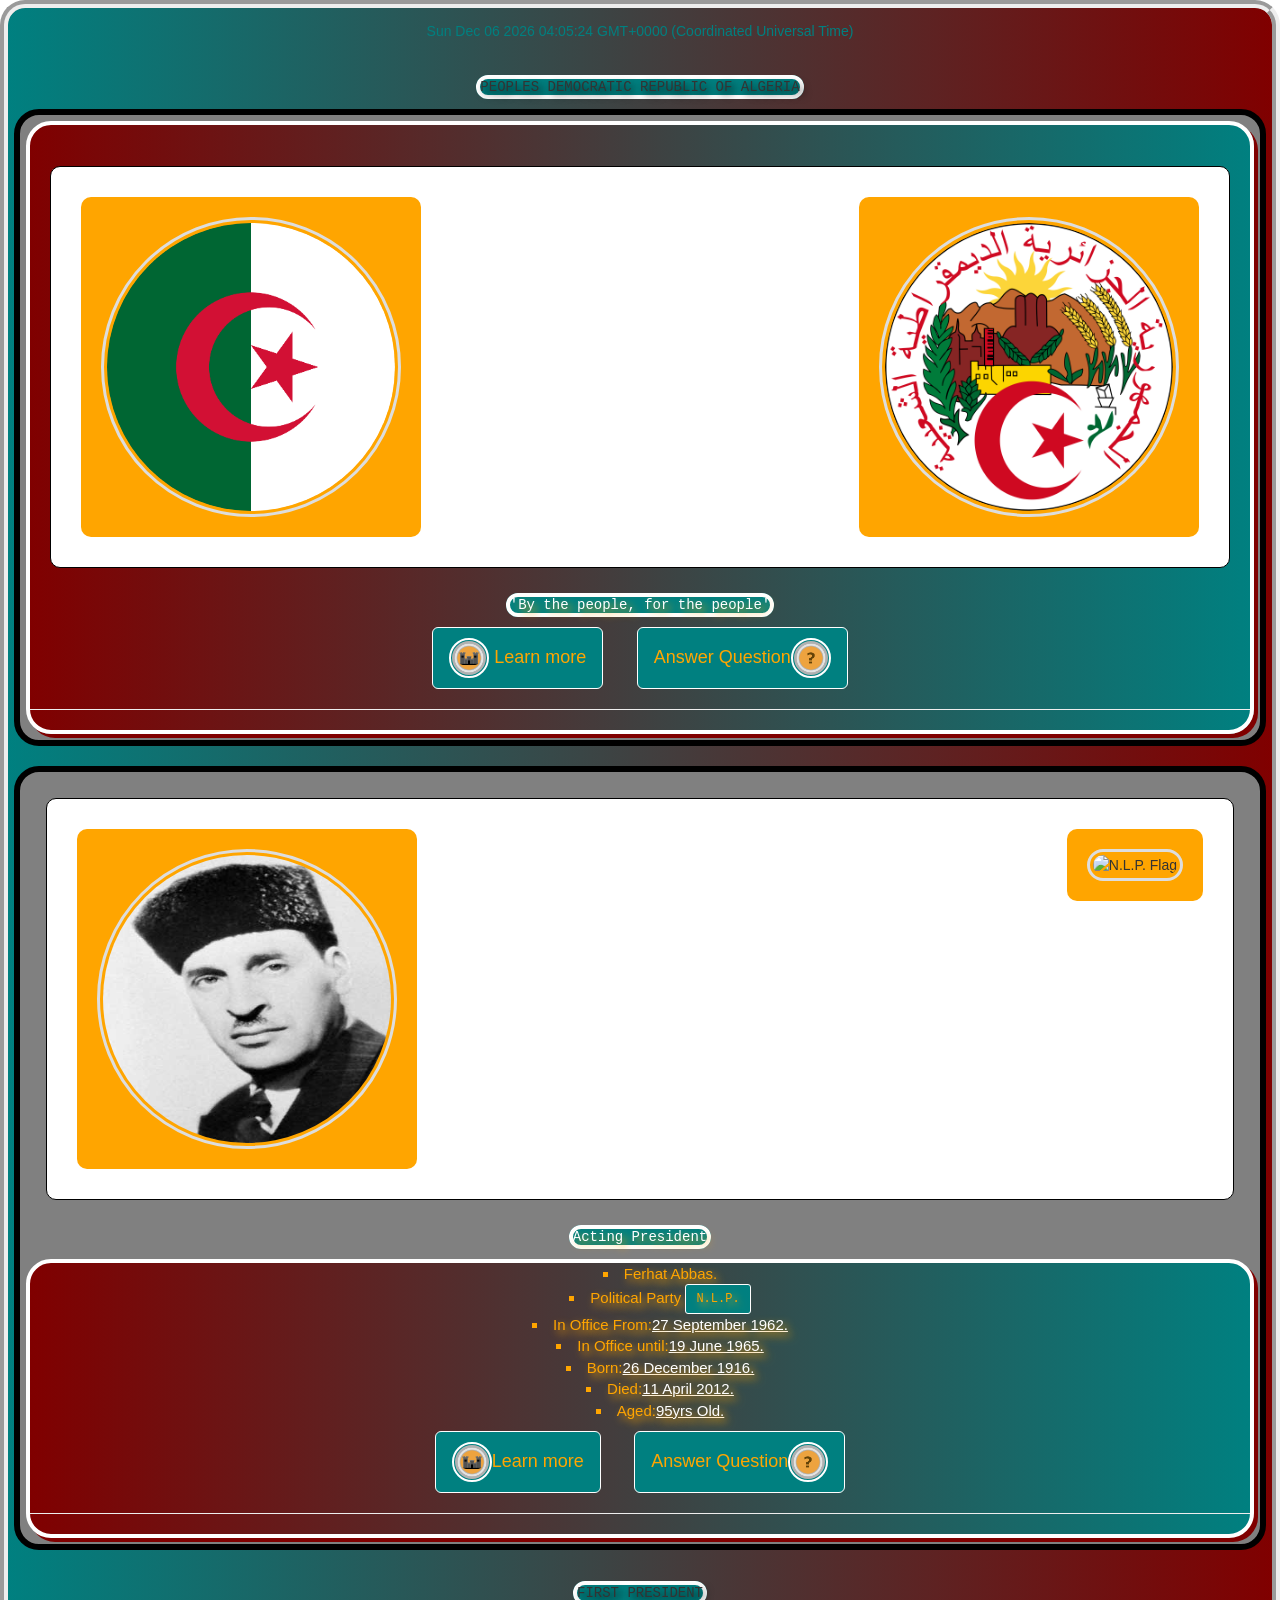
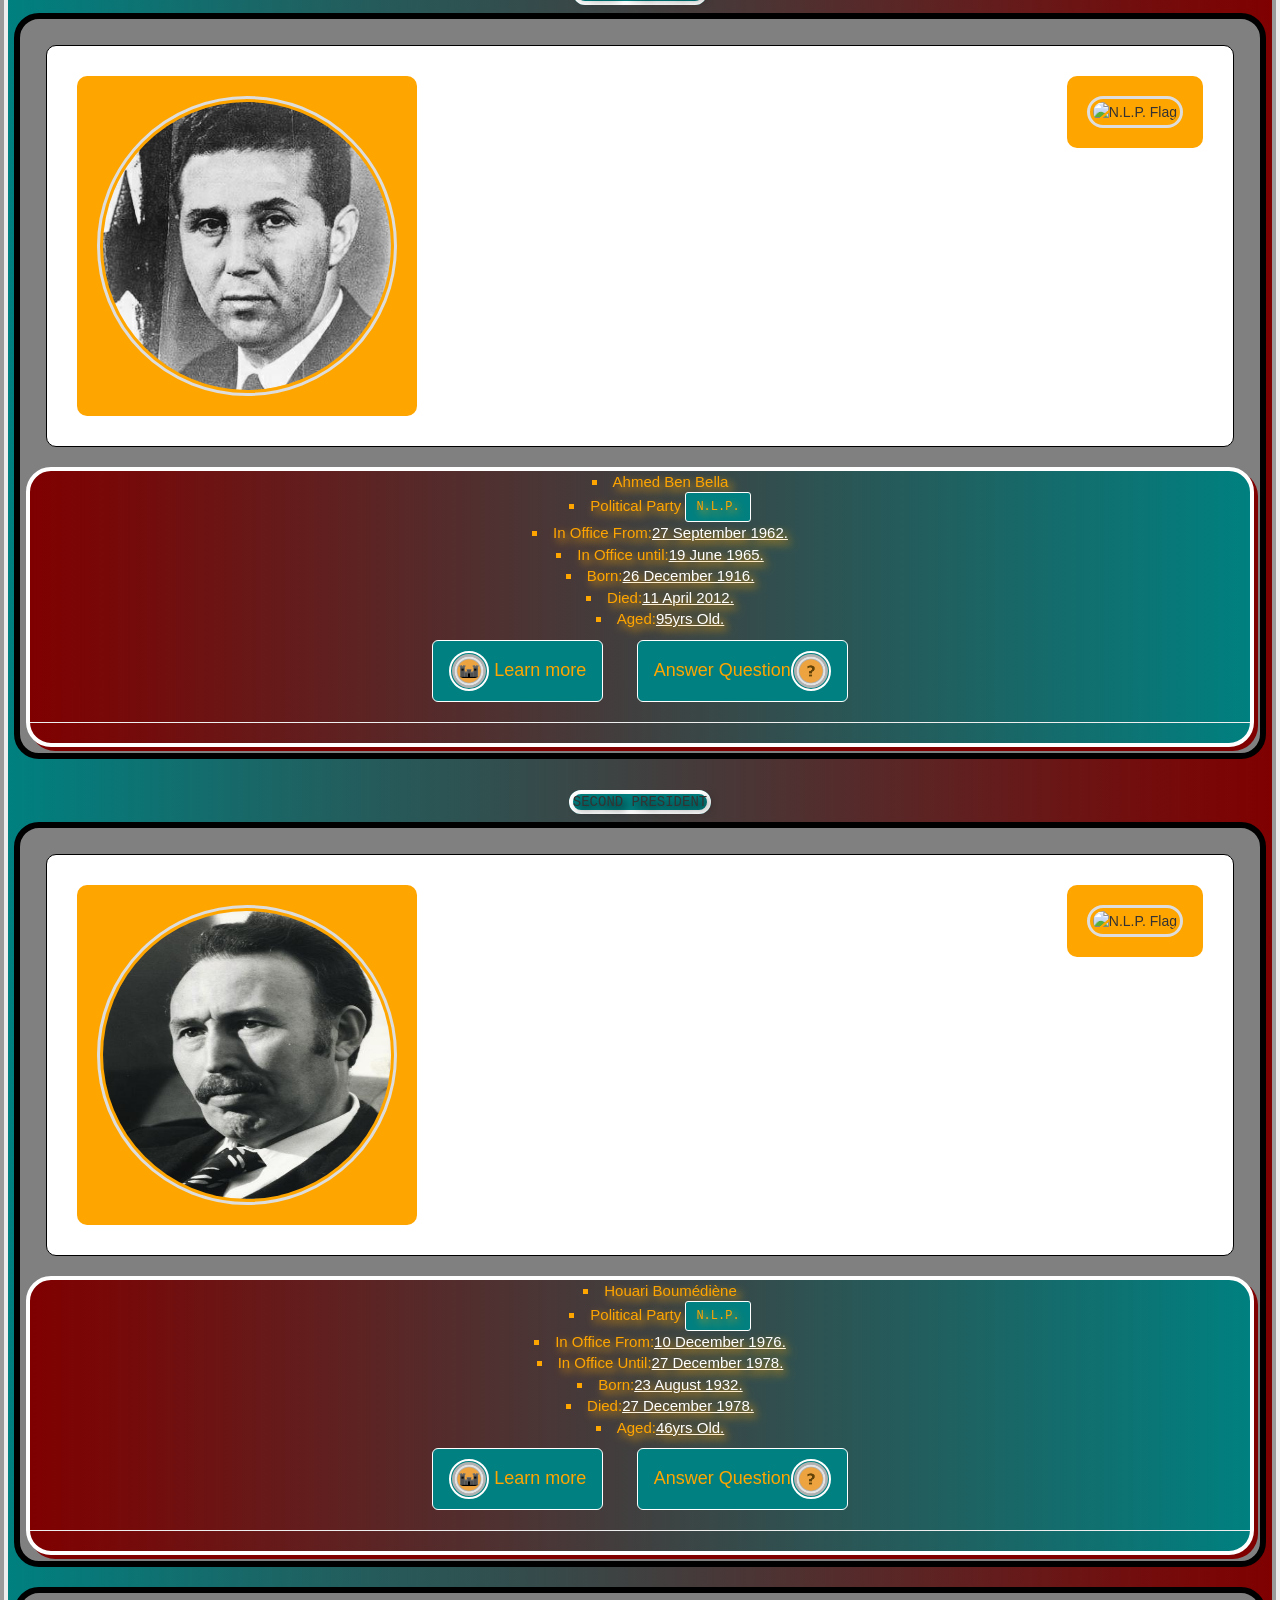
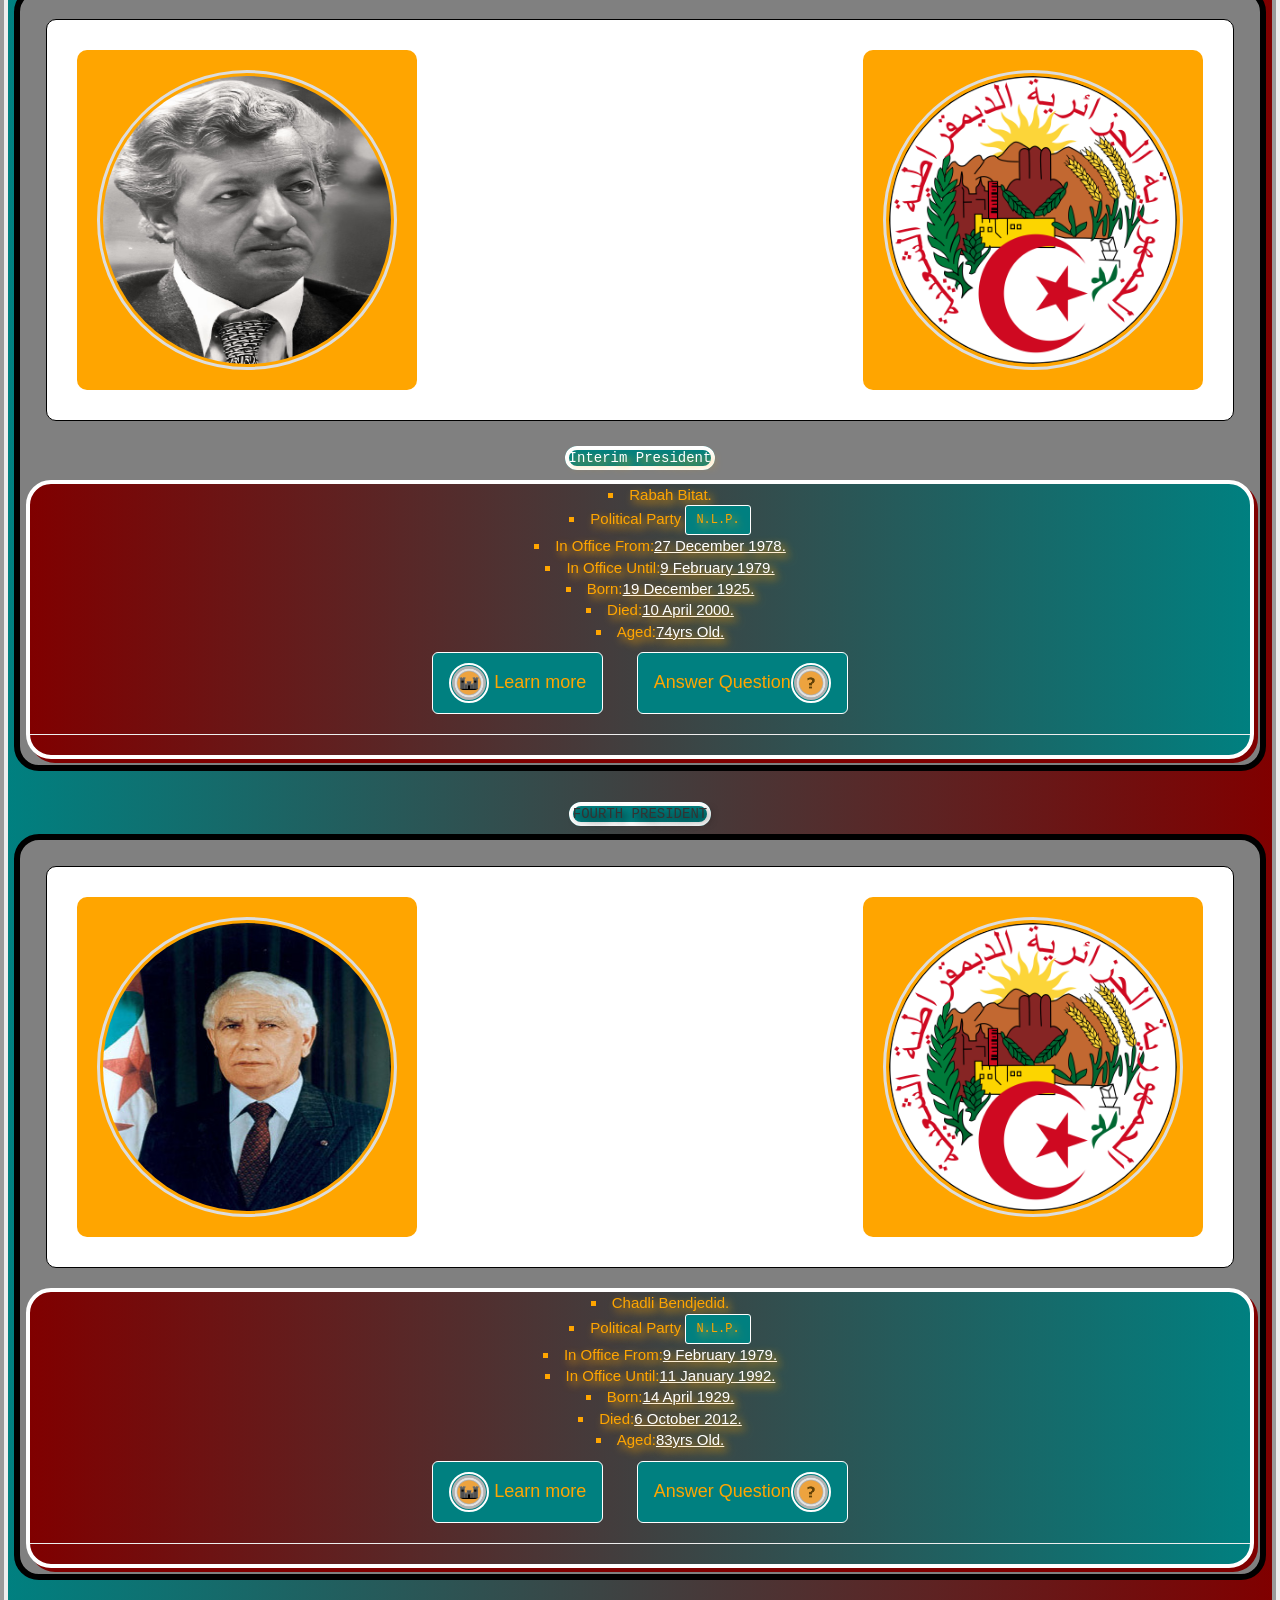
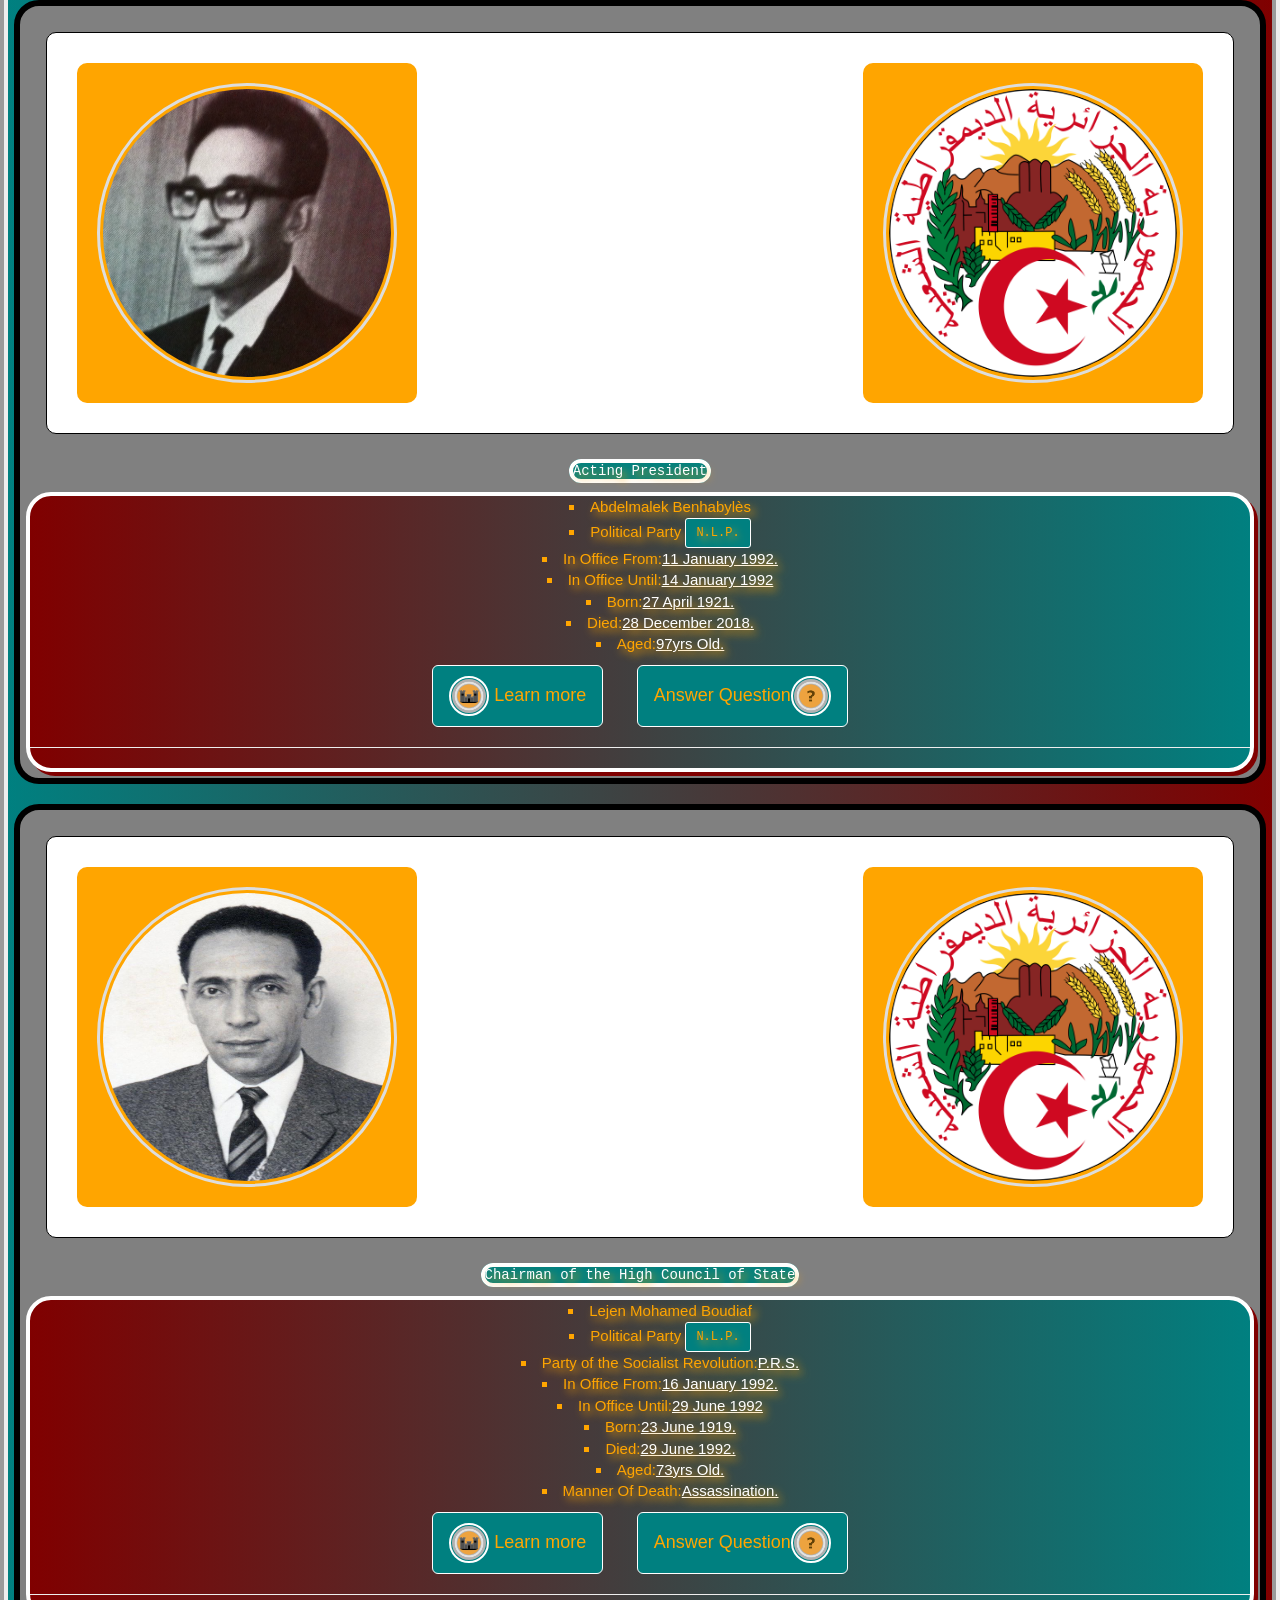
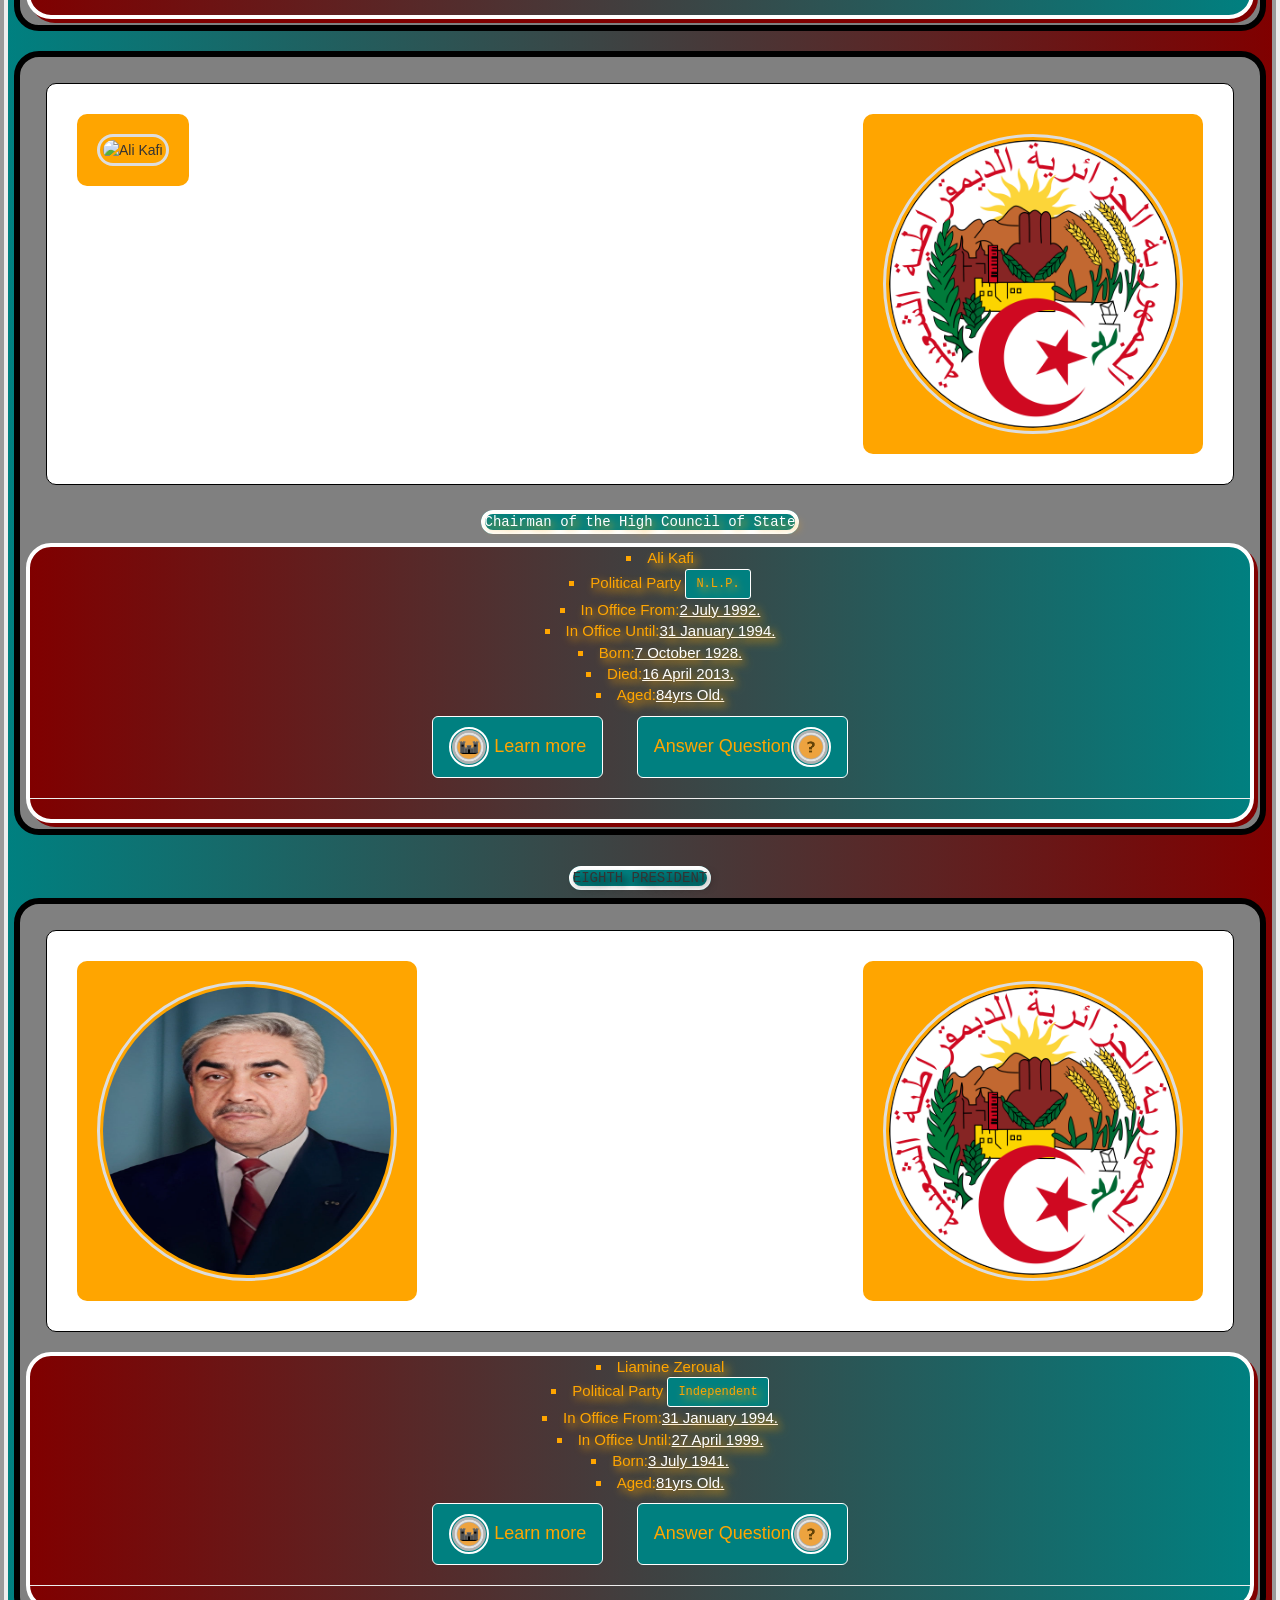
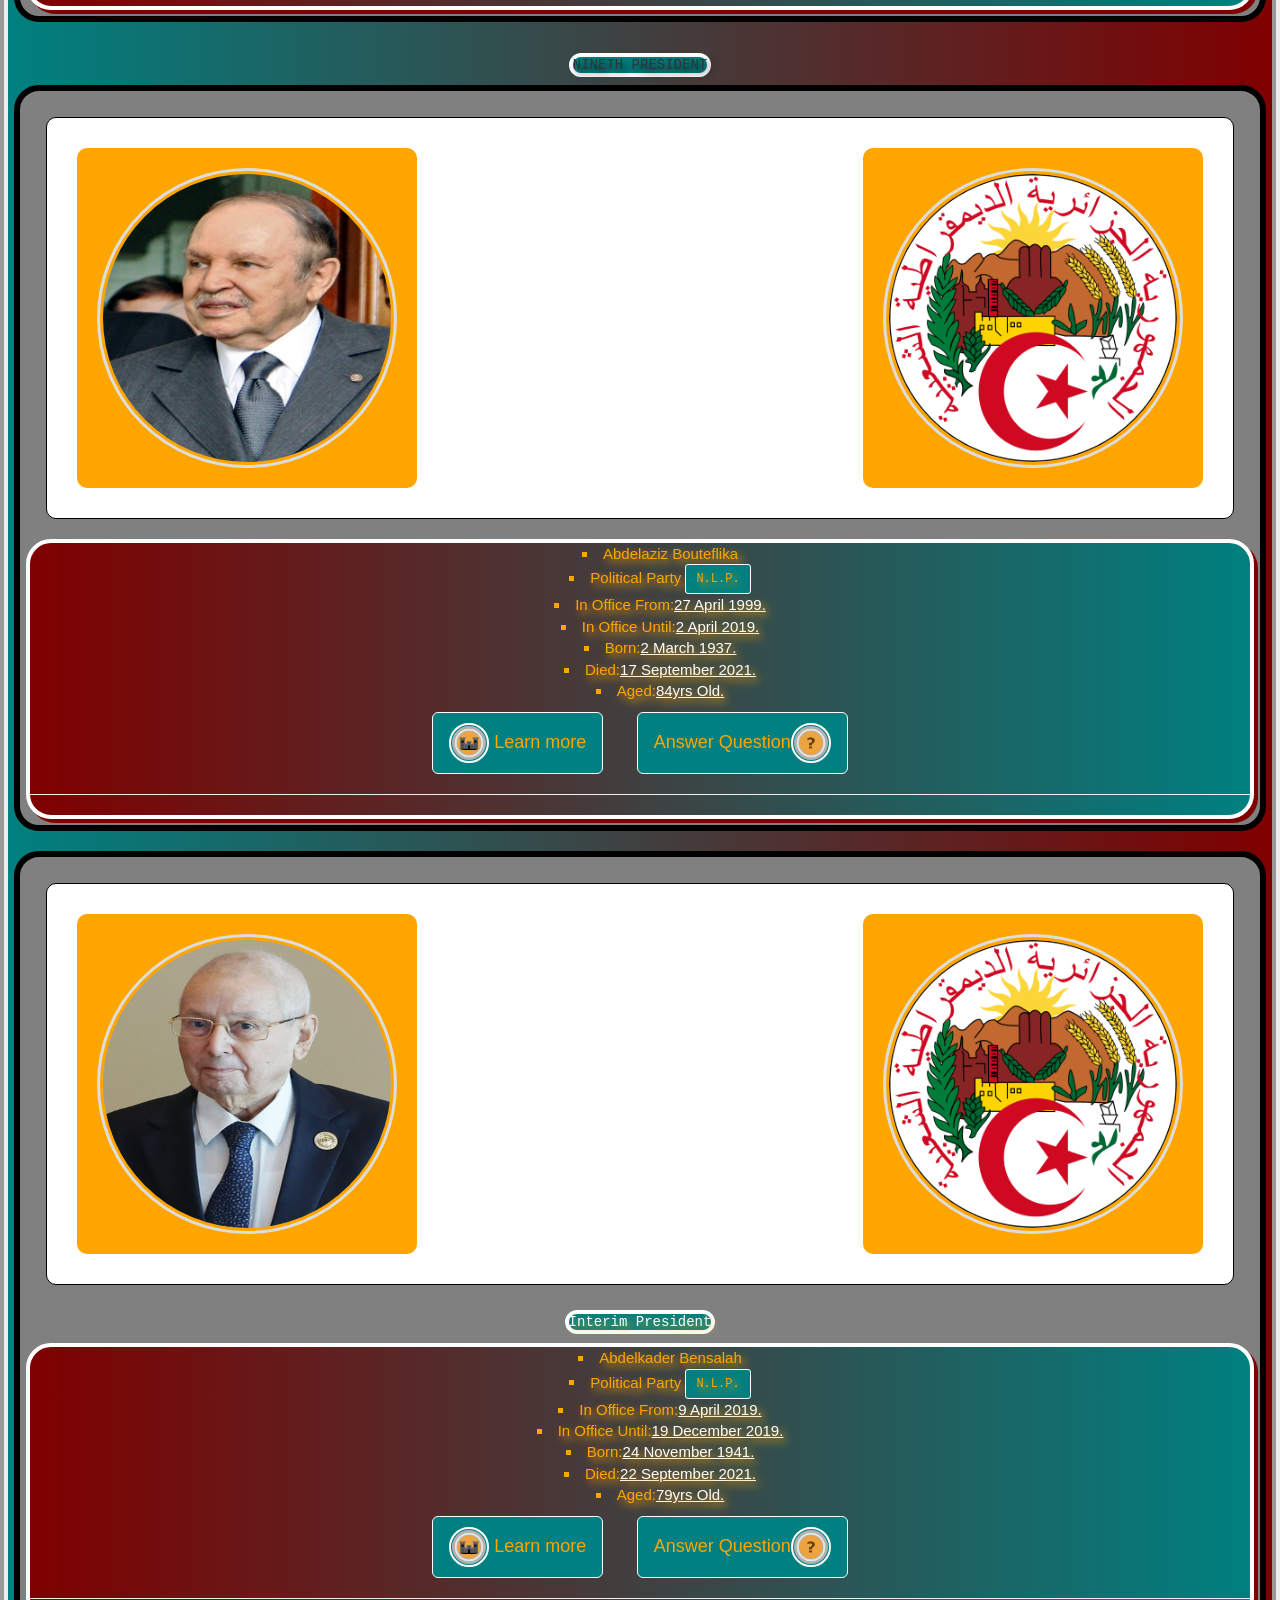
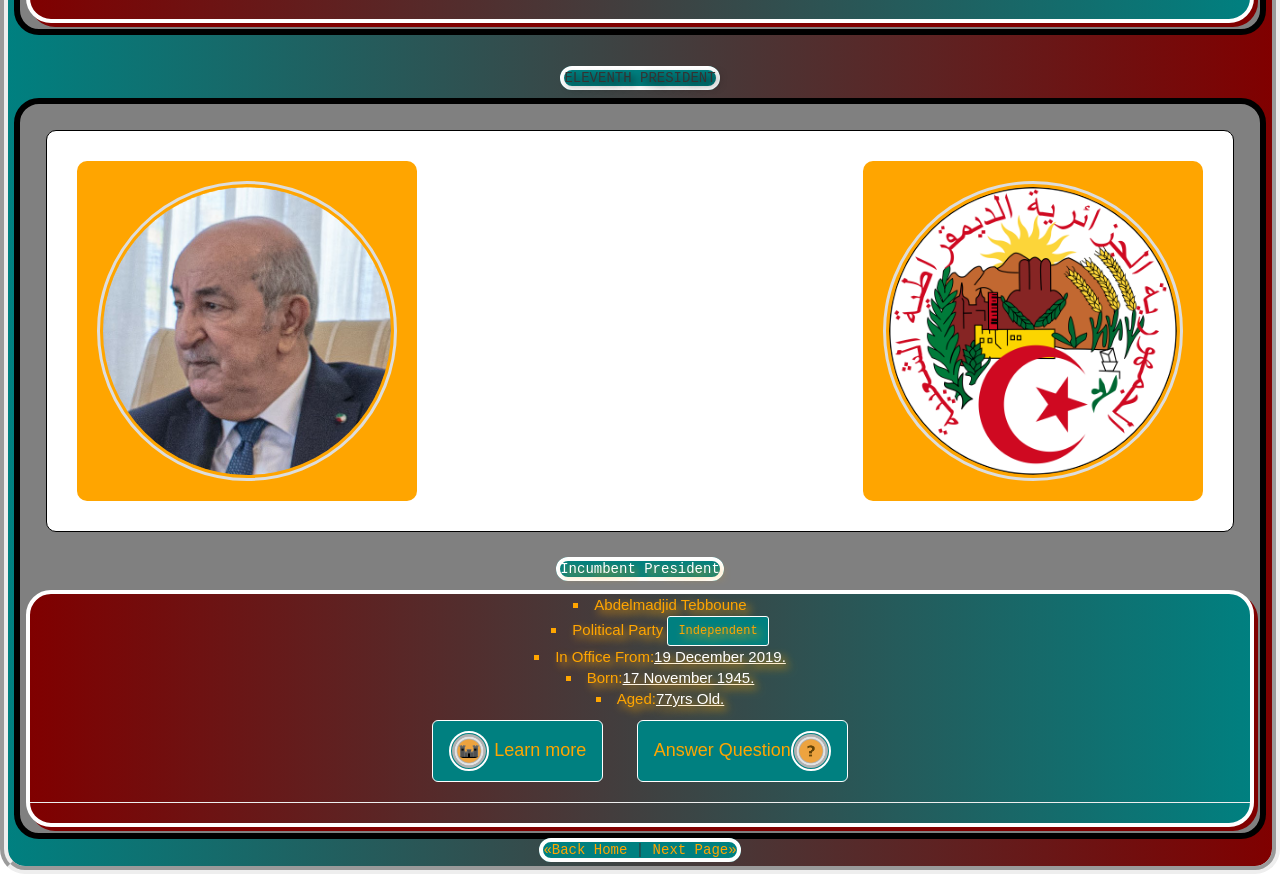
==== algeria.html @ 593c1e18 "Add files via upload" ====
<!DOCTYPE html>
 <html>
 <head>
	 <title>People's Democratic Republic of Algeria</title>
	 <meta charset="UTF-8"/>
	 <meta name="viewport"/>
 <!--<meta http-equiv="refresh" content="60"/>-->
 		<meta name="description" content="Peoples' Democratic Republic of Algeria"/>

<meta name="keywords" content="President, Algeria, Africa, Head of State,"/>

<meta name="Author" content="Salmanda"/>

<meta name="revised" content=" Peoples' Democratic Republic of Algeria,3/11/2023"/>
 
  <meta http-equiv="X-UA-Compatible" content="IE=EmulateIE7"/>
    
    <meta name="mobile-web-app-capable" content="yes"/>
    
    <meta name="apple-mobile-web-app-capable" content="yes"/>
    
    <meta name="msapplication-starturl" content=""/>
    
    <meta name="theme-color" content="teal"/>
  
  <link rel="icon" type="image" href="flag.png"/>
  
	
	 <link rel="stylesheet" href="algeria.css" type="text/css"/>
	 
	 <!--<link rel="stylesheet" href="materialize.min.css" type="text/css"/>-->
		 
		 <link rel="stylesheet" type="text/css" href="bootstrap.min.css">
		 	
		 	 <link rel="icon" type="image" href="Flag.png"/>

	 <style>
	 		html:active{
	 		background: maroon;
	 		}
	 		
	 	.all{
	 		border-radius:25px;
	 	 	}
	 	 	
	 	#gradclass
	 	{background: linear-gradient(to right, teal, maroon);}
	 	
	 	img{
height: 300px;
width: 300px;
border-radius: 150px;
border: 3px solid #ddd;
padding: 3px;
}

body{
	text-align: center;
}

	 	</style>
 </head>
 
	 <body>
	 	
	 	<div style="border:8px groove; padding:6px" id="gradclass" class="all">
	 		
  <script type="text/javascript">
document.write("<h5>"+Date()+"</h5>");
  </script>
	 		
	 		<h1><span>PEOPLES DEMOCRATIC REPUBLIC OF ALGERIA</span></h1>
	 				
	 		<div class="salmanda">
	 		<div class="salma" style = "box-shadow: 4px 4px maroon;"><br>
	 			
	 			<div class="wrapper clearfix"> 
<div class="pull-left"><img src="Flag.png" alt="Algerian Flag"/></div> 

<div class="pull-right"><img src="Emblem.png" alt="Algerian Emblem"/></div></div>
	 			
<div id="myModal" class="modal fade" >
<div class="modal-dialog; modal-lg"> 
<div class="modal-content"> 
<div class="modal-header"> 
<!--<button type="button" class="close" data-dismiss="modal" aria-hidden="true">&times;</button>--> 
<h6 class="modal-title">PEOPLES REPUBLIC OF ALGERIA.</h6> 
</div> 
<div class="modal-body; salma"> 
<p>
	Algeria, officially the People's Democratic Republic of Algeria, is a country in North Africa. Algeria is bordered to the northeast by Tunisia to the east by Libya; to the southeast by Niger; to the southwest by Mali Mauritania, and Western Sahara; to the west by Morocco; and to the north by the Mediterranean Sea. It is considered part of the Maghreb region of North Africa. It has a semi-arid geography, with most of the population living in the fertile north and the Sahara dominating the geography of the south. Algeria covers an area of 2,381,741 square kilometres (919,595 sq mi), making it the world's tenth largest nation by area, and the largest nation in Africa, more than 200 times as large as the continent's smallest country, The Gambia. </p> 

</div> 
<div class="modal-footer"> 
<button type="button" class="btn btn-secondary btn-lg" data-dismiss="modal">Close &times;
</button> 
</div> 
</div> 
</div> 
</div>

	 <p><span>'By the people, for the people'</span></p>
	 
	 <button style="border-color: white" type="button" class="btn btn-secondary btn-lg" data-toggle="modal" data-target="#myModal"><img class="picturee" src="diamond1.png"/>
		Learn more</button>&nbsp; &nbsp; &nbsp; &nbsp;
	 
	 <!--start of quizz question-->
	 <button id="shbtn0" style="border-color:white" type="button" class="btn btn-secondary btn-lg">Answer Question<img class="picturee" src="diamond2.png"/></button>
	 
<div class="quizz" id="d0" style="display:none">
	<p style="font-size:16px">In which region of Africa is Algeria?</p>
	
<input data-answer=1 type="radio" name="q13" id="i49"/><label for="i49">North of Africa</label>

<input type="radio" name="q13" id="i50"/><label for="i50">East of Africa</label><br>

<input type="radio" name="q13" id="i51"/><label for="i51">West of Africa</label>

<input type="radio" name="q13" id="i52"/><label for="i52">South of Africa</label>
<br></div><hr>
	<!--end of quizz question-->
	</div></div><br>
	 
	 <div class="salmanda">
	 	
	 	<div class="wrapper clearfix"> 
<div class="pull-left"><img src="ferhatAbbas.jpg" alt="Ferhat Abbas."/></div> 

<div class="pull-right"><img src="N.L.P..png" alt="N.L.P. Flag" alt=""/></div></div>
	 
	  <p><span>Acting President</span></p>
	 
	 <div class="salma" style="background-color: green; text-shadow: 4px 4px 8px orange; box-shadow: 4px 4px maroon; color: orange;">
	 	<ul>
	 <li>Ferhat Abbas.</li>
	 <li>Political Party <span
	style="border-color: white"
	  type="button" class="btn btn-secondary btn-sm popover-large" data-container="body" data-toggle="popover" tabindex="0"data-trigger="focus" title="National Liberation Front." data-placement="bottom" data-content="
	 A nationalist political party in Algeria.
Founded 23 October 1954,
68 years ago.">N.L.P.</span></li>
	 <li>In Office From:<u>27 September 1962.</u></li>
	 <li>In Office until:<u>19 June 1965.</u></li>
	 <li>Born:<u>26 December 1916.</u></li>
	 <li>Died:<u>11 April 2012.</u></li>
	 <li>Aged:<u>95yrs Old.</u></li>
	 </ul>
	 <button style="border-color:white" type="button" class="btn btn-secondary btn-lg" data-toggle="modal" data-target="#myModal12"><img class="picturee" src="diamond1.png"/>Learn more</button>&nbsp; &nbsp; &nbsp; &nbsp;
	 
	 <!--start of quizz question-->
	 <button id="shbtn" style="border-color:white" type="button" class="btn btn-secondary btn-lg">Answer Question<img class="picturee" src="diamond2.png"/></button>
	 
<div class="quizz" id="d1" style="display:none">
	<p style="font-size:16px">In which Place was Ferhat Abbas born?</p>
	
<input type="radio" name="q1" id="i1"/><label for="i1">In Phillipeville</label>

<input type="radio" name="q1" id="i2"/><label for="i2">In the village of Chahna</label><br>

<input type="radio" name="q1" id="i3"/><label for="i3">In the province of Naâma</label>

<input data-answer=1 type="radio" name="q1" id="i4"/><label for="i4">In the village of Taher</label>
<br></div><hr>
	<!--end of quizz question-->
	 
	<!--start of a modal-->
	 <div id="myModal12" class="modal fade" >
<div class="modal-dialog; modal-lg"> 
<div class="modal-content"> 
<div class="modal-header"> 
<h6 class="modal-title">FERHAT ABBAS.</h6> 
</div> 

<div class="modal-body; salma"> 
<p>An influential figure in the Young Algerians, Abbas initially advocated for equal political rights for Algerian Muslims in France and for the granting of French citizenship for Algerian Muslims. Over time, he became a revolutionary Algerian nationalist. The son of a caid, Said Ben Ahmed Abbas and Achoura (Maza) Abbas, Ferhat Abbas was born in the village of Taher, Algeria. In addition to being a caid in the village of Chahna, his father had also been awarded the rosette and silver braid of a commander of the Legion of Honor. The young Abbas was educated first at Phillipeville (now called Skikda), Constantine, where he received his baccalaureate. Before finishing his education, he was required to serve in the French army medical corps where he reached the rank of sergeant. </p> 
</div>
 
<div class="modal-footer"> 
<button type="button" class="btn btn-secondary btn-lg" data-dismiss="modal">Close &times;</button> 
<!--end of a modal-->
</div> 
</div> 
</div> 
</div>
	  </div></div>
	  
<h2><span>FIRST PRESIDENT</span> </h2>
	 
	 <div class="salmanda">
	 	<div class="wrapper clearfix"> 
<div class="pull-left"><img src="AhmedBenBella.png" alt="Ahmed Ben Bella"/></div> 

<div class="pull-right"><img src="N.L.P..png" alt="N.L.P. Flag" alt=""/></div></div> 
	 
	 <div class="salma" style="background-color: green; text-shadow: 4px 4px 8px orange; box-shadow: 4px 4px maroon; color: orange;">
	 	<ul>
	 <li>Ahmed Ben Bella</li>
	<!--start of a popover-->
	  <li>Political Party <span
	style="border-color: white"
	  type="button" class="btn btn-secondary btn-sm popover-large" data-container="body" data-toggle="popover" tabindex="0"data-trigger="focus" title="National Liberation Front." data-placement="bottom" data-content="
	 A nationalist political party in Algeria.
Founded 23 October 1954,
68 years ago.">N.L.P.</span></li>
<!--end of popover-->

	 <li>In Office From:<u>27 September 1962.</u></li>
	 <li>In Office until:<u>19 June 1965.</u></li>
	 <li>Born:<u>26 December 1916.</u></li>
	 <li>Died:<u>11 April 2012.</u></li>
	 <li>Aged:<u>95yrs Old.</u></li>
	 </ul>
	 <button style="border-color: white"
	 type="button" class="btn btn-secondary btn-lg" data-toggle="modal" data-target="#myModal1"><img class="picturee" src="diamond1.png"/>
	 Learn more</button>&nbsp; &nbsp; &nbsp; &nbsp;
	 
	<!--start of quizz question-->
	 <button id="shbtnn" style="border-color:white" type="button" class="btn btn-secondary btn-lg">Answer Question<img class="picturee" src="diamond2.png"/></button>
	 
<div class="quizz" id="d11" style="display:none">
	<p style="font-size:16px">Which Authorities tried to assassinate Ahmed BenBella?</p>
	
<input type="radio" name="q2" id="i5"/><label for="i5">Russian authorities</label>

<input type="radio" name="q2" id="i6"/><label for="i6">Belgian authorities</label><br>

<input data-answer=1 type="radio" name="q2" id="i7"/><label for="i7">French authorities</label>

<input type="radio" name="q2" id="i8"/><label for="i8">American authorities</label>
</div><hr> 
<!-- end of quizz question-->
	 
<!--start of a modal-->
	 <div id="myModal1" class="modal fade" >
<div class="modal-dialog; modal-lg"> 
<div class="modal-content"> 
<div class="modal-header"> 
<h6 class="modal-title">AHMED BENBELLA</h6> 
</div> 

<div class="modal-body; salma"> 
<p>Ben Bella played an important role during the Algerian war of independence against France, leading the FLN, organizing the shipment of foreign weapons and coordinating political strategy from Cairo. Despite not being present in Algeria, French authorities tried to assassinate him multiple times. Once Algeria gained independence in 1962, Ben Bella's Oujda Group seized power from Benyoucef Benkhedda's provisional government after a short crisis, and Ben Bella became prime minister of Algeria with Ferhat Abbas as acting president. Ben Bella succeeded Ferhat Abbas on 15 September 1963 after rapidly sidelining him, and was elected president after winning an election with 99.6 per cent of the votes.</p> 

</div> 
<div class="modal-footer"> 
<button type="button" class="btn btn-secondary btn-lg" data-dismiss="modal">Close &times;
</button> 
<!--end of a modal-->
</div> 
</div> 
</div> 
</div>
	 </div></div>
	 
	 <h2><span>SECOND PRESIDENT</span></h2>
	 <div class="salmanda">
	 	
 <div class="wrapper clearfix"> 
<div class="pull-left"><img src="houariBoumediene.jpg"  alt="Houari Boumediene"/></div> 

<div class="pull-right"><img src="N.L.P..png" alt="N.L.P. Flag" alt=""/></div></div> 
	 	
	 	<!--<img src="houariBoumediene.jpg"  alt="Houari Boumediene"/>
&nbsp;&nbsp;&nbsp;&nbsp;&nbsp;&nbsp;
	 <img src="N.L.P..png" alt="N.L.P. Flag" alt=""/>-->
	 <div class="salma" style="background-color: green; text-shadow: 4px 4px 8px orange; box-shadow: 4px 4px maroon;">
	 	<ul>
	 	<li>Houari Boumédiène</li>
	  <li>Political Party <span
	style="border-color: white"
	  type="button" class="btn btn-secondary btn-sm popover-large" data-container="body" data-toggle="popover" tabindex="0"data-trigger="focus" title="National Liberation Front." data-placement="bottom" data-content="
	 A nationalist political party in Algeria.
Founded 23 October 1954,
68 years ago.">N.L.P.</span></li>
	 <li>In Office From:<u>10 December 1976.</u></li>
	 <li>In Office Until:<u>27 December 1978.</u></li>
	 <li>Born:<u>23 August 1932.</u></li>
	 <li>Died:<u>27 December 1978.</u></li>
	 <li>Aged:<u>46yrs Old.</u></li>
	 </ul>
	 <button style="border-color: white"
	 type="button" class="btn btn-secondary btn-lg" data-toggle="modal" data-target="#myModal2" ><img class="picturee" src="diamond1.png"/>
	 	Learn more</button>&nbsp; &nbsp; &nbsp; &nbsp;
	 
	 <!--start of quizz question-->
	 <button id="shbtn3" style="border-color:white" type="button" class="btn btn-secondary btn-lg">Answer Question<img class="picturee" src="diamond2.png"/></button>
	 
<div class="quizz" id="d3" style="display:none">
	<p style="font-size:16px">When did Houari Boumédiéne overthrew Ahmed BenBella?</p>
	
<input type="radio" name="q3" id="i9"/><label for="i9">March 1964</label>

<input data-answer=1 type="radio" name="q3" id="i10"/><label for="i10">June 1965</label><br>

<input type="radio" name="q3" id="i11"/><label for="i11">November 1965</label>

<input type="radio" name="q3" id="i12"/><label for="i12">April 1968</label>
<br></div><hr>
	<!--end of quizz question-->

	 
	 <div id="myModal2" class="modal fade" >
<div class="modal-dialog; modal-lg"> 
<div class="modal-content"> 
<div class="modal-header"> 
<!--<button type="button" class="close" data-dismiss="modal" aria-hidden="true">&times;</button>--> 
<h6 class="modal-title">HOUARI BOUMÉDIÉNE</h6> 
</div> 
<div class="modal-body; salma"> 
<p>Born in Guelma, he was educated at the Islamic Institute in Constantine. He joined the National Liberation Front in 1955 and adopted the nom de guerre Houari Boumediene. He received the rank of colonel and in 1960 became the commander of the military wing of the FLN.

President Ahmed Ben Bella appointed him Minister of Defense in 1961. He did not agree with Ben Bella's reforms, and later overthrew him in a bloodless coup in June 1965 and put him under house arrest. He abolished the constitution and the parliament, and he himself was the chairman of the 27-member Revolutionary Council, the new institution that governed the state. The members of the council were mostly from the army. Initially he did not have much influence, but after a group of military officers attempted a coup and tried to overthrow him in 1967, he consolidated his power. </p> 

</div> 
<div class="modal-footer"> 
<button type="button" class="btn btn-secondary btn-lg" data-dismiss="modal">Close &times;
</button> 
</div> 
</div> 
</div> 
</div>
	 </div></div><br>
	 
	 <div class="salmanda">
	 	<div class="wrapper clearfix"> 
<div class="pull-left"><img src="rabahBitat.jpg" alt="RabahBitat"></div> 

<div class="pull-right"><img src="Emblem.png" alt="Algerian Emblem"/></div></div>
	 
	 <p><span>Interim President</span></p>
	 <div class="salma" style="background-color: green; text-shadow: 4px 4px 8px orange; box-shadow: 4px 4px maroon;">
	 	<ul>
	 	<li>Rabah Bitat.</li>
	  <li>Political Party <span
	style="border-color: white"
	  type="button" class="btn btn-secondary btn-sm popover-large" data-container="body" data-toggle="popover" tabindex="0"data-trigger="focus" title="National Liberation Front." data-placement="bottom" data-content="
	 A nationalist political party in Algeria.
Founded 23 October 1954,
68 years ago.">N.L.P.</span></li>
	 <li>In Office From:<u>27 December 1978.</u></li>
	 <li>In Office Until:<u>9 February 1979.</u></li>
	 <li>Born:<u>19 December 1925.</u></li>
	 <li>Died:<u>10 April 2000.</u></li>
	 <li>Aged:<u>74yrs Old.</u></li>
	 </ul>
	 <button style="border-color: white"
	 type="button" class="btn btn-secondary btn-lg" data-toggle="modal" data-target="#myModal3"><img class="picturee" src="diamond1.png"/>
	 	Learn more</button>&nbsp; &nbsp; &nbsp; &nbsp;
	 <!--start of quizz question-->
	 <button id="shbtn4" style="border-color:white" type="button" class="btn btn-secondary btn-lg">Answer Question<img class="picturee" src="diamond2.png"/></button>
	 
<div class="quizz" id="d4" style="display:none">
	<p style="font-size:16px">In whose cabinet was Rabah Bitat appointed Vice President?</p>
	
<input data-answer=1 type="radio" name="q4" id="i13"/><label for="i13">Ahmed BenBella's</label>

<input type="radio" name="q4" id="i14"/><label for="i14">Houari Boumediene's</label><br>

<input type="radio" name="q4" id="i15"/><label for="i15">Chadli Bendjedid's</label>

<input type="radio" name="q4" id="i16"/><label for="i16">Liamine Zeroual's</label>
<br></div><hr>
	<!--end of quizz question-->
	 
	 <div id="myModal3" class="modal fade" >
<div class="modal-dialog; modal-lg"> 
<div class="modal-content"> 
<div class="modal-header"> 
<!--<button type="button" class="close" data-dismiss="modal" aria-hidden="true">&times;</button>--> 
<h6 class="modal-title">RABAH BITAT</h6> 
</div> 
<div class="modal-body; salma"> 
<p>He served as interim President of Algeria from 1978 to 1979, after Houari Boumediene's death. Declaration of 1 November 1954
Bitat was appointed as Vice President of Algeria in the cabinet of Ahmed Ben Bella from September 1962 to September 1963. Bitat served as President of the People's National Assembly from April 1977 to October 1990 and was the interim President of Algeria from 27 December 1978 to 
9 February 1979. He became president after the death of Houari Boumédiènne and was replaced by Chadli Bendjedid. He was from the Front de Libération National.
</p> 

</div> 
<div class="modal-footer"> 
<button type="button" class="btn btn-secondary btn-lg" data-dismiss="modal">Close &times;
</button> 
</div> 
</div> 
</div> 
</div>
	 </div></div>
	 
	 <h2><span>FOURTH PRESIDENT</span></h2>
	 <div class="salmanda">
	 	<div class="wrapper clearfix"> 
<div class="pull-left"><img src="Chadli.jpg" alt="Chadli Bendjedid"/></div> 

<div class="pull-right"><img src="Emblem.png" alt="Algerian Emblem"/></div></div>
	 	
	 <div class="salma" style="background-color: green; text-shadow: 4px 4px 8px orange; box-shadow: 4px 4px maroon;">
	 	<ul>
	 	<li>Chadli Bendjedid.</li>
	 <li>Political Party <span
	style="border-color: white"
	  type="button" class="btn btn-secondary btn-sm popover-large" data-container="body" data-toggle="popover" tabindex="0"data-trigger="focus" title="National Liberation Front." data-placement="bottom" data-content="
	 A nationalist political party in Algeria.
Founded 23 October 1954,
68 years ago.">N.L.P.</span></li>
	 <li>In Office From:<u>9 February 1979.</u></li>
	 <li>In Office Until:<u>11 January 1992.</u></li>
	 <li>Born:<u>14 April 1929.</u></li>
	 <li>Died:<u>6 October 2012.</u></li>
	 <li>Aged:<u>83yrs Old.</u></li>
	 </ul>
	 <button style="border-color: white"
	 type="button" class="btn btn-secondary btn-lg" data-toggle="modal" data-target="#myModal4"><img class="picturee" src="diamond1.png"/>
	 	Learn more</button>&nbsp; &nbsp; &nbsp; &nbsp;
	 
	 <!--start of quizz question-->
	 <button id="shbtn5" style="border-color:white" type="button" class="btn btn-secondary btn-lg">Answer Question<img class="picturee" src="diamond2.png"/></button>
	 
<div class="quizz" id="d5" style="display:none">
	<p style="font-size:16px">Why did Chadli Bendijedid resigned from the Presidency?</p>
	
<input type="radio" name="q5" id="i17"/><label for="i17">Disputed Election</label>

<input type="radio" name="q5" id="i18"/><label for="i18">Military Coup</label><br>

<input type="radio" name="q5" id="i19"/><label for="i19">Algerian Civil War</label>

<input data-answer=1 type="radio" name="q5" id="i20"/><label for="i20">Disputed Election & Military Coup</label>
<br></div><hr>
	<!--end of quizz question-->
	 
	 <div id="myModal4" class="modal fade" >
<div class="modal-dialog; modal-lg"> 
<div class="modal-content"> 
<div class="modal-header"> 
<!--<button type="button" class="close" data-dismiss="modal" aria-hidden="true">&times;</button>--> 
<h6 class="modal-title">CHADIL BENDJEDID</h6> 
</div> 
<div class="modal-body; salma"> 
<p>A combatant during the Algerian War, he was a member of the Revolutionary Council from 1965 to 1976 and was appointed Colonel in 1969. He was appointed Secretary General of the National Liberation Front (FLN) in January 1979 and was elected president the following month. Bendjedid would win re-elections without competition in 1984 and 1989. He resigned from the presidency in January 1992 following a disputed election and military coup, leading to the Algerian Civil War.</p> 

</div> 
<div class="modal-footer"> 
<button type="button" class="btn btn-secondary btn-lg" data-dismiss="modal">Close &times;
</button> 
</div> 
</div> 
</div> 
</div>
	 	</div></div><br>
	 	
	 <div class="salmanda">
	 <div class="wrapper clearfix"> 
<div class="pull-left"><img src="abdelmalekBenhabylès.png" alt="Abdelmalek Benhabylès"/></div> 

<div class="pull-right"><img src="Emblem.png" alt="Algerian Emblem"/></div></div>
	 
	 <p><span>Acting President</span></p>
	 <div class="salma" style="background-color: green; text-shadow: 4px 4px 8px orange;
box-shadow: 4px 4px maroon;">
  <ul>
	 	<li>Abdelmalek Benhabylès</li>
	  <li>Political Party <span
	style="border-color: white"
	  type="button" class="btn btn-secondary btn-sm popover-large" data-container="body" data-toggle="popover" tabindex="0"data-trigger="focus" title="National Liberation Front." data-placement="bottom" data-content="
	 A nationalist political party in Algeria.
Founded 23 October 1954,
68 years ago.">N.L.P.</span></li>
	 <li>In Office From:<u>11 January 1992.</u></li>
	 <li>In Office Until:<u>14 January 1992</u></li>
	 <li>Born:<u>27 April 1921.</u></li>
	 <li>Died:<u>28 December 2018.</u></li>
	 <li>Aged:<u>97yrs Old.</u></li>
	 </ul>
	 <button style="border-color: white"
	 type="button" class="btn btn-secondary btn-lg" data-toggle="modal" data-target="#myModal5"><img class="picturee" src="diamond1.png"/>
	 	Learn more</button>&nbsp; &nbsp; &nbsp; &nbsp;
	 
	 <!--start of quizz question-->
	 <button id="shbtn6" style="border-color:white" type="button" class="btn btn-secondary btn-lg">Answer Question<img class="picturee" src="diamond2.png"/></button>
	 
<div class="quizz" id="d6" style="display:none">
	<p style="font-size:16px">In which Place was Abdelmalek Benhabyles born?</p>
	
<input type="radio" name="q6" id="i21"/><label for="i21">In the Province of Naâma</label>

<input type="radio" name="q6" id="i22"/><label for="i22">In the village of Chahna</label><br>

<input data-answer=1 type="radio" name="q6" id="i23"/><label for="i23">In Chevreuil</label>

<input type="radio" name="q6" id="i24"/><label for="i24">In Phillipeville</label>
<br></div><hr>
	<!--end of quizz question-->
	 
	 <div id="myModal5" class="modal fade" >
<div class="modal-dialog; modal-lg"> 
<div class="modal-content"> 
<div class="modal-header"> 
<!--<button type="button" class="close" data-dismiss="modal" aria-hidden="true">&times;</button>--> 
<h6 class="modal-title">ABDELMALEK BENHABYLES.</h6> 
</div> 
<div class="modal-body; salma"> 
<p>
	Algerian politician. He was born in Chevreuil. He was a chairman of the Constitutional Council from 11 January 1992 until 14 January 1992, thus was acting head of state when the military ousted Chadli Bendjedid. He received the 1st Class, Grand Cordon of Order of the Rising Sun on 17 December 2012. A fervent nationalist, he was Minister of Justice from 1977 to 1979, and in the latter year was appointed Secretary General of the Republic. He was chair of the Ligue algérienne de défense des droits de l’homme (LADDH). He died on 28 December 2018 at the age of 97.
</p> 

</div> 
<div class="modal-footer"> 
<button type="button" class="btn btn-secondary btn-lg" data-dismiss="modal">Close &times;
</button> 
</div> 
</div> 
</div> 
</div>
	 	</div></div><br>
	 	
	 <div class="salmanda">
	 	<div class="wrapper clearfix"> 
<div class="pull-left"><img src="lejeunMohamedBoudiaf.jpg" alt="Lejeun Mohamed Boudiaf"/></div> 

<div class="pull-right"><img src="Emblem.png" alt="Algerian Emblem"/></div></div>
	 
	 <p><span>Chairman of the High Council of State</span></p>
	 <div class="salma"
	 style="background-color: green; text-shadow: 4px 4px 8px orange; box-shadow: 4px 4px maroon;">
	  <ul>
	 	<li>Lejen Mohamed Boudiaf</li>
	  <li>Political Party <span
	style="border-color: white"
	  type="button" class="btn btn-secondary btn-sm popover-large" data-container="body" data-toggle="popover" tabindex="0"data-trigger="focus" title="National Liberation Front." data-placement="bottom" data-content="
	 A nationalist political party in Algeria.
Founded 23 October 1954,
68 years ago.">N.L.P.</span></li>
	 <li>Party of the Socialist Revolution:<u>P.R.S.</u></li>
	 <li>In Office From:<u>16 January 1992.</u></li>
	 <li>In Office Until:<u>29 June 1992</u></li>
	 <li>Born:<u>23 June 1919.</u></li>
	 <li>Died:<u>29 June 1992.</u></li> 
	 <li>Aged:<u>73yrs Old.</u></li>
	 <li>Manner Of Death:<u>Assassination.</u></li>
	 </ul>
	 <button style="border-color: white"
	 type="button" class="btn btn-secondary btn-lg" data-toggle="modal" data-target="#myModal6"><img class="picturee" src="diamond1.png"/>
	 	Learn more</button>&nbsp; &nbsp; &nbsp; &nbsp;
	 
	 <!--start of quizz question-->
	 <button id="shbtn7" style="border-color:white" type="button" class="btn btn-secondary btn-lg">Answer Question<img class="picturee" src="diamond2.png"/></button>
	 
<div class="quizz" id="d7" style="display:none">
	<p style="font-size:16px">Lajen Mohamed Boudiaf was exiled soon after Algerian indipendence, for how many years?</p>
	
<input type="radio" name="q7" id="i25"/><label for="i25">19 years</label>

<input type="radio" name="q7" id="i26"/><label for="i26">14 years</label><br>

<input type="radio" name="q7" id="i27"/><label for="i27">28 years</label>

<input data-answer=1 type="radio" name="q7" id="i28"/><label for="i28">27 years</label>
<br></div><hr>
	<!--end of quizz question-->
	 
	 <div id="myModal6" class="modal fade" >
<div class="modal-dialog; modal-lg"> 
<div class="modal-content"> 
<div class="modal-header"> 
<!--<button type="button" class="close" data-dismiss="modal" aria-hidden="true">&times;</button>--> 
<h6 class="modal-title">LAJEN MOHAMED BOUDIAF.</h6> 
</div> 
<div class="modal-body; salma"> 
<p>also called Si Tayeb el Watani, was an Algerian political leader and one of the founders of the revolutionary National Liberation Front (FLN) that led the Algerian War of Independence (1954–1962). Boudiaf was exiled soon after Algerian independence, and did not go back to Algeria for 27 years. He returned in 1992 to accept a position of Chairman of the High Council of State, but was assassinated four mounth later</p> 

</div> 
<div class="modal-footer"> 
<button type="button" class="btn btn-secondary btn-lg" data-dismiss="modal">Close &times;
</button> 
</div> 
</div> 
</div> 
</div>
	 	</div></div><br>
	 	
	 <div class="salmanda">
	 	<div class="wrapper clearfix"> 
<div class="pull-left"><img src="aliKafi.jpg" alt="Ali Kafi"/></div> 

<div class="pull-right"><img src="Emblem.png" alt="Algerian Emblem"/></div></div>
	 
	 <p><span>Chairman of the High Council of State</span></p>
	 	
	 <div class="salma"
	 style="background-color: green; text-shadow: 4px 4px 8px orange; box-shadow: 4px 4px maroon;">
	  <ul>
	 	<li>Ali Kafi</li>
	 <li>Political Party <span
	style="border-color: white"
	  type="button" class="btn btn-secondary btn-sm popover-large" data-container="body" data-toggle="popover" tabindex="0"data-trigger="focus" title="National Liberation Front." data-placement="bottom" data-content="
	 A nationalist political party in Algeria.
Founded 23 October 1954,
68 years ago.">N.L.P.</span></li>
	 <li>In Office From:<u>2 July 1992.</u></li>
	 <li>In Office Until:<u>31 January 1994.</u></li>
	 <li>Born:<u>7 October 1928.</u></li>
	 <li>Died:<u>16 April 2013.</u></li>
	 <li>Aged:<u>84yrs Old.</u></li>
	 </ul>
	 <button style="border-color: white"
	 type="button" class="btn btn-secondary btn-lg" data-toggle="modal" data-target="#myModal7"><img class="picturee" src="diamond1.png"/>
	 	Learn more</button>&nbsp; &nbsp; &nbsp; &nbsp;
	 
	 <!--start of quizz question-->
	 <button id="shbtn8" style="border-color:white" type="button" class="btn btn-secondary btn-lg">Answer Question<img class="picturee" src="diamond2.png"/></button>
	 
<div class="quizz" id="d8" style="display:none">
	<p style="font-size:16px">How did Ali Kafi become the Chairman of the High Council of State?</p>
	
<input data-answer=1 type="radio" name="q8" id="i29"/><label for="i29">Election</label>

<input data-answer=1 type="radio" name="q8" id="i30"/><label for="i30">Assassination of the Chairman</label><br>

<input type="radio" name="q8" id="i31"/><label for="i31">Military Coup</label>

<input type="radio" name="q8" id="i32"/><label for="i32">None of all</label>
<br></div><hr>
	<!--end of quizz question-->
	 
	 <div id="myModal7" class="modal fade" >
<div class="modal-dialog; modal-lg"> 
<div class="modal-content"> 
<div class="modal-header"> 
<!--<button type="button" class="close" data-dismiss="modal" aria-hidden="true">&times;</button>--> 
<h6 class="modal-title">ALI KAFI.</h6> 
</div> 
<div class="modal-body; salma"> 
<p>Ali Kafi was one of the major figures of the Algerian underground forces that fought for independence from France from 1954 to 1962. At that time he was promoted to the rank of colonel. Kafi was the Algerian ambassador to several countries, including Syria, Egypt, Iraq and Italy.

He served as the chairman of the High Council of State (a military-backed collective presidency) of Algeria from 2 July 1992 to 31 January 1994. He was selected as chairman after the assassination of Muhammad Boudiaf.</p> 

</div> 
<div class="modal-footer"> 
<button type="button" class="btn btn-secondary btn-lg" data-dismiss="modal">Close &times;
</button>
</div> 
</div> 
</div> 
</div>
	 	</div></div>
	 	
	 		<h2><span>EIGHTH PRESIDENT</span></h2>
	 <div class="salmanda">
	 	<div class="wrapper clearfix"> 
<div class="pull-left">	<img src="liamineZéroual.jpg" alt="Liamine Zeroul"/></div> 

<div class="pull-right"><img src="Emblem.png" alt="Algerian Emblem"/></div></div>

	 <div class="salma"
	 style="background-color: green; text-shadow: 4px 4px 8px orange; box-shadow: 4px 4px maroon;">
	  <ul>
	  	<li>Liamine Zeroual</li>
	  	<li>Political Party <span
	style="border-color: white"
	  type="button" class="btn btn-secondary btn-sm popover-large" data-container="body" data-toggle="popover" tabindex="0"data-trigger="focus" title="Independent." data-placement="bottom" data-content="
	 A nationalist political party in Algeria.
Founded 23 October 1954,
68 years ago.">Independent</span></li>
	 <li>In Office From:<u>31 January 1994.</u></li>
	 <li>In Office Until:<u>27 April 1999.</u></li>
	 <li>Born:<u>3 July 1941.</u></li>
	 <li>Aged:<u>81yrs Old.</u></li>
	 </ul>
	 <button style="border-color: white"
	 type="button" class="btn btn-secondary btn-lg" data-toggle="modal" data-target="#myModal8"><img class="picturee" src="diamond1.png"/>
	 	Learn more</button>&nbsp; &nbsp; &nbsp; &nbsp;
	 
	 <!--start of quizz question-->
	 <button id="shbtn9" style="border-color:white" type="button" class="btn btn-secondary btn-lg">Answer Question<img class="picturee" src="diamond2.png"/></button>
	 
<div class="quizz" id="d9" style="display:none">
	<p style="font-size:16px">Liamine Zeroul joined the National Liberational Army at which age?</p>
	
<input data-answer=1 type="radio" name="q9" id="i33"/><label for="i33">16 years</label>

<input type="radio" name="q9" id="i34"/><label for="i34">18 years</label><br>

<input type="radio" name="q9" id="i35"/><label for="i35">20 years</label>

<input type="radio" name="q9" id="i36"/><label for="i36">21 years</label>
<br></div><hr>
	<!--end of quizz question-->
	 
	 <div id="myModal8" class="modal fade" >
<div class="modal-dialog; modal-lg"> 
<div class="modal-content"> 
<div class="modal-header"> 
<!--<button type="button" class="close" data-dismiss="modal" aria-hidden="true">&times;</button>--> 
<h6 class="modal-title">LIAMINE ZEROUL</h6> 
</div> 
<div class="modal-body; salma"> 
<p>He was born in Batna and joined the National Liberation Army in 1957, at the age of 16, to fight French rule of Algeria. After independence, he received training in Cairo, Egypt, then Moscow, Soviet Union (1965-1966) and finally Paris. In 1975, he took command of a military school in Batna, then in 1981 of the Cherchell Military Academy. He was then made commander of the Tamanrasset military region in 1982, then the 3rd Military Region on the Moroccan border in 1984, then that of Constantine in 1987. He became a general in 1988, then head of ground forces in 1989.
</p> 

</div> 
<div class="modal-footer"> 
<button type="button" class="btn btn-secondary btn-lg" data-dismiss="modal">Close &times;
</button> 
</div> 
</div> 
</div> 
</div>
	 	</div></div>	
	 		
	 		<h2><span>NINETH PRESIDENT</span></h2>
	 <div class="salmanda">
	 	<div class="wrapper clearfix"> 
<div class="pull-left"><img src="abdelazizBouteflika.jpg" alt="Abdelaziz Bouteflika"/>	</div> 

<div class="pull-right"><img src="Emblem.png" alt="Algerian Emblem"/></div></div>
	 
	 <div class="salma"
	 style="background-color: green; text-shadow: 4px 4px 8px orange; box-shadow: 4px 4px maroon;">
	  <ul>
	 	<li>Abdelaziz Bouteflika</li>
	  <li>Political Party <span
	style="border-color: white"
	  type="button" class="btn btn-secondary btn-sm popover-large" data-container="body" data-toggle="popover" tabindex="0"data-trigger="focus" title="National Liberation Front." data-placement="bottom" data-content="
	 A nationalist political party in Algeria.
Founded 23 October 1954,
68 years ago.">N.L.P.</span></li>
	 <li>In Office From:<u>27 April 1999.</u></li>
	 <li>In Office Until:<u>2 April 2019.</u></li>
	 <li>Born:<u>2 March 1937.</u></li>
	 <li>Died:<u>17 September 2021.</u></li>
	 <li>Aged:<u>84yrs Old.</u></li>
	 </ul>
	 <button style="border-color: white"
	 type="button" class="btn btn-secondary btn-lg" data-toggle="modal" data-target="#myModal9"><img class="picturee" src="diamond1.png"/>
	 	Learn more</button>&nbsp; &nbsp; &nbsp; &nbsp;
	 
	 <!--start of quizz question-->
	 <button id="shbtn10" style="border-color:white" type="button" class="btn btn-secondary btn-lg">Answer Question<img class="picturee" src="diamond2.png"/></button>
	 
<div class="quizz" id="d10" style="display:none">
	<p style="font-size:16px">After Algeria gained indipendence, Abdelaziz Served as minister of?</p>
	
<input type="radio" name="q10" id="i37"/><label for="i37">Home affairs</label>

<input type="radio" name="q10" id="i38"/><label for="i38">Minister of Education</label><br>

<input data-answer=1 type="radio" name="q10" id="i39"/><label for="i39">Foreign affairs</label>

<input type="radio" name="q10" id="i40"/><label for="i40">Minister of Police</label>
<br></div><hr>
	<!--end of quizz question-->
	 
	 <div id="myModal9" class="modal fade" >
<div class="modal-dialog; modal-lg"> 
<div class="modal-content"> 
<div class="modal-header"> 
<!--<button type="button" class="close" data-dismiss="modal" aria-hidden="true">&times;</button>--> 
<h6 class="modal-title">ABDELAZIZ BOUTEFRIKA.</h6> 
</div> 
<div class="modal-body; salma"> 
<p>Before his stint as an Algerian politician, Bouteflika served during the Algerian War as a member of the National Liberation Front. After Algeria gained its independence from France, he served as the Minister of Foreign Affairs between 1963 until 1979. He served as President of the United Nations General Assembly during the 1974–1975 session. In 1983 he was convicted of stealing millions of dinars from Algerian embassies during his diplomatic career. In 1999, Bouteflika was elected president of Algeria in a landslide victory. He would win re-elections in 2004, 2009, and 2014</p> 

</div> 
<div class="modal-footer"> 
<button type="button" class="btn btn-secondary btn-lg" data-dismiss="modal">Close &times;
</button> 
</div> 
</div> 
</div> 
</div>
	 	</div></div><br>
	 	
	 <div class="salmanda">
	 	<div class="wrapper clearfix">
	 	<div class="pull-left"><img src="abdelkaderBensalah.jpg" alt="Abdelkader Bensalah"/>	</div> 

<div class="pull-right"><img src="Emblem.png" alt="Algerian Emblem"/></div></div>
	 
	 <p><span>Interim President</span></p>
	 <div class="salma"
	 style="background-color: green; text-shadow: 4px 4px 8px orange; box-shadow: 4px 4px maroon;">
	  <ul>
	 	<li>Abdelkader Bensalah</li>
	  <li>Political Party <span
	style="border-color: white"
	  type="button" class="btn btn-secondary btn-sm popover-large" data-container="body" data-toggle="popover" tabindex="0"data-trigger="focus" title="National Liberation Front." data-placement="bottom" data-content="
	 A nationalist political party in Algeria.
Founded 23 October 1954,
68 years ago.">N.L.P.</span></li>
	 <li>In Office From:<u>9 April 2019.</u></li>
	 <li>In Office Until:<u>19 December 2019.</u></li>
	 <li>Born:<u>24 November 1941.</u></li>
	 <li>Died:<u>22 September 2021.</u></li>
	 <li>Aged:<u>79yrs Old.</u></li>
	 </ul>
	 <button style="border-color: white"
	 type="button" class="btn btn-secondary btn-lg" data-toggle="modal" data-target="#myModal10"><img class="picturee" src="diamond1.png"/>
	 	Learn more</button>&nbsp; &nbsp; &nbsp; &nbsp;
	 
	 <!--start of quizz question-->
	 <button id="shbtn13" style="border-color:white" type="button" class="btn btn-secondary btn-lg">Answer Question<img class="picturee" src="diamond2.png"/></button>
	 
<div class="quizz" id="d13" style="display:none">
	<p style="font-size:16px">How did Abdelkader Bensalah become acting Head of State of Algeria?</p>
	
<input data-answer=1 type="radio" name="q11" id="i41"/><label for="i41">After Abdelaziz resigned</label>

<input type="radio" name="q11" id="i42"/><label for="i42">After a Military Coup</label><br>

<input type="radio" name="q11" id="i43"/><label for="i43">After Disputed Elections</label>

<input type="radio" name="q11" id="i44"/><label for="i44">None of all</label>
<br></div><hr>
	<!--end of quizz question-->
	 
	 <div id="myModal10" class="modal fade" >
<div class="modal-dialog; modal-lg"> 
<div class="modal-content"> 
<div class="modal-header"> 
<!--<button type="button" class="close" data-dismiss="modal" aria-hidden="true">&times;</button>--> 
<h6 class="modal-title">ABDELKADER BENSALAH</h6> 
</div> 
<div class="modal-body; salma"> 
<p>After President Abdelaziz Bouteflika, who had ruled the country for 20 years, resigned in April 2019, Bensalah served as the Acting Head of State of Algeria until Abdelmadjid Tebboune took office after winning the presidential election in December 2019.</p> 

</div> 
<div class="modal-footer"> 
<button type="button" class="btn btn-secondary btn-lg" data-dismiss="modal">Close &times;
</button> 
</div> 
</div> 
</div> 
</div>
	 	</div></div>
	 	
	 <h2><span>ELEVENTH PRESIDENT</span></h2>
	  <div class="salmanda">
	  	
	  	<div class="wrapper clearfix">
	 	<div class="pull-left"><img src="abdelmadjidTebboune.png" alt="Abdelmadjid Tebboune"/>	</div> 

<div class="pull-right"><img src="Emblem.png" alt="Algerian Emblem"/></div></div>
	 
	 <p><span>Incumbent President</span></p>
	 <div class="salma"style="background-color: green; text-shadow: 4px 4px 8px orange; box-shadow: 4px 4px maroon;">
	 	<ul>
	 <li>Abdelmadjid Tebboune</li>
	 <li>Political Party <span
	style="border-color: white"
	  type="button" class="btn btn-secondary btn-sm popover-large" data-container="body" data-toggle="popover" tabindex="0"data-trigger="focus" title="Independent." data-placement="bottom" data-content="
	 A nationalist political party in Algeria.
Founded 23 October 1954,
68 years ago.">Independent</span></li>
	 <li>In Office From:<u>19 December 2019.</u></li>
	 <li>Born:<u>17 November 1945.</u></li>
	 <li>Aged:<u>77yrs Old.</u></li>
	 </ul>
	 <button style="border-color: white"
	 type="button" class="btn btn-secondary btn-lg" data-toggle="modal" data-target="#myModal11"><img class="picturee" src="diamond1.png"/>
	 	Learn more</button>&nbsp; &nbsp; &nbsp; &nbsp;
	 
	 <!--start of quizz question-->
	 <button id="shbtn12" style="border-color:white" type="button" class="btn btn-secondary btn-lg">Answer Question<img class="picturee" src="diamond2.png"/></button>
	 
<div class="quizz" id="d12" style="display:none">
	<p style="font-size:16px">When did Abdelmadjid Tebboune graduate from the National School of Administration?</p>
	
<input type="radio" name="q12" id="i45"/><label for="i45">14 December 1960</label>

<input data-answer=1 type="radio" name="q12" id="i46"/><label for="i46">29 july 1969</label><br>

<input type="radio" name="q12" id="i47"/><label for="i47">24 january 1968</label>

<input type="radio" name="q12" id="i48"/><label for="i48">13 may 1970</label><br>
	
<button onclick="checkAnswer();" style="border-color:white; border-radius: 15px; width:60%;"   type="button" class="btn btn-secondary btn-lg">Check Score</button>
<br></div><hr>
	<!--end of quizz question-->
	 
	 <div id="myModal11" class="modal fade" >
<div class="modal-dialog; modal-lg"> 
<div class="modal-content"> 
<div class="modal-header"> 
<!--<button type="button" class="close" data-dismiss="modal" aria-hidden="true">&times;</button>--> 
<h6 class="modal-title">ABDELMADJID TEBBOUNE</h6> 
</div> 
<div class="modal-body; salma"> 
<p>Abdelmadjid Tebboune was born on 17 November 1945 in Mécheria, in the current Naâma Province, in Algeria, back then Aïn-Sefra territory. He comes from a family from the commune of Boussemghoun, currently in El Bayadh Province, located in the region of the High Plains of southwest Algeria. His father was a sheikh member of the Association of Algerian Muslim Ulema (and Abdelmadjid studied in a school that was controlled by the Association of Ulema in Sidi Bel Abbes before the start of Algerian War between 1953 and 1954). and also a soldier. 
He is married to Fatima Zohra Bella, and has five children: Saloua, Maha, Salaheddine Ilyes, Mohamed and Khaled. He graduated from the National School of Administration on 29 July 1969.</p> 

</div> 
<div class="modal-footer"> 
<button type="button" class="btn btn-secondary btn-lg" data-dismiss="modal">Close &times;
</button>
</div> 
</div> 
</div> 
</div>
	 </div></div>

	 <span><a style="text-decoration: none"
	 href="file:///storage/emulated/0/WebDevelopment/myPortal/myPortal.html" style="color:yellow">&laquo;Back Home</a> |
	 	
	 	<a style="text-decoration: none"
	 	href="file:///storage/emulated/0/WebDevelopment/Angola/Angola.html" style="color:yellow">Next Page&raquo;</a>
	 	</span>
	 <!--	<hr color ="orange" size ="5px" width ="98%">
	
	 	
    <div align="center"><form>
        <input type="button" value="Print Page" onclick="window.print();"/>
        </form></div>
	 	<hr color ="orange" size ="5px" width ="98%">-->
	 	</div>
	 	
<script src="jquery.min.js"></script>

<script src="jquery-ui.min.js"></script>
 
<script src="bootstrap.min.js"></script>

<script src="algeria.js"></script>

	 </body>
 </html>
---- algeria.css ----
html:active{background-color: maroon;}h1,h2{      font-family: georgia;      color: orange;      text-shadow: 4px 4px 8px black;}h3,h6{border-style: groove;border-color: maroon;border-radius: 25px;}u{color: white;}span{background-color: teal;border-width: 4px;border-style: solid;border-color: white;border-radius: 25px;font-family: courier;font-size: 14px;}.salmanda{background-color: grey;border-style: solid;border-width:6px;border-color: black;border-radius:25px;padding: 6px;}.salma{color: orange;border-width: 4px;border-style: solid;border-color: white;border-radius: 25px;box-shadow: 4px 4px maroon;background: linear-gradient(to right, maroon, teal);font-size: 15px;font-family: ;}a{text-decoration: none;}.picture{height: 300px;width: 300px;border-radius: 150px;margin-left: 8px;margin-top: 4px;border: 3px solid #ddd;padding: 3px;}p{color: white;/*text-decoration: underline;*/text-shadow: 4px 4px 8px orange;font-size: 20px;}img{height: 300px;width: 300px;border-radius: 150px;border: 3px solid #ddd;padding: 3px;}button{        border: 6px solid white;        background: teal;        border-radius: 7px;        padding: 7px;         color: orange;        font-weight: bold;        font-size: 22px;        text-transform: ;        margin-bottom: 10px;        transition-duration: 0.120s;        padding-bottom: 6px;}button:hover{background-color: orange;color: grey;}span:hover{background-color: orange;}    a:link {color:orange; background-color:transparent; text-decoration:none;}    a:visited {color:maroon; background-color:transparent; text-decoration:none;}    a:hover {color:red; background-color:transparent; text-decoration:none;}    a:active {color:yellow; background-color:transparent; text-decoration:none;}ul{list-style: square inside;}.picturee{width: 40px;height: 40px;border: 2px solid #ddd;border-radius: 25px;border-color: white;padding: 1px;}.quizz{border-style: groove;border-radius: 25px;background: gray;margin: 10px;font-size: 30px;}input{width: 40px;height: 40px;background-color: maroon;}input:checked { width: 50px; height: 50px; } input:focus{background-color: teal;color: maroon;}img{loading: lazy;}::selection{color: maroon;background: teal;}.wrapper { margin: 20px; padding: 30px; background: white;/*#fffacd; */border: 1px solid #000; border-radius: 10px;} .pull-left, .pull-right { padding: 20px; background: orange;/*#e3b740; */border-radius: 10px;}
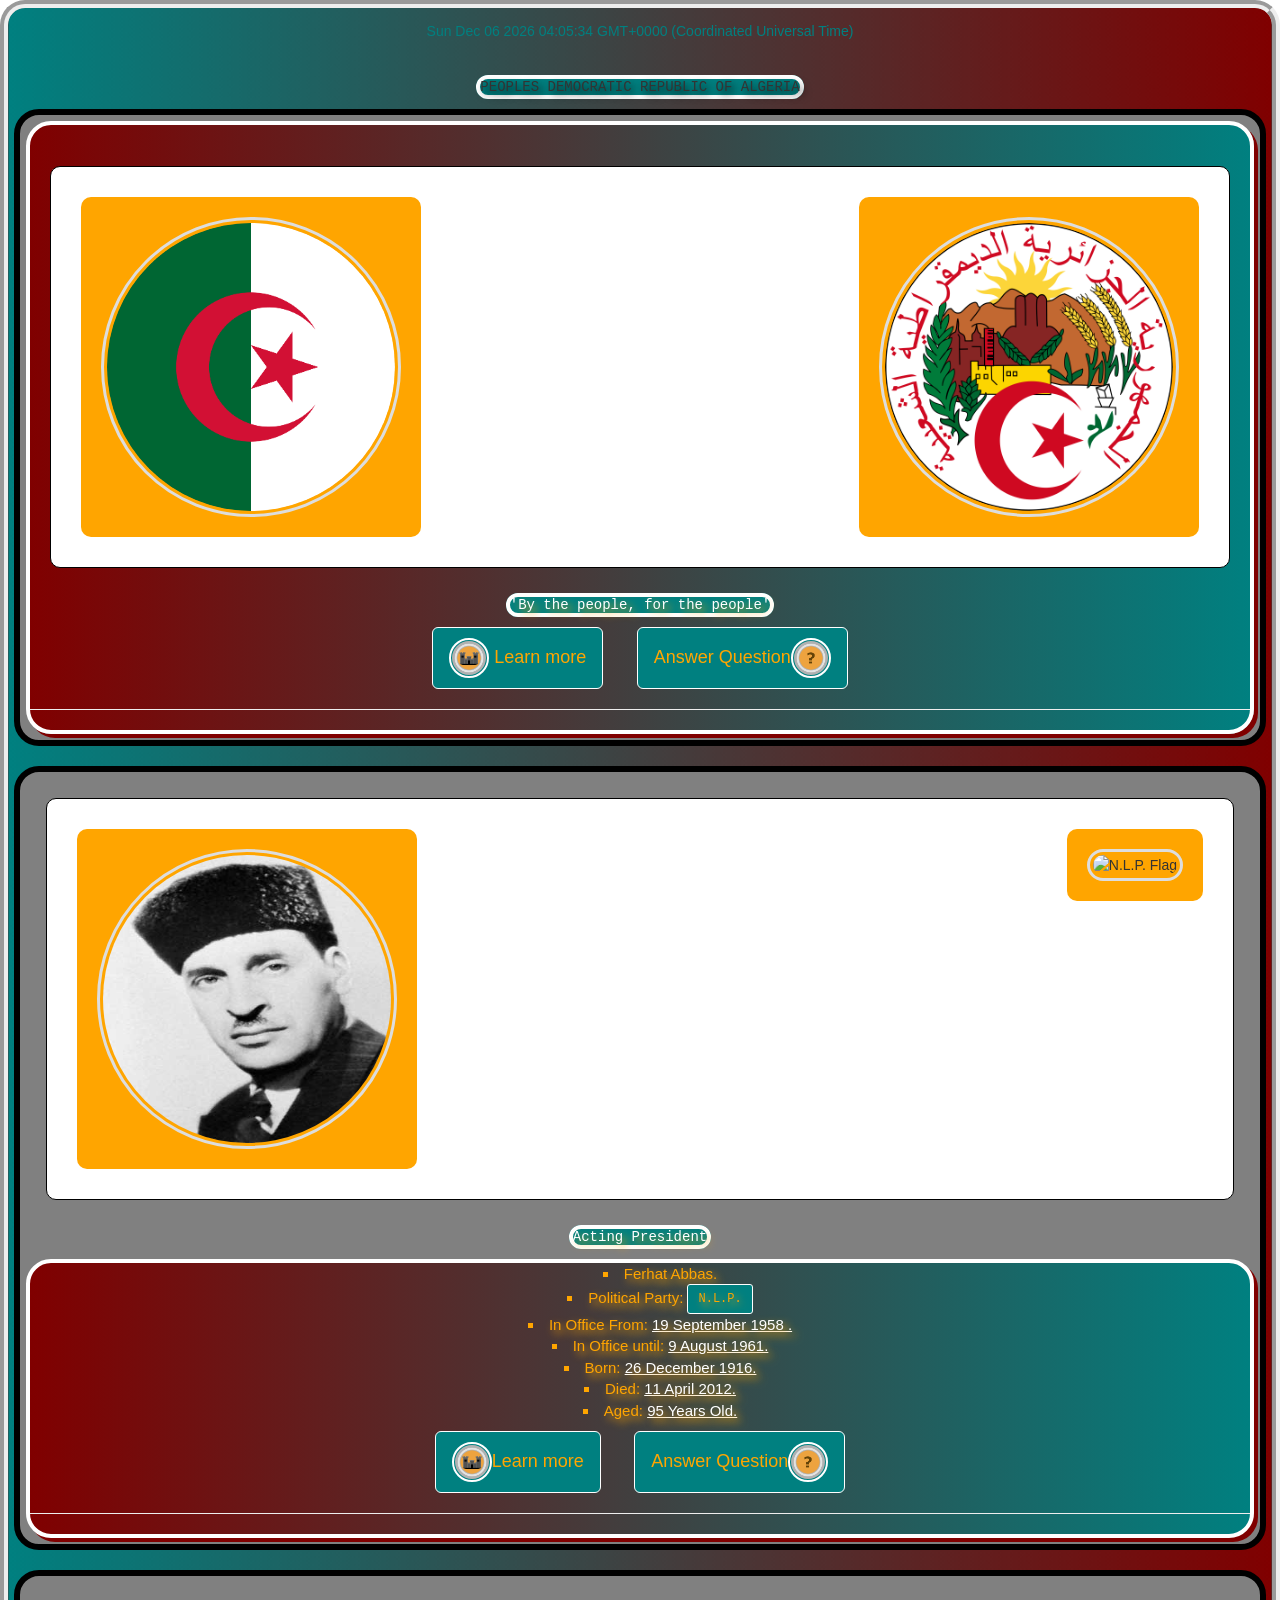
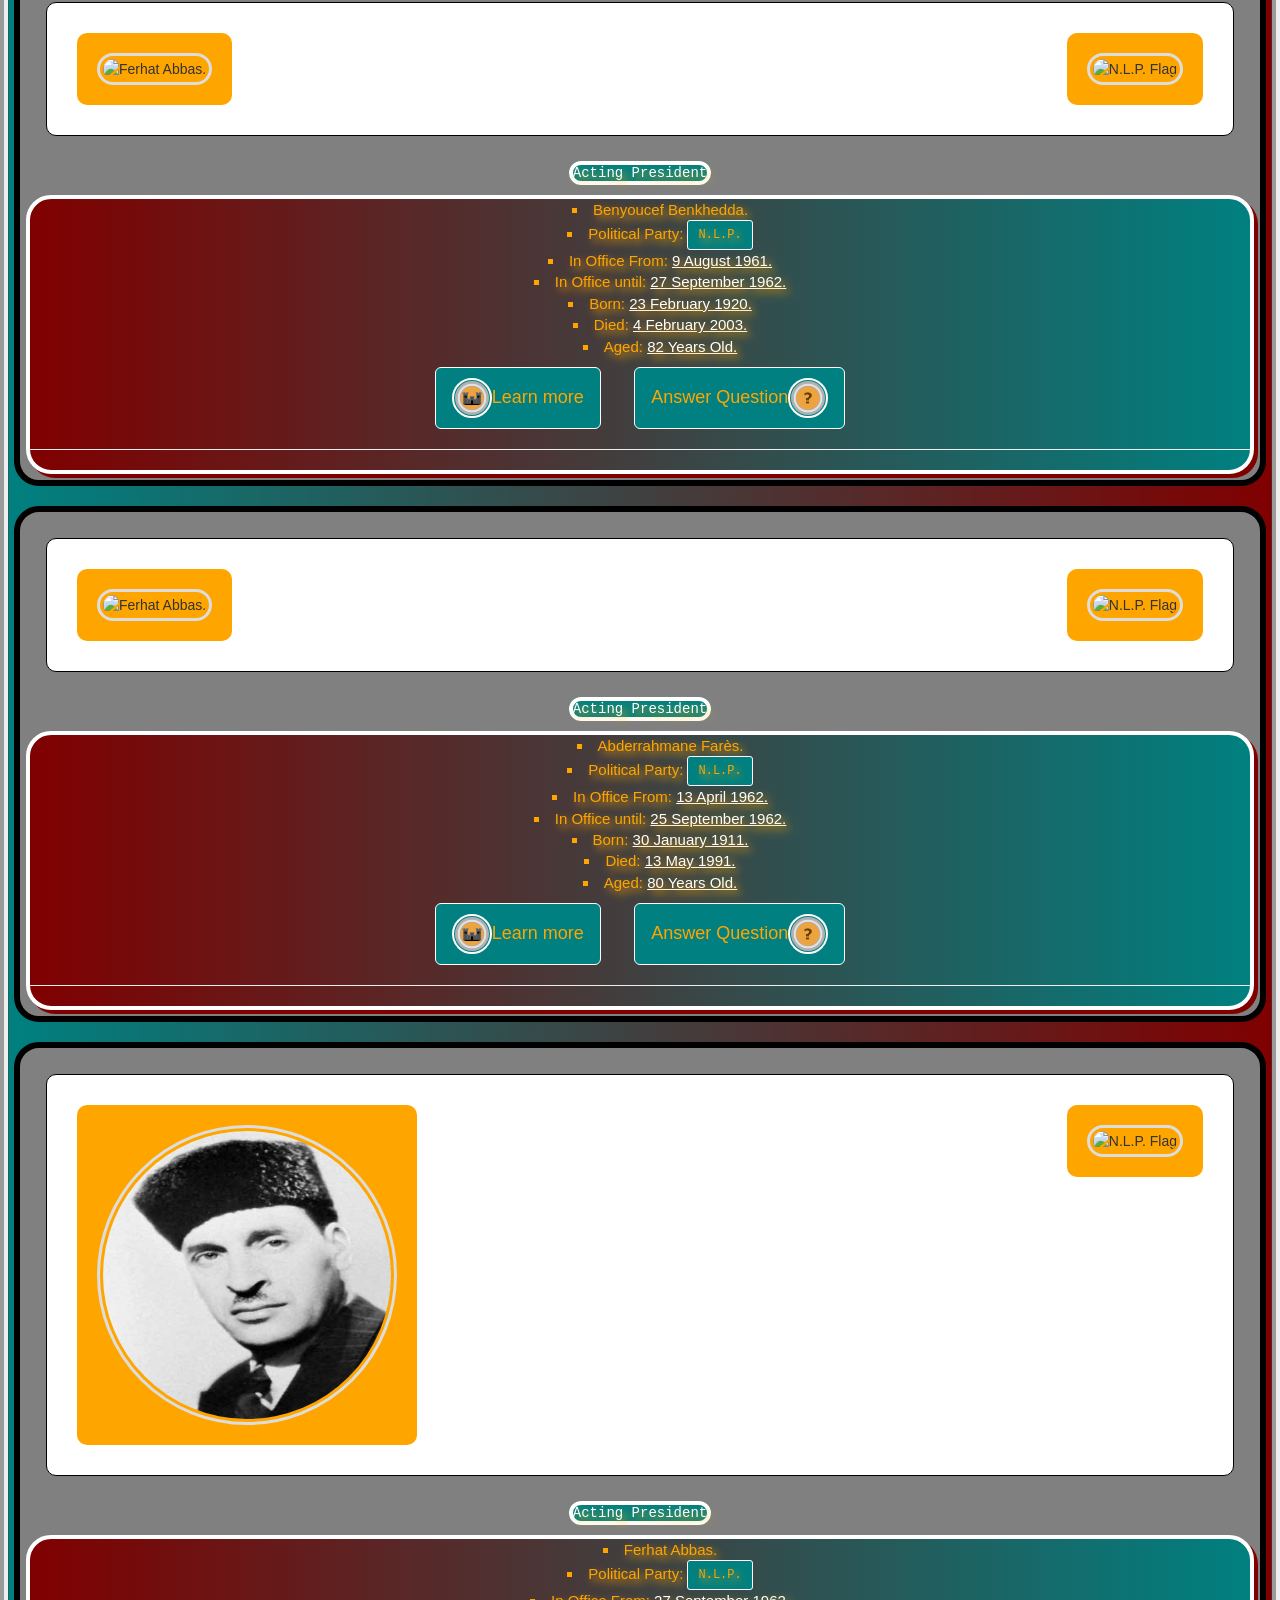
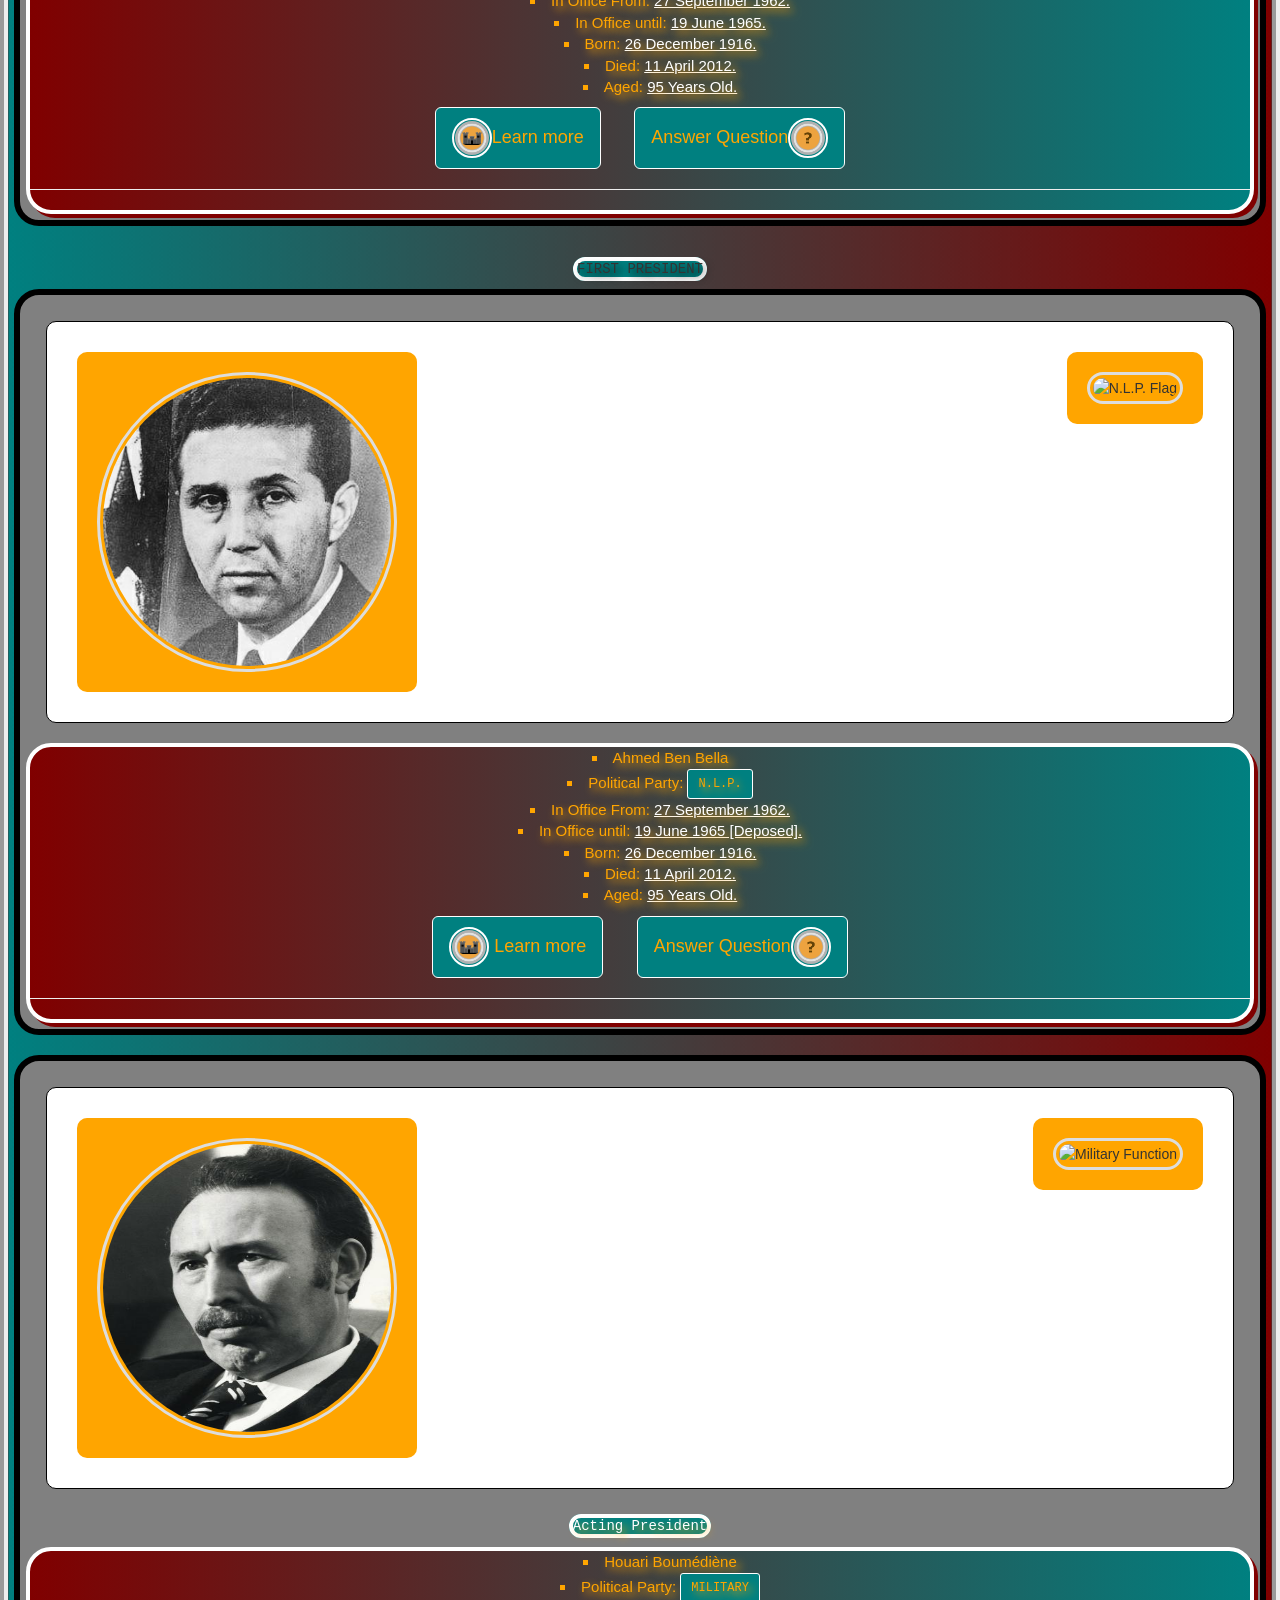
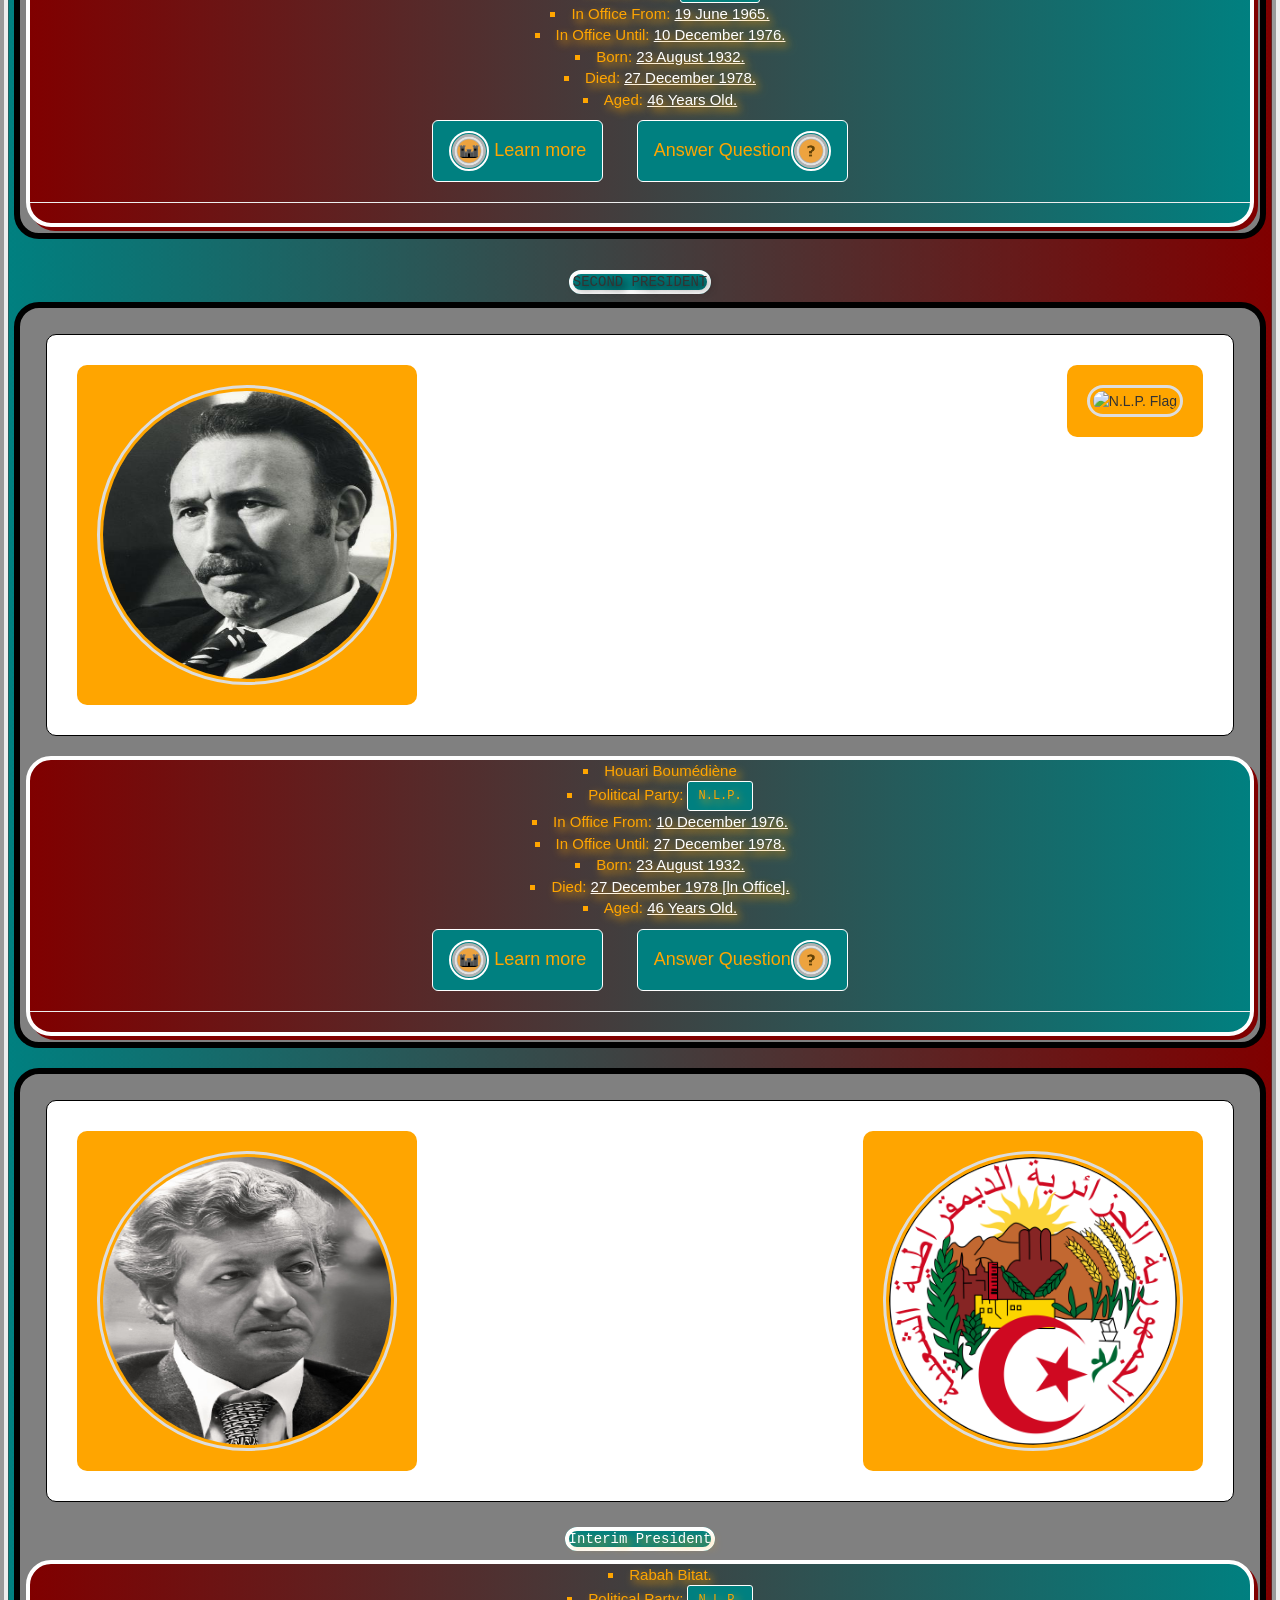
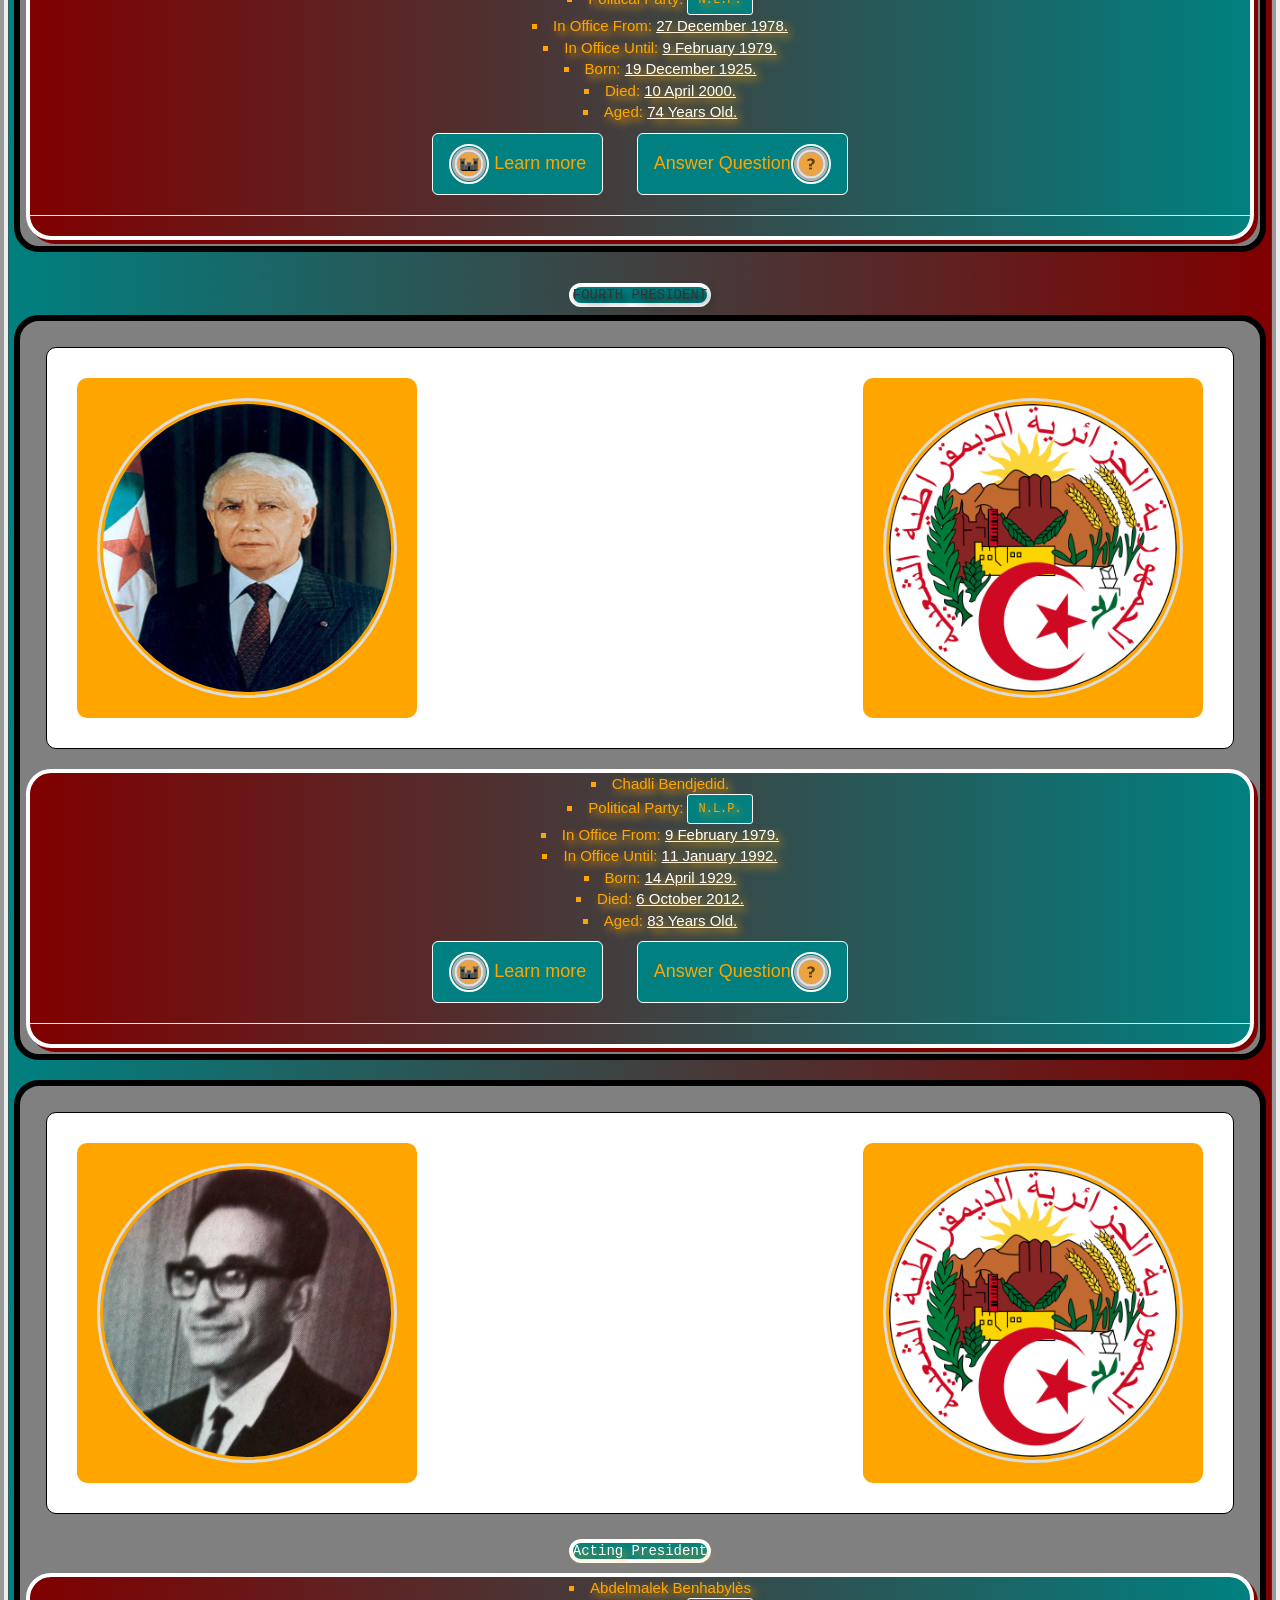
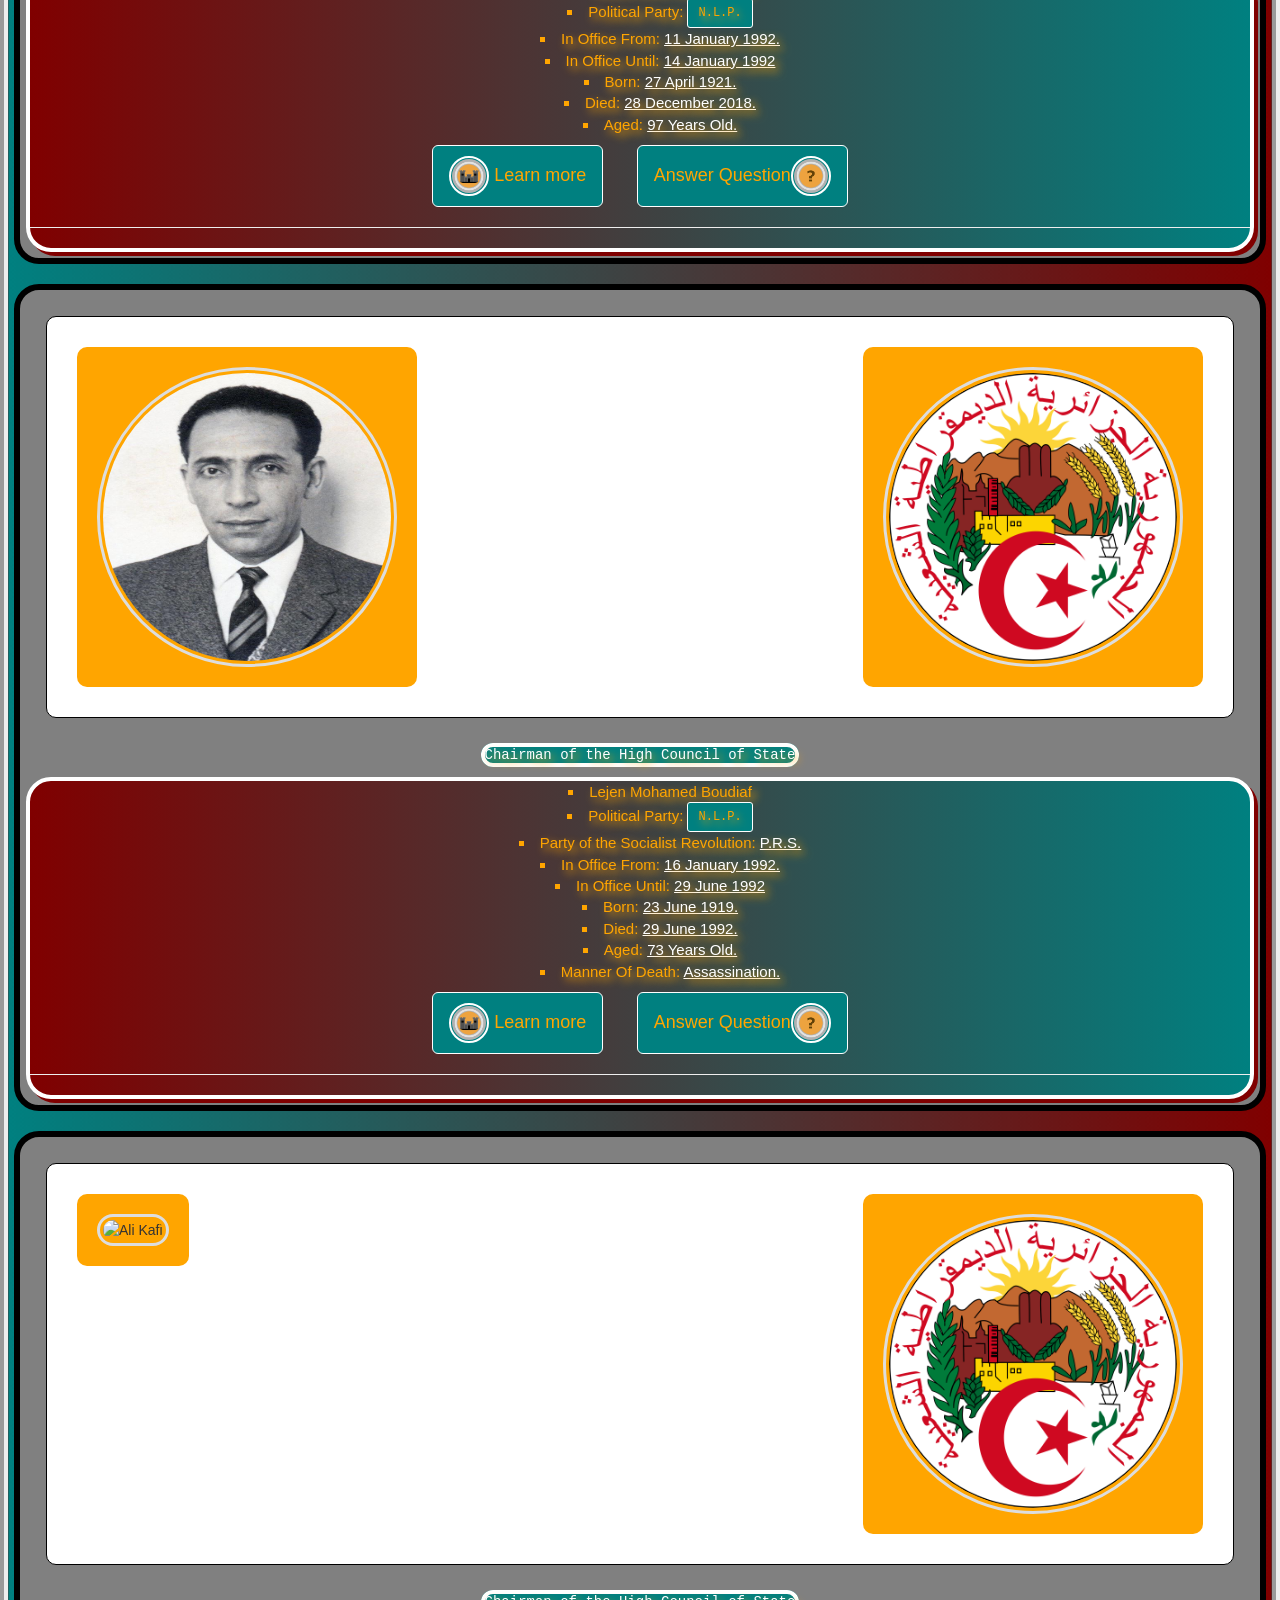
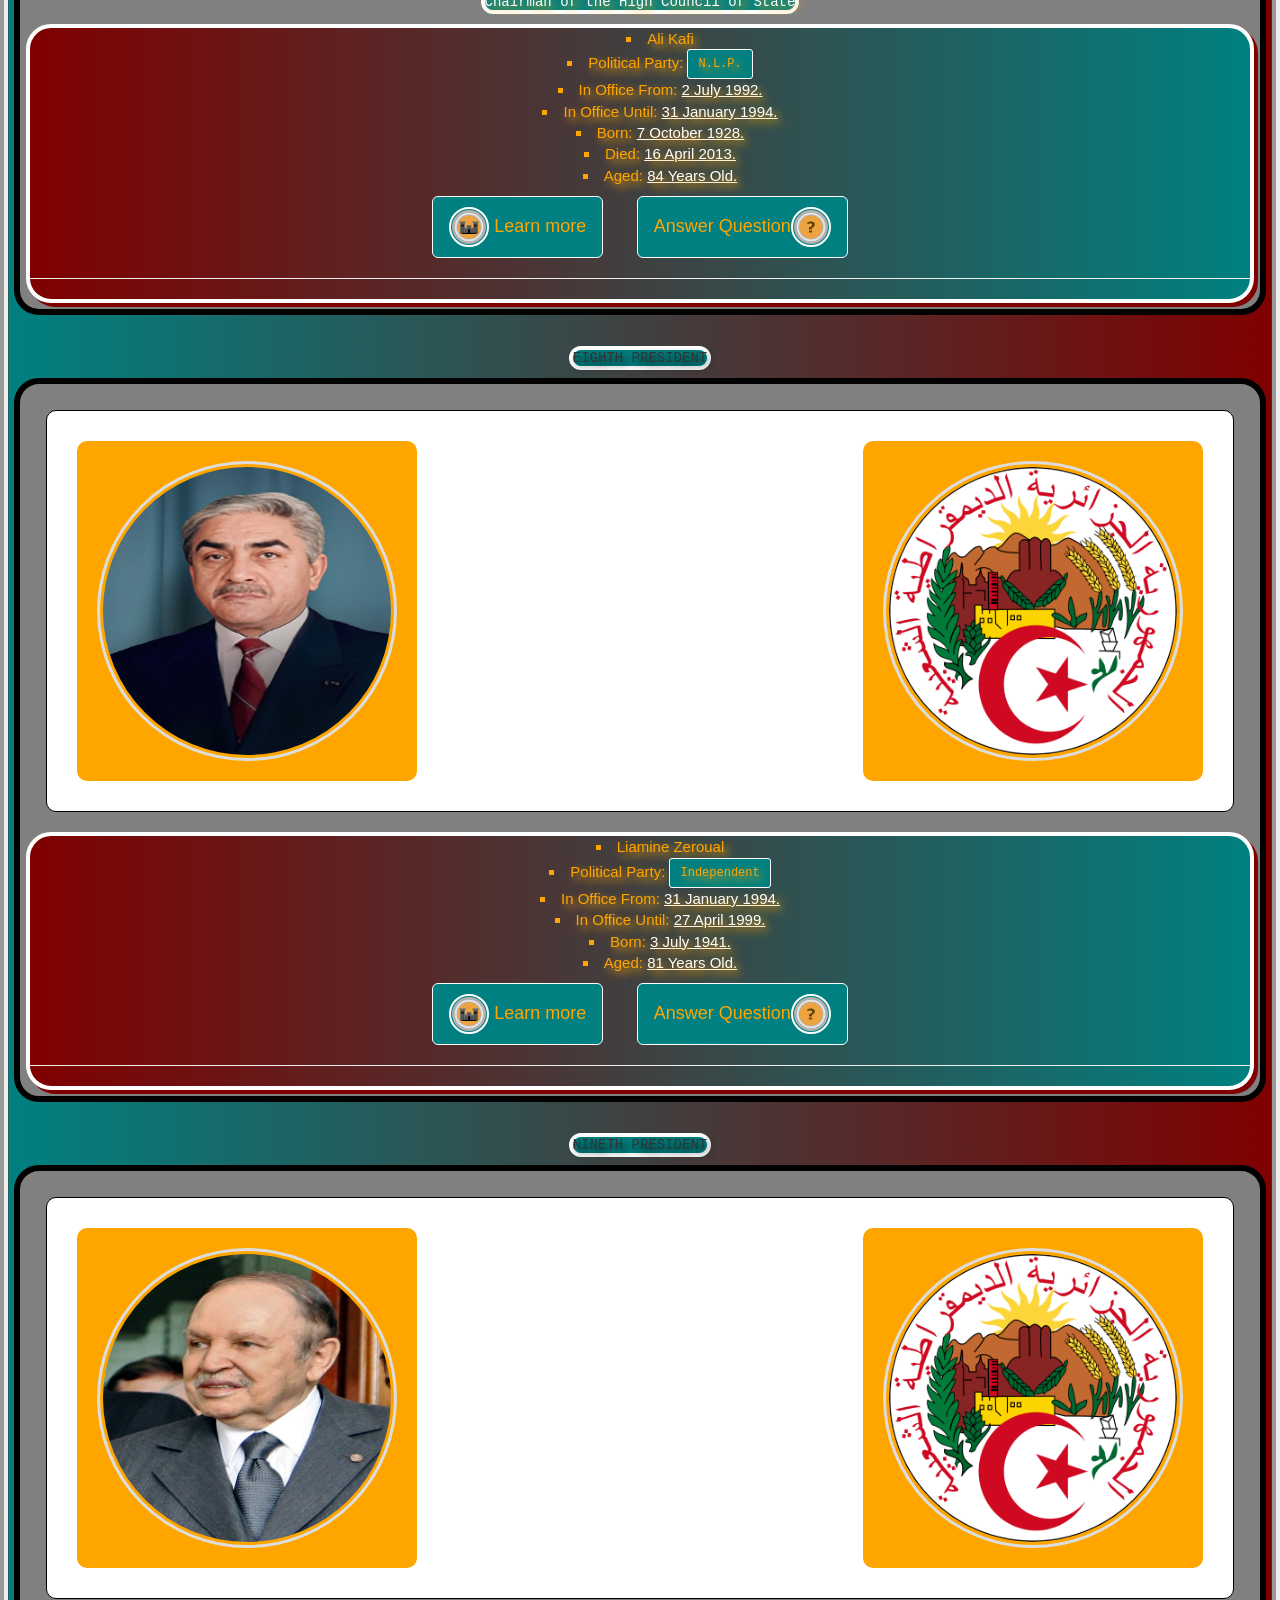
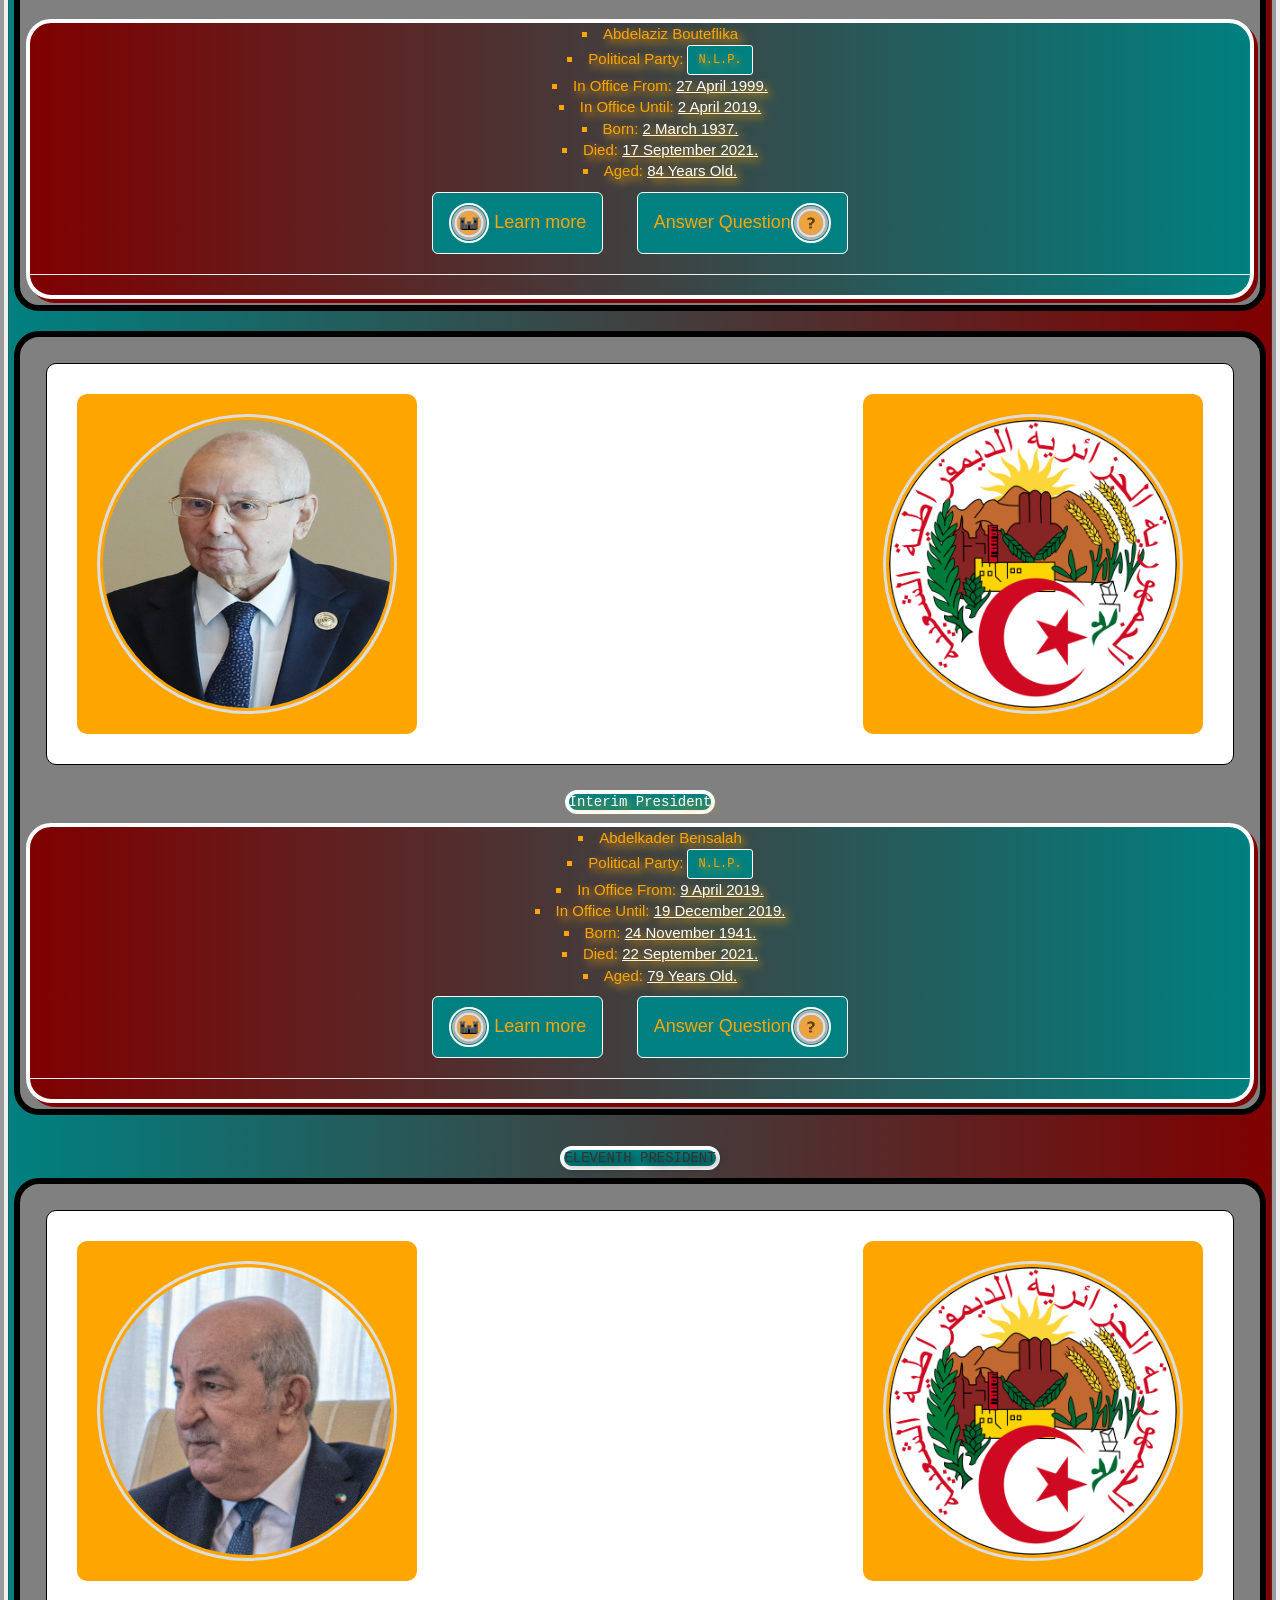
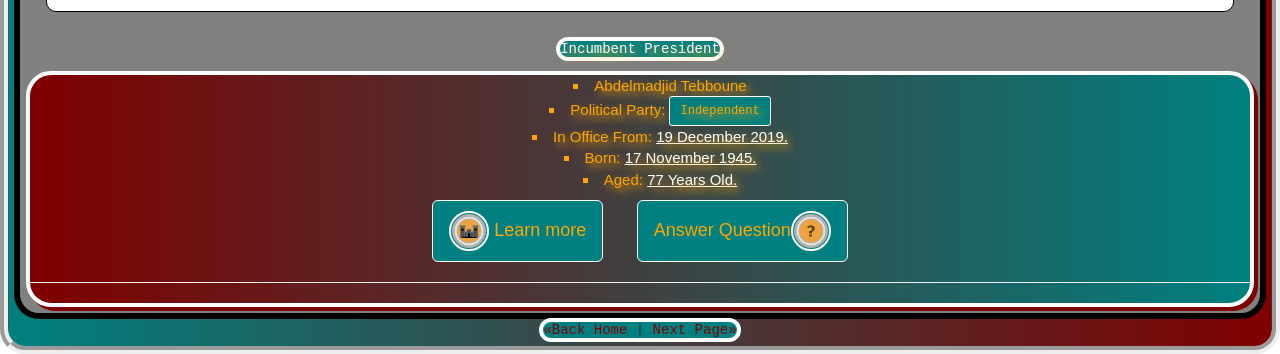
==== commit b382923f: "Add files via upload" ====
--- a/algeria.html
+++ b/algeria.html
@@ -58,6 +58,10 @@
 	text-align: center;
 }
 
+a{
+	color:maroon;
+}
+
 	 	</style>
  </head>
  
@@ -120,8 +124,8 @@
 <br></div><hr>
 	<!--end of quizz question-->
 	</div></div><br>
-	 
-	 <div class="salmanda">
+		
+		<div class="salmanda">
 	 	
 	 	<div class="wrapper clearfix"> 
 <div class="pull-left"><img src="ferhatAbbas.jpg" alt="Ferhat Abbas."/></div> 
@@ -133,17 +137,206 @@
 	 <div class="salma" style="background-color: green; text-shadow: 4px 4px 8px orange; box-shadow: 4px 4px maroon; color: orange;">
 	 	<ul>
 	 <li>Ferhat Abbas.</li>
-	 <li>Political Party <span
-	style="border-color: white"
-	  type="button" class="btn btn-secondary btn-sm popover-large" data-container="body" data-toggle="popover" tabindex="0"data-trigger="focus" title="National Liberation Front." data-placement="bottom" data-content="
-	 A nationalist political party in Algeria.
-Founded 23 October 1954,
-68 years ago.">N.L.P.</span></li>
-	 <li>In Office From:<u>27 September 1962.</u></li>
-	 <li>In Office until:<u>19 June 1965.</u></li>
-	 <li>Born:<u>26 December 1916.</u></li>
-	 <li>Died:<u>11 April 2012.</u></li>
-	 <li>Aged:<u>95yrs Old.</u></li>
+	 <li>Political Party: <span
+	style="border-color: white"
+	  type="button" class="btn btn-secondary btn-sm popover-large" data-container="body" data-toggle="popover" tabindex="0"data-trigger="focus" title="National Liberation Front." data-placement="bottom" data-content="
+	 A nationalist political party in Algeria.
+Founded 23 October 1954,
+68 years ago.">N.L.P.</span></li>
+	 <li>In Office From: <u>19 September 1958	.</u></li>
+	 <li>In Office until: <u>9 August 1961.</u></li>
+	 <li>Born: <u>26 December 1916.</u></li>
+	 <li>Died: <u>11 April 2012.</u></li>
+	 <li>Aged: <u>95 Years Old.</u></li>
+	 </ul>
+	 <button style="border-color:white" type="button" class="btn btn-secondary btn-lg" data-toggle="modal" data-target="#myModal13"><img class="picturee" src="diamond1.png"/>Learn more</button>&nbsp; &nbsp; &nbsp; &nbsp;
+	 
+	 <!--start of quizz question-->
+	 <button id="shbtn15" style="border-color:white" type="button" class="btn btn-secondary btn-lg">Answer Question<img class="picturee" src="diamond2.png"/></button>
+	 
+<div class="quizz" id="d15" style="display:none">
+	<p style="font-size:16px">In which Place was Ferhat Abbas born?</p>
+	
+<input type="radio" name="q14" id="i53"/><label for="i53">In Phillipeville</label>
+
+<input type="radio" name="q14" id="i54"/><label for="i54">In the village of Chahna</label><br>
+
+<input type="radio" name="q14" id="i55"/><label for="i55">In the province of Naâma</label>
+
+<input data-answer=1 type="radio" name="q14" id="i56"/><label for="i56">In the village of Taher</label>
+<br></div><hr>
+	<!--end of quizz question-->
+	 
+	<!--start of a modal-->
+	 <div id="myModal13" class="modal fade" >
+<div class="modal-dialog; modal-lg"> 
+<div class="modal-content"> 
+<div class="modal-header"> 
+<h6 class="modal-title">FERHAT ABBAS.</h6> 
+</div> 
+
+<div class="modal-body; salma"> 
+<p>An influential figure in the Young Algerians, Abbas initially advocated for equal political rights for Algerian Muslims in France and for the granting of French citizenship for Algerian Muslims. Over time, he became a revolutionary Algerian nationalist. The son of a caid, Said Ben Ahmed Abbas and Achoura (Maza) Abbas, Ferhat Abbas was born in the village of Taher, Algeria. In addition to being a caid in the village of Chahna, his father had also been awarded the rosette and silver braid of a commander of the Legion of Honor. The young Abbas was educated first at Phillipeville (now called Skikda), Constantine, where he received his baccalaureate. Before finishing his education, he was required to serve in the French army medical corps where he reached the rank of sergeant. </p> 
+</div>
+ 
+<div class="modal-footer"> 
+<button type="button" class="btn btn-secondary btn-lg" data-dismiss="modal">Close &times;</button> 
+<!--end of a modal-->
+</div> 
+</div> 
+</div> 
+</div>
+	  </div></div><br>
+	  
+	  <div class="salmanda">
+	 	
+	 	<div class="wrapper clearfix"> 
+<div class="pull-left"><img src="Benkhedda.jpg" alt="Ferhat Abbas."/></div> 
+
+<div class="pull-right"><img src="N.L.P..png" alt="N.L.P. Flag" alt=""/></div></div>
+	 
+	  <p><span>Acting President</span></p>
+	 
+	 <div class="salma" style="background-color: green; text-shadow: 4px 4px 8px orange; box-shadow: 4px 4px maroon; color: orange;">
+	 	<ul>
+	 <li>Benyoucef Benkhedda.</li>
+	 <li>Political Party: <span
+	style="border-color: white"
+	  type="button" class="btn btn-secondary btn-sm popover-large" data-container="body" data-toggle="popover" tabindex="0"data-trigger="focus" title="National Liberation Front." data-placement="bottom" data-content="
+	 A nationalist political party in Algeria.
+Founded 23 October 1954,
+68 years ago.">N.L.P.</span></li>
+	 <li>In Office From: <u>9 August 1961.</u></li>
+	 <li>In Office until: <u>27 September 1962.</u></li>
+	 <li>Born: <u>23 February 1920.</u></li>
+	 <li>Died: <u>4 February 2003.</u></li>
+	 <li>Aged: <u>82 Years Old.</u></li>
+	 </ul>
+	 <button style="border-color:white" type="button" class="btn btn-secondary btn-lg" data-toggle="modal" data-target="#myModal14"><img class="picturee" src="diamond1.png"/>Learn more</button>&nbsp; &nbsp; &nbsp; &nbsp;
+	 
+	 <!--start of quizz question-->
+	 <button id="shbtn16" style="border-color:white" type="button" class="btn btn-secondary btn-lg">Answer Question<img class="picturee" src="diamond2.png"/></button>
+	 
+<div class="quizz" id="d16" style="display:none">
+	<p style="font-size:16px">Which colonial school, did Benyoucef Benkhedda attend?</p>
+	
+<input type="radio" name="q15" id="i57"/><label for="i57">British colonial school</label>
+
+<input type="radio" name="q15" id="i58"/><label for="i58">Portuguese colonial school</label><br>
+
+<input type="radio" name="q15" id="i59"/><label for="i59">Dutch colonial school</label>
+
+<input data-answer=1 type="radio" name="q15" id="i60"/><label for="i60">French colonial school</label>
+<br></div><hr>
+	<!--end of quizz question-->
+	 
+	<!--start of a modal-->
+	 <div id="myModal14" class="modal fade" >
+<div class="modal-dialog; modal-lg"> 
+<div class="modal-content"> 
+<div class="modal-header"> 
+<h6 class="modal-title">BENYOUCEF BENKHEDDA.</h6> 
+</div> 
+
+<div class="modal-body; salma"> 
+<p>Benyoucef Benkhedda was born in 1920 in Berrouaghia, Médéa Province. The son of a Qadi, he attended both the local Madrasah and French colonial school. He later attended the Ibn Rochd lycée at Blida where he met Algerian nationalists such as Mohamed Lamine Debaghine, Saad Dahlab, Abane Ramdane, Ali Boumendjel and M'hamed Yazid. "You are the knives which we sharpen against France!" was the often repeated cry of the college headmaster.</p> 
+</div>
+ 
+<div class="modal-footer"> 
+<button type="button" class="btn btn-secondary btn-lg" data-dismiss="modal">Close &times;</button> 
+<!--end of a modal-->
+</div> 
+</div> 
+</div> 
+</div>
+	  </div></div><br>
+	  
+	  <div class="salmanda">
+	 	
+	 	<div class="wrapper clearfix"> 
+<div class="pull-left"><img src="Abderrahmane_Farès.jpg" alt="Ferhat Abbas."/></div> 
+
+<div class="pull-right"><img src="N.L.P..png" alt="N.L.P. Flag" alt=""/></div></div>
+	 
+	  <p><span>Acting President</span></p>
+	 
+	 <div class="salma" style="background-color: green; text-shadow: 4px 4px 8px orange; box-shadow: 4px 4px maroon; color: orange;">
+	 	<ul>
+	 <li>Abderrahmane Farès.</li>
+	 <li>Political Party: <span
+	style="border-color: white"
+	  type="button" class="btn btn-secondary btn-sm popover-large" data-container="body" data-toggle="popover" tabindex="0"data-trigger="focus" title="National Liberation Front." data-placement="bottom" data-content="
+	 A nationalist political party in Algeria.
+Founded 23 October 1954,
+68 years ago.">N.L.P.</span></li>
+	 <li>In Office From: <u>13 April 1962.</u></li>
+	 <li>In Office until: <u>25 September 1962.</u></li>
+	 <li>Born: <u>30 January 1911.</u></li>
+	 <li>Died: <u>13 May 1991.</u></li>
+	 <li>Aged: <u>80 Years Old.</u></li>
+	 </ul>
+	 <button style="border-color:white" type="button" class="btn btn-secondary btn-lg" data-toggle="modal" data-target="#myModal15"><img class="picturee" src="diamond1.png"/>Learn more</button>&nbsp; &nbsp; &nbsp; &nbsp;
+	 
+	 <!--start of quizz question-->
+	 <button id="shbtn17" style="border-color:white" type="button" class="btn btn-secondary btn-lg">Answer Question<img class="picturee" src="diamond2.png"/></button>
+	 
+<div class="quizz" id="d17" style="display:none">
+	<p style="font-size:16px">What was Abderrahmane Farès profession?</p>
+	
+<input type="radio" name="q16" id="i61"/><label for="i61">Accoutant</label>
+
+<input type="radio" name="q16" id="i62"/><label for="i62">Doctor</label><br>
+
+<input type="radio" name="q16" id="i63"/><label for="i63">Teacher</label>
+
+<input data-answer=1 type="radio" name="q16" id="i64"/><label for="i64">Lawyer</label>
+<br></div><hr>
+	<!--end of quizz question-->
+	 
+	<!--start of a modal-->
+	 <div id="myModal15" class="modal fade" >
+<div class="modal-dialog; modal-lg"> 
+<div class="modal-content"> 
+<div class="modal-header"> 
+<h6 class="modal-title">ABDERRAHMANE FARÈS.</h6> 
+</div> 
+
+<div class="modal-body; salma"> 
+<p>Farès, who was born in Amalou, Béjaïa Province, was a lawyer by profession. After the Second World War, Farès was elected to municipal council and the general council of Algiers. In the 1945 French Constituent Assembly election, Farès was the fourth candidate of the Union and Social Progress List for the Muslim non-citizen constituency of Algiers (which had four seats in total). The list won three of the four seats. When the elected Constituent Assembly member Bachir Abdelouahab resigned, Farès overtook his seat in the Assembly on March 14, 1946. He sat in the French Section of the Workers' International (Social-Democrats) parliamentary group.</p> 
+</div>
+ 
+<div class="modal-footer"> 
+<button type="button" class="btn btn-secondary btn-lg" data-dismiss="modal">Close &times;</button> 
+<!--end of a modal-->
+</div> 
+</div> 
+</div> 
+</div>
+	  </div></div><br>
+	 
+	 <div class="salmanda">
+	 	
+	 	<div class="wrapper clearfix"> 
+<div class="pull-left"><img src="ferhatAbbas.jpg" alt="Ferhat Abbas."/></div> 
+
+<div class="pull-right"><img src="N.L.P..png" alt="N.L.P. Flag" alt=""/></div></div>
+	 
+	  <p><span>Acting President</span></p>
+	 
+	 <div class="salma" style="background-color: green; text-shadow: 4px 4px 8px orange; box-shadow: 4px 4px maroon; color: orange;">
+	 	<ul>
+	 <li>Ferhat Abbas.</li>
+	 <li>Political Party: <span
+	style="border-color: white"
+	  type="button" class="btn btn-secondary btn-sm popover-large" data-container="body" data-toggle="popover" tabindex="0"data-trigger="focus" title="National Liberation Front." data-placement="bottom" data-content="
+	 A nationalist political party in Algeria.
+Founded 23 October 1954,
+68 years ago.">N.L.P.</span></li>
+	 <li>In Office From: <u>27 September 1962.</u></li>
+	 <li>In Office until: <u>19 June 1965.</u></li>
+	 <li>Born: <u>26 December 1916.</u></li>
+	 <li>Died: <u>11 April 2012.</u></li>
+	 <li>Aged: <u>95 Years Old.</u></li>
 	 </ul>
 	 <button style="border-color:white" type="button" class="btn btn-secondary btn-lg" data-toggle="modal" data-target="#myModal12"><img class="picturee" src="diamond1.png"/>Learn more</button>&nbsp; &nbsp; &nbsp; &nbsp;
 	 
@@ -196,7 +389,7 @@
 	 	<ul>
 	 <li>Ahmed Ben Bella</li>
 	<!--start of a popover-->
-	  <li>Political Party <span
+	  <li>Political Party: <span
 	style="border-color: white"
 	  type="button" class="btn btn-secondary btn-sm popover-large" data-container="body" data-toggle="popover" tabindex="0"data-trigger="focus" title="National Liberation Front." data-placement="bottom" data-content="
 	 A nationalist political party in Algeria.
@@ -204,11 +397,11 @@
 68 years ago.">N.L.P.</span></li>
 <!--end of popover-->
 
-	 <li>In Office From:<u>27 September 1962.</u></li>
-	 <li>In Office until:<u>19 June 1965.</u></li>
-	 <li>Born:<u>26 December 1916.</u></li>
-	 <li>Died:<u>11 April 2012.</u></li>
-	 <li>Aged:<u>95yrs Old.</u></li>
+	 <li>In Office From: <u>27 September 1962.</u></li>
+	 <li>In Office until: <u>19 June 1965 [Deposed].</u></li>
+	 <li>Born: <u>26 December 1916.</u></li>
+	 <li>Died: <u>11 April 2012.</u></li>
+	 <li>Aged: <u>95 Years Old.</u></li>
 	 </ul>
 	 <button style="border-color: white"
 	 type="button" class="btn btn-secondary btn-lg" data-toggle="modal" data-target="#myModal1"><img class="picturee" src="diamond1.png"/>
@@ -250,15 +443,16 @@
 </div> 
 </div> 
 </div>
-	 </div></div>
-	 
-	 <h2><span>SECOND PRESIDENT</span></h2>
+	 </div></div>&nbsp;
+	 
 	 <div class="salmanda">
 	 	
  <div class="wrapper clearfix"> 
 <div class="pull-left"><img src="houariBoumediene.jpg"  alt="Houari Boumediene"/></div> 
 
-<div class="pull-right"><img src="N.L.P..png" alt="N.L.P. Flag" alt=""/></div></div> 
+<div class="pull-right"><img src="Lule.png" alt="Military Function" alt=""/></div></div> 
+
+<p><span>Acting President</span></p>
 	 	
 	 	<!--<img src="houariBoumediene.jpg"  alt="Houari Boumediene"/>
 &nbsp;&nbsp;&nbsp;&nbsp;&nbsp;&nbsp;
@@ -266,17 +460,85 @@
 	 <div class="salma" style="background-color: green; text-shadow: 4px 4px 8px orange; box-shadow: 4px 4px maroon;">
 	 	<ul>
 	 	<li>Houari Boumédiène</li>
-	  <li>Political Party <span
-	style="border-color: white"
-	  type="button" class="btn btn-secondary btn-sm popover-large" data-container="body" data-toggle="popover" tabindex="0"data-trigger="focus" title="National Liberation Front." data-placement="bottom" data-content="
-	 A nationalist political party in Algeria.
-Founded 23 October 1954,
-68 years ago.">N.L.P.</span></li>
-	 <li>In Office From:<u>10 December 1976.</u></li>
-	 <li>In Office Until:<u>27 December 1978.</u></li>
-	 <li>Born:<u>23 August 1932.</u></li>
-	 <li>Died:<u>27 December 1978.</u></li>
-	 <li>Aged:<u>46yrs Old.</u></li>
+	  <li>Political Party: <span
+	style="border-color: white"
+	  type="button" class="btn btn-secondary btn-sm popover-large" data-container="body" data-toggle="popover" tabindex="0"data-trigger="focus" title="The Revolutionary Council." data-placement="bottom" data-content="(Arabic: مجلس الثورة) was the governmental body that ruled Algeria after the coup d'état in June 1965. Colonel Houari Boumédiène was its chairman from 19 June 1965 to 10 December 1976. It replaced the People's National Assembly and functioned as the 'supreme authority of the Revolution'. Boumediene then restored the People's National Assembly and dissolved the Revolutionary Council after drafting the 1976 Algerian constitution, approved by 99% of voters. He then served as president after winning the 1976 presidential election with a great majority until his death on 27 December 1978.">MILITARY</span></li>
+	 <li>In Office From: <u>19 June 1965.</u></li>
+	 <li>In Office Until: <u>10 December 1976.</u></li>
+	 <li>Born: <u>23 August 1932.</u></li>
+	 <li>Died: <u>27 December 1978.</u></li>
+	 <li>Aged: <u>46 Years Old.</u></li>
+	 </ul>
+	 <button style="border-color: white"
+	 type="button" class="btn btn-secondary btn-lg" data-toggle="modal" data-target="#myModal16" ><img class="picturee" src="diamond1.png"/>
+	 	Learn more</button>&nbsp; &nbsp; &nbsp; &nbsp;
+	 
+	 <!--start of quizz question-->
+	 <button id="shbtn14" style="border-color:white" type="button" class="btn btn-secondary btn-lg">Answer Question<img class="picturee" src="diamond2.png"/></button>
+	 
+<div class="quizz" id="d14" style="display:none">
+	<p style="font-size:16px">The Revolutionary Council was the governmental body that ruled Algeria after which coup d'état?</p>
+	
+<input type="radio" name="q17" id="i65"/><label for="i65">March 1964 coup d'état</label>
+
+<input data-answer=1 type="radio" name="q17" id="i66"/><label for="i66">June 1965 coup d'état
+</label><br>
+
+<input type="radio" name="q17" id="i67"/><label for="i67">November 1965 coup d'état
+</label>
+
+<input type="radio" name="q17" id="i68"/><label for="i68">April 1968 coup d'état</label>
+<br></div><hr>
+	<!--end of quizz question-->
+
+	 
+	 <div id="myModal16" class="modal fade" >
+<div class="modal-dialog; modal-lg"> 
+<div class="modal-content"> 
+<div class="modal-header"> 
+<!--<button type="button" class="close" data-dismiss="modal" aria-hidden="true">&times;</button>--> 
+<h6 class="modal-title">HOUARI BOUMÉDIÉNE</h6> 
+</div> 
+<div class="modal-body; salma"> 
+<p>Born in Guelma, he was educated at the Islamic Institute in Constantine. He joined the National Liberation Front in 1955 and adopted the nom de guerre Houari Boumediene. He received the rank of colonel and in 1960 became the commander of the military wing of the FLN.
+
+President Ahmed Ben Bella appointed him Minister of Defense in 1961. He did not agree with Ben Bella's reforms, and later overthrew him in a bloodless coup in June 1965 and put him under house arrest. He abolished the constitution and the parliament, and he himself was the chairman of the 27-member Revolutionary Council, the new institution that governed the state. The members of the council were mostly from the army. Initially he did not have much influence, but after a group of military officers attempted a coup and tried to overthrow him in 1967, he consolidated his power. </p> 
+
+</div> 
+<div class="modal-footer"> 
+<button type="button" class="btn btn-secondary btn-lg" data-dismiss="modal">Close &times;
+</button> 
+</div> 
+</div> 
+</div> 
+</div>
+	 </div></div>
+	 
+	 <h2><span>SECOND PRESIDENT</span></h2>
+	 <div class="salmanda">
+	 	
+ <div class="wrapper clearfix"> 
+<div class="pull-left"><img src="houariBoumediene.jpg"  alt="Houari Boumediene"/></div> 
+
+<div class="pull-right"><img src="N.L.P..png" alt="N.L.P. Flag" alt=""/></div></div> 
+	 	
+	 	<!--<img src="houariBoumediene.jpg"  alt="Houari Boumediene"/>
+&nbsp;&nbsp;&nbsp;&nbsp;&nbsp;&nbsp;
+	 <img src="N.L.P..png" alt="N.L.P. Flag" alt=""/>-->
+	 <div class="salma" style="background-color: green; text-shadow: 4px 4px 8px orange; box-shadow: 4px 4px maroon;">
+	 	<ul>
+	 	<li>Houari Boumédiène</li>
+	  <li>Political Party: <span
+	style="border-color: white"
+	  type="button" class="btn btn-secondary btn-sm popover-large" data-container="body" data-toggle="popover" tabindex="0"data-trigger="focus" title="National Liberation Front." data-placement="bottom" data-content="
+	 A nationalist political party in Algeria.
+Founded 23 October 1954,
+68 years ago.">N.L.P.</span></li>
+	 <li>In Office From: <u>10 December 1976.</u></li>
+	 <li>In Office Until: <u>27 December 1978.</u></li>
+	 <li>Born: <u>23 August 1932.</u></li>
+	 <li>Died: <u>27 December 1978 [ln Office].</u></li>
+	 <li>Aged: <u>46 Years Old.</u></li>
 	 </ul>
 	 <button style="border-color: white"
 	 type="button" class="btn btn-secondary btn-lg" data-toggle="modal" data-target="#myModal2" ><img class="picturee" src="diamond1.png"/>
@@ -331,17 +593,17 @@
 	 <div class="salma" style="background-color: green; text-shadow: 4px 4px 8px orange; box-shadow: 4px 4px maroon;">
 	 	<ul>
 	 	<li>Rabah Bitat.</li>
-	  <li>Political Party <span
-	style="border-color: white"
-	  type="button" class="btn btn-secondary btn-sm popover-large" data-container="body" data-toggle="popover" tabindex="0"data-trigger="focus" title="National Liberation Front." data-placement="bottom" data-content="
-	 A nationalist political party in Algeria.
-Founded 23 October 1954,
-68 years ago.">N.L.P.</span></li>
-	 <li>In Office From:<u>27 December 1978.</u></li>
-	 <li>In Office Until:<u>9 February 1979.</u></li>
-	 <li>Born:<u>19 December 1925.</u></li>
-	 <li>Died:<u>10 April 2000.</u></li>
-	 <li>Aged:<u>74yrs Old.</u></li>
+	  <li>Political Party: <span
+	style="border-color: white"
+	  type="button" class="btn btn-secondary btn-sm popover-large" data-container="body" data-toggle="popover" tabindex="0"data-trigger="focus" title="National Liberation Front." data-placement="bottom" data-content="
+	 A nationalist political party in Algeria.
+Founded 23 October 1954,
+68 years ago.">N.L.P.</span></li>
+	 <li>In Office From: <u>27 December 1978.</u></li>
+	 <li>In Office Until: <u>9 February 1979.</u></li>
+	 <li>Born: <u>19 December 1925.</u></li>
+	 <li>Died: <u>10 April 2000.</u></li>
+	 <li>Aged: <u>74 Years Old.</u></li>
 	 </ul>
 	 <button style="border-color: white"
 	 type="button" class="btn btn-secondary btn-lg" data-toggle="modal" data-target="#myModal3"><img class="picturee" src="diamond1.png"/>
@@ -395,17 +657,17 @@
 	 <div class="salma" style="background-color: green; text-shadow: 4px 4px 8px orange; box-shadow: 4px 4px maroon;">
 	 	<ul>
 	 	<li>Chadli Bendjedid.</li>
-	 <li>Political Party <span
-	style="border-color: white"
-	  type="button" class="btn btn-secondary btn-sm popover-large" data-container="body" data-toggle="popover" tabindex="0"data-trigger="focus" title="National Liberation Front." data-placement="bottom" data-content="
-	 A nationalist political party in Algeria.
-Founded 23 October 1954,
-68 years ago.">N.L.P.</span></li>
-	 <li>In Office From:<u>9 February 1979.</u></li>
-	 <li>In Office Until:<u>11 January 1992.</u></li>
-	 <li>Born:<u>14 April 1929.</u></li>
-	 <li>Died:<u>6 October 2012.</u></li>
-	 <li>Aged:<u>83yrs Old.</u></li>
+	 <li>Political Party: <span
+	style="border-color: white"
+	  type="button" class="btn btn-secondary btn-sm popover-large" data-container="body" data-toggle="popover" tabindex="0"data-trigger="focus" title="National Liberation Front." data-placement="bottom" data-content="
+	 A nationalist political party in Algeria.
+Founded 23 October 1954,
+68 years ago.">N.L.P.</span></li>
+	 <li>In Office From: <u>9 February 1979.</u></li>
+	 <li>In Office Until: <u>11 January 1992.</u></li>
+	 <li>Born: <u>14 April 1929.</u></li>
+	 <li>Died: <u>6 October 2012.</u></li>
+	 <li>Aged: <u>83 Years Old.</u></li>
 	 </ul>
 	 <button style="border-color: white"
 	 type="button" class="btn btn-secondary btn-lg" data-toggle="modal" data-target="#myModal4"><img class="picturee" src="diamond1.png"/>
@@ -458,17 +720,17 @@
 box-shadow: 4px 4px maroon;">
   <ul>
 	 	<li>Abdelmalek Benhabylès</li>
-	  <li>Political Party <span
-	style="border-color: white"
-	  type="button" class="btn btn-secondary btn-sm popover-large" data-container="body" data-toggle="popover" tabindex="0"data-trigger="focus" title="National Liberation Front." data-placement="bottom" data-content="
-	 A nationalist political party in Algeria.
-Founded 23 October 1954,
-68 years ago.">N.L.P.</span></li>
-	 <li>In Office From:<u>11 January 1992.</u></li>
-	 <li>In Office Until:<u>14 January 1992</u></li>
-	 <li>Born:<u>27 April 1921.</u></li>
-	 <li>Died:<u>28 December 2018.</u></li>
-	 <li>Aged:<u>97yrs Old.</u></li>
+	  <li>Political Party: <span
+	style="border-color: white"
+	  type="button" class="btn btn-secondary btn-sm popover-large" data-container="body" data-toggle="popover" tabindex="0"data-trigger="focus" title="National Liberation Front." data-placement="bottom" data-content="
+	 A nationalist political party in Algeria.
+Founded 23 October 1954,
+68 years ago.">N.L.P.</span></li>
+	 <li>In Office From: <u>11 January 1992.</u></li>
+	 <li>In Office Until: <u>14 January 1992</u></li>
+	 <li>Born: <u>27 April 1921.</u></li>
+	 <li>Died: <u>28 December 2018.</u></li>
+	 <li>Aged: <u>97 Years Old.</u></li>
 	 </ul>
 	 <button style="border-color: white"
 	 type="button" class="btn btn-secondary btn-lg" data-toggle="modal" data-target="#myModal5"><img class="picturee" src="diamond1.png"/>
@@ -523,19 +785,19 @@
 	 style="background-color: green; text-shadow: 4px 4px 8px orange; box-shadow: 4px 4px maroon;">
 	  <ul>
 	 	<li>Lejen Mohamed Boudiaf</li>
-	  <li>Political Party <span
-	style="border-color: white"
-	  type="button" class="btn btn-secondary btn-sm popover-large" data-container="body" data-toggle="popover" tabindex="0"data-trigger="focus" title="National Liberation Front." data-placement="bottom" data-content="
-	 A nationalist political party in Algeria.
-Founded 23 October 1954,
-68 years ago.">N.L.P.</span></li>
-	 <li>Party of the Socialist Revolution:<u>P.R.S.</u></li>
-	 <li>In Office From:<u>16 January 1992.</u></li>
-	 <li>In Office Until:<u>29 June 1992</u></li>
-	 <li>Born:<u>23 June 1919.</u></li>
-	 <li>Died:<u>29 June 1992.</u></li> 
-	 <li>Aged:<u>73yrs Old.</u></li>
-	 <li>Manner Of Death:<u>Assassination.</u></li>
+	  <li>Political Party: <span
+	style="border-color: white"
+	  type="button" class="btn btn-secondary btn-sm popover-large" data-container="body" data-toggle="popover" tabindex="0"data-trigger="focus" title="National Liberation Front." data-placement="bottom" data-content="
+	 A nationalist political party in Algeria.
+Founded 23 October 1954,
+68 years ago.">N.L.P.</span></li>
+	 <li>Party of the Socialist Revolution: <u>P.R.S.</u></li>
+	 <li>In Office From: <u>16 January 1992.</u></li>
+	 <li>In Office Until: <u>29 June 1992</u></li>
+	 <li>Born: <u>23 June 1919.</u></li>
+	 <li>Died: <u>29 June 1992.</u></li> 
+	 <li>Aged: <u>73 Years Old.</u></li>
+	 <li>Manner Of Death: <u>Assassination.</u></li>
 	 </ul>
 	 <button style="border-color: white"
 	 type="button" class="btn btn-secondary btn-lg" data-toggle="modal" data-target="#myModal6"><img class="picturee" src="diamond1.png"/>
@@ -589,17 +851,17 @@
 	 style="background-color: green; text-shadow: 4px 4px 8px orange; box-shadow: 4px 4px maroon;">
 	  <ul>
 	 	<li>Ali Kafi</li>
-	 <li>Political Party <span
-	style="border-color: white"
-	  type="button" class="btn btn-secondary btn-sm popover-large" data-container="body" data-toggle="popover" tabindex="0"data-trigger="focus" title="National Liberation Front." data-placement="bottom" data-content="
-	 A nationalist political party in Algeria.
-Founded 23 October 1954,
-68 years ago.">N.L.P.</span></li>
-	 <li>In Office From:<u>2 July 1992.</u></li>
-	 <li>In Office Until:<u>31 January 1994.</u></li>
-	 <li>Born:<u>7 October 1928.</u></li>
-	 <li>Died:<u>16 April 2013.</u></li>
-	 <li>Aged:<u>84yrs Old.</u></li>
+	 <li>Political Party: <span
+	style="border-color: white"
+	  type="button" class="btn btn-secondary btn-sm popover-large" data-container="body" data-toggle="popover" tabindex="0"data-trigger="focus" title="National Liberation Front." data-placement="bottom" data-content="
+	 A nationalist political party in Algeria.
+Founded 23 October 1954,
+68 years ago.">N.L.P.</span></li>
+	 <li>In Office From: <u>2 July 1992.</u></li>
+	 <li>In Office Until: <u>31 January 1994.</u></li>
+	 <li>Born: <u>7 October 1928.</u></li>
+	 <li>Died: <u>16 April 2013.</u></li>
+	 <li>Aged: <u>84 Years Old.</u></li>
 	 </ul>
 	 <button style="border-color: white"
 	 type="button" class="btn btn-secondary btn-lg" data-toggle="modal" data-target="#myModal7"><img class="picturee" src="diamond1.png"/>
@@ -654,16 +916,16 @@
 	 style="background-color: green; text-shadow: 4px 4px 8px orange; box-shadow: 4px 4px maroon;">
 	  <ul>
 	  	<li>Liamine Zeroual</li>
-	  	<li>Political Party <span
+	  	<li>Political Party: <span
 	style="border-color: white"
 	  type="button" class="btn btn-secondary btn-sm popover-large" data-container="body" data-toggle="popover" tabindex="0"data-trigger="focus" title="Independent." data-placement="bottom" data-content="
 	 A nationalist political party in Algeria.
 Founded 23 October 1954,
 68 years ago.">Independent</span></li>
-	 <li>In Office From:<u>31 January 1994.</u></li>
-	 <li>In Office Until:<u>27 April 1999.</u></li>
-	 <li>Born:<u>3 July 1941.</u></li>
-	 <li>Aged:<u>81yrs Old.</u></li>
+	 <li>In Office From: <u>31 January 1994.</u></li>
+	 <li>In Office Until: <u>27 April 1999.</u></li>
+	 <li>Born: <u>3 July 1941.</u></li>
+	 <li>Aged: <u>81 Years Old.</u></li>
 	 </ul>
 	 <button style="border-color: white"
 	 type="button" class="btn btn-secondary btn-lg" data-toggle="modal" data-target="#myModal8"><img class="picturee" src="diamond1.png"/>
@@ -717,17 +979,17 @@
 	 style="background-color: green; text-shadow: 4px 4px 8px orange; box-shadow: 4px 4px maroon;">
 	  <ul>
 	 	<li>Abdelaziz Bouteflika</li>
-	  <li>Political Party <span
-	style="border-color: white"
-	  type="button" class="btn btn-secondary btn-sm popover-large" data-container="body" data-toggle="popover" tabindex="0"data-trigger="focus" title="National Liberation Front." data-placement="bottom" data-content="
-	 A nationalist political party in Algeria.
-Founded 23 October 1954,
-68 years ago.">N.L.P.</span></li>
-	 <li>In Office From:<u>27 April 1999.</u></li>
-	 <li>In Office Until:<u>2 April 2019.</u></li>
-	 <li>Born:<u>2 March 1937.</u></li>
-	 <li>Died:<u>17 September 2021.</u></li>
-	 <li>Aged:<u>84yrs Old.</u></li>
+	  <li>Political Party: <span
+	style="border-color: white"
+	  type="button" class="btn btn-secondary btn-sm popover-large" data-container="body" data-toggle="popover" tabindex="0"data-trigger="focus" title="National Liberation Front." data-placement="bottom" data-content="
+	 A nationalist political party in Algeria.
+Founded 23 October 1954,
+68 years ago.">N.L.P.</span></li>
+	 <li>In Office From: <u>27 April 1999.</u></li>
+	 <li>In Office Until: <u>2 April 2019.</u></li>
+	 <li>Born: <u>2 March 1937.</u></li>
+	 <li>Died: <u>17 September 2021.</u></li>
+	 <li>Aged: <u>84 Years Old.</u></li>
 	 </ul>
 	 <button style="border-color: white"
 	 type="button" class="btn btn-secondary btn-lg" data-toggle="modal" data-target="#myModal9"><img class="picturee" src="diamond1.png"/>
@@ -780,17 +1042,17 @@
 	 style="background-color: green; text-shadow: 4px 4px 8px orange; box-shadow: 4px 4px maroon;">
 	  <ul>
 	 	<li>Abdelkader Bensalah</li>
-	  <li>Political Party <span
-	style="border-color: white"
-	  type="button" class="btn btn-secondary btn-sm popover-large" data-container="body" data-toggle="popover" tabindex="0"data-trigger="focus" title="National Liberation Front." data-placement="bottom" data-content="
-	 A nationalist political party in Algeria.
-Founded 23 October 1954,
-68 years ago.">N.L.P.</span></li>
-	 <li>In Office From:<u>9 April 2019.</u></li>
-	 <li>In Office Until:<u>19 December 2019.</u></li>
-	 <li>Born:<u>24 November 1941.</u></li>
-	 <li>Died:<u>22 September 2021.</u></li>
-	 <li>Aged:<u>79yrs Old.</u></li>
+	  <li>Political Party: <span
+	style="border-color: white"
+	  type="button" class="btn btn-secondary btn-sm popover-large" data-container="body" data-toggle="popover" tabindex="0"data-trigger="focus" title="National Liberation Front." data-placement="bottom" data-content="
+	 A nationalist political party in Algeria.
+Founded 23 October 1954,
+68 years ago.">N.L.P.</span></li>
+	 <li>In Office From: <u>9 April 2019.</u></li>
+	 <li>In Office Until: <u>19 December 2019.</u></li>
+	 <li>Born: <u>24 November 1941.</u></li>
+	 <li>Died: <u>22 September 2021.</u></li>
+	 <li>Aged: <u>79 Years Old.</u></li>
 	 </ul>
 	 <button style="border-color: white"
 	 type="button" class="btn btn-secondary btn-lg" data-toggle="modal" data-target="#myModal10"><img class="picturee" src="diamond1.png"/>
@@ -844,15 +1106,15 @@
 	 <div class="salma"style="background-color: green; text-shadow: 4px 4px 8px orange; box-shadow: 4px 4px maroon;">
 	 	<ul>
 	 <li>Abdelmadjid Tebboune</li>
-	 <li>Political Party <span
+	 <li>Political Party: <span
 	style="border-color: white"
 	  type="button" class="btn btn-secondary btn-sm popover-large" data-container="body" data-toggle="popover" tabindex="0"data-trigger="focus" title="Independent." data-placement="bottom" data-content="
 	 A nationalist political party in Algeria.
 Founded 23 October 1954,
 68 years ago.">Independent</span></li>
-	 <li>In Office From:<u>19 December 2019.</u></li>
-	 <li>Born:<u>17 November 1945.</u></li>
-	 <li>Aged:<u>77yrs Old.</u></li>
+	 <li>In Office From: <u>19 December 2019.</u></li>
+	 <li>Born: <u>17 November 1945.</u></li>
+	 <li>Aged: <u>77 Years Old.</u></li>
 	 </ul>
 	 <button style="border-color: white"
 	 type="button" class="btn btn-secondary btn-lg" data-toggle="modal" data-target="#myModal11"><img class="picturee" src="diamond1.png"/>
@@ -898,10 +1160,10 @@
 	 </div></div>
 
 	 <span><a style="text-decoration: none"
-	 href="file:///storage/emulated/0/WebDevelopment/myPortal/myPortal.html" style="color:yellow">&laquo;Back Home</a> |
+	 onclick="africaOnline();" style="color:yellow">&laquo;Back Home</a> |
 	 	
 	 	<a style="text-decoration: none"
-	 	href="file:///storage/emulated/0/WebDevelopment/Angola/Angola.html" style="color:yellow">Next Page&raquo;</a>
+	 	onclick="angola();" style="color:yellow">Next Page&raquo;</a>
 	 	</span>
 	 <!--	<hr color ="orange" size ="5px" width ="98%">
 	
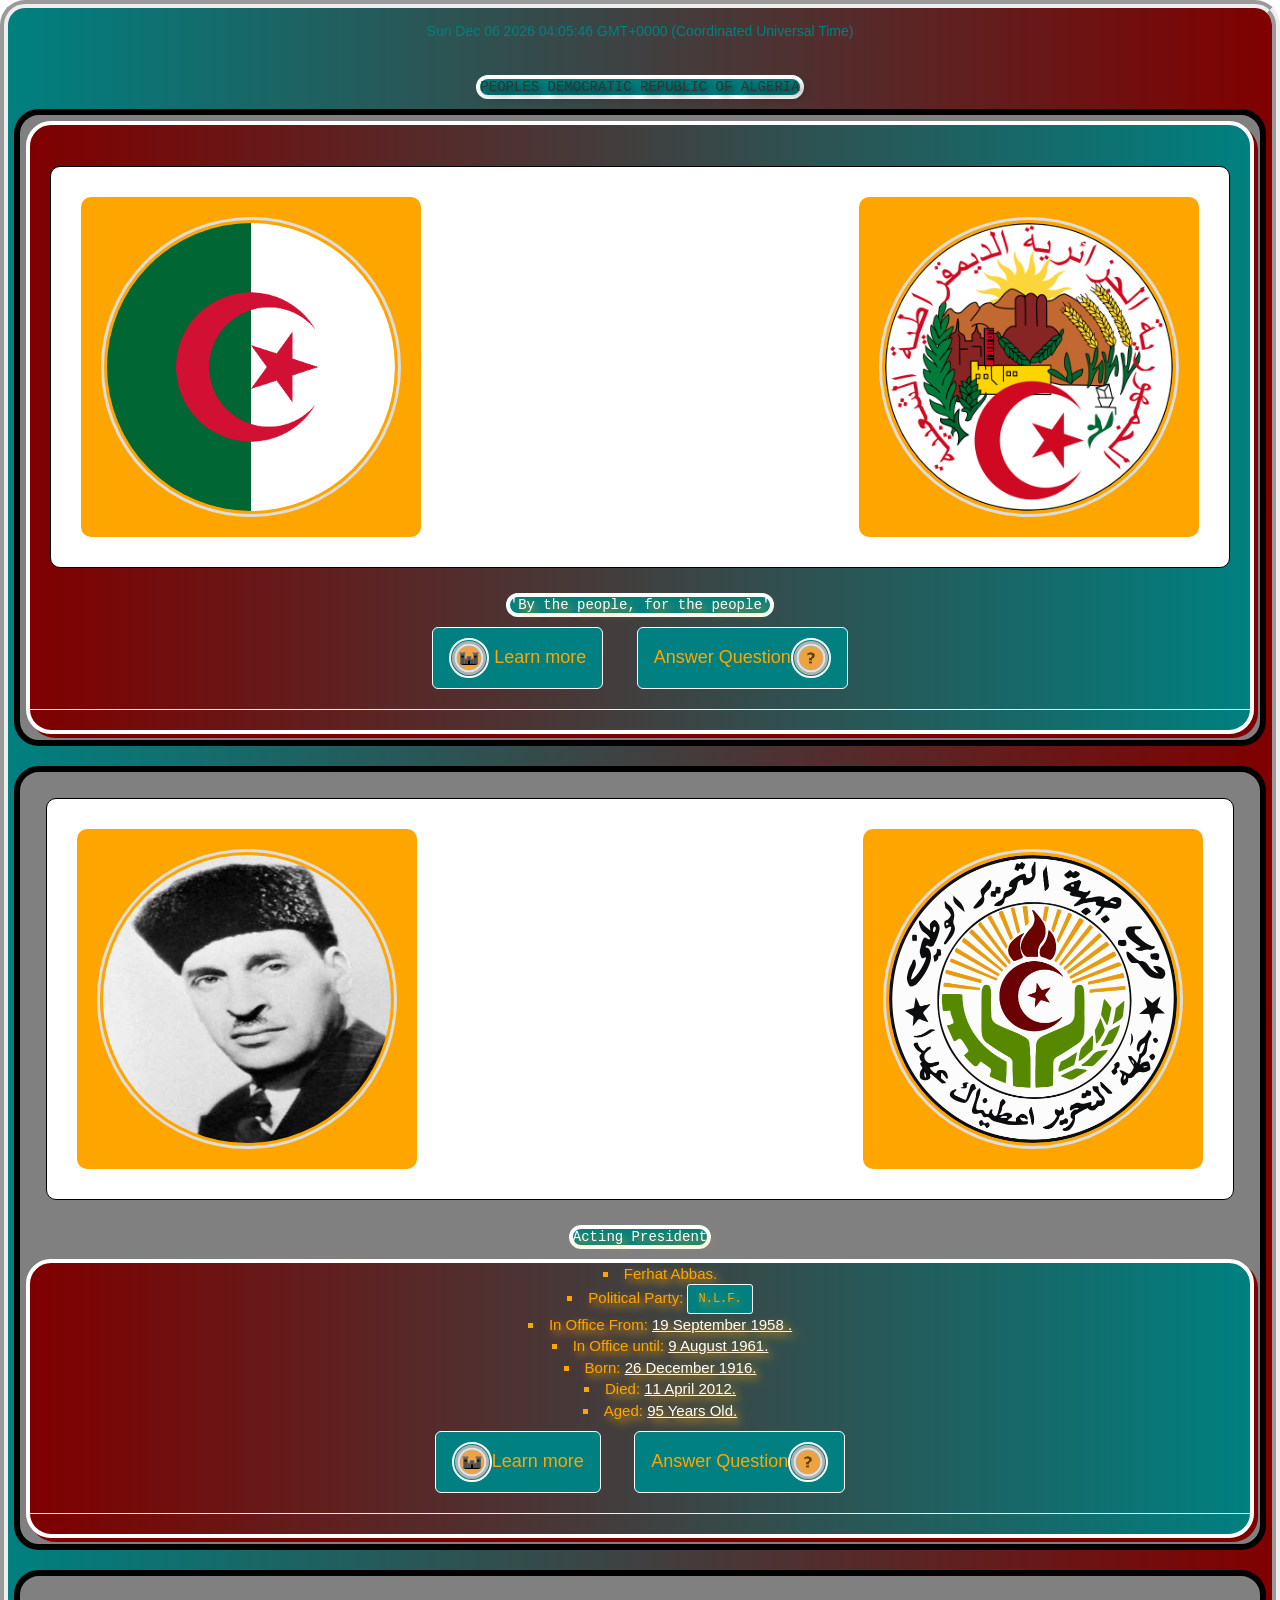
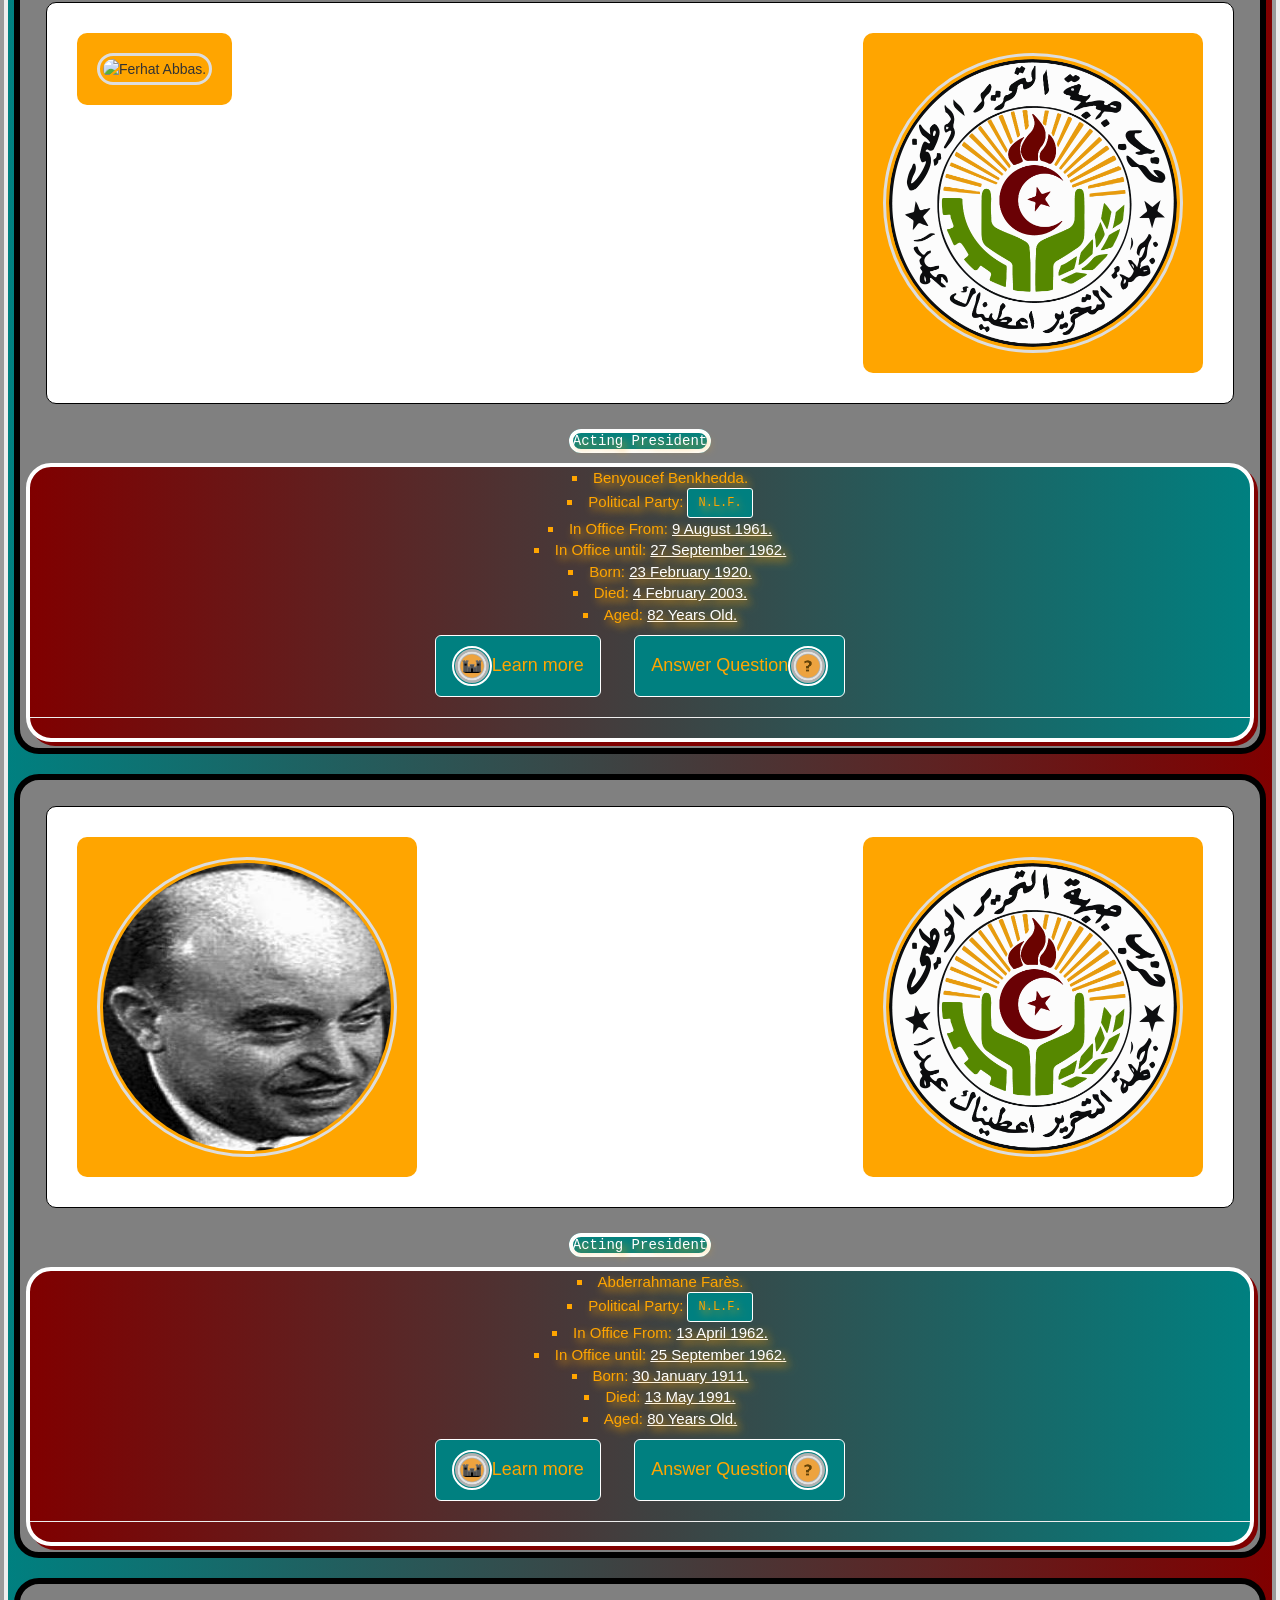
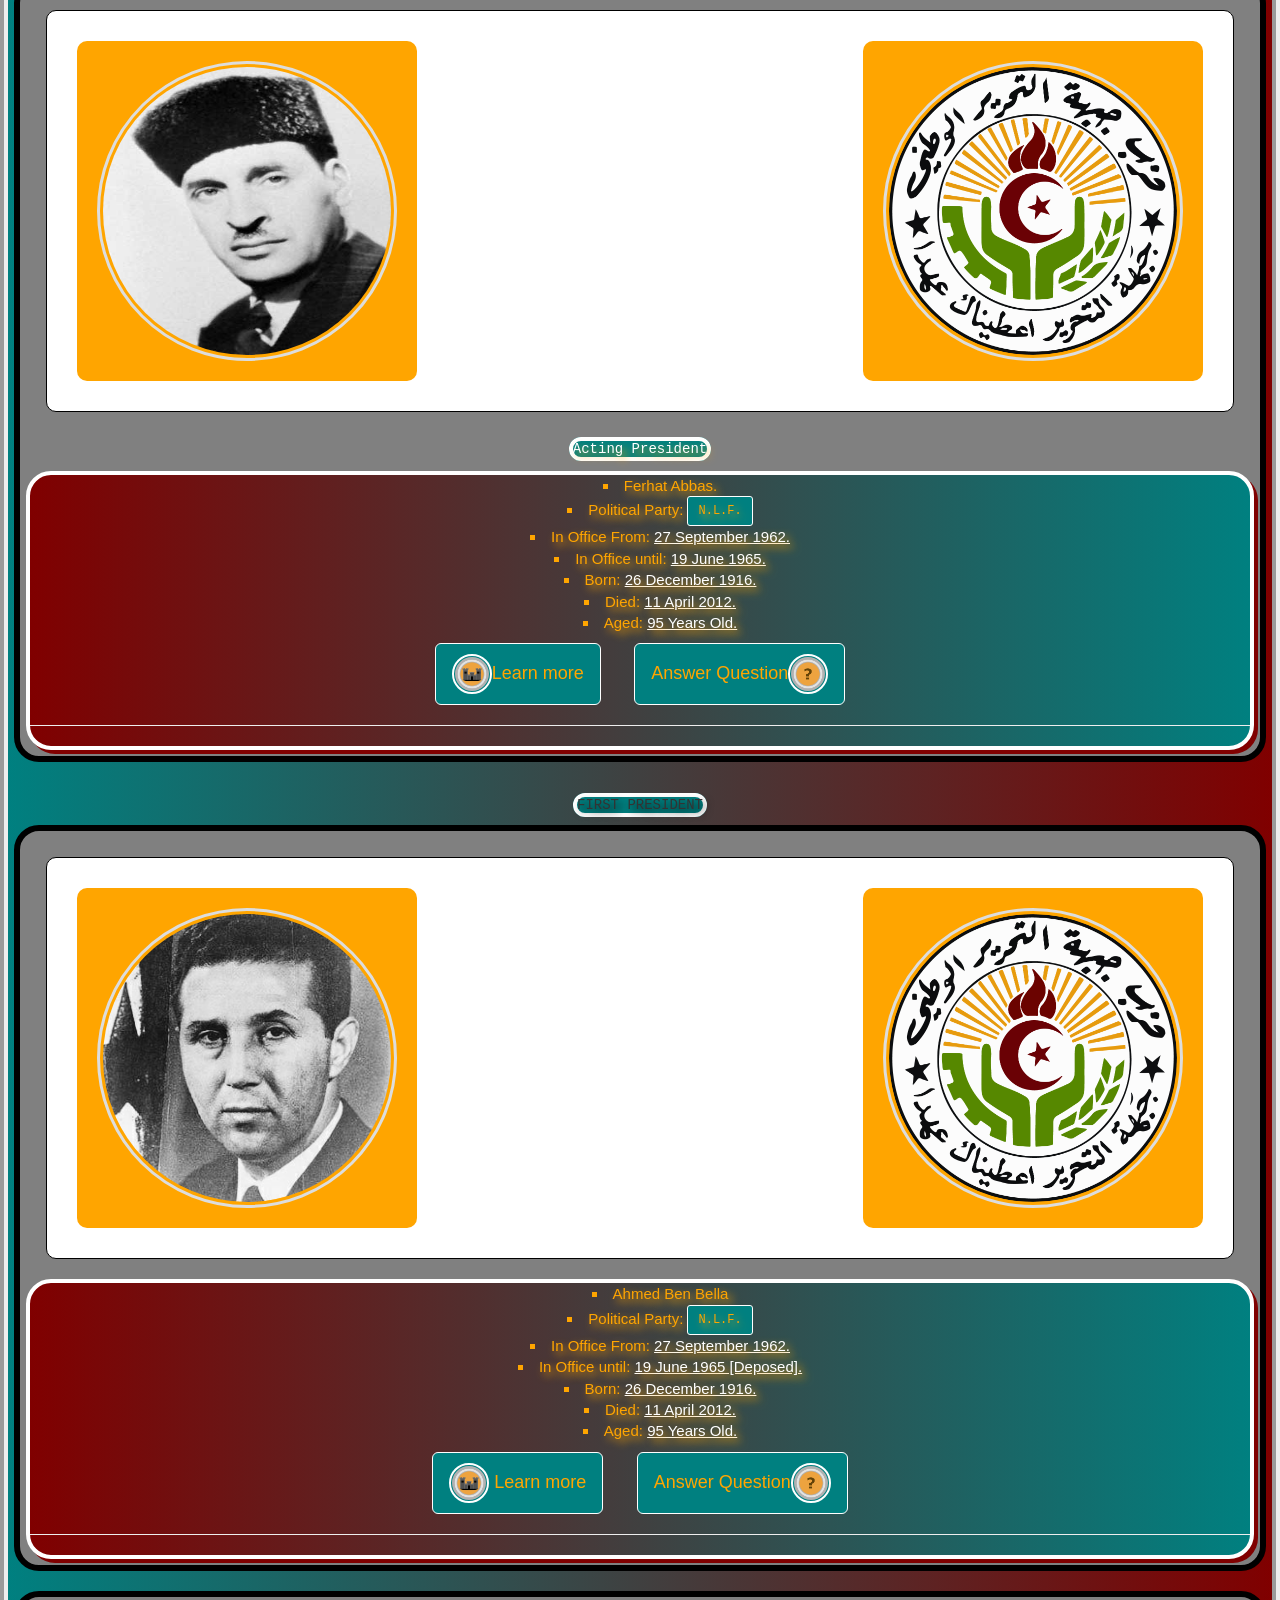
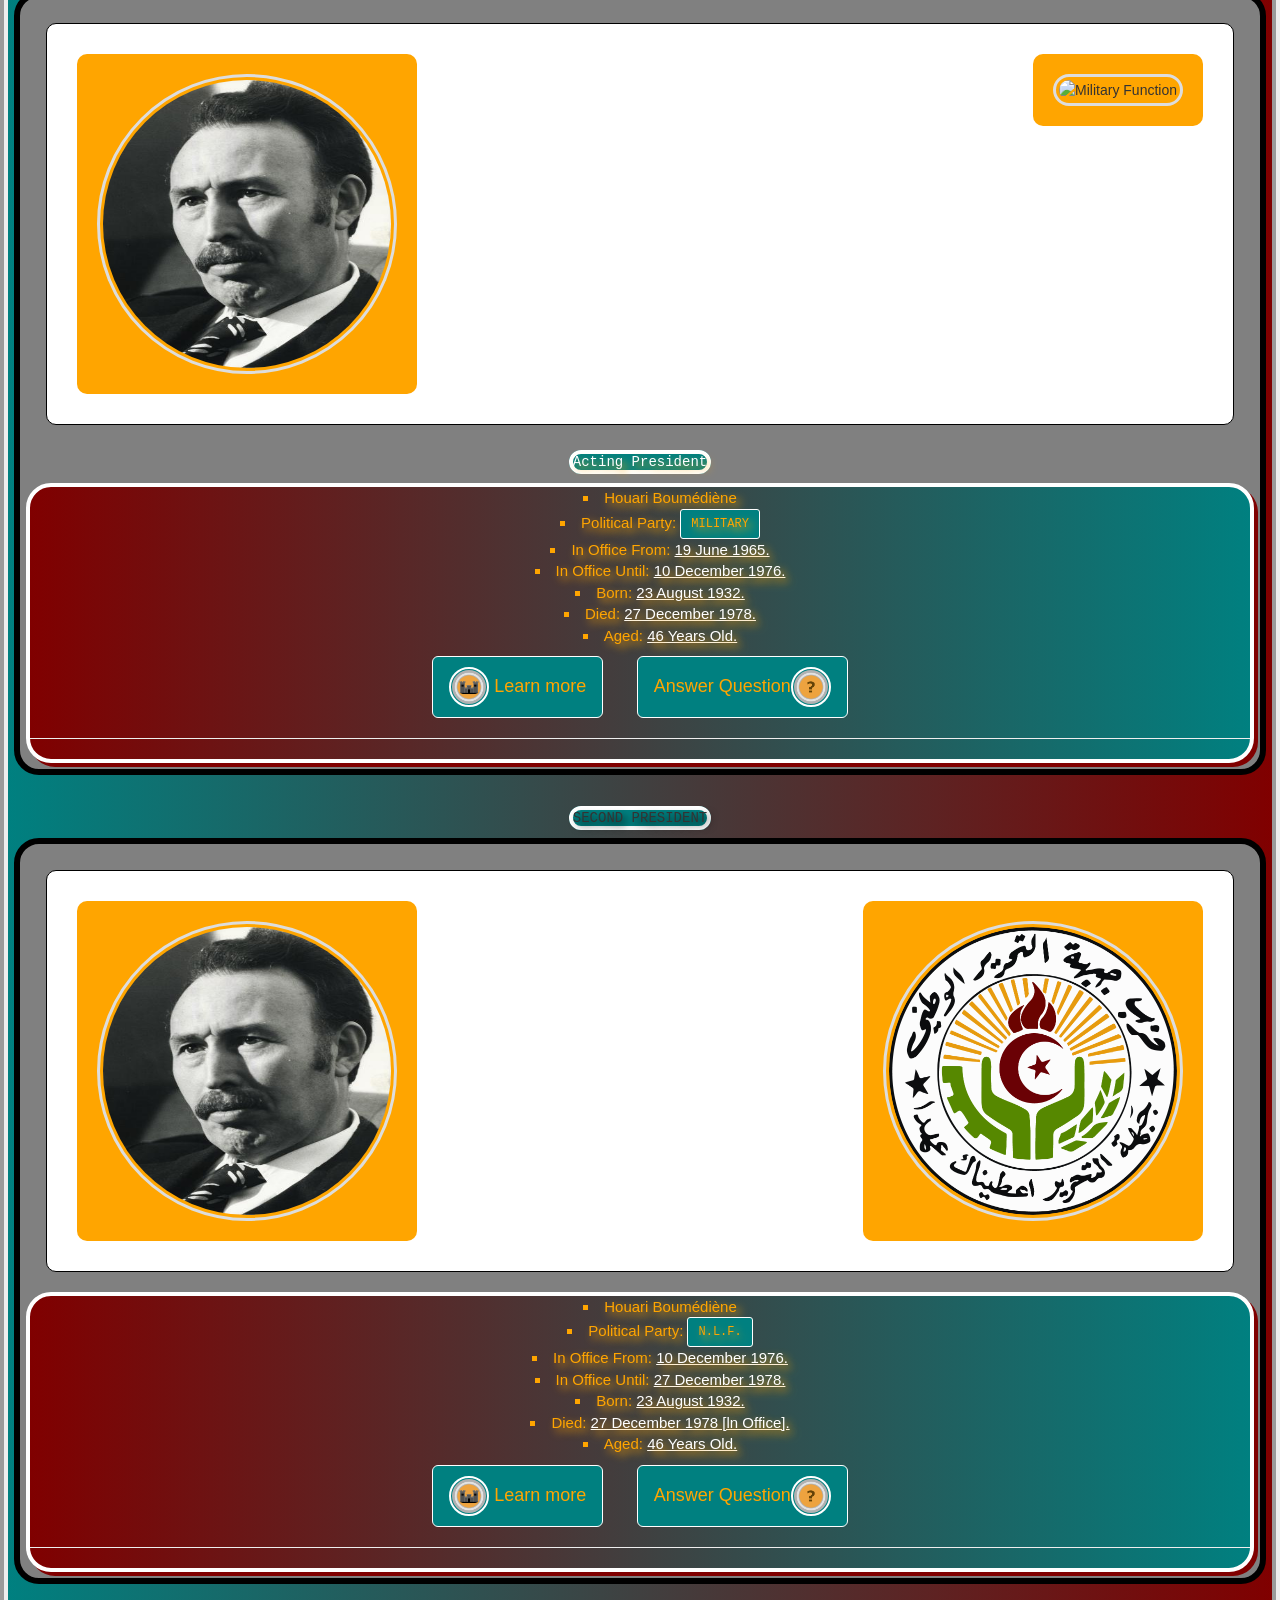
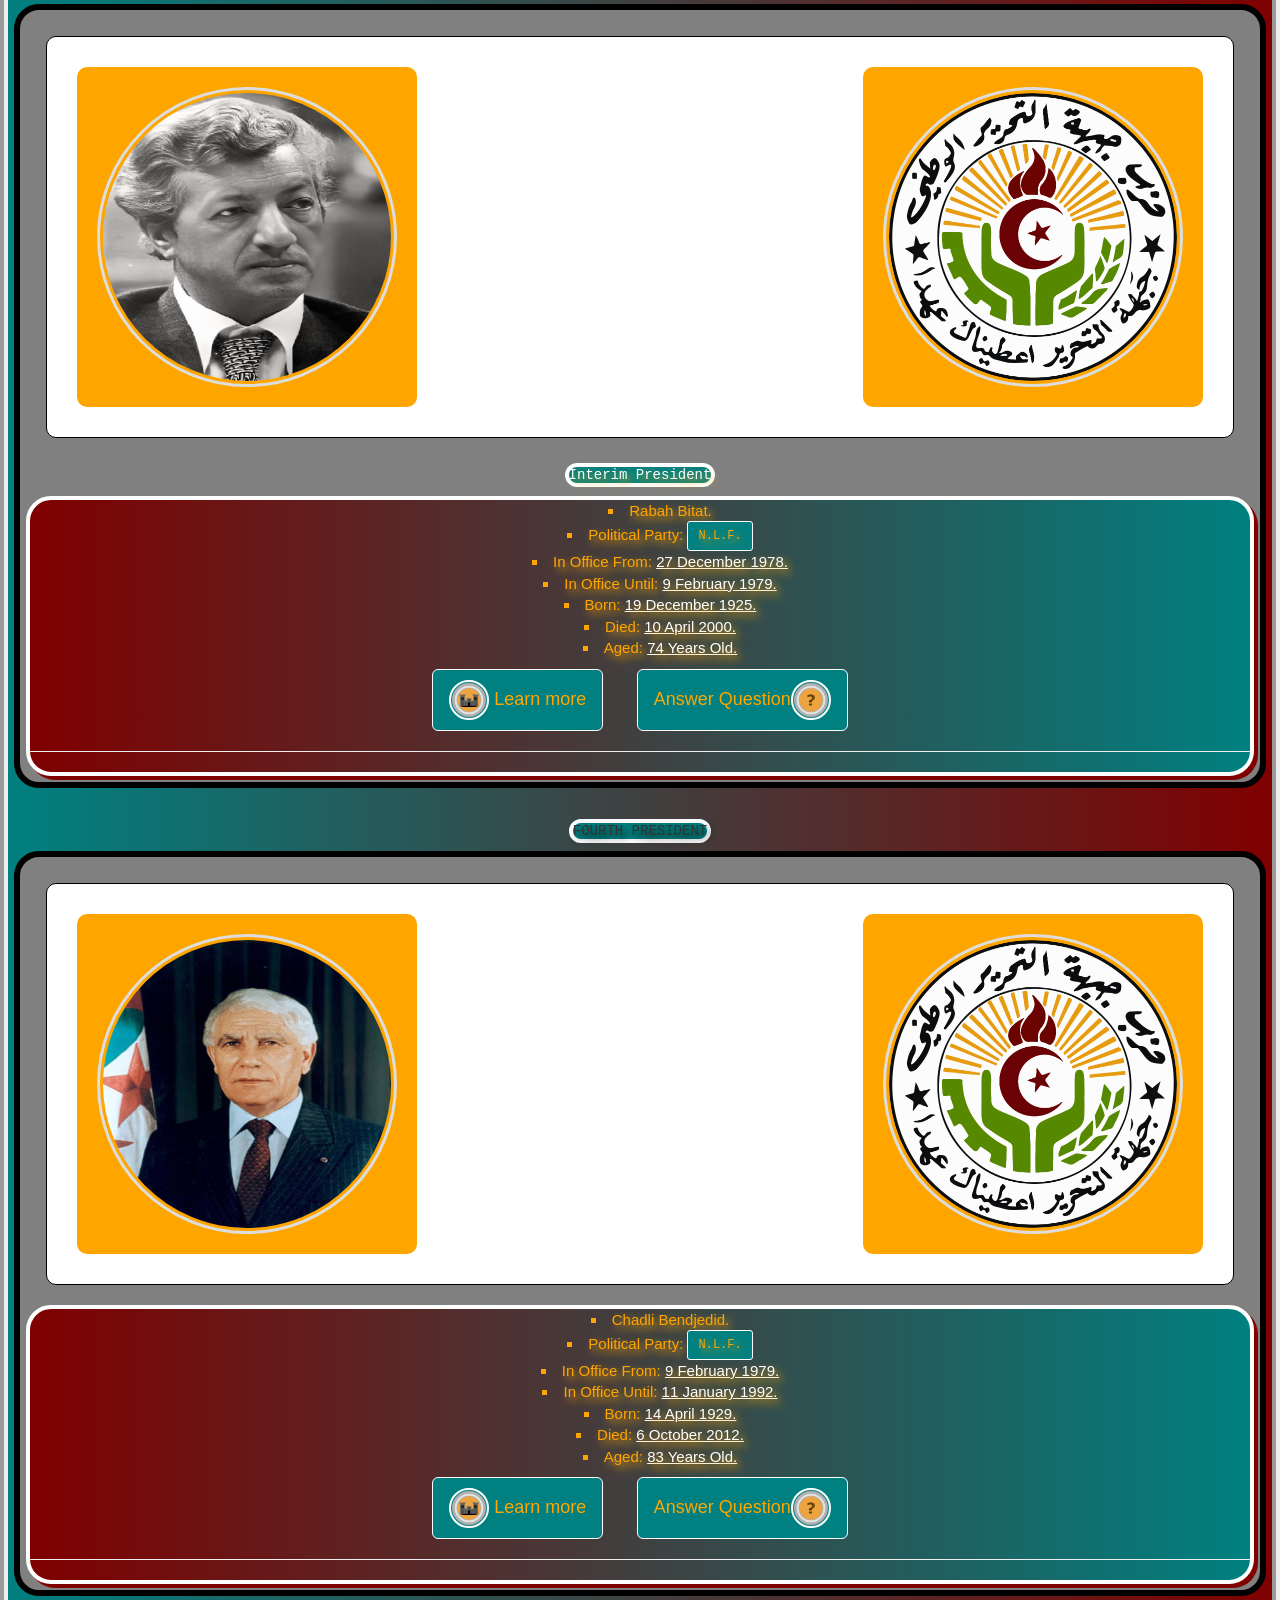
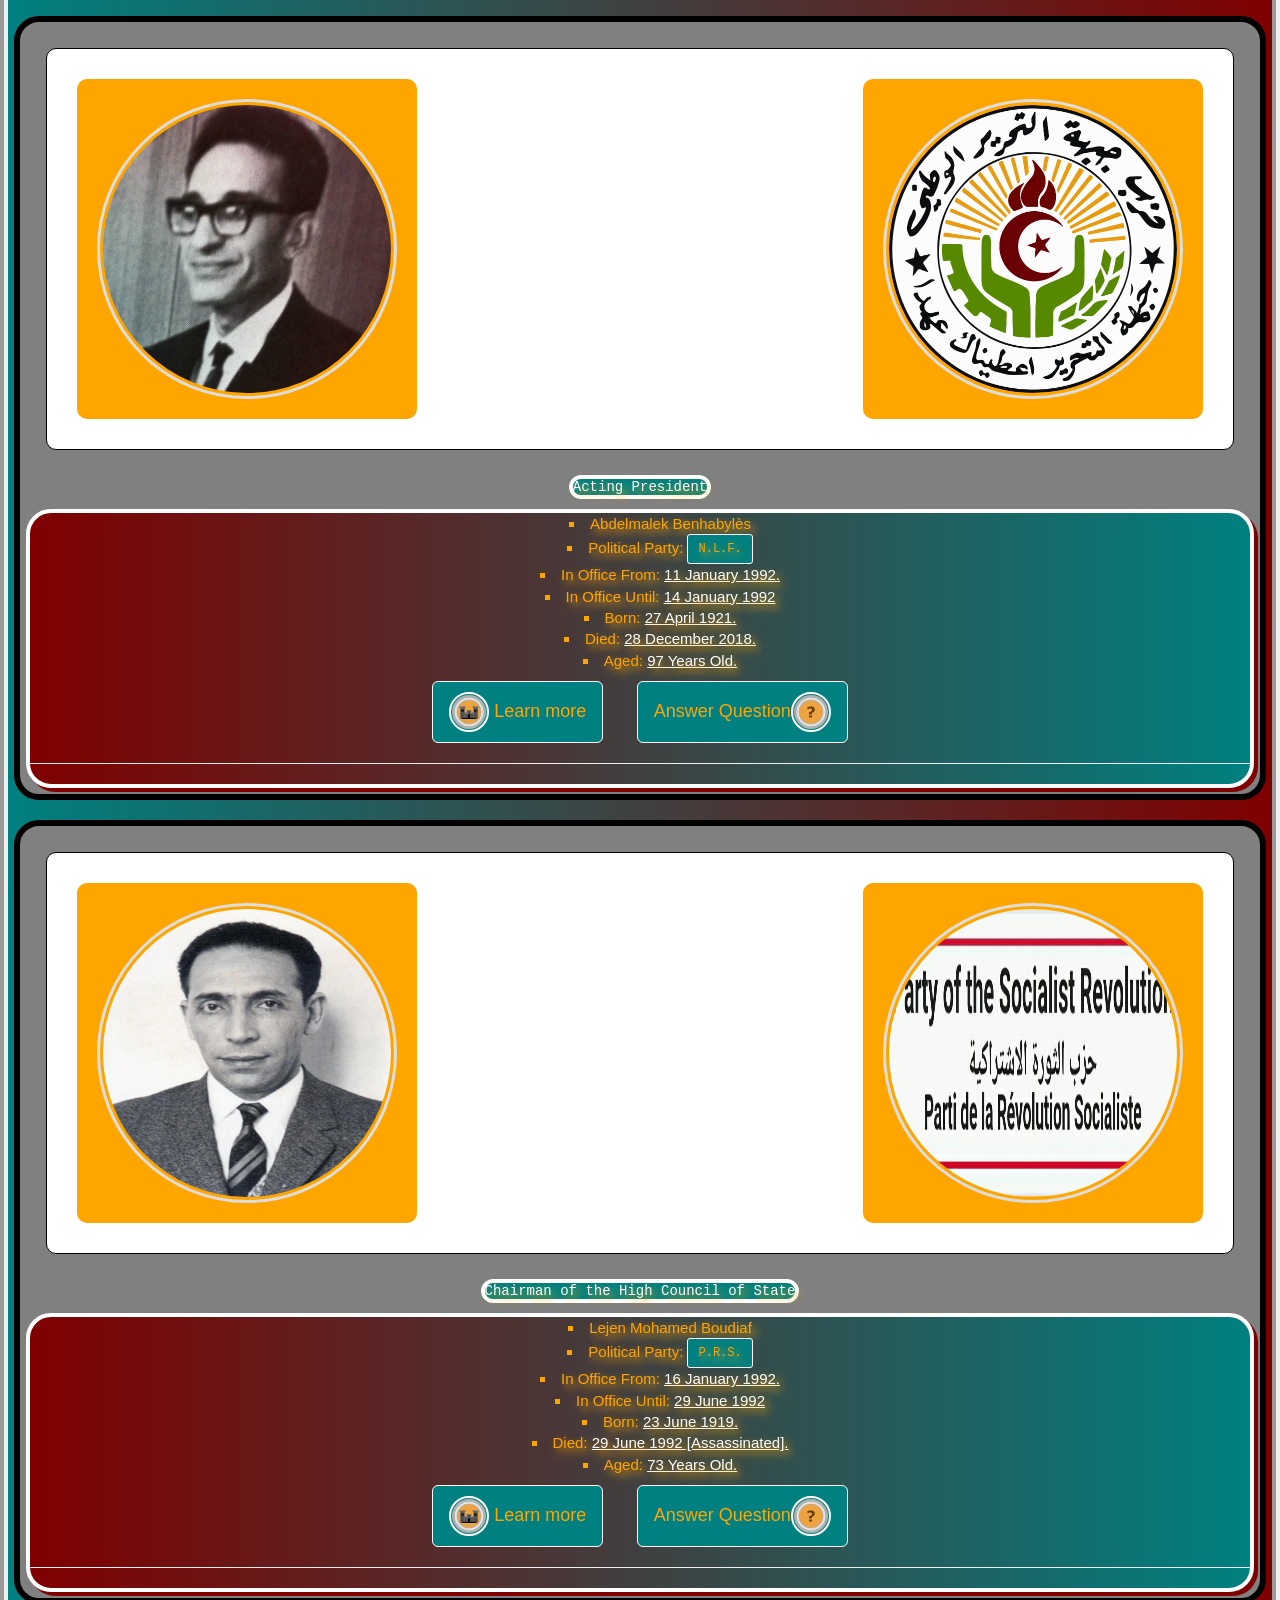
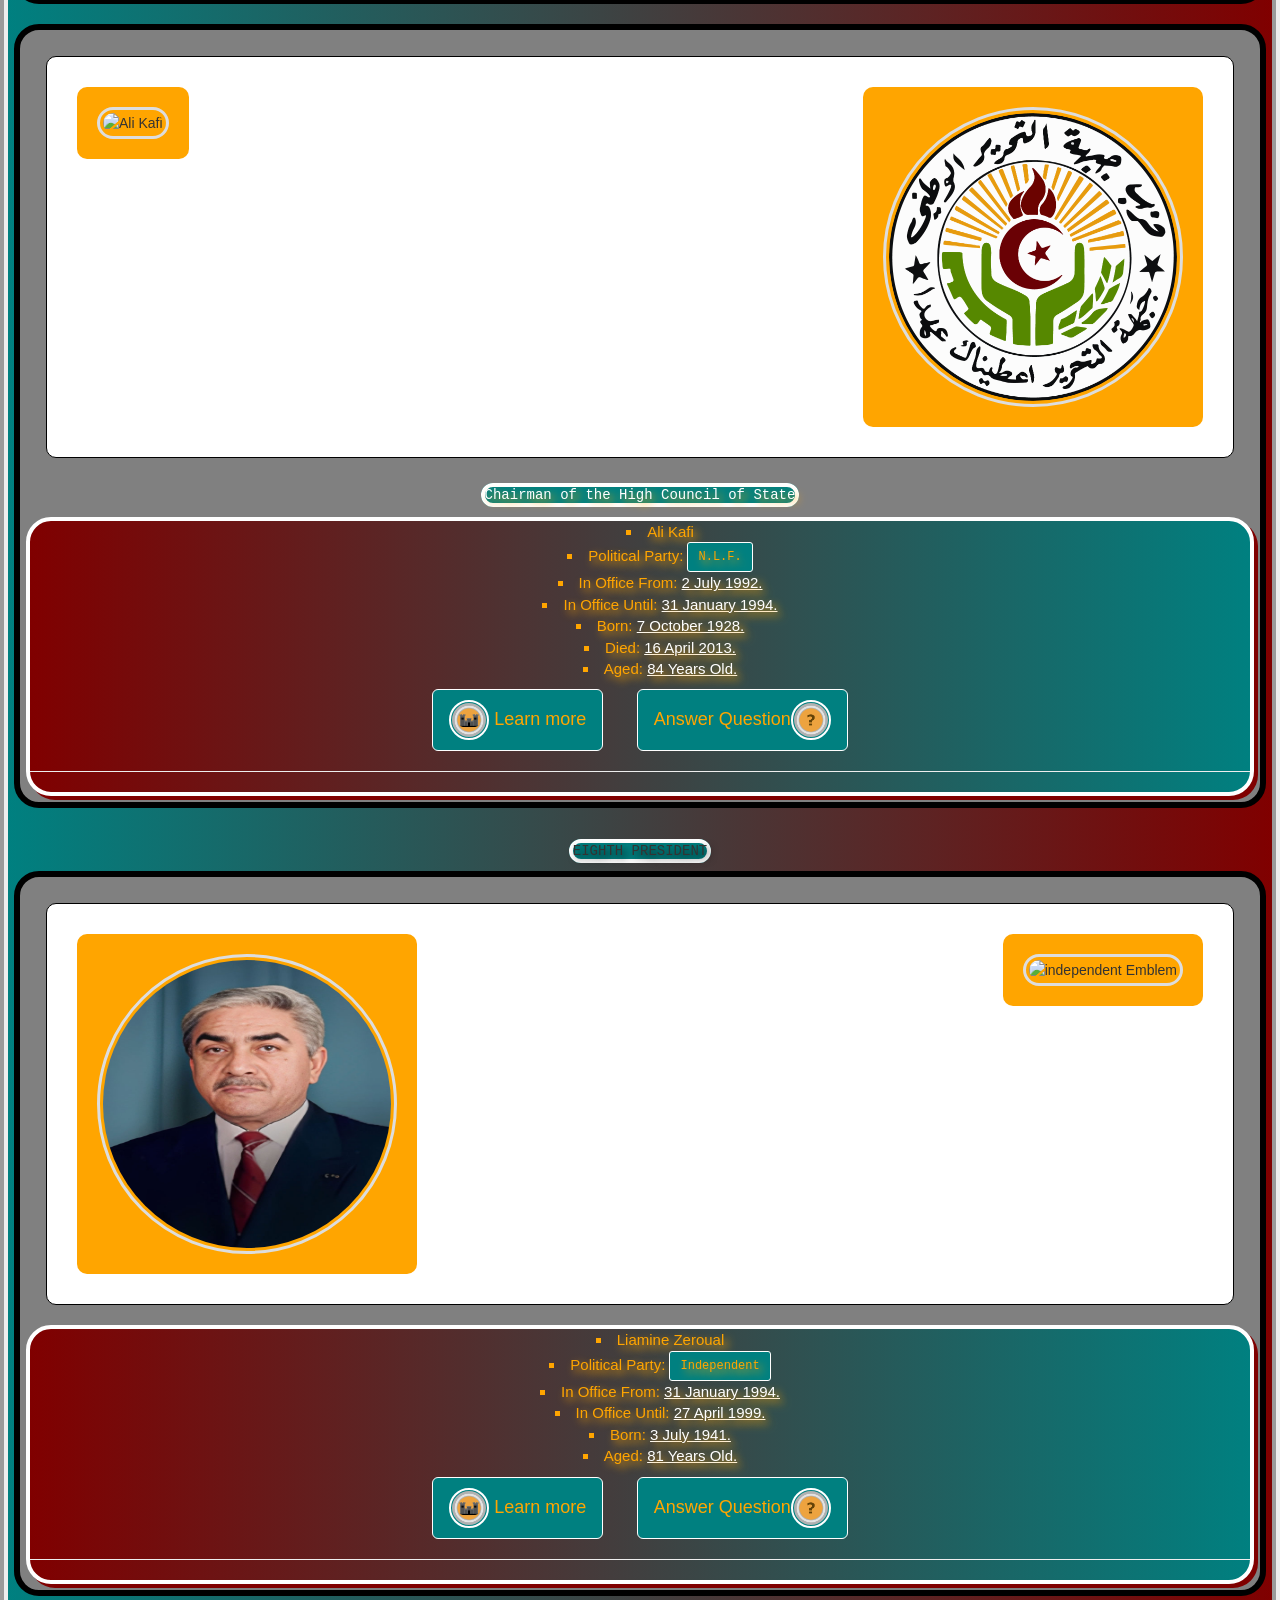
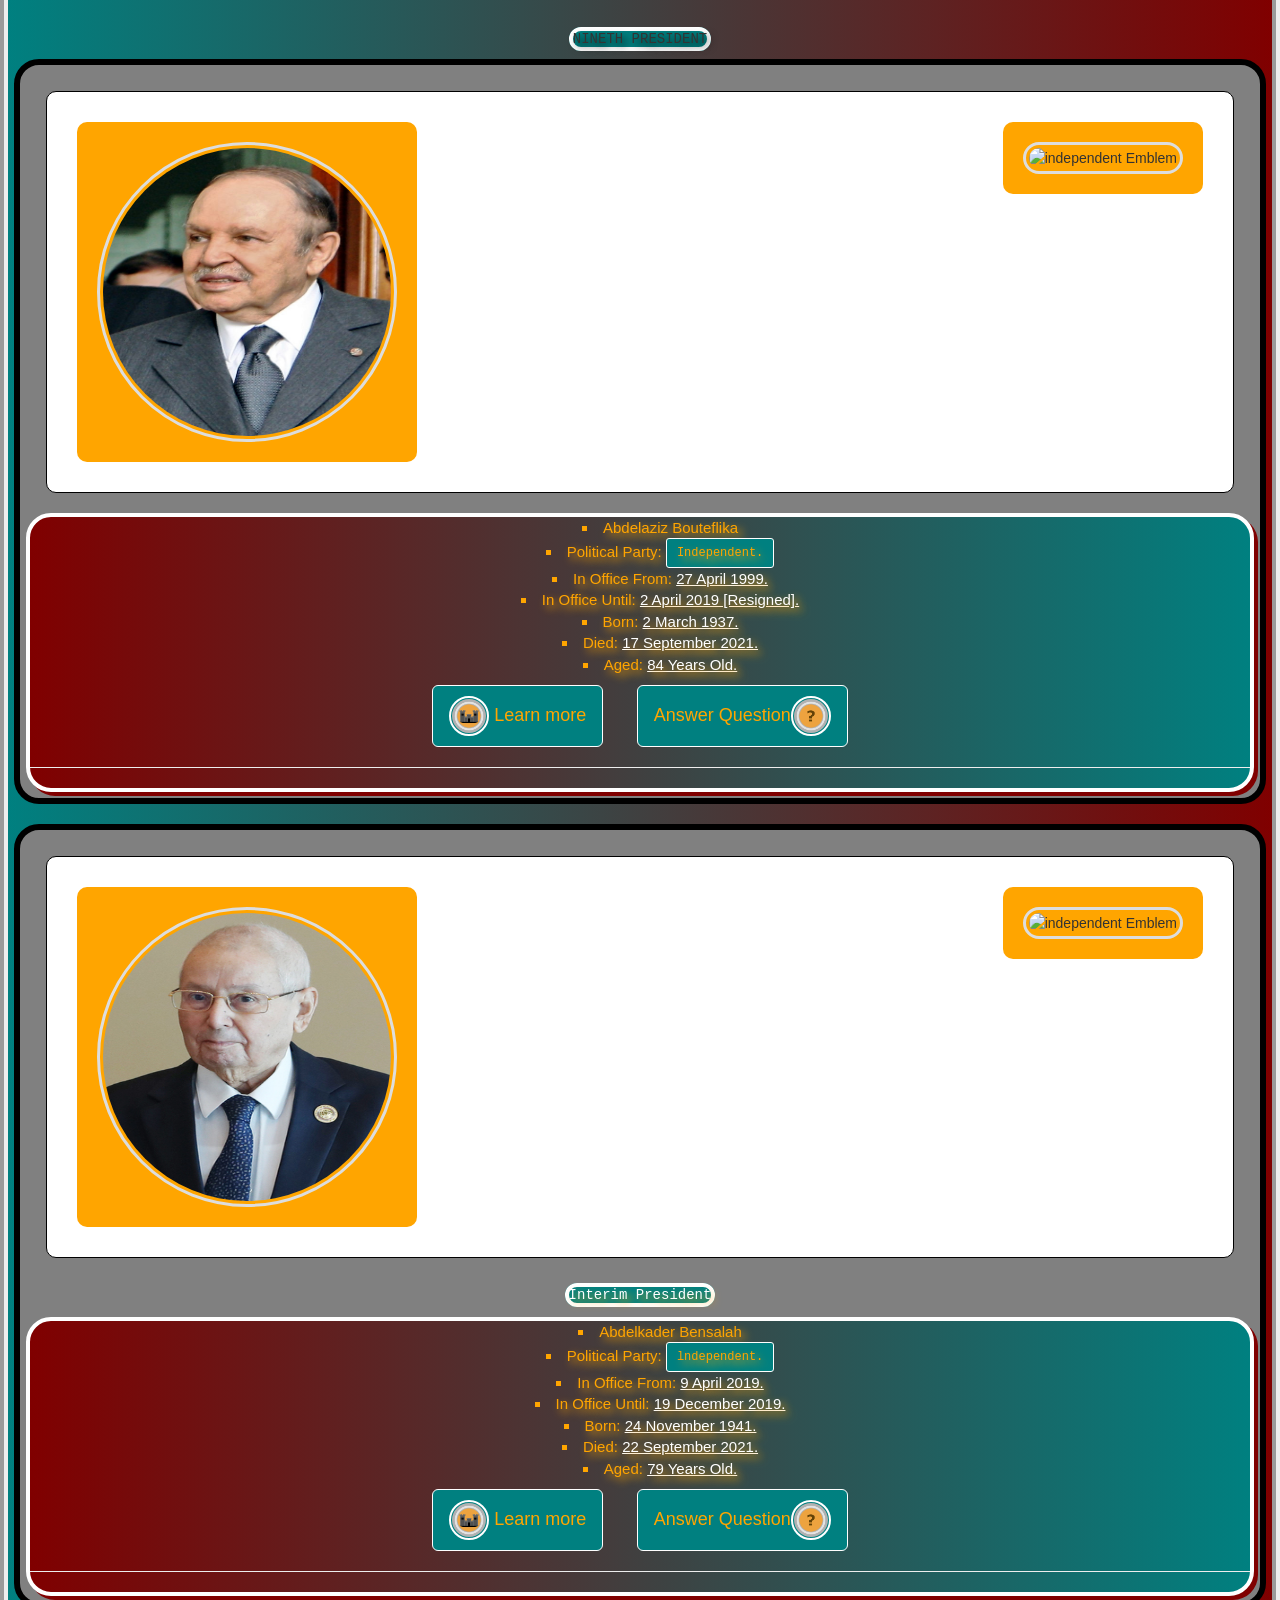
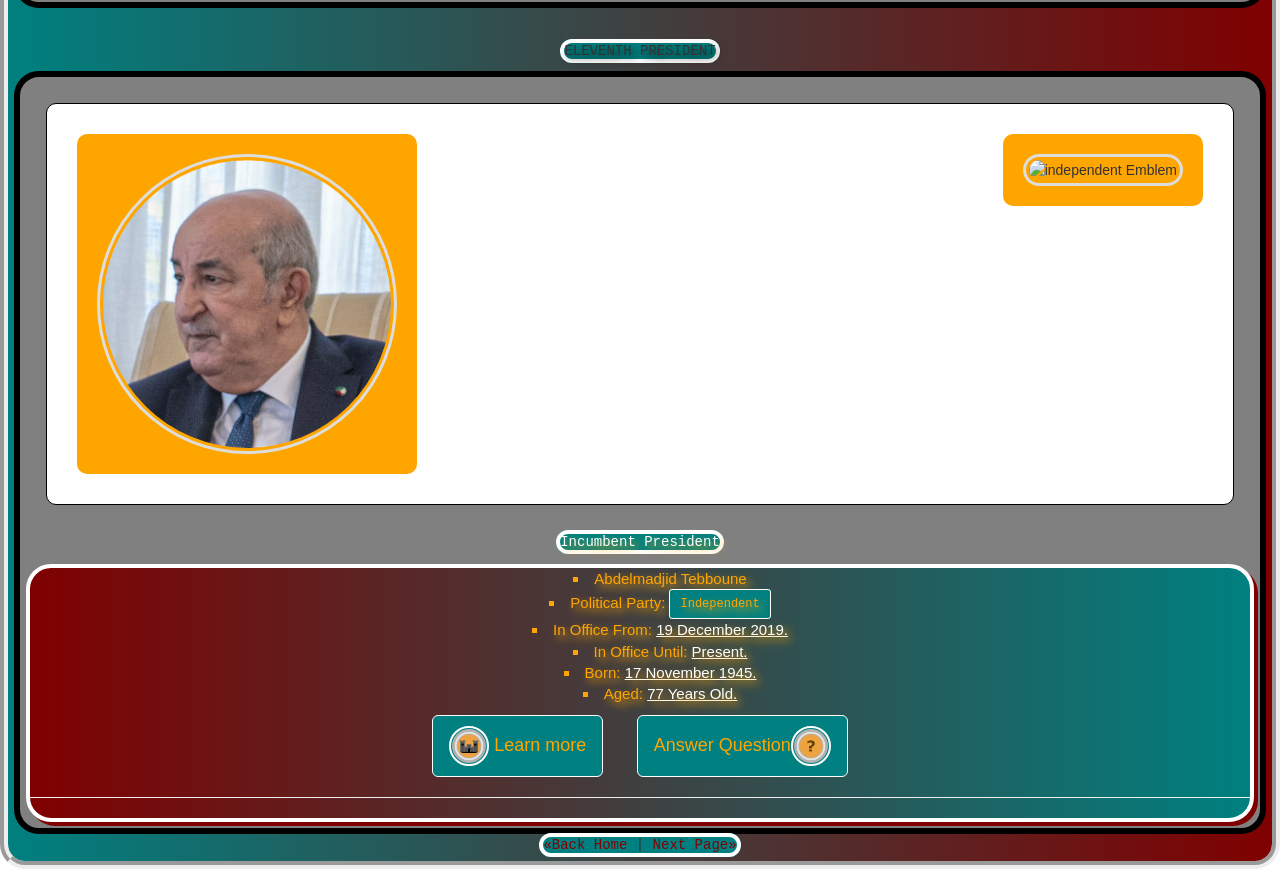
==== commit 03e3b29a: "Add files via upload" ====
--- a/algeria.html
+++ b/algeria.html
@@ -130,7 +130,7 @@
 	 	<div class="wrapper clearfix"> 
 <div class="pull-left"><img src="ferhatAbbas.jpg" alt="Ferhat Abbas."/></div> 
 
-<div class="pull-right"><img src="N.L.P..png" alt="N.L.P. Flag" alt=""/></div></div>
+<div class="pull-right"><img src="nlf.png" alt="NLF Flag" alt=""/></div></div>
 	 
 	  <p><span>Acting President</span></p>
 	 
@@ -139,10 +139,7 @@
 	 <li>Ferhat Abbas.</li>
 	 <li>Political Party: <span
 	style="border-color: white"
-	  type="button" class="btn btn-secondary btn-sm popover-large" data-container="body" data-toggle="popover" tabindex="0"data-trigger="focus" title="National Liberation Front." data-placement="bottom" data-content="
-	 A nationalist political party in Algeria.
-Founded 23 October 1954,
-68 years ago.">N.L.P.</span></li>
+	  type="button" class="btn btn-secondary btn-sm popover-large" data-container="body" data-toggle="popover" tabindex="0"data-trigger="focus" title="National Liberation Front." data-placement="bottom" data-content="The National Liberation Front commonly known by its French acronym FLN, is a nationalist political party in Algeria. It was the principal nationalist movement during the Algerian War and the sole legal and ruling political party of the Algerian state until other parties were legalised in 1989.">N.L.F.</span></li>
 	 <li>In Office From: <u>19 September 1958	.</u></li>
 	 <li>In Office until: <u>9 August 1961.</u></li>
 	 <li>Born: <u>26 December 1916.</u></li>
@@ -193,7 +190,7 @@
 	 	<div class="wrapper clearfix"> 
 <div class="pull-left"><img src="Benkhedda.jpg" alt="Ferhat Abbas."/></div> 
 
-<div class="pull-right"><img src="N.L.P..png" alt="N.L.P. Flag" alt=""/></div></div>
+<div class="pull-right"><img src="nlf.png" alt="NLF Flag" alt=""/></div></div>
 	 
 	  <p><span>Acting President</span></p>
 	 
@@ -202,10 +199,7 @@
 	 <li>Benyoucef Benkhedda.</li>
 	 <li>Political Party: <span
 	style="border-color: white"
-	  type="button" class="btn btn-secondary btn-sm popover-large" data-container="body" data-toggle="popover" tabindex="0"data-trigger="focus" title="National Liberation Front." data-placement="bottom" data-content="
-	 A nationalist political party in Algeria.
-Founded 23 October 1954,
-68 years ago.">N.L.P.</span></li>
+	  type="button" class="btn btn-secondary btn-sm popover-large" data-container="body" data-toggle="popover" tabindex="0"data-trigger="focus" title="National Liberation Front." data-placement="bottom" data-content="The National Liberation Front commonly known by its French acronym FLN,[a] is a nationalist political party in Algeria. It was the principal nationalist movement during the Algerian War and the sole legal and ruling political party of the Algerian state until other parties were legalised in 1989.">N.L.F.</span></li>
 	 <li>In Office From: <u>9 August 1961.</u></li>
 	 <li>In Office until: <u>27 September 1962.</u></li>
 	 <li>Born: <u>23 February 1920.</u></li>
@@ -254,9 +248,9 @@
 	  <div class="salmanda">
 	 	
 	 	<div class="wrapper clearfix"> 
-<div class="pull-left"><img src="Abderrahmane_Farès.jpg" alt="Ferhat Abbas."/></div> 
-
-<div class="pull-right"><img src="N.L.P..png" alt="N.L.P. Flag" alt=""/></div></div>
+<div class="pull-left"><img src="AbderrahmaneFarès.jpg" alt="Ferhat Abbas."/></div> 
+
+<div class="pull-right"><img src="nlf.png" alt="NLF Flag" alt=""/></div></div>
 	 
 	  <p><span>Acting President</span></p>
 	 
@@ -265,10 +259,7 @@
 	 <li>Abderrahmane Farès.</li>
 	 <li>Political Party: <span
 	style="border-color: white"
-	  type="button" class="btn btn-secondary btn-sm popover-large" data-container="body" data-toggle="popover" tabindex="0"data-trigger="focus" title="National Liberation Front." data-placement="bottom" data-content="
-	 A nationalist political party in Algeria.
-Founded 23 October 1954,
-68 years ago.">N.L.P.</span></li>
+	  type="button" class="btn btn-secondary btn-sm popover-large" data-container="body" data-toggle="popover" tabindex="0"data-trigger="focus" title="National Liberation Front." data-placement="bottom" data-content="The National Liberation Front commonly known by its French acronym FLN,[a] is a nationalist political party in Algeria. It was the principal nationalist movement during the Algerian War and the sole legal and ruling political party of the Algerian state until other parties were legalised in 1989.">N.L.F.</span></li>
 	 <li>In Office From: <u>13 April 1962.</u></li>
 	 <li>In Office until: <u>25 September 1962.</u></li>
 	 <li>Born: <u>30 January 1911.</u></li>
@@ -319,7 +310,7 @@
 	 	<div class="wrapper clearfix"> 
 <div class="pull-left"><img src="ferhatAbbas.jpg" alt="Ferhat Abbas."/></div> 
 
-<div class="pull-right"><img src="N.L.P..png" alt="N.L.P. Flag" alt=""/></div></div>
+<div class="pull-right"><img src="nlf.png" alt="NLF Flag" alt=""/></div></div>
 	 
 	  <p><span>Acting President</span></p>
 	 
@@ -328,10 +319,7 @@
 	 <li>Ferhat Abbas.</li>
 	 <li>Political Party: <span
 	style="border-color: white"
-	  type="button" class="btn btn-secondary btn-sm popover-large" data-container="body" data-toggle="popover" tabindex="0"data-trigger="focus" title="National Liberation Front." data-placement="bottom" data-content="
-	 A nationalist political party in Algeria.
-Founded 23 October 1954,
-68 years ago.">N.L.P.</span></li>
+	  type="button" class="btn btn-secondary btn-sm popover-large" data-container="body" data-toggle="popover" tabindex="0"data-trigger="focus" title="National Liberation Front." data-placement="bottom" data-content="The National Liberation Front commonly known by its French acronym FLN,[a] is a nationalist political party in Algeria. It was the principal nationalist movement during the Algerian War and the sole legal and ruling political party of the Algerian state until other parties were legalised in 1989.">N.L.F.</span></li>
 	 <li>In Office From: <u>27 September 1962.</u></li>
 	 <li>In Office until: <u>19 June 1965.</u></li>
 	 <li>Born: <u>26 December 1916.</u></li>
@@ -383,7 +371,7 @@
 	 	<div class="wrapper clearfix"> 
 <div class="pull-left"><img src="AhmedBenBella.png" alt="Ahmed Ben Bella"/></div> 
 
-<div class="pull-right"><img src="N.L.P..png" alt="N.L.P. Flag" alt=""/></div></div> 
+<div class="pull-right"><img src="nlf.png" alt="NLF Flag" alt=""/></div></div> 
 	 
 	 <div class="salma" style="background-color: green; text-shadow: 4px 4px 8px orange; box-shadow: 4px 4px maroon; color: orange;">
 	 	<ul>
@@ -391,10 +379,7 @@
 	<!--start of a popover-->
 	  <li>Political Party: <span
 	style="border-color: white"
-	  type="button" class="btn btn-secondary btn-sm popover-large" data-container="body" data-toggle="popover" tabindex="0"data-trigger="focus" title="National Liberation Front." data-placement="bottom" data-content="
-	 A nationalist political party in Algeria.
-Founded 23 October 1954,
-68 years ago.">N.L.P.</span></li>
+	  type="button" class="btn btn-secondary btn-sm popover-large" data-container="body" data-toggle="popover" tabindex="0"data-trigger="focus" title="National Liberation Front." data-placement="bottom" data-content="The National Liberation Front commonly known by its French acronym FLN,[a] is a nationalist political party in Algeria. It was the principal nationalist movement during the Algerian War and the sole legal and ruling political party of the Algerian state until other parties were legalised in 1989.">N.L.F.</span></li>
 <!--end of popover-->
 
 	 <li>In Office From: <u>27 September 1962.</u></li>
@@ -462,7 +447,7 @@
 	 	<li>Houari Boumédiène</li>
 	  <li>Political Party: <span
 	style="border-color: white"
-	  type="button" class="btn btn-secondary btn-sm popover-large" data-container="body" data-toggle="popover" tabindex="0"data-trigger="focus" title="The Revolutionary Council." data-placement="bottom" data-content="(Arabic: مجلس الثورة) was the governmental body that ruled Algeria after the coup d'état in June 1965. Colonel Houari Boumédiène was its chairman from 19 June 1965 to 10 December 1976. It replaced the People's National Assembly and functioned as the 'supreme authority of the Revolution'. Boumediene then restored the People's National Assembly and dissolved the Revolutionary Council after drafting the 1976 Algerian constitution, approved by 99% of voters. He then served as president after winning the 1976 presidential election with a great majority until his death on 27 December 1978.">MILITARY</span></li>
+	  type="button" class="btn btn-secondary btn-sm popover-large" data-container="body" data-toggle="popover" tabindex="0"data-trigger="focus" title="The Revolutionary Council." data-placement="bottom" data-content="Was the governmental body that ruled Algeria after the coup d'état in June 1965. Colonel Houari Boumédiène was its chairman from 19 June 1965 to 10 December 1976. It replaced the People's National Assembly and functioned as the 'supreme authority of the Revolution'. Boumediene then restored the People's National Assembly and dissolved the Revolutionary Council after drafting the 1976 Algerian constitution, approved by 99% of voters. He then served as president after winning the 1976 presidential election with a great majority until his death on 27 December 1978.">MILITARY</span></li>
 	 <li>In Office From: <u>19 June 1965.</u></li>
 	 <li>In Office Until: <u>10 December 1976.</u></li>
 	 <li>Born: <u>23 August 1932.</u></li>
@@ -520,7 +505,7 @@
  <div class="wrapper clearfix"> 
 <div class="pull-left"><img src="houariBoumediene.jpg"  alt="Houari Boumediene"/></div> 
 
-<div class="pull-right"><img src="N.L.P..png" alt="N.L.P. Flag" alt=""/></div></div> 
+<div class="pull-right"><img src="nlf.png" alt="NLF Flag" alt=""/></div></div> 
 	 	
 	 	<!--<img src="houariBoumediene.jpg"  alt="Houari Boumediene"/>
 &nbsp;&nbsp;&nbsp;&nbsp;&nbsp;&nbsp;
@@ -530,10 +515,7 @@
 	 	<li>Houari Boumédiène</li>
 	  <li>Political Party: <span
 	style="border-color: white"
-	  type="button" class="btn btn-secondary btn-sm popover-large" data-container="body" data-toggle="popover" tabindex="0"data-trigger="focus" title="National Liberation Front." data-placement="bottom" data-content="
-	 A nationalist political party in Algeria.
-Founded 23 October 1954,
-68 years ago.">N.L.P.</span></li>
+	  type="button" class="btn btn-secondary btn-sm popover-large" data-container="body" data-toggle="popover" tabindex="0"data-trigger="focus" title="National Liberation Front." data-placement="bottom" data-content="The National Liberation Front commonly known by its French acronym FLN,[a] is a nationalist political party in Algeria. It was the principal nationalist movement during the Algerian War and the sole legal and ruling political party of the Algerian state until other parties were legalised in 1989.">N.L.F.</span></li>
 	 <li>In Office From: <u>10 December 1976.</u></li>
 	 <li>In Office Until: <u>27 December 1978.</u></li>
 	 <li>Born: <u>23 August 1932.</u></li>
@@ -587,7 +569,7 @@
 	 	<div class="wrapper clearfix"> 
 <div class="pull-left"><img src="rabahBitat.jpg" alt="RabahBitat"></div> 
 
-<div class="pull-right"><img src="Emblem.png" alt="Algerian Emblem"/></div></div>
+<div class="pull-right"><img src="nlf.png" alt="NLF Emblem"/></div></div>
 	 
 	 <p><span>Interim President</span></p>
 	 <div class="salma" style="background-color: green; text-shadow: 4px 4px 8px orange; box-shadow: 4px 4px maroon;">
@@ -595,10 +577,7 @@
 	 	<li>Rabah Bitat.</li>
 	  <li>Political Party: <span
 	style="border-color: white"
-	  type="button" class="btn btn-secondary btn-sm popover-large" data-container="body" data-toggle="popover" tabindex="0"data-trigger="focus" title="National Liberation Front." data-placement="bottom" data-content="
-	 A nationalist political party in Algeria.
-Founded 23 October 1954,
-68 years ago.">N.L.P.</span></li>
+	  type="button" class="btn btn-secondary btn-sm popover-large" data-container="body" data-toggle="popover" tabindex="0"data-trigger="focus" title="National Liberation Front." data-placement="bottom" data-content="The National Liberation Front commonly known by its French acronym FLN, is a nationalist political party in Algeria. It was the principal nationalist movement during the Algerian War and the sole legal and ruling political party of the Algerian state until other parties were legalised in 1989.">N.L.F.</span></li>
 	 <li>In Office From: <u>27 December 1978.</u></li>
 	 <li>In Office Until: <u>9 February 1979.</u></li>
 	 <li>Born: <u>19 December 1925.</u></li>
@@ -652,17 +631,14 @@
 	 	<div class="wrapper clearfix"> 
 <div class="pull-left"><img src="Chadli.jpg" alt="Chadli Bendjedid"/></div> 
 
-<div class="pull-right"><img src="Emblem.png" alt="Algerian Emblem"/></div></div>
+<div class="pull-right"><img src="nlf.png" alt="NLF Emblem"/></div></div>
 	 	
 	 <div class="salma" style="background-color: green; text-shadow: 4px 4px 8px orange; box-shadow: 4px 4px maroon;">
 	 	<ul>
 	 	<li>Chadli Bendjedid.</li>
 	 <li>Political Party: <span
 	style="border-color: white"
-	  type="button" class="btn btn-secondary btn-sm popover-large" data-container="body" data-toggle="popover" tabindex="0"data-trigger="focus" title="National Liberation Front." data-placement="bottom" data-content="
-	 A nationalist political party in Algeria.
-Founded 23 October 1954,
-68 years ago.">N.L.P.</span></li>
+	  type="button" class="btn btn-secondary btn-sm popover-large" data-container="body" data-toggle="popover" tabindex="0"data-trigger="focus" title="National Liberation Front." data-placement="bottom" data-content="The National Liberation Front commonly known by its French acronym FLN, is a nationalist political party in Algeria. It was the principal nationalist movement during the Algerian War and the sole legal and ruling political party of the Algerian state until other parties were legalised in 1989.">N.L.F.</span></li>
 	 <li>In Office From: <u>9 February 1979.</u></li>
 	 <li>In Office Until: <u>11 January 1992.</u></li>
 	 <li>Born: <u>14 April 1929.</u></li>
@@ -713,7 +689,7 @@
 	 <div class="wrapper clearfix"> 
 <div class="pull-left"><img src="abdelmalekBenhabylès.png" alt="Abdelmalek Benhabylès"/></div> 
 
-<div class="pull-right"><img src="Emblem.png" alt="Algerian Emblem"/></div></div>
+<div class="pull-right"><img src="nlf.png" alt="NLF Emblem"/></div></div>
 	 
 	 <p><span>Acting President</span></p>
 	 <div class="salma" style="background-color: green; text-shadow: 4px 4px 8px orange;
@@ -722,10 +698,7 @@
 	 	<li>Abdelmalek Benhabylès</li>
 	  <li>Political Party: <span
 	style="border-color: white"
-	  type="button" class="btn btn-secondary btn-sm popover-large" data-container="body" data-toggle="popover" tabindex="0"data-trigger="focus" title="National Liberation Front." data-placement="bottom" data-content="
-	 A nationalist political party in Algeria.
-Founded 23 October 1954,
-68 years ago.">N.L.P.</span></li>
+	  type="button" class="btn btn-secondary btn-sm popover-large" data-container="body" data-toggle="popover" tabindex="0"data-trigger="focus" title="National Liberation Front." data-placement="bottom" data-content="The National Liberation Front commonly known by its French acronym FLN, is a nationalist political party in Algeria. It was the principal nationalist movement during the Algerian War and the sole legal and ruling political party of the Algerian state until other parties were legalised in 1989.">N.L.F.</span></li>
 	 <li>In Office From: <u>11 January 1992.</u></li>
 	 <li>In Office Until: <u>14 January 1992</u></li>
 	 <li>Born: <u>27 April 1921.</u></li>
@@ -778,7 +751,7 @@
 	 	<div class="wrapper clearfix"> 
 <div class="pull-left"><img src="lejeunMohamedBoudiaf.jpg" alt="Lejeun Mohamed Boudiaf"/></div> 
 
-<div class="pull-right"><img src="Emblem.png" alt="Algerian Emblem"/></div></div>
+<div class="pull-right"><img src="prs.png" alt="Algerian Emblem"/></div></div>
 	 
 	 <p><span>Chairman of the High Council of State</span></p>
 	 <div class="salma"
@@ -787,17 +760,12 @@
 	 	<li>Lejen Mohamed Boudiaf</li>
 	  <li>Political Party: <span
 	style="border-color: white"
-	  type="button" class="btn btn-secondary btn-sm popover-large" data-container="body" data-toggle="popover" tabindex="0"data-trigger="focus" title="National Liberation Front." data-placement="bottom" data-content="
-	 A nationalist political party in Algeria.
-Founded 23 October 1954,
-68 years ago.">N.L.P.</span></li>
-	 <li>Party of the Socialist Revolution: <u>P.R.S.</u></li>
+	  type="button" class="btn btn-secondary btn-sm popover-large" data-container="body" data-toggle="popover" tabindex="0"data-trigger="focus" title="Party of the Socialist Revolution." data-placement="bottom" data-content="Was a nationalist and democratic socialist clandestine opposition party in Algeria founded in 1962 by Mohamed Boudiaf. The existence of PRS was announced in connection with the election to the National Assembly. The membership of PRS was largely made up by former FLN guerrillas of the Wilaya of Constantine, trade union cadre and Algerian diaspora.">P.R.S.</span></li>
 	 <li>In Office From: <u>16 January 1992.</u></li>
 	 <li>In Office Until: <u>29 June 1992</u></li>
 	 <li>Born: <u>23 June 1919.</u></li>
-	 <li>Died: <u>29 June 1992.</u></li> 
+	 <li>Died: <u>29 June 1992 [Assassinated].</u></li> 
 	 <li>Aged: <u>73 Years Old.</u></li>
-	 <li>Manner Of Death: <u>Assassination.</u></li>
 	 </ul>
 	 <button style="border-color: white"
 	 type="button" class="btn btn-secondary btn-lg" data-toggle="modal" data-target="#myModal6"><img class="picturee" src="diamond1.png"/>
@@ -843,7 +811,7 @@
 	 	<div class="wrapper clearfix"> 
 <div class="pull-left"><img src="aliKafi.jpg" alt="Ali Kafi"/></div> 
 
-<div class="pull-right"><img src="Emblem.png" alt="Algerian Emblem"/></div></div>
+<div class="pull-right"><img src="nlf.png" alt="NLF Emblem"/></div></div>
 	 
 	 <p><span>Chairman of the High Council of State</span></p>
 	 	
@@ -853,10 +821,7 @@
 	 	<li>Ali Kafi</li>
 	 <li>Political Party: <span
 	style="border-color: white"
-	  type="button" class="btn btn-secondary btn-sm popover-large" data-container="body" data-toggle="popover" tabindex="0"data-trigger="focus" title="National Liberation Front." data-placement="bottom" data-content="
-	 A nationalist political party in Algeria.
-Founded 23 October 1954,
-68 years ago.">N.L.P.</span></li>
+	  type="button" class="btn btn-secondary btn-sm popover-large" data-container="body" data-toggle="popover" tabindex="0"data-trigger="focus" title="National Liberation Front." data-placement="bottom" data-content="The National Liberation Front commonly known by its French acronym FLN, is a nationalist political party in Algeria. It was the principal nationalist movement during the Algerian War and the sole legal and ruling political party of the Algerian state until other parties were legalised in 1989.">N.L.F.</span></li>
 	 <li>In Office From: <u>2 July 1992.</u></li>
 	 <li>In Office Until: <u>31 January 1994.</u></li>
 	 <li>Born: <u>7 October 1928.</u></li>
@@ -910,7 +875,7 @@
 	 	<div class="wrapper clearfix"> 
 <div class="pull-left">	<img src="liamineZéroual.jpg" alt="Liamine Zeroul"/></div> 
 
-<div class="pull-right"><img src="Emblem.png" alt="Algerian Emblem"/></div></div>
+<div class="pull-right"><img src="independent.png" alt="independent Emblem"/></div></div>
 
 	 <div class="salma"
 	 style="background-color: green; text-shadow: 4px 4px 8px orange; box-shadow: 4px 4px maroon;">
@@ -919,9 +884,7 @@
 	  	<li>Political Party: <span
 	style="border-color: white"
 	  type="button" class="btn btn-secondary btn-sm popover-large" data-container="body" data-toggle="popover" tabindex="0"data-trigger="focus" title="Independent." data-placement="bottom" data-content="
-	 A nationalist political party in Algeria.
-Founded 23 October 1954,
-68 years ago.">Independent</span></li>
+	An independent, non-partisan politician or non-affiliated politician is a politician not affiliated with any political party or bureaucratic association.">Independent</span></li>
 	 <li>In Office From: <u>31 January 1994.</u></li>
 	 <li>In Office Until: <u>27 April 1999.</u></li>
 	 <li>Born: <u>3 July 1941.</u></li>
@@ -973,7 +936,7 @@
 	 	<div class="wrapper clearfix"> 
 <div class="pull-left"><img src="abdelazizBouteflika.jpg" alt="Abdelaziz Bouteflika"/>	</div> 
 
-<div class="pull-right"><img src="Emblem.png" alt="Algerian Emblem"/></div></div>
+<div class="pull-right"><img src="independent.png" alt="independent Emblem"/></div></div>
 	 
 	 <div class="salma"
 	 style="background-color: green; text-shadow: 4px 4px 8px orange; box-shadow: 4px 4px maroon;">
@@ -981,12 +944,9 @@
 	 	<li>Abdelaziz Bouteflika</li>
 	  <li>Political Party: <span
 	style="border-color: white"
-	  type="button" class="btn btn-secondary btn-sm popover-large" data-container="body" data-toggle="popover" tabindex="0"data-trigger="focus" title="National Liberation Front." data-placement="bottom" data-content="
-	 A nationalist political party in Algeria.
-Founded 23 October 1954,
-68 years ago.">N.L.P.</span></li>
+	  type="button" class="btn btn-secondary btn-sm popover-large" data-container="body" data-toggle="popover" tabindex="0"data-trigger="focus" title="lndependent." data-placement="bottom" data-content="An independent, non-partisan politician or non-affiliated politician is a politician not affiliated with any political party or bureaucratic association.">Independent.</span></li>
 	 <li>In Office From: <u>27 April 1999.</u></li>
-	 <li>In Office Until: <u>2 April 2019.</u></li>
+	 <li>In Office Until: <u>2 April 2019 [Resigned].</u></li>
 	 <li>Born: <u>2 March 1937.</u></li>
 	 <li>Died: <u>17 September 2021.</u></li>
 	 <li>Aged: <u>84 Years Old.</u></li>
@@ -1035,7 +995,7 @@
 	 	<div class="wrapper clearfix">
 	 	<div class="pull-left"><img src="abdelkaderBensalah.jpg" alt="Abdelkader Bensalah"/>	</div> 
 
-<div class="pull-right"><img src="Emblem.png" alt="Algerian Emblem"/></div></div>
+<div class="pull-right"><img src="independent.png" alt="independent Emblem"/></div></div>
 	 
 	 <p><span>Interim President</span></p>
 	 <div class="salma"
@@ -1044,10 +1004,7 @@
 	 	<li>Abdelkader Bensalah</li>
 	  <li>Political Party: <span
 	style="border-color: white"
-	  type="button" class="btn btn-secondary btn-sm popover-large" data-container="body" data-toggle="popover" tabindex="0"data-trigger="focus" title="National Liberation Front." data-placement="bottom" data-content="
-	 A nationalist political party in Algeria.
-Founded 23 October 1954,
-68 years ago.">N.L.P.</span></li>
+	  type="button" class="btn btn-secondary btn-sm popover-large" data-container="body" data-toggle="popover" tabindex="0"data-trigger="focus" title="lndependent." data-placement="bottom" data-content="An independent, non-partisan politician or non-affiliated politician is a politician not affiliated with any political party or bureaucratic association.">lndependent.</span></li>
 	 <li>In Office From: <u>9 April 2019.</u></li>
 	 <li>In Office Until: <u>19 December 2019.</u></li>
 	 <li>Born: <u>24 November 1941.</u></li>
@@ -1100,7 +1057,7 @@
 	  	<div class="wrapper clearfix">
 	 	<div class="pull-left"><img src="abdelmadjidTebboune.png" alt="Abdelmadjid Tebboune"/>	</div> 
 
-<div class="pull-right"><img src="Emblem.png" alt="Algerian Emblem"/></div></div>
+<div class="pull-right"><img src="independent.png" alt="independent Emblem"/></div></div>
 	 
 	 <p><span>Incumbent President</span></p>
 	 <div class="salma"style="background-color: green; text-shadow: 4px 4px 8px orange; box-shadow: 4px 4px maroon;">
@@ -1109,10 +1066,9 @@
 	 <li>Political Party: <span
 	style="border-color: white"
 	  type="button" class="btn btn-secondary btn-sm popover-large" data-container="body" data-toggle="popover" tabindex="0"data-trigger="focus" title="Independent." data-placement="bottom" data-content="
-	 A nationalist political party in Algeria.
-Founded 23 October 1954,
-68 years ago.">Independent</span></li>
+	 An independent, non-partisan politician or non-affiliated politician is a politician not affiliated with any political party or bureaucratic association.">Independent</span></li>
 	 <li>In Office From: <u>19 December 2019.</u></li>
+	  <li>In Office Until: <u>Present.</u></li>
 	 <li>Born: <u>17 November 1945.</u></li>
 	 <li>Aged: <u>77 Years Old.</u></li>
 	 </ul>
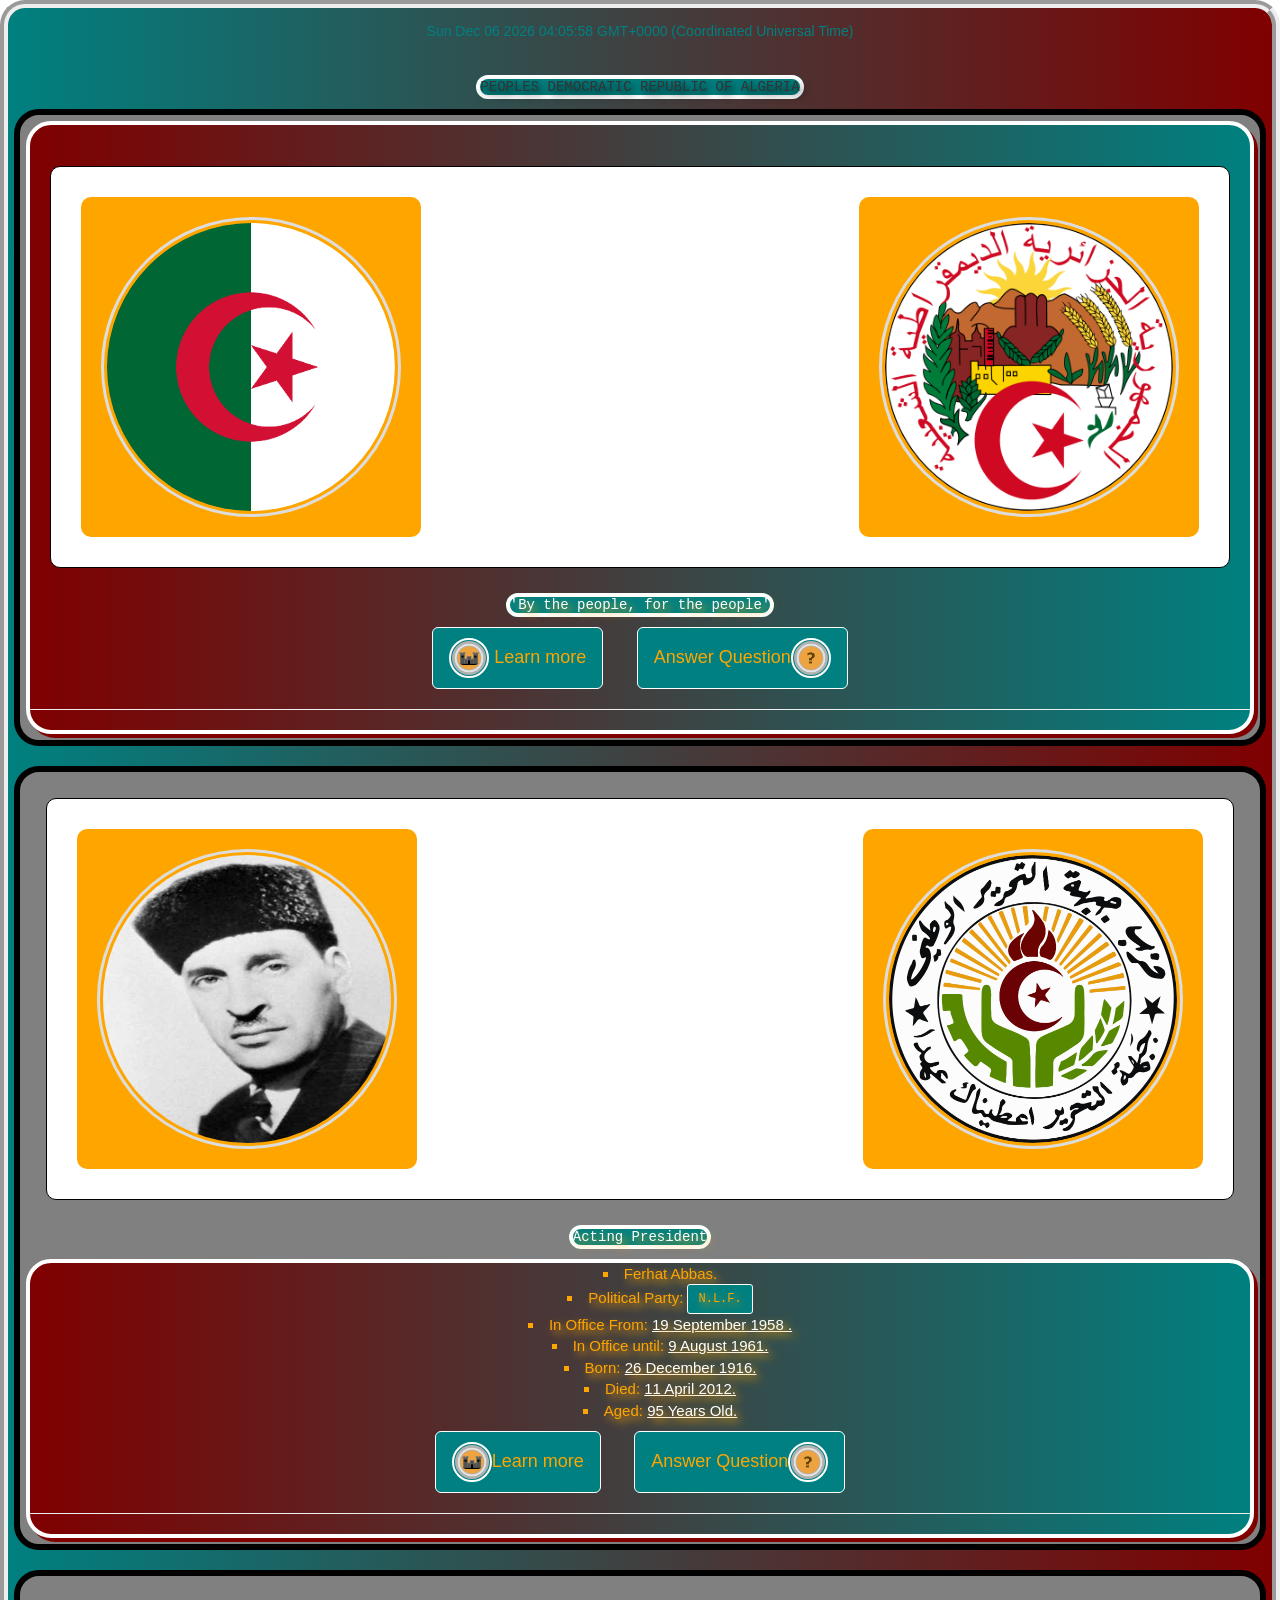
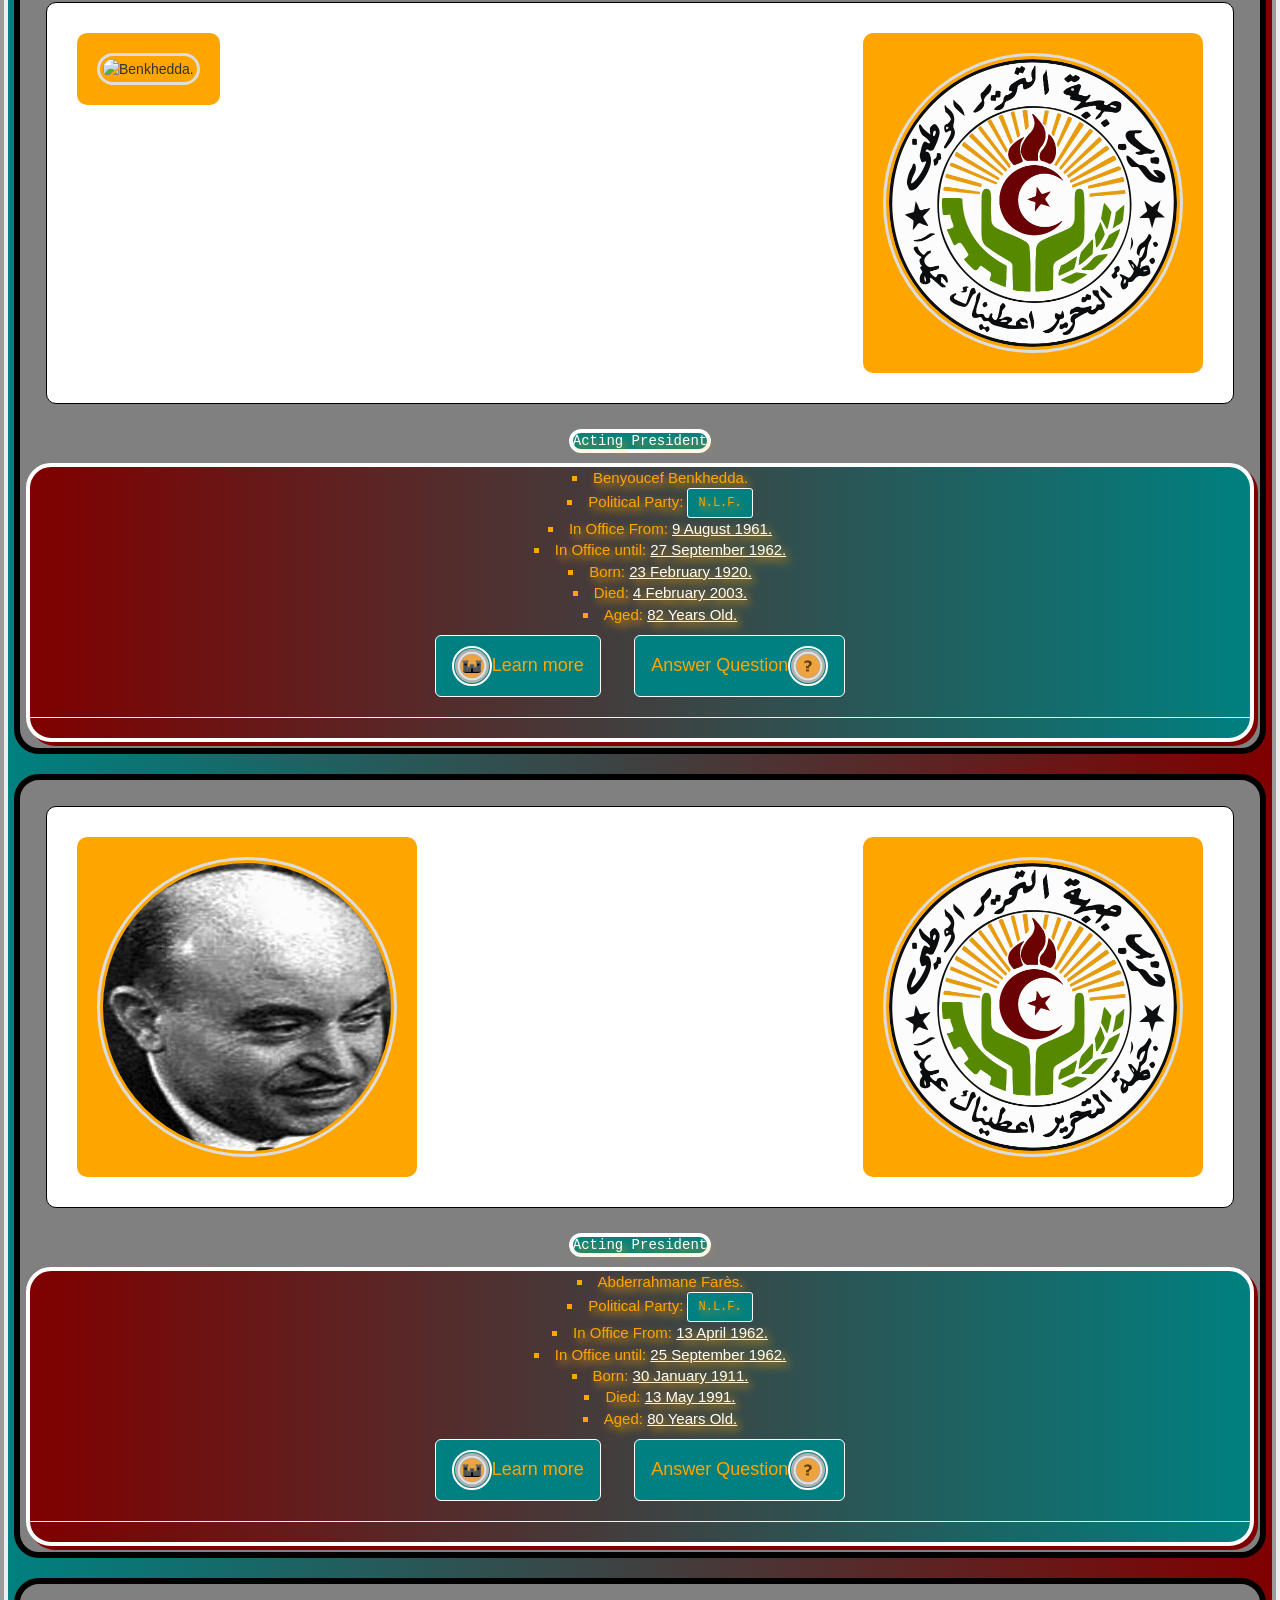
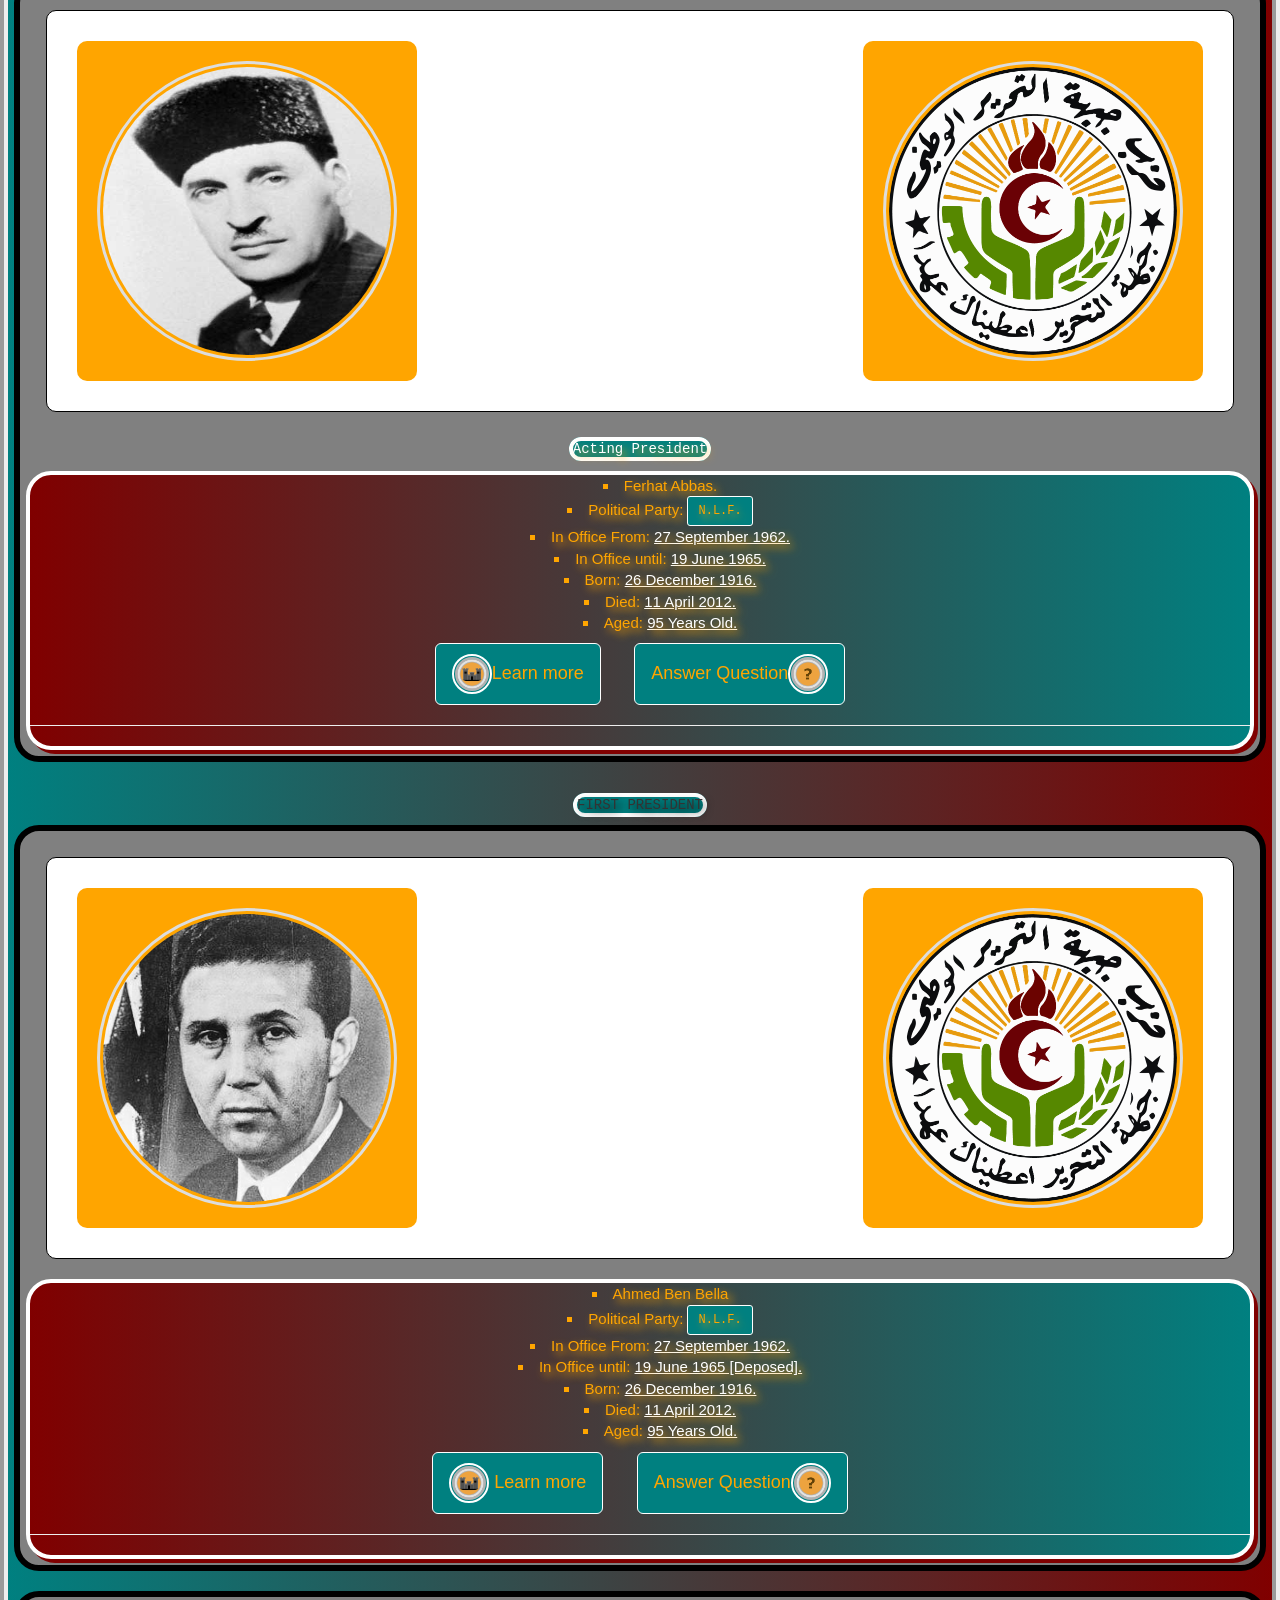
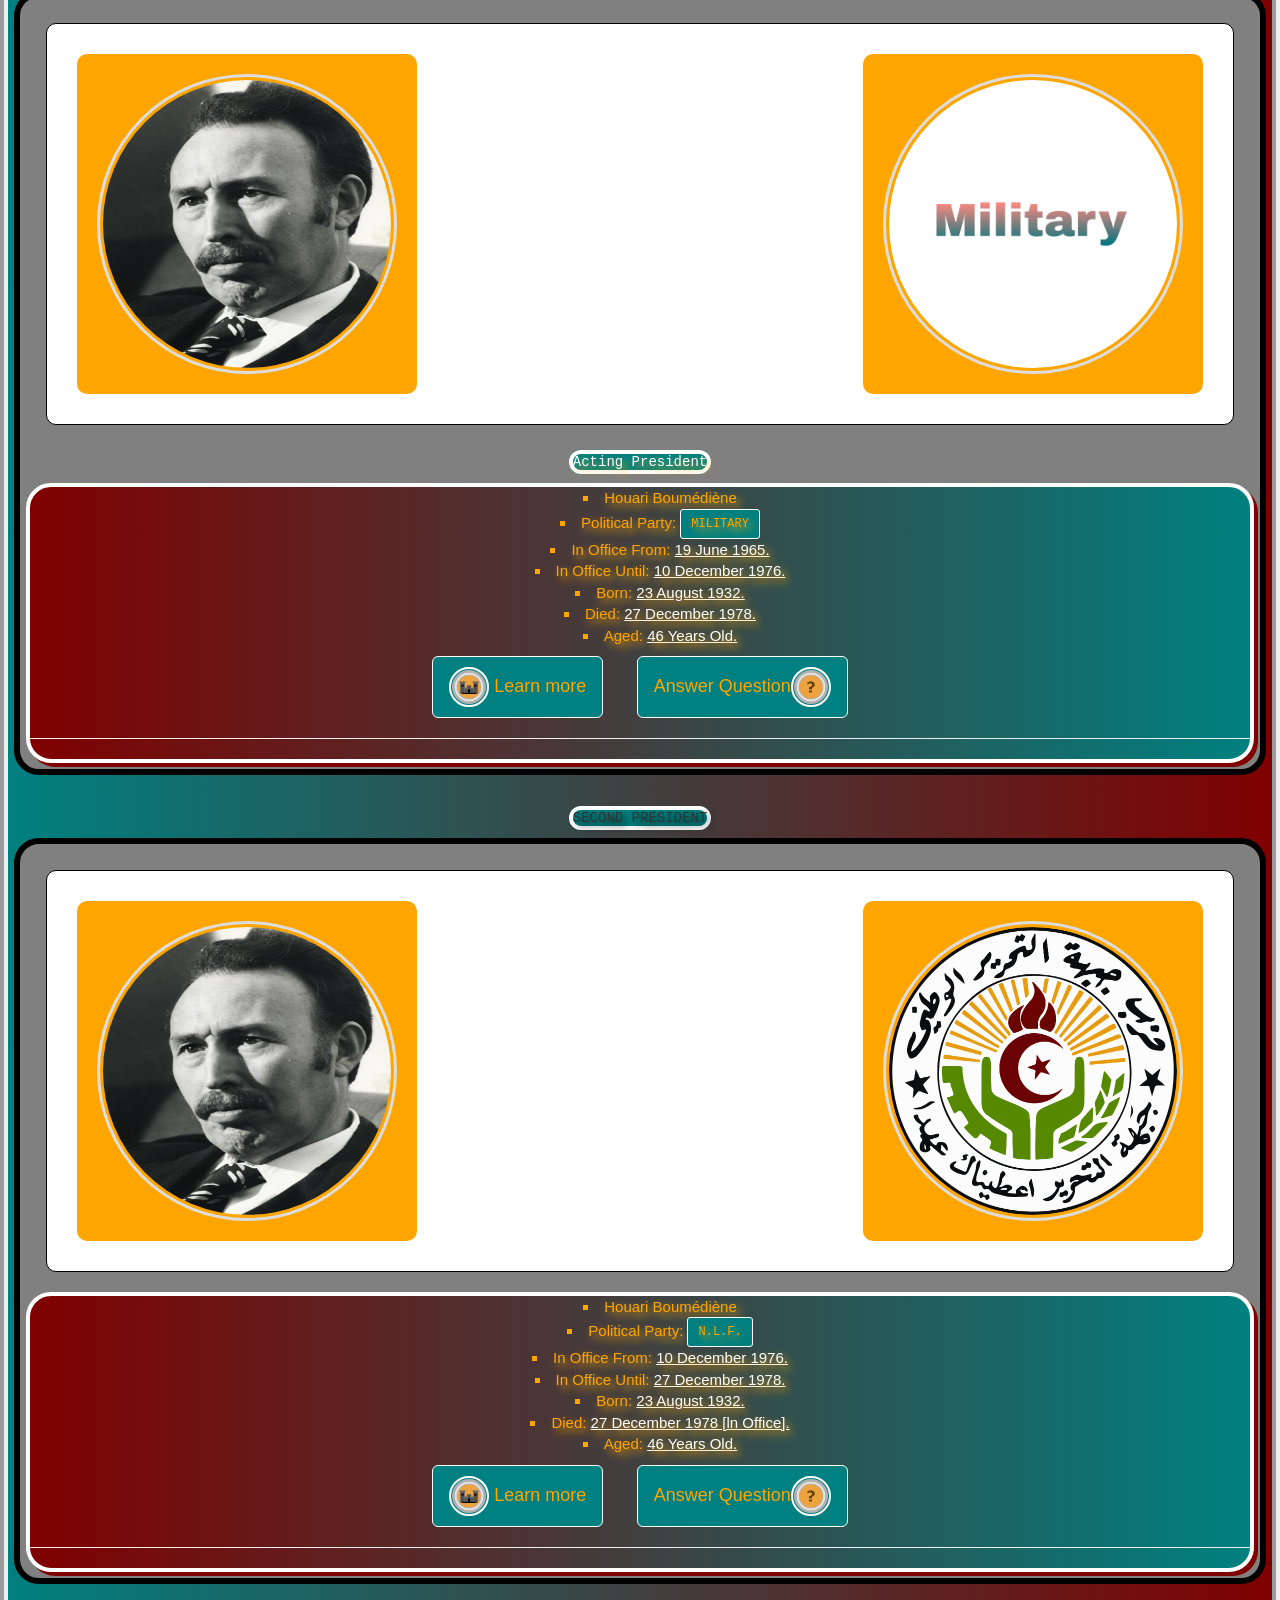
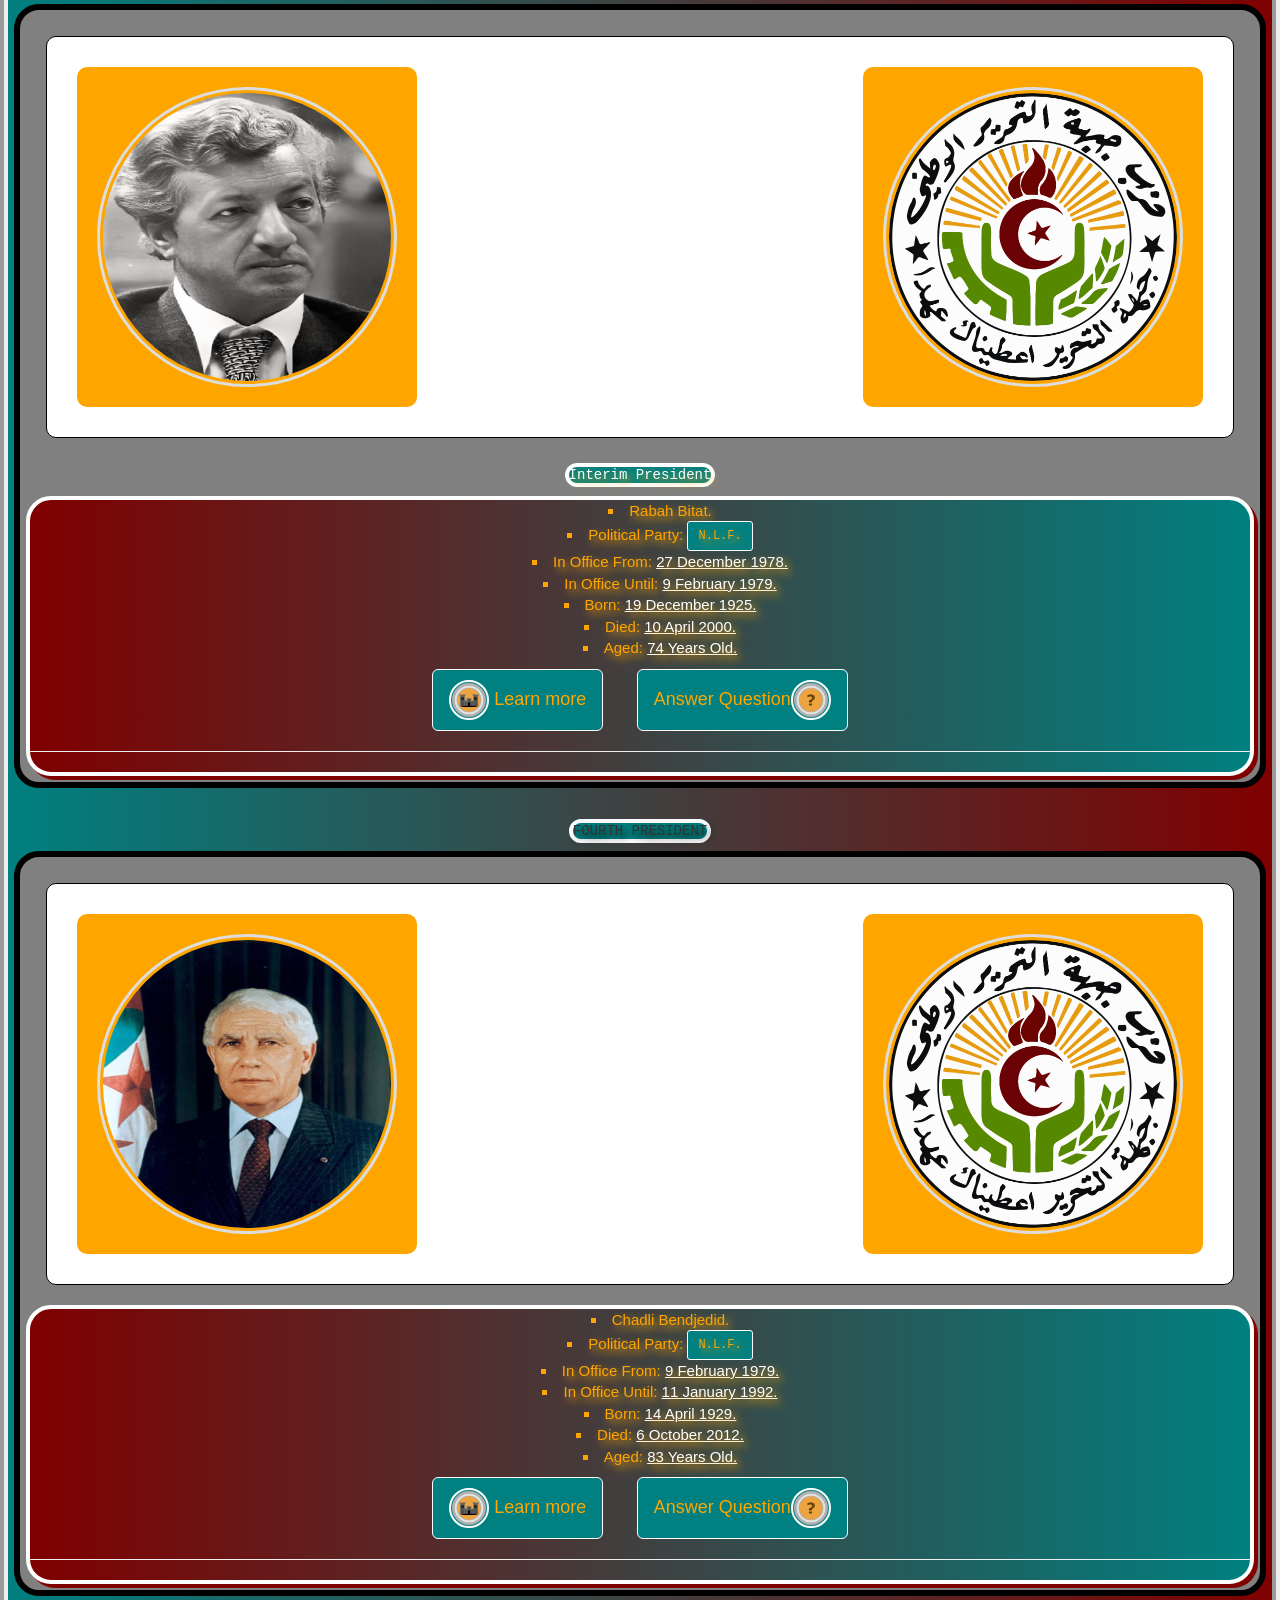
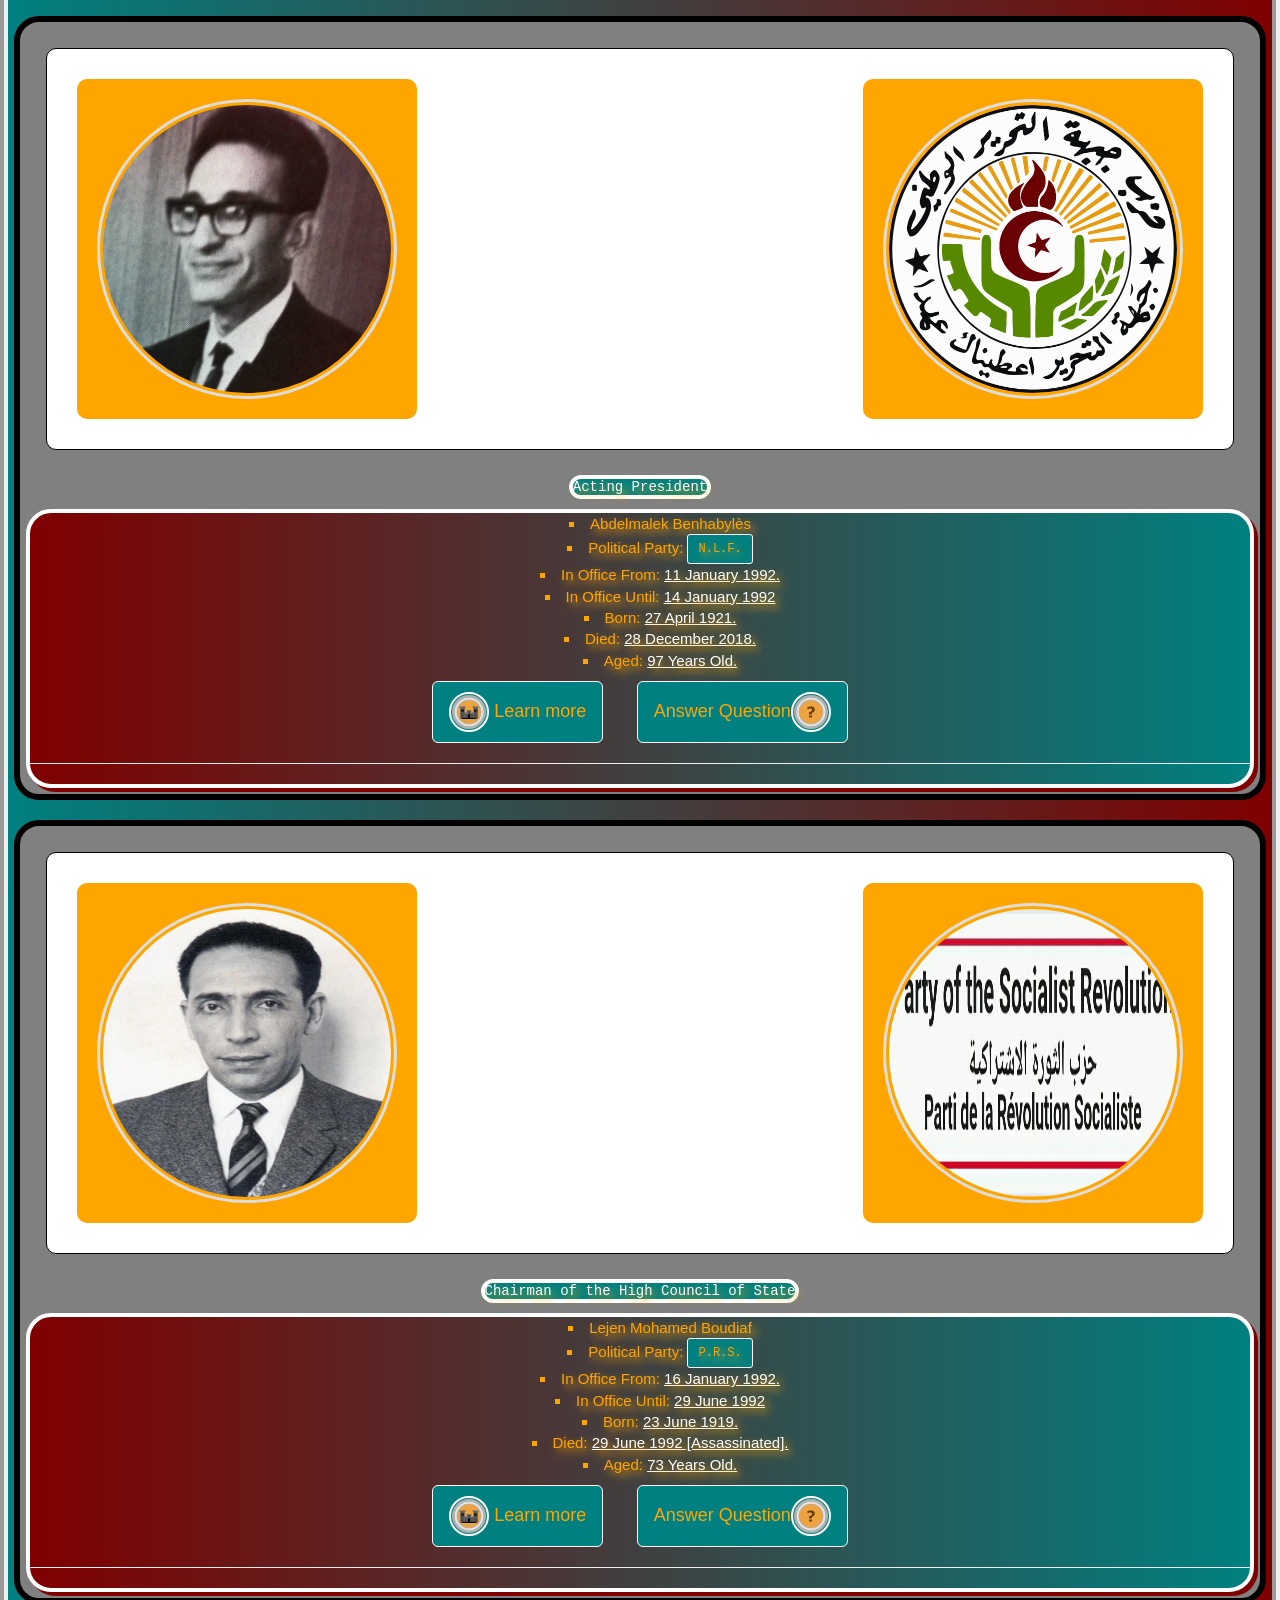
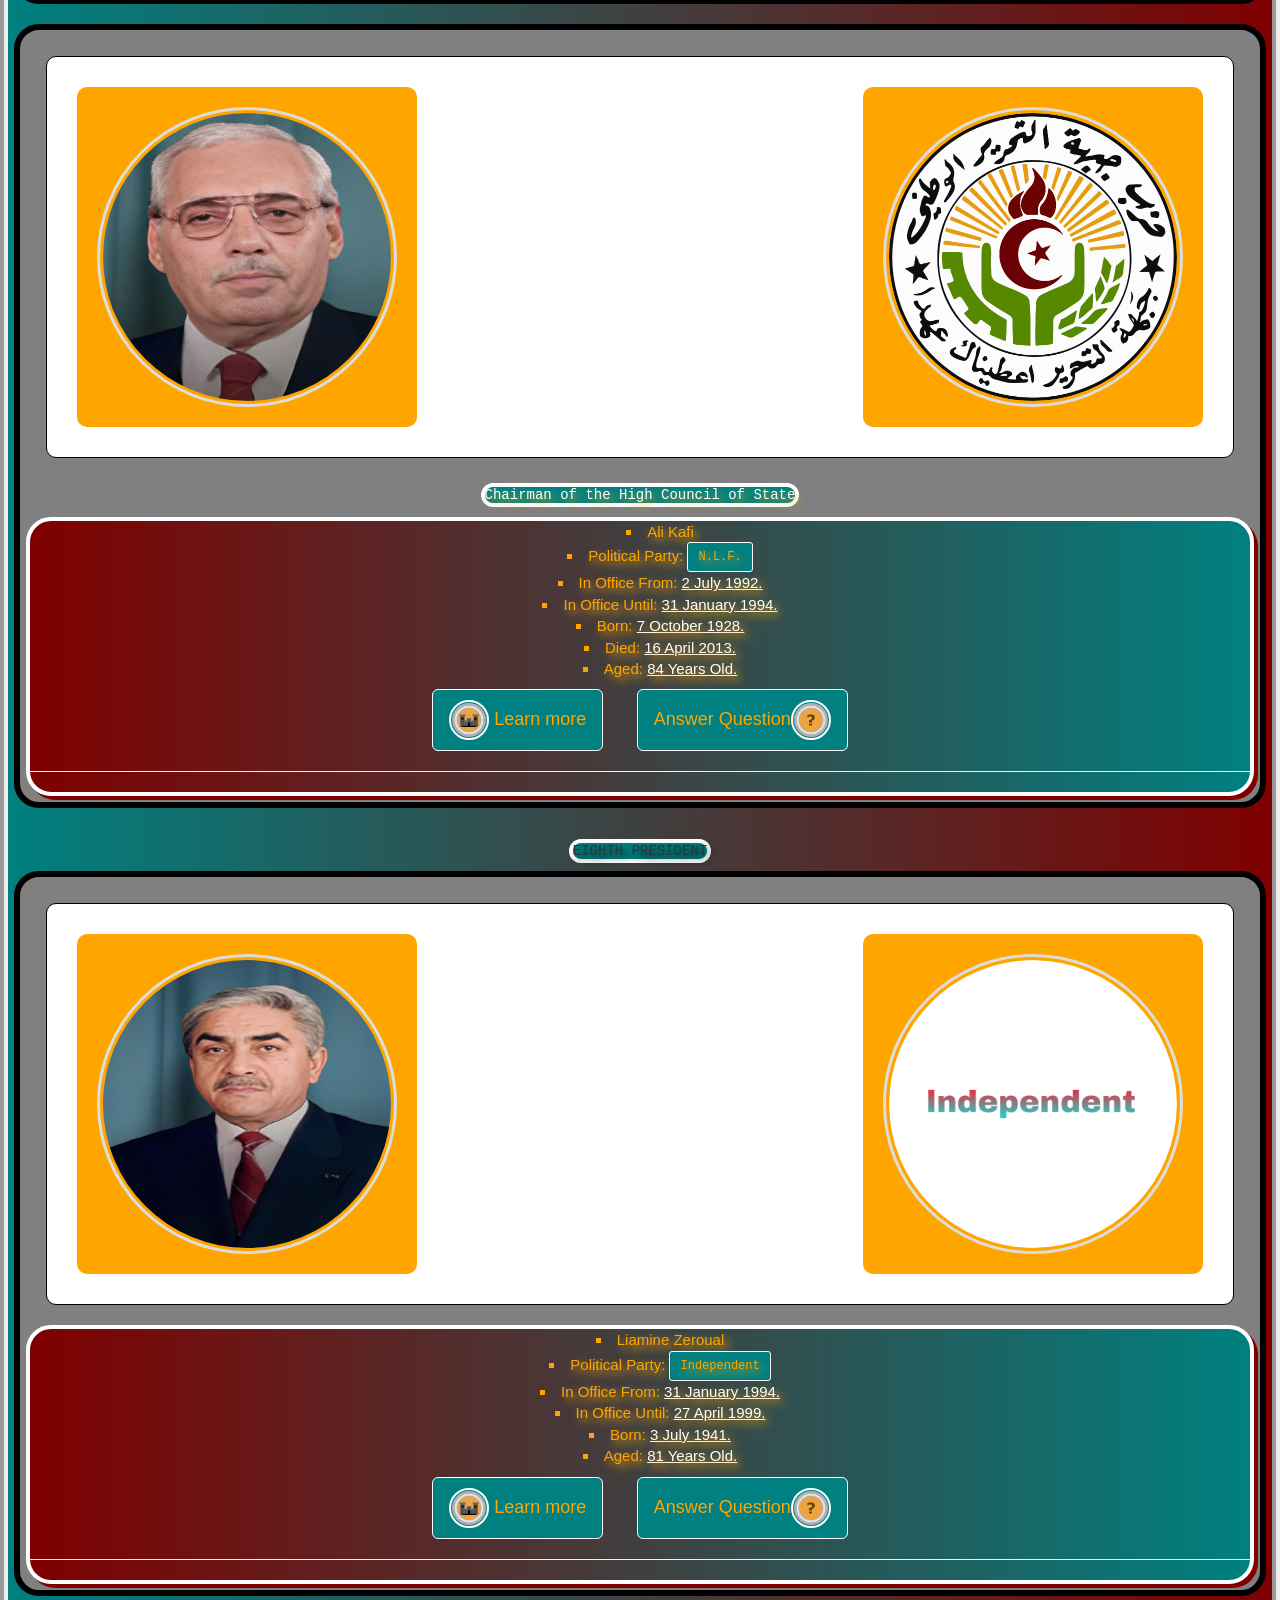
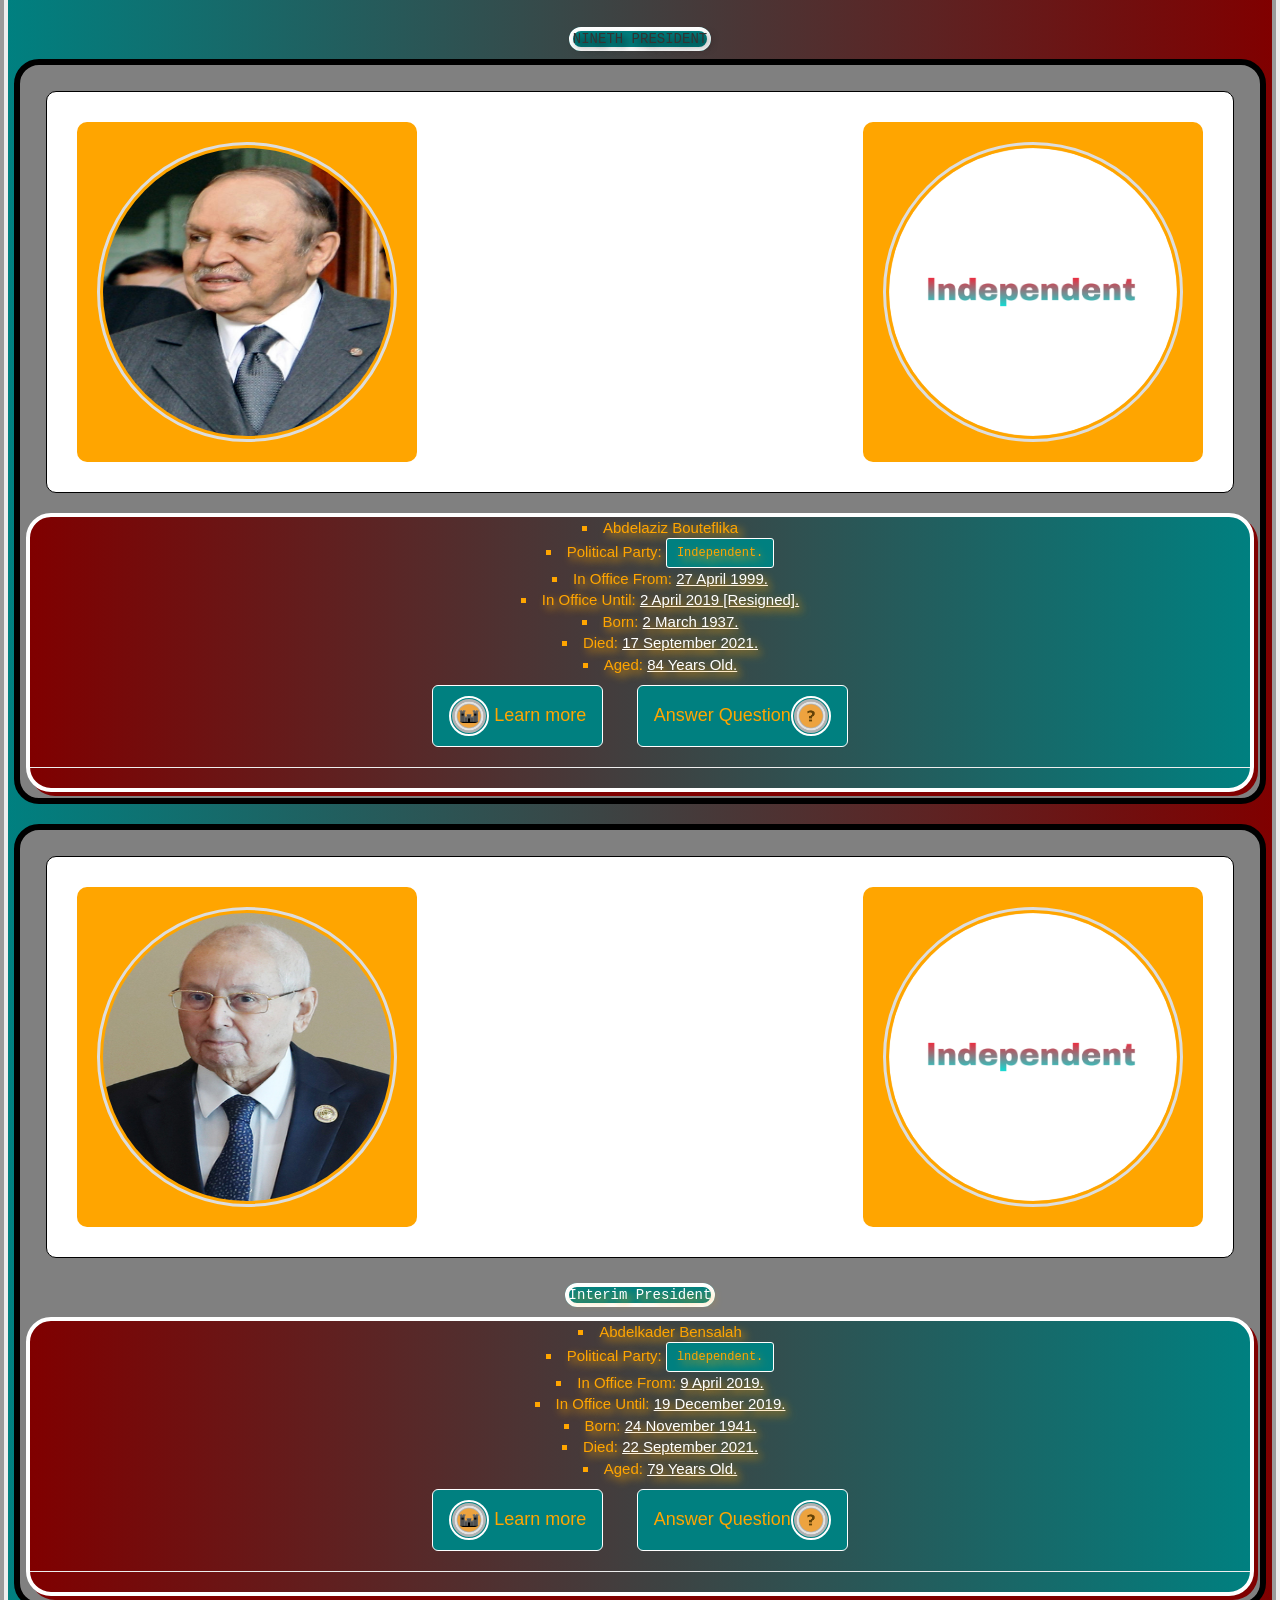
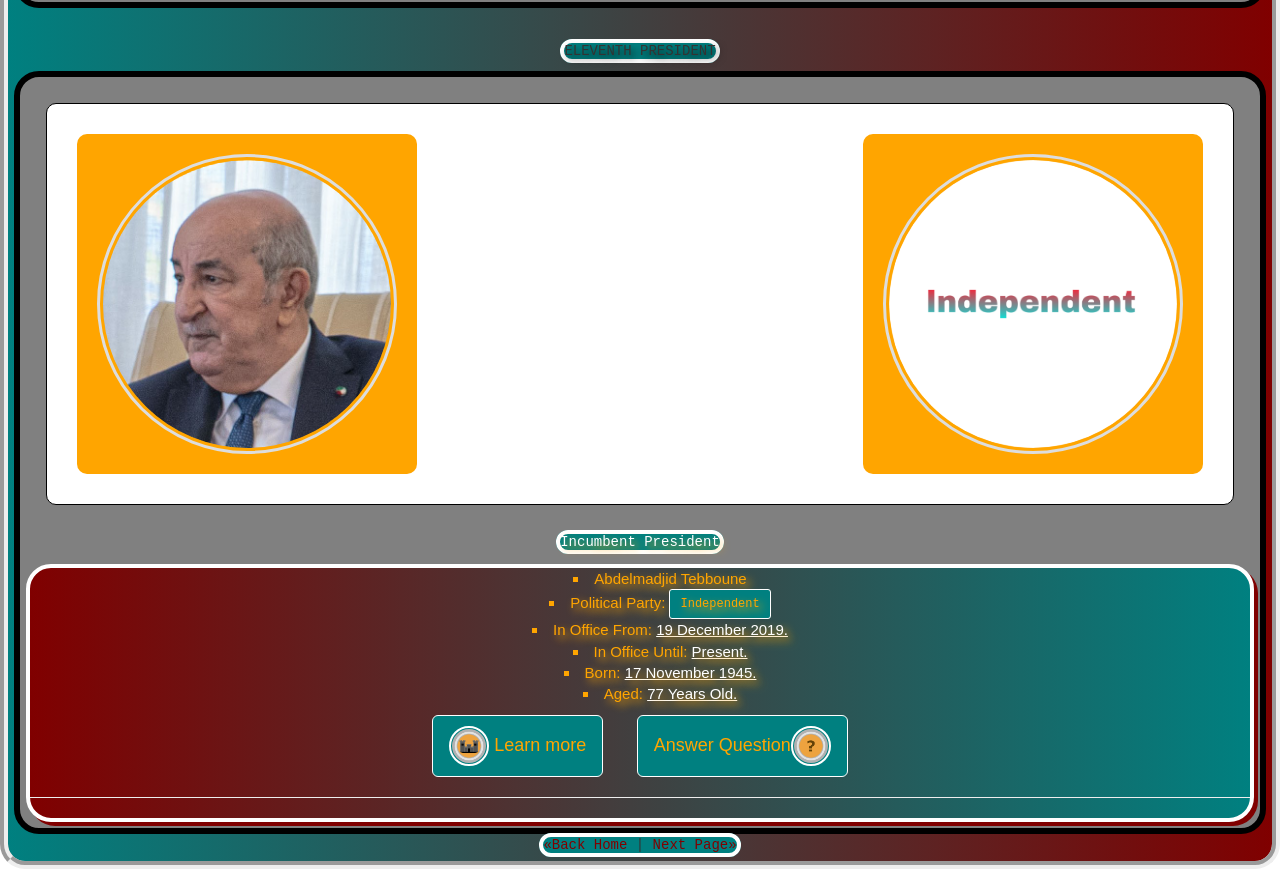
==== commit 1f48b7e7: "Add files via upload" ====
--- a/algeria.html
+++ b/algeria.html
@@ -188,7 +188,7 @@
 	  <div class="salmanda">
 	 	
 	 	<div class="wrapper clearfix"> 
-<div class="pull-left"><img src="Benkhedda.jpg" alt="Ferhat Abbas."/></div> 
+<div class="pull-left"><img src="benKhedda.png" alt="Benkhedda."/></div> 
 
 <div class="pull-right"><img src="nlf.png" alt="NLF Flag" alt=""/></div></div>
 	 
@@ -435,7 +435,7 @@
  <div class="wrapper clearfix"> 
 <div class="pull-left"><img src="houariBoumediene.jpg"  alt="Houari Boumediene"/></div> 
 
-<div class="pull-right"><img src="Lule.png" alt="Military Function" alt=""/></div></div> 
+<div class="pull-right"><img src="lule.png" alt="Military Function" alt=""/></div></div> 
 
 <p><span>Acting President</span></p>
 	 	
@@ -809,7 +809,7 @@
 	 	
 	 <div class="salmanda">
 	 	<div class="wrapper clearfix"> 
-<div class="pull-left"><img src="aliKafi.jpg" alt="Ali Kafi"/></div> 
+<div class="pull-left"><img src="aliKafi.png" alt="Ali Kafi"/></div> 
 
 <div class="pull-right"><img src="nlf.png" alt="NLF Emblem"/></div></div>
 	 
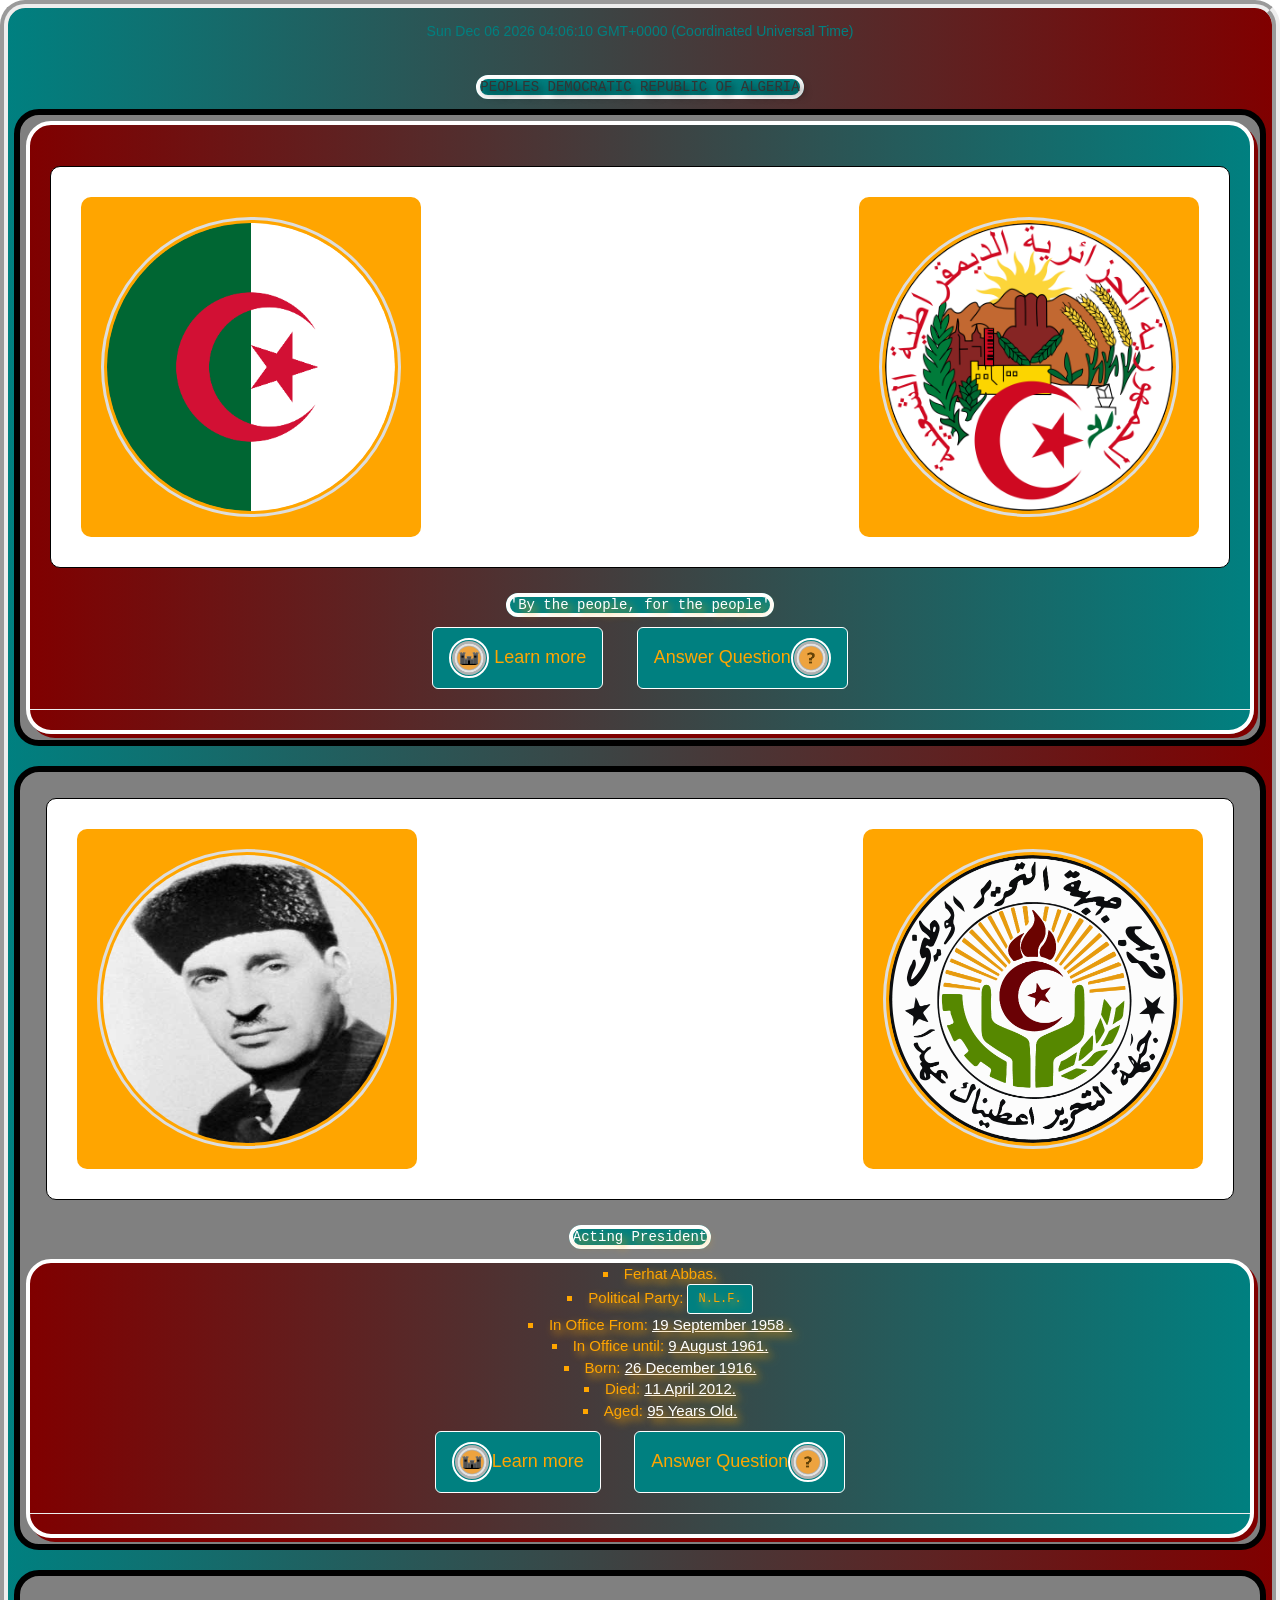
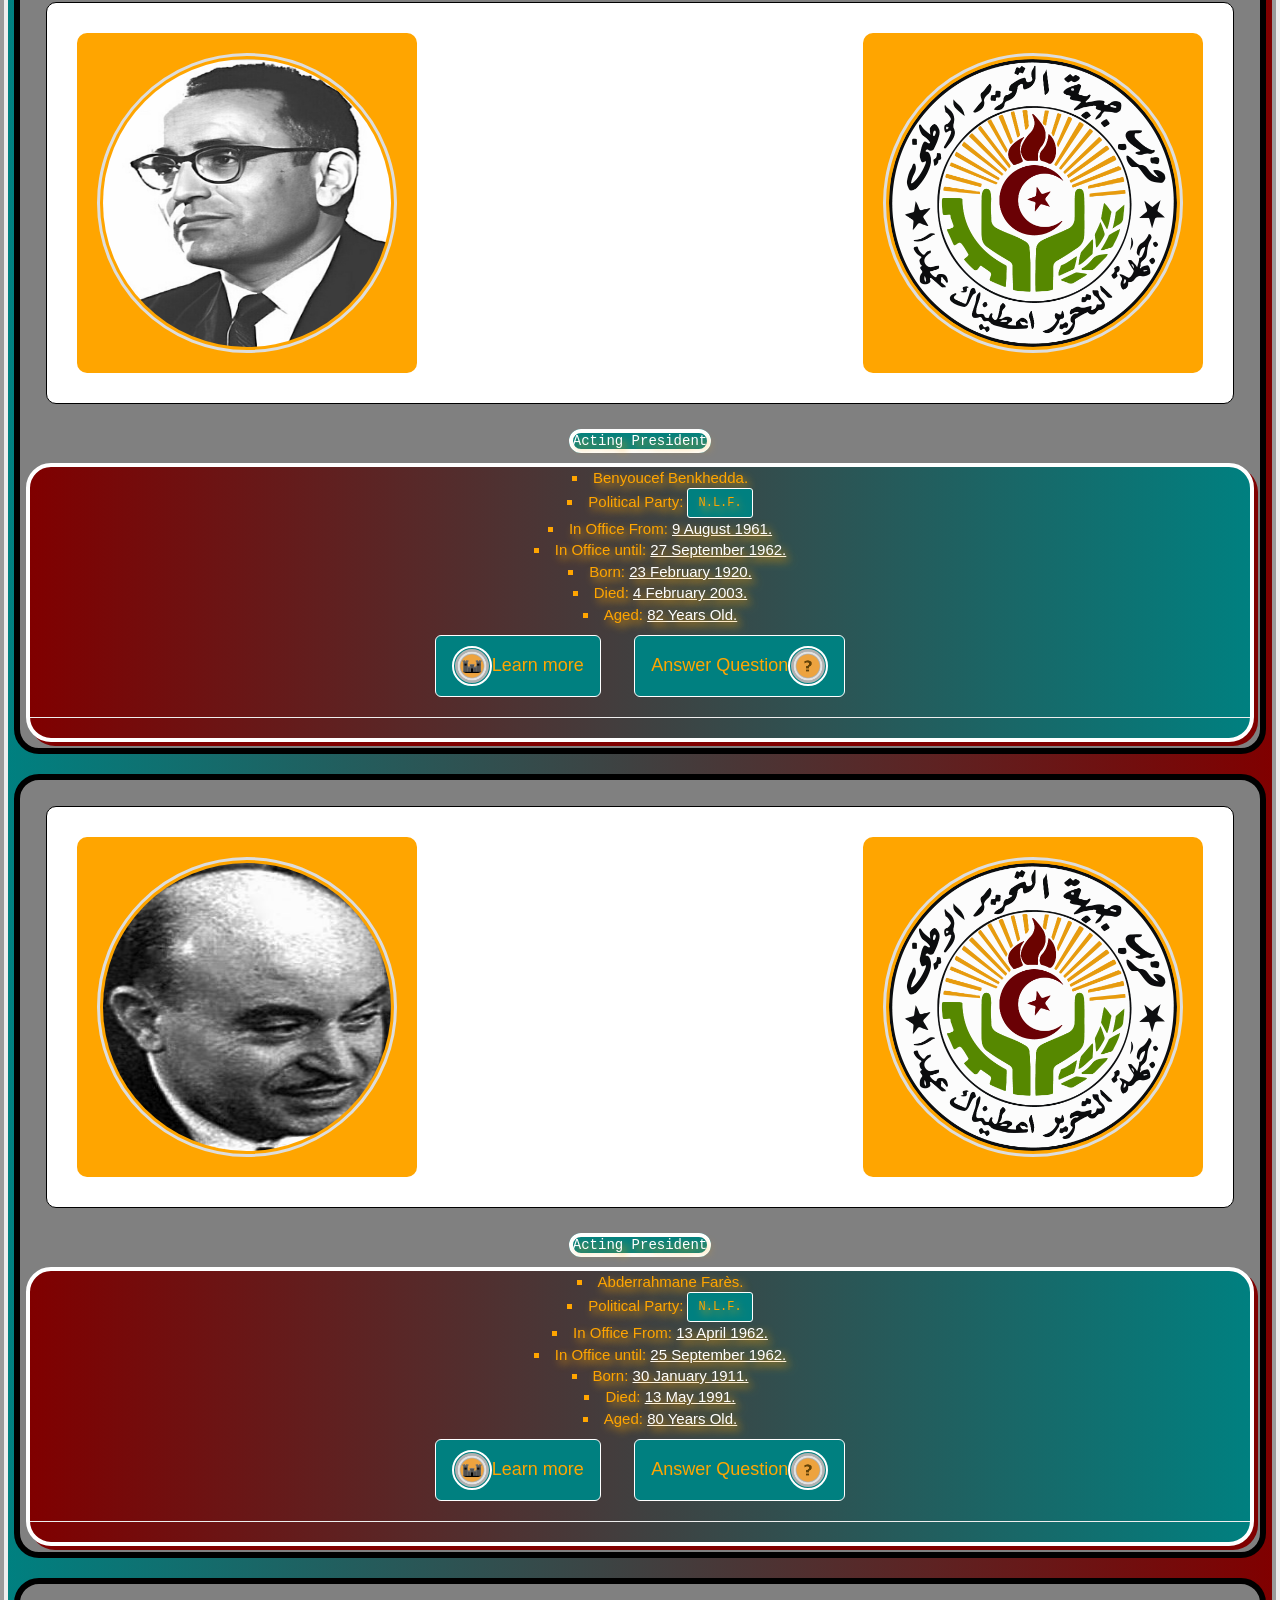
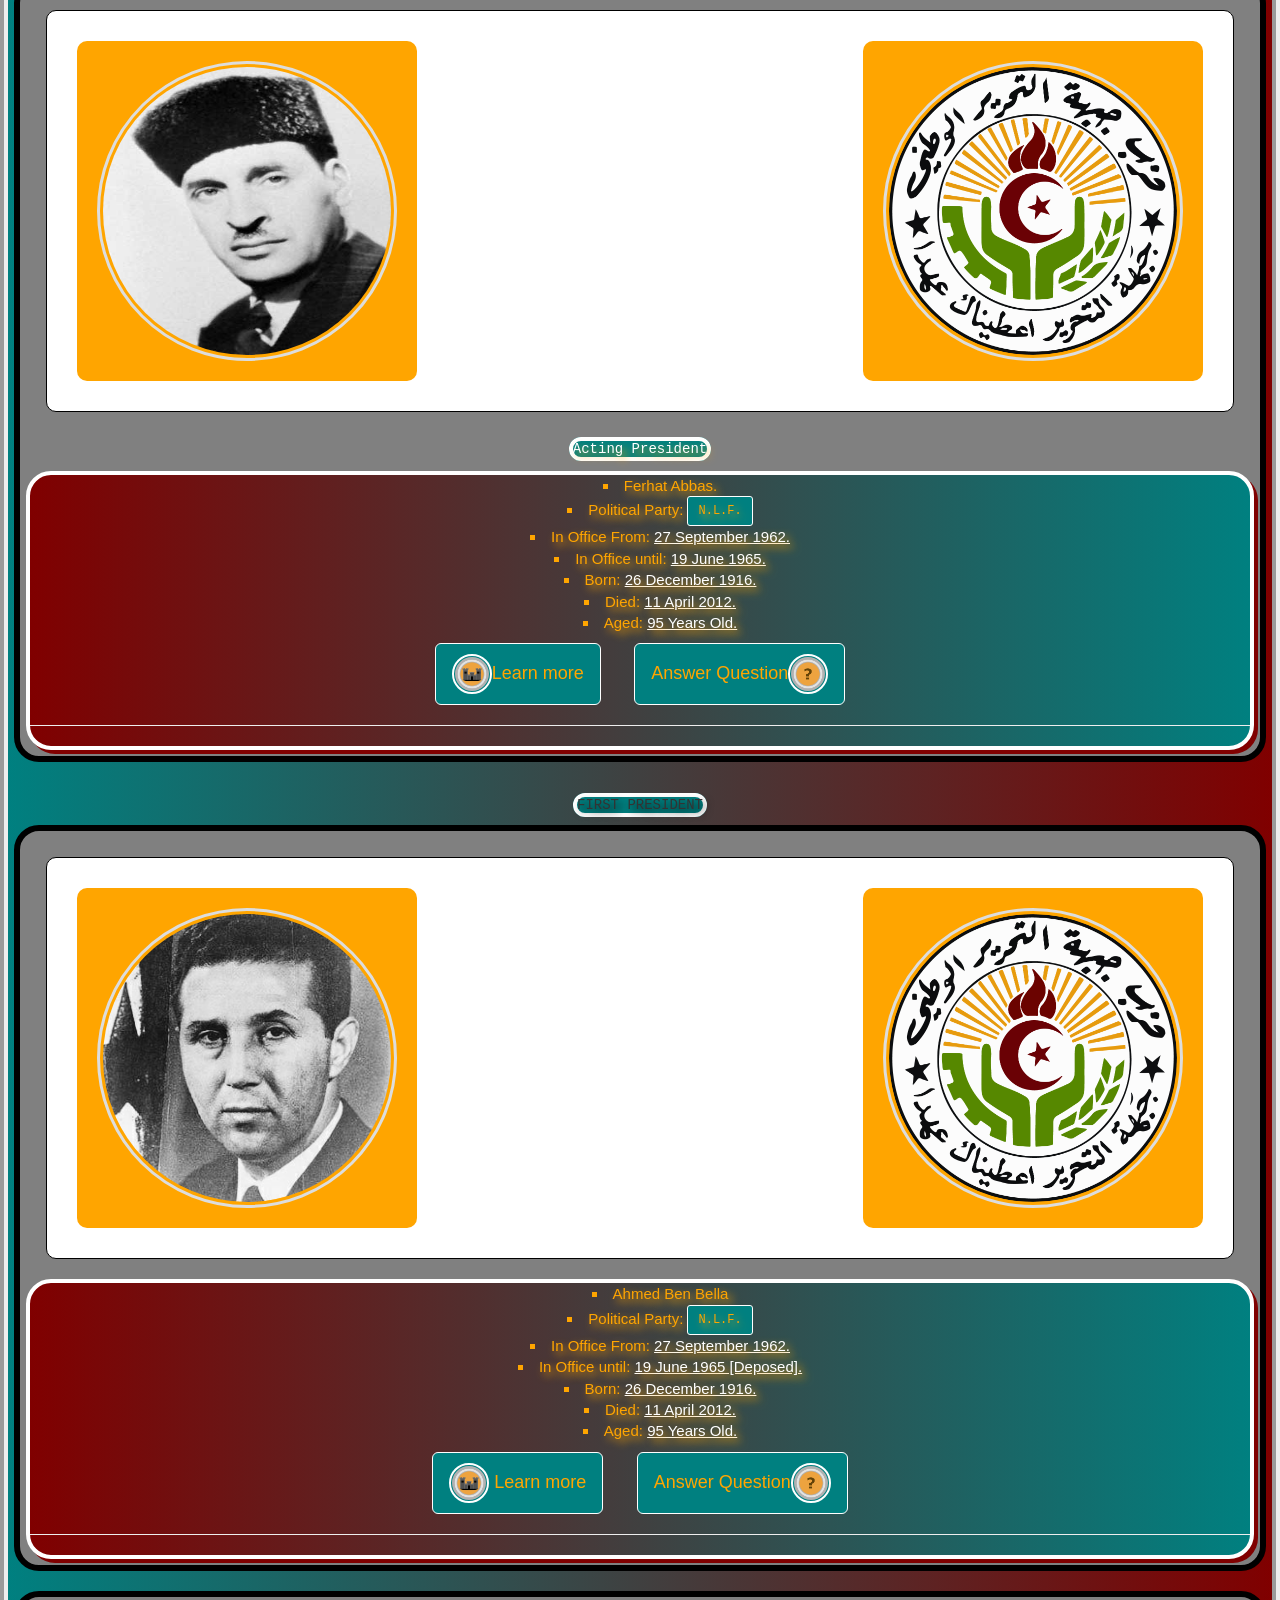
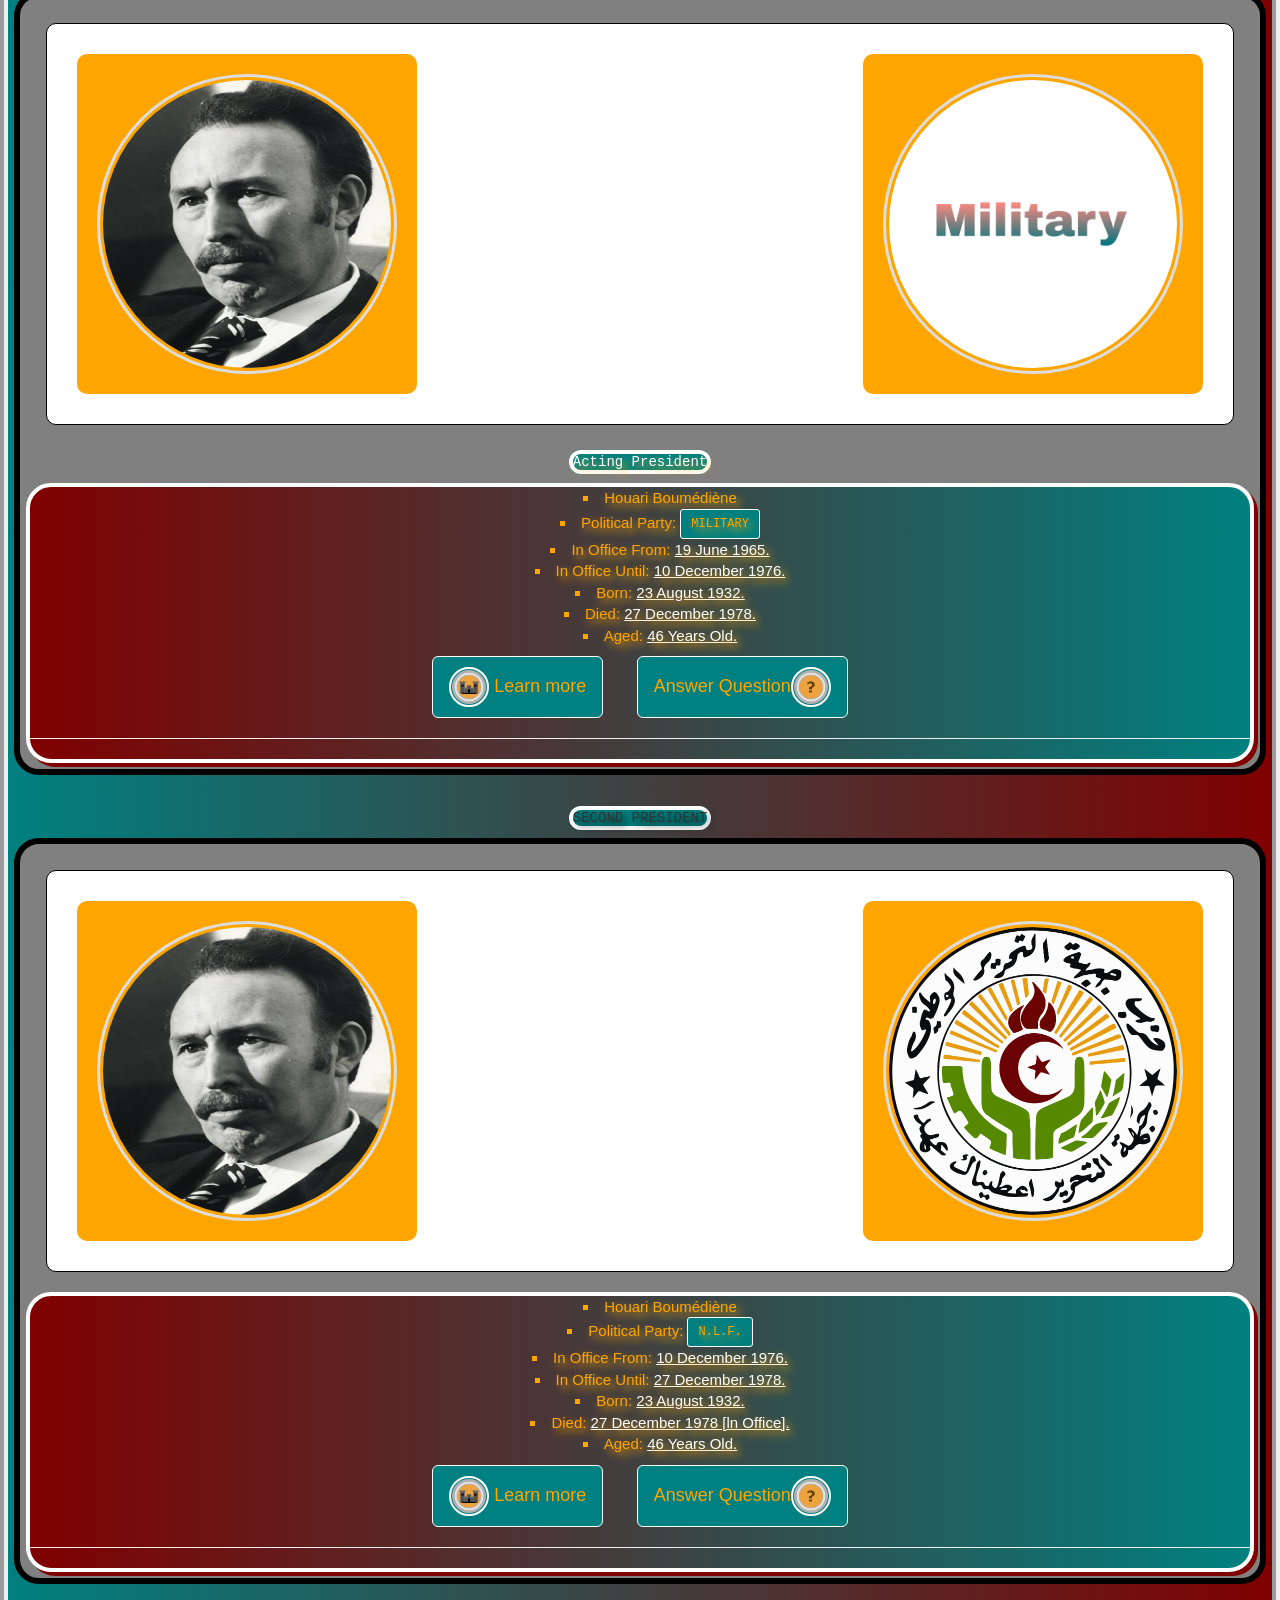
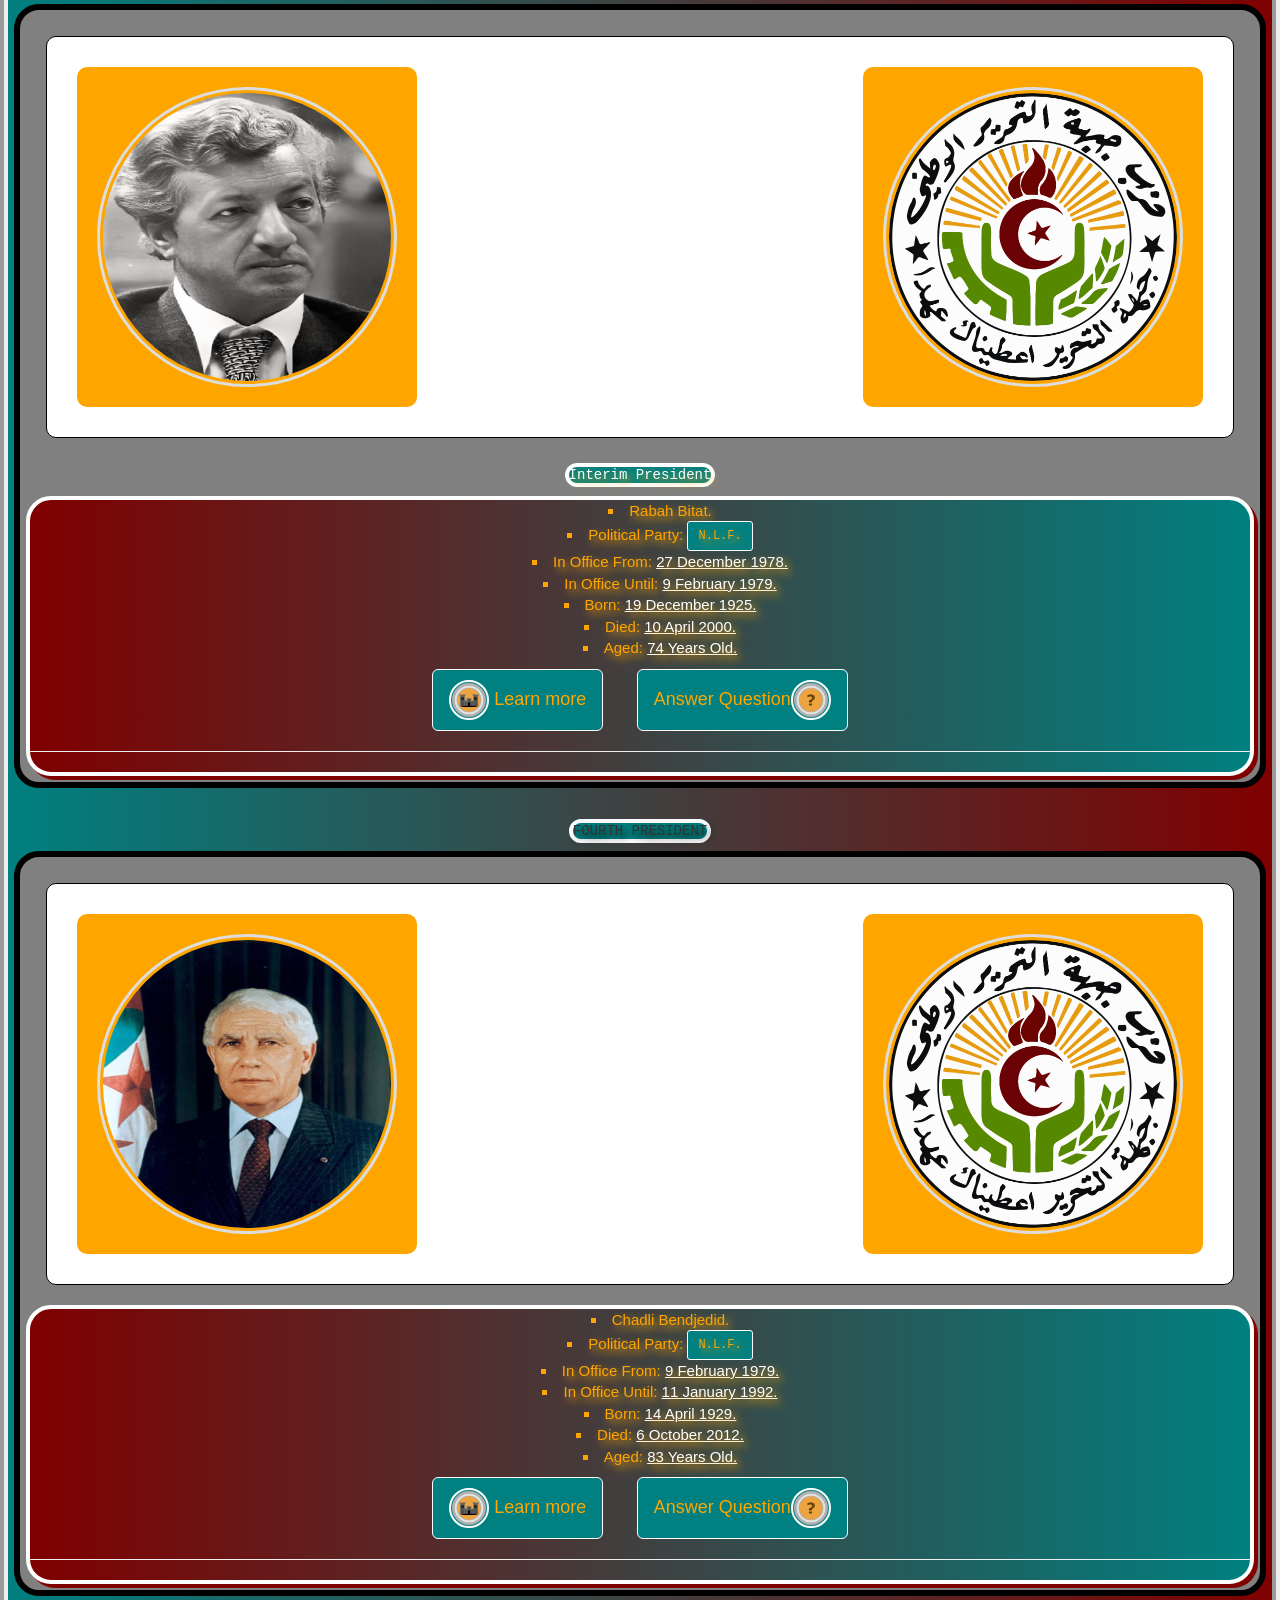
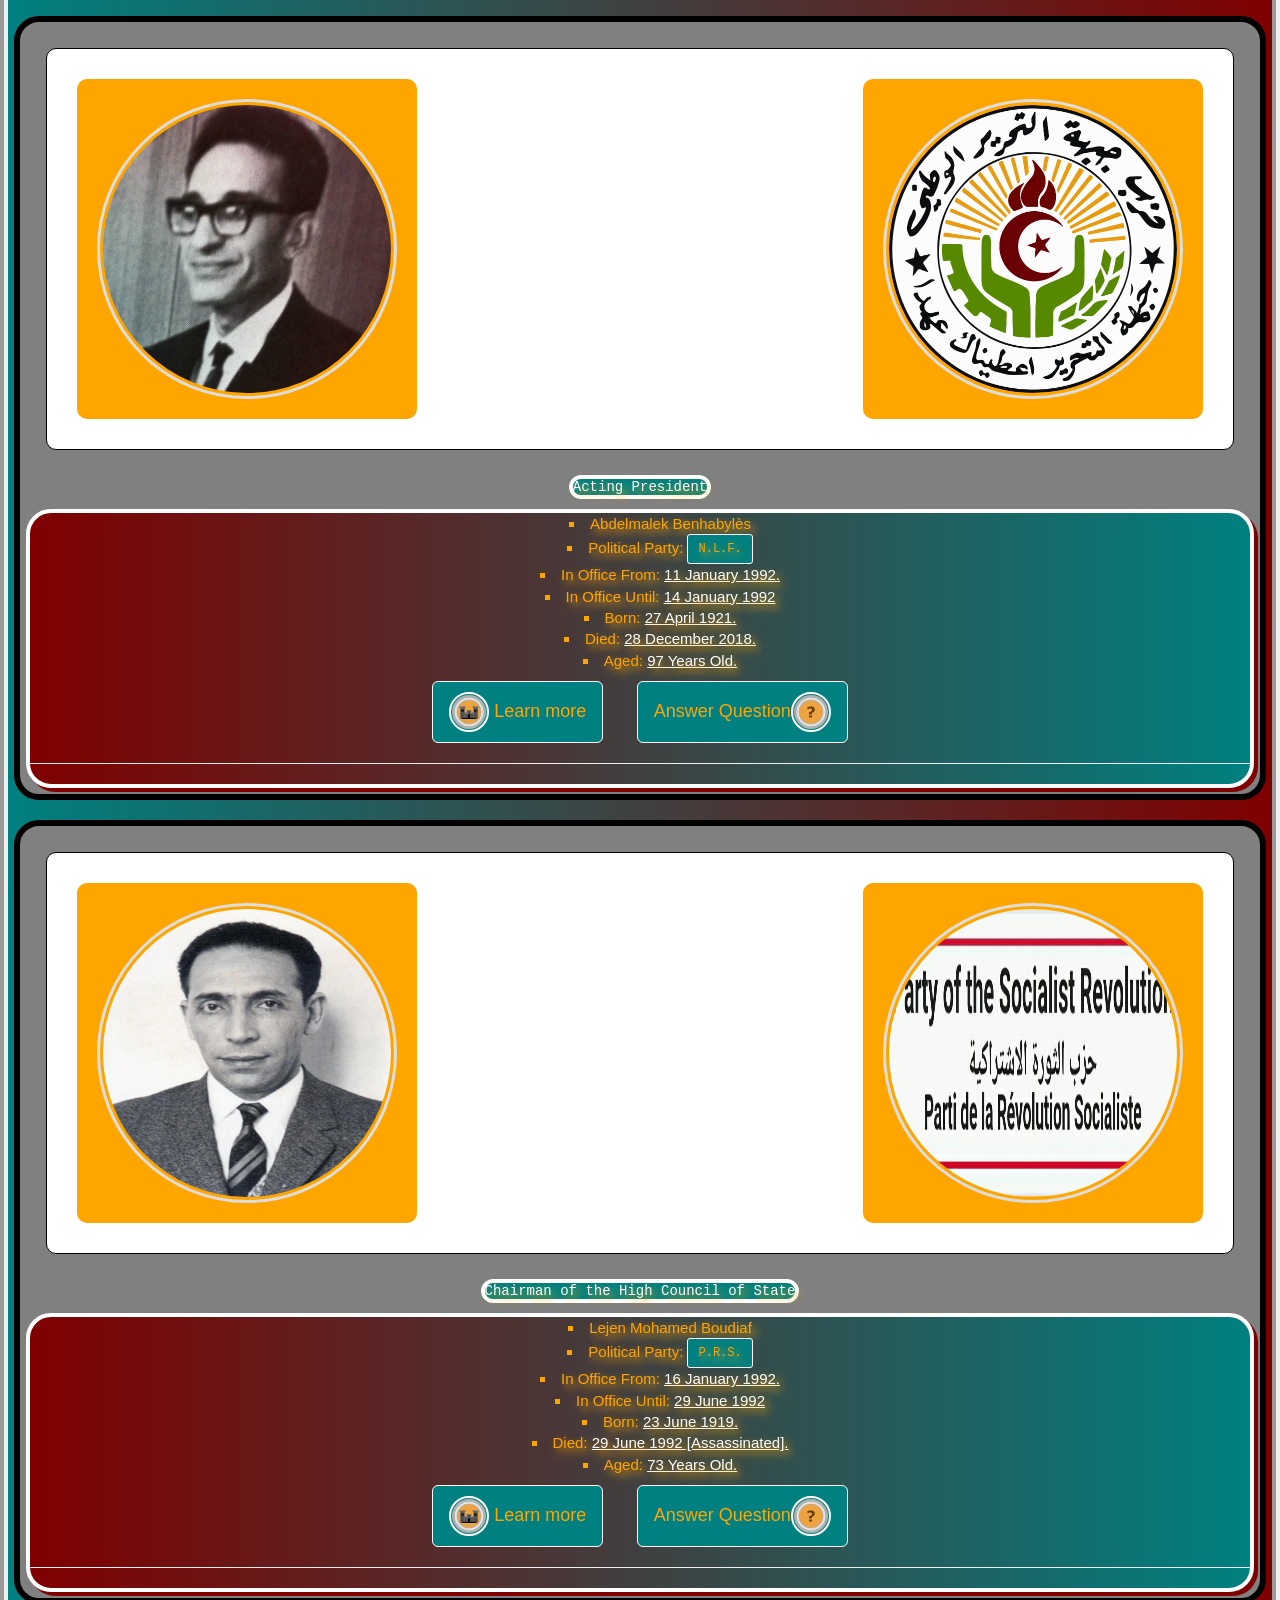
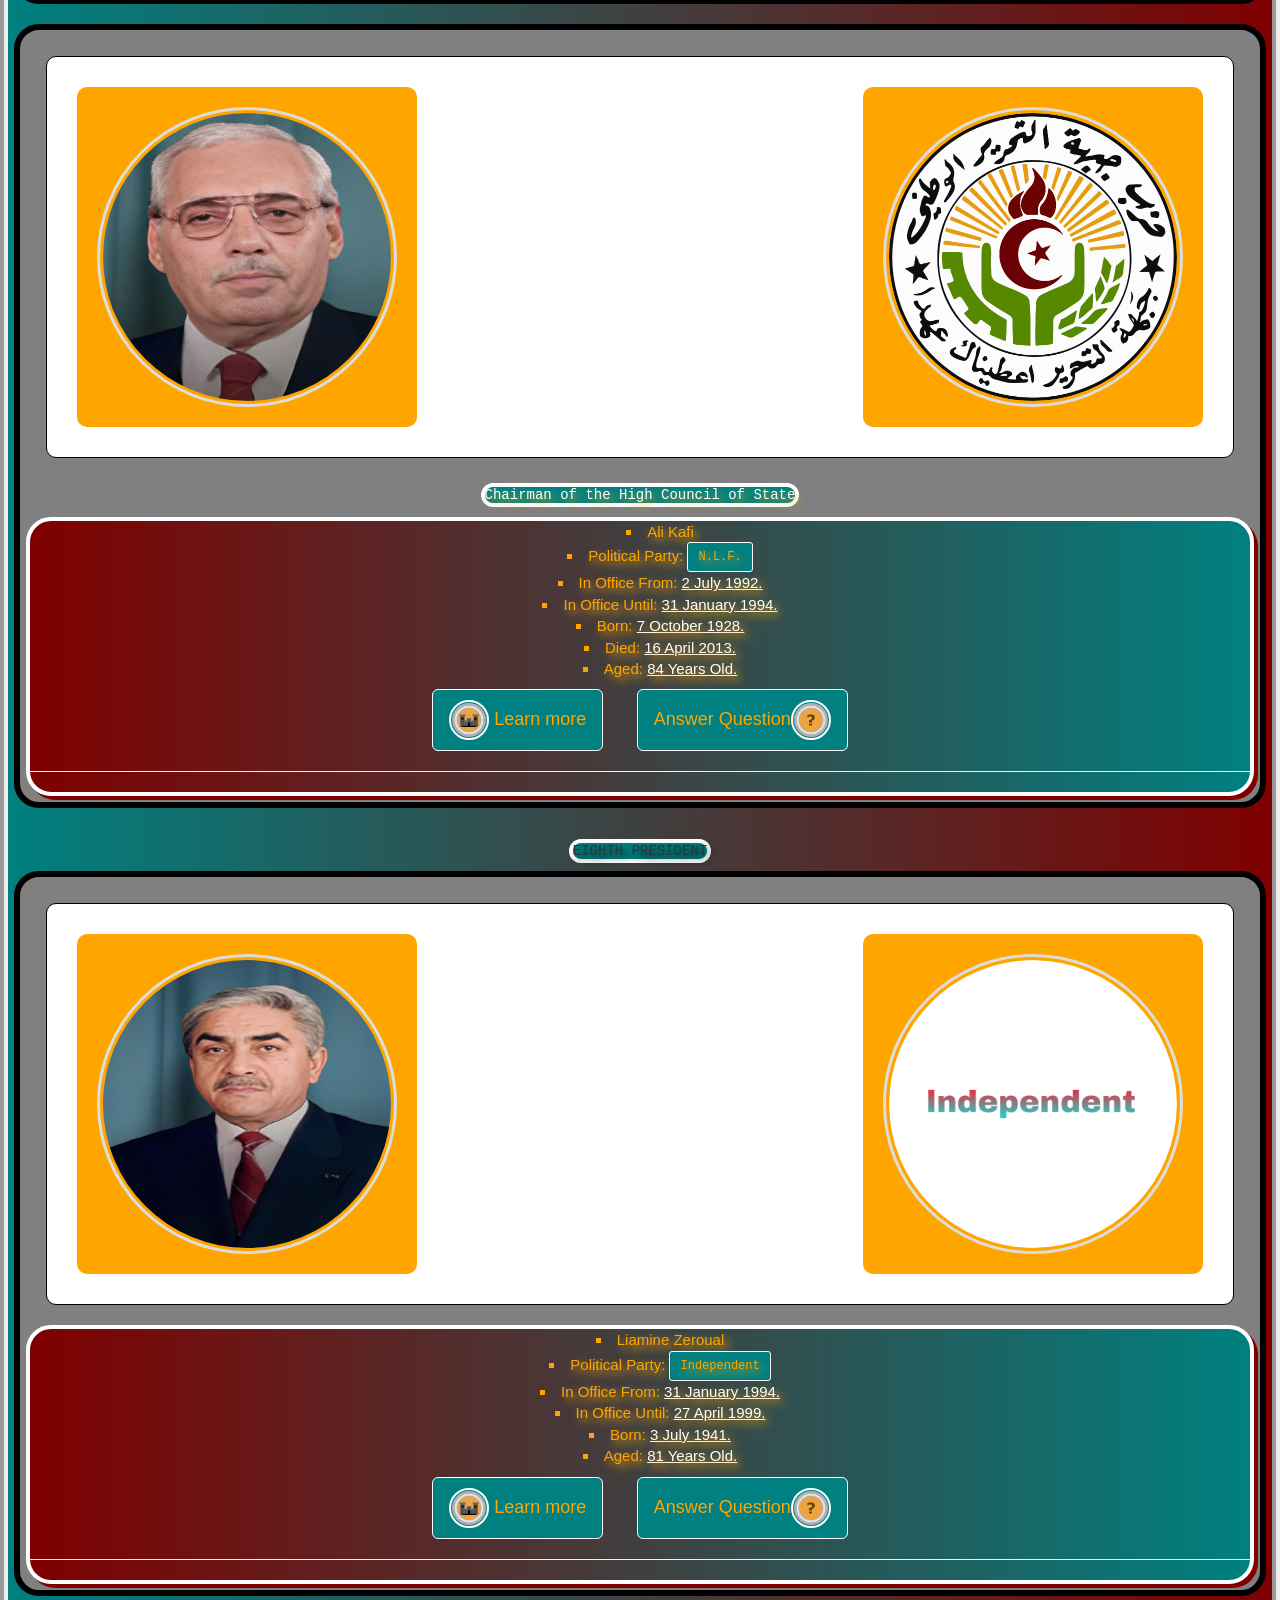
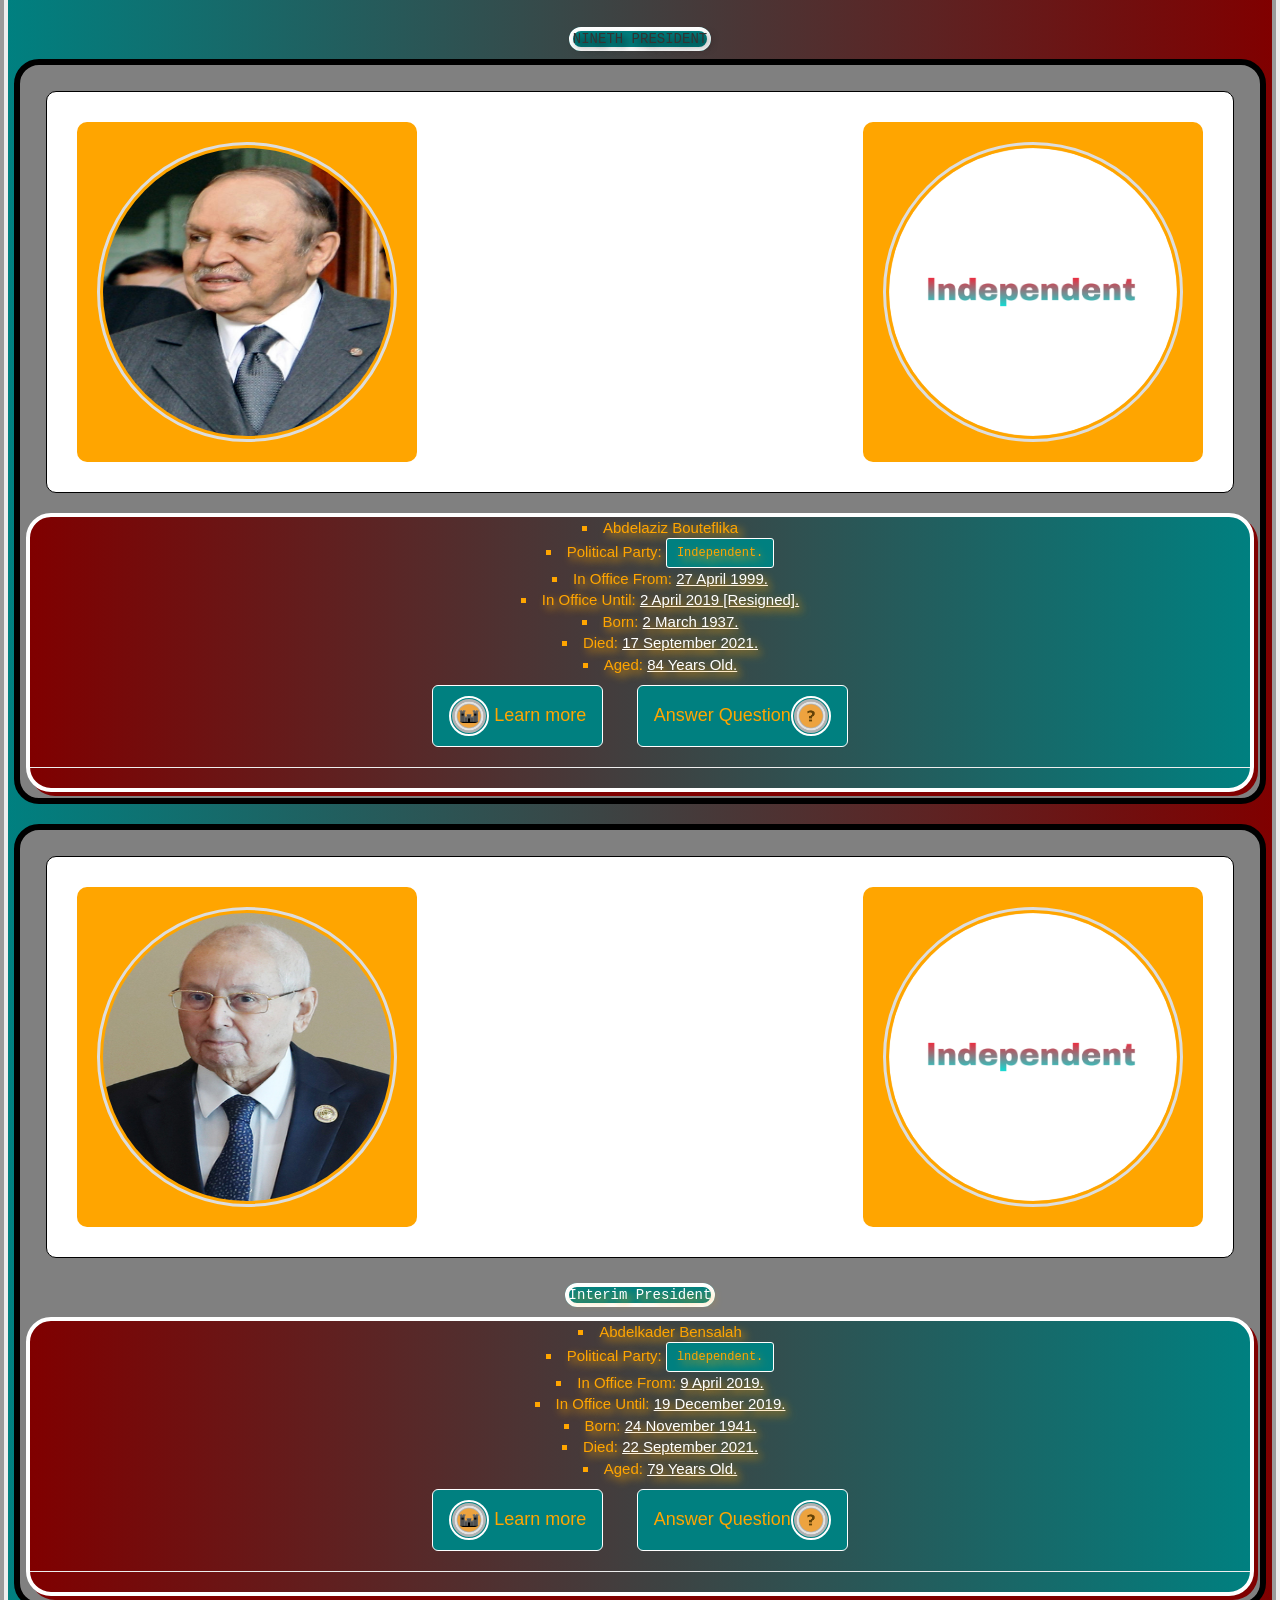
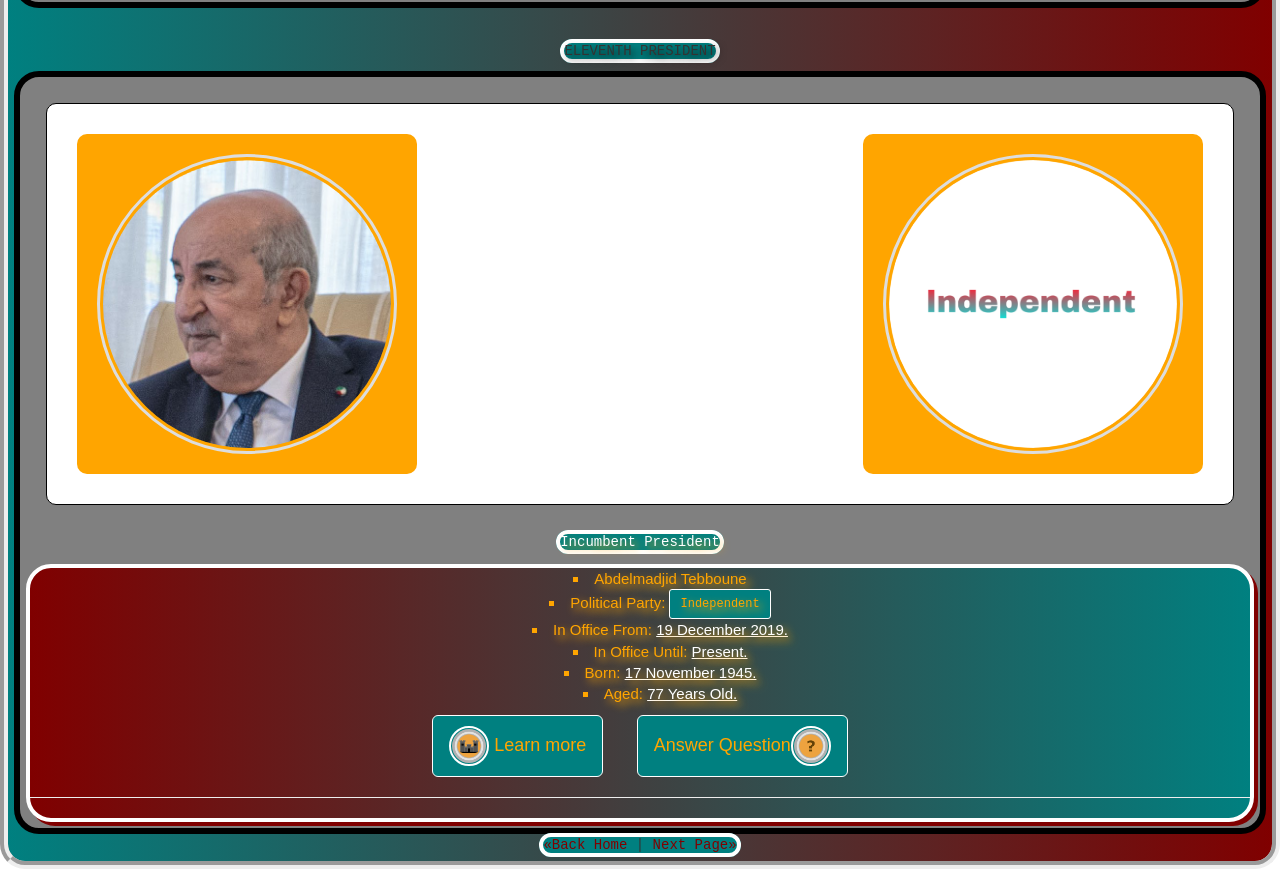
==== commit 04e51669: "Add files via upload" ====
--- a/algeria.html
+++ b/algeria.html
@@ -188,7 +188,7 @@
 	  <div class="salmanda">
 	 	
 	 	<div class="wrapper clearfix"> 
-<div class="pull-left"><img src="benKhedda.png" alt="Benkhedda."/></div> 
+<div class="pull-left"><img src="benkhedda.png" alt="Benkhedda."/></div> 
 
 <div class="pull-right"><img src="nlf.png" alt="NLF Flag" alt=""/></div></div>
 	 
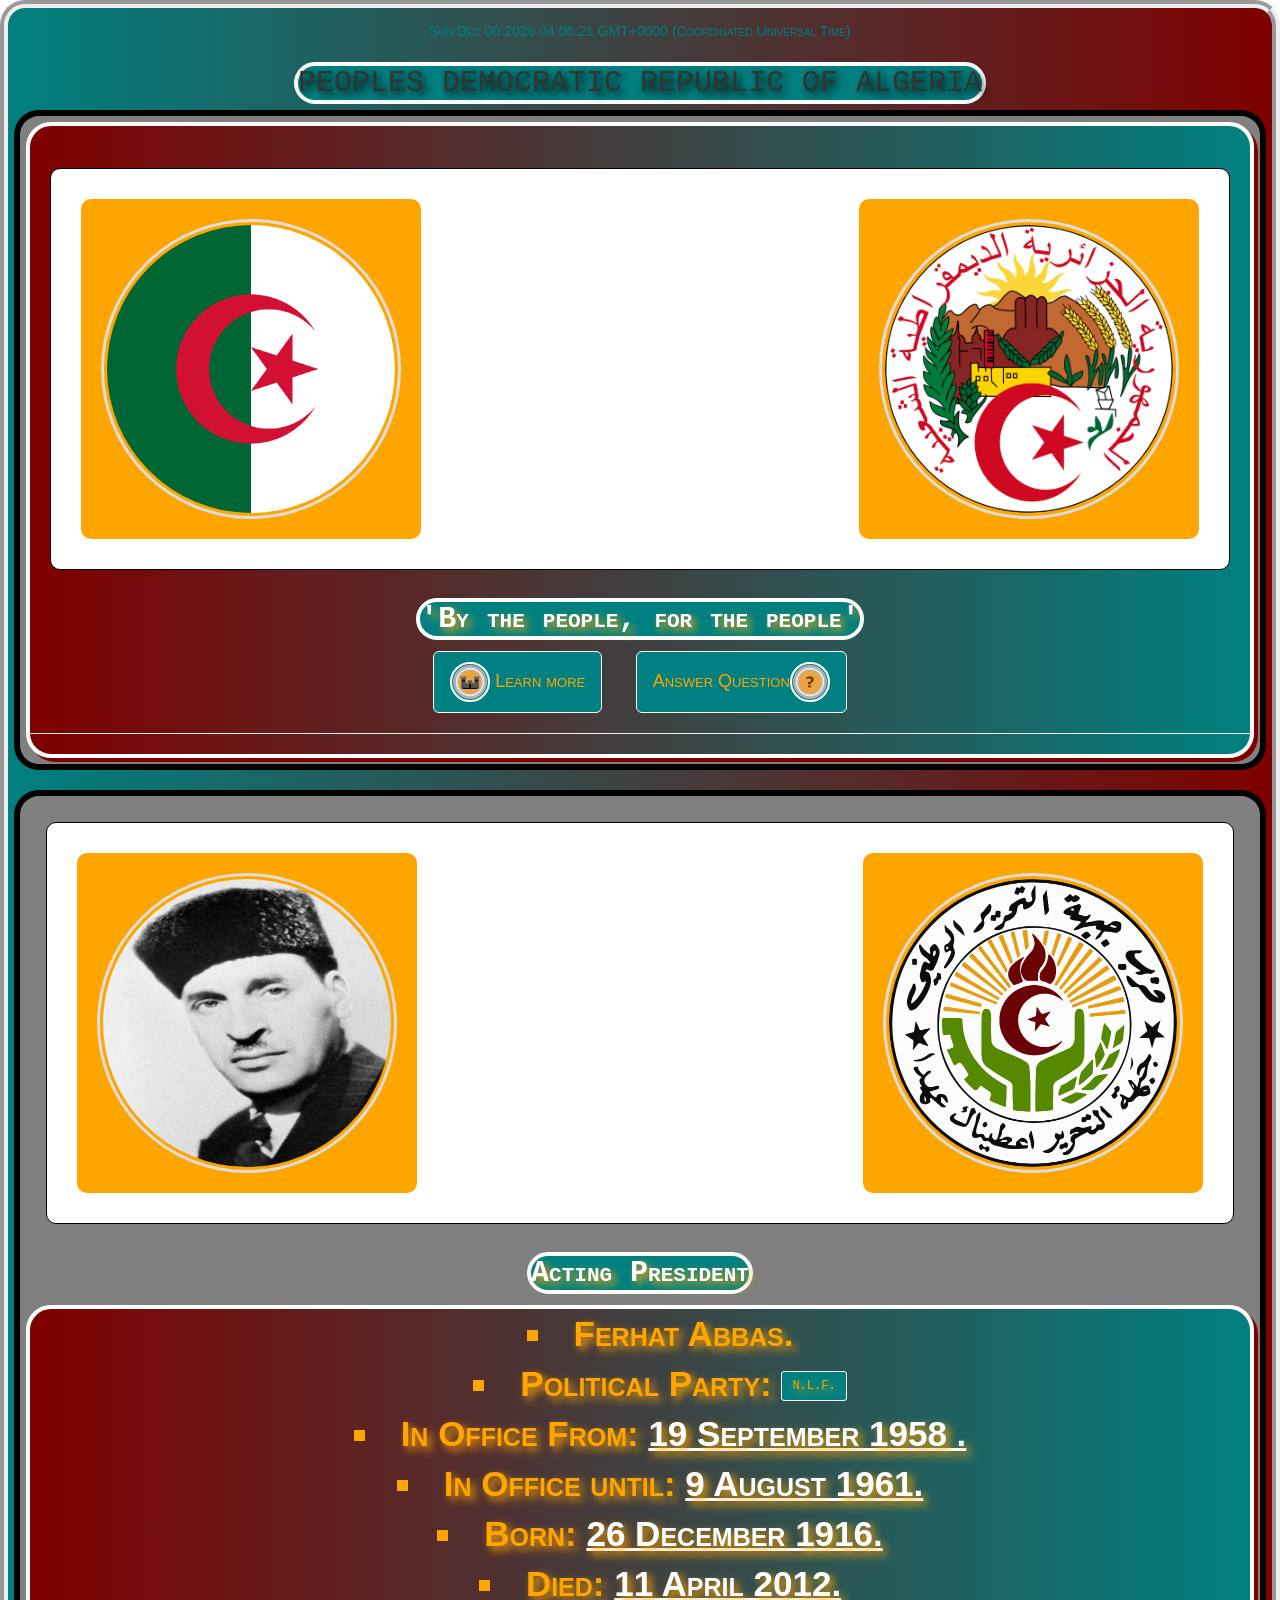
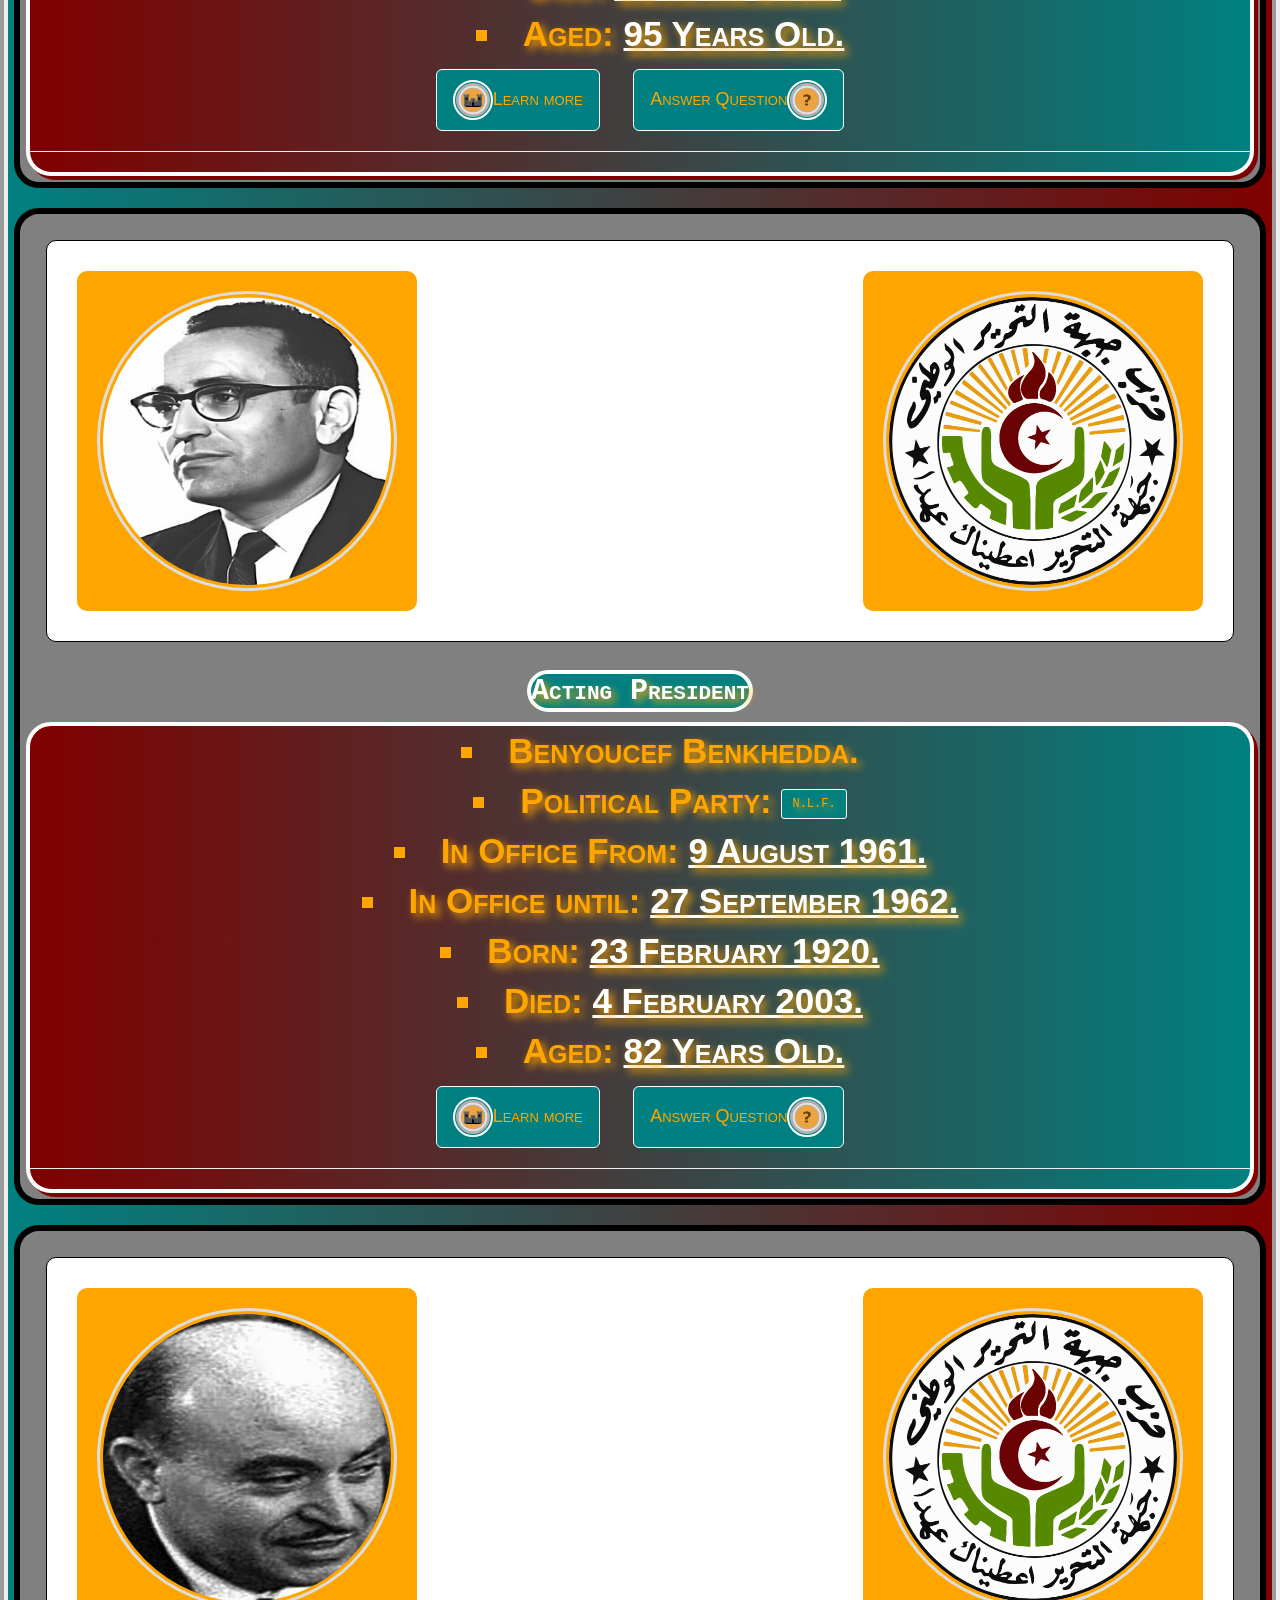
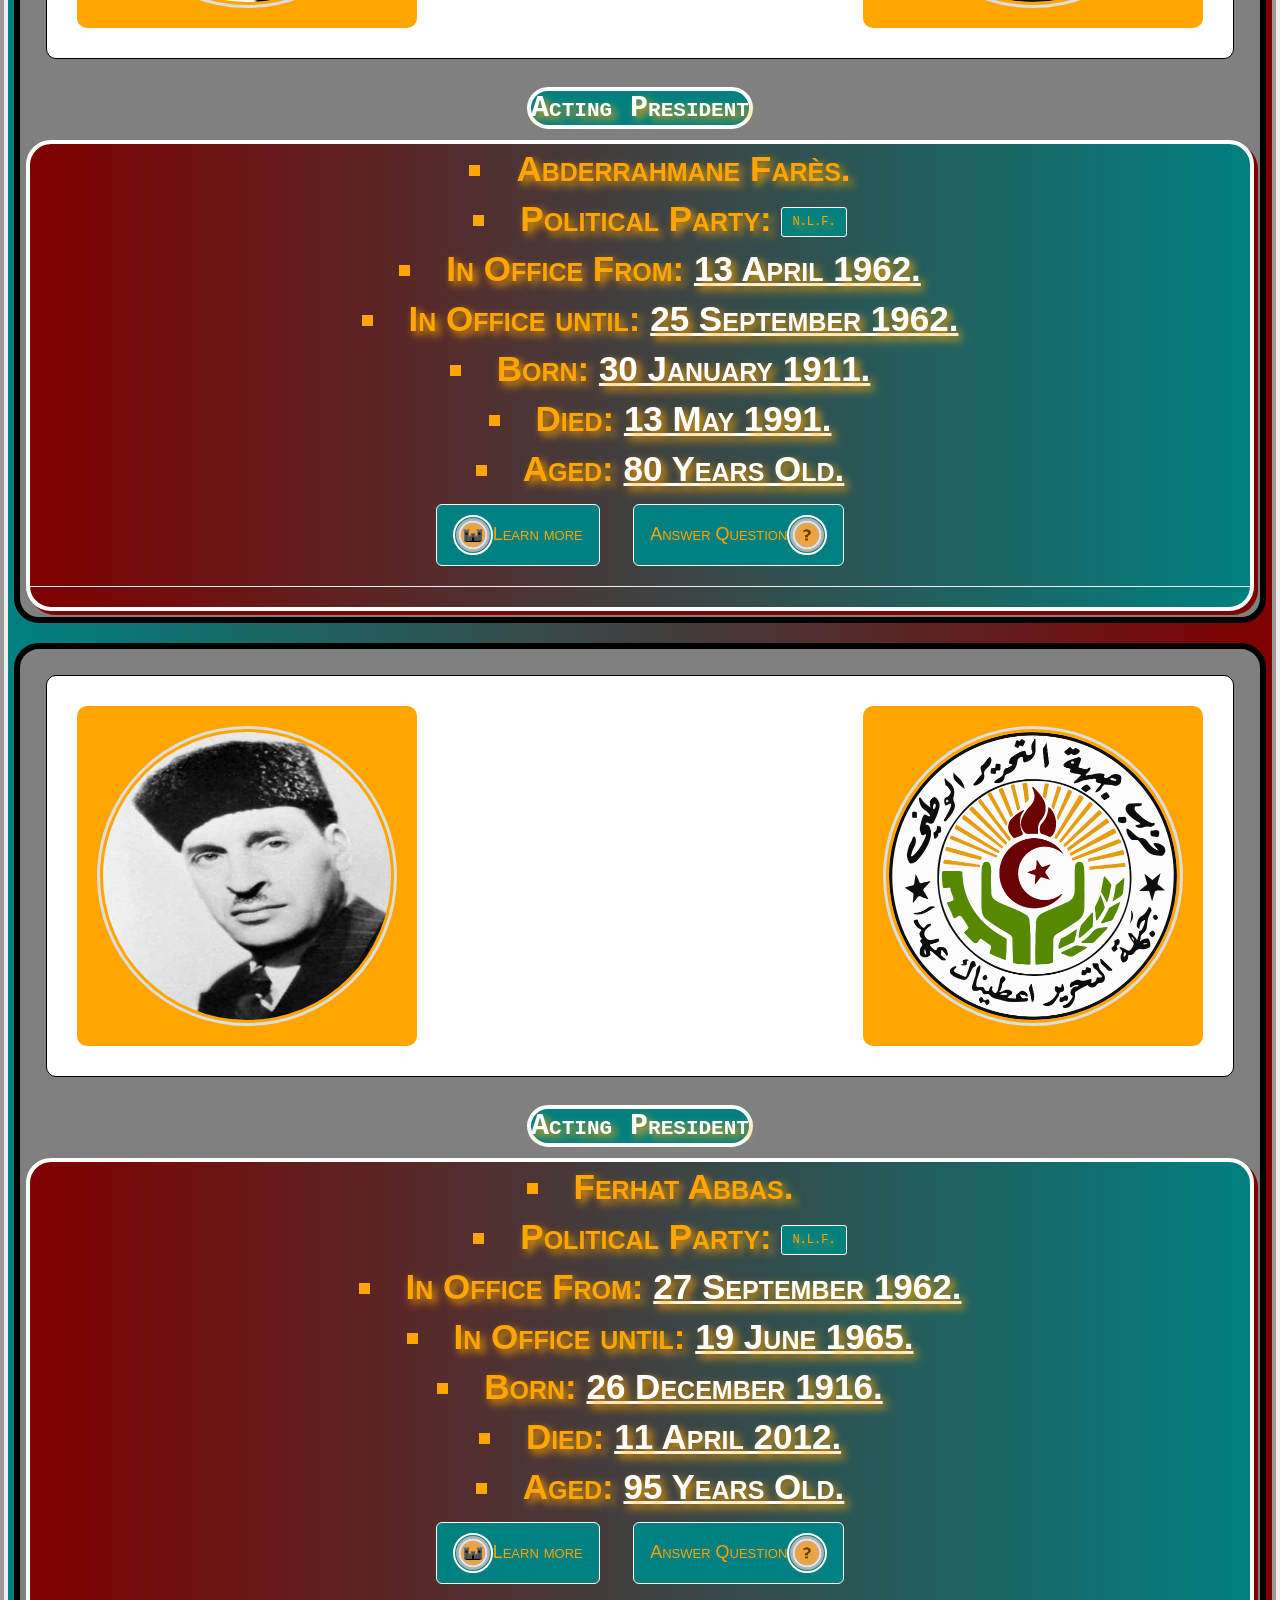
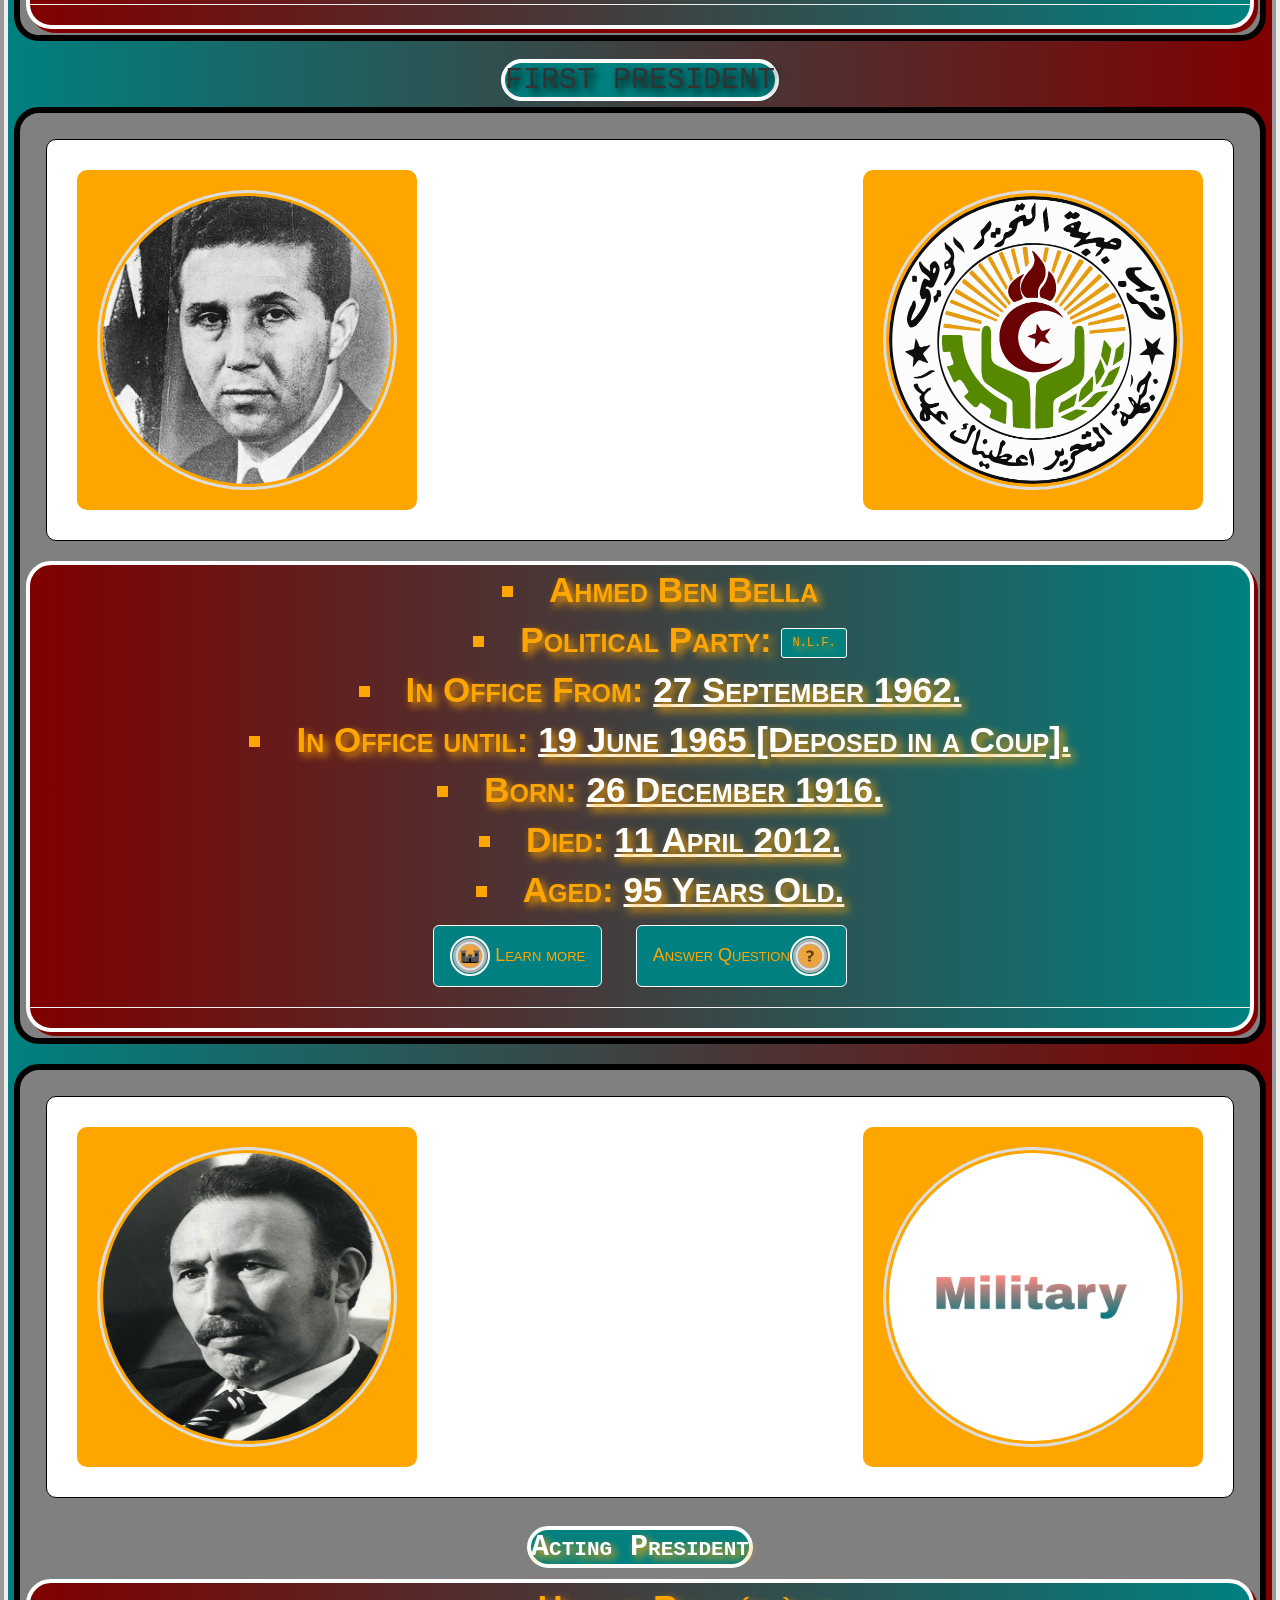
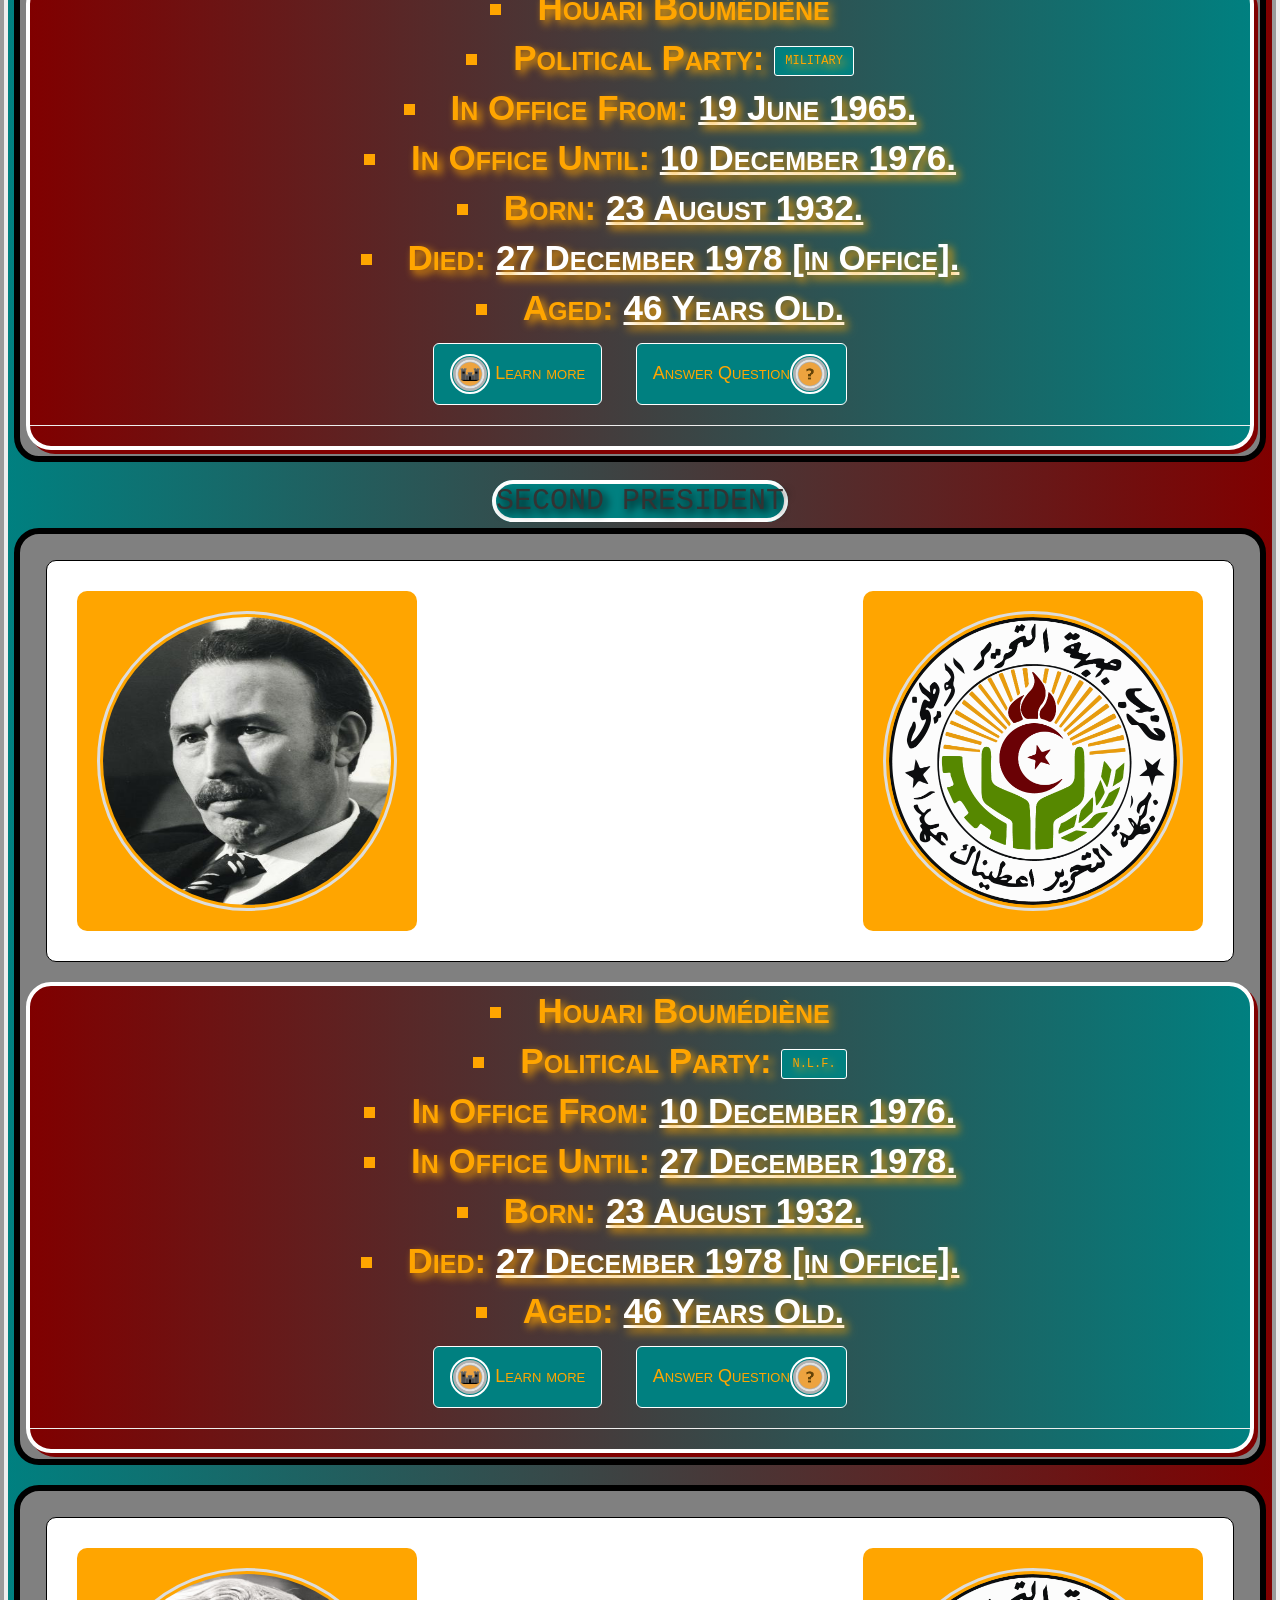
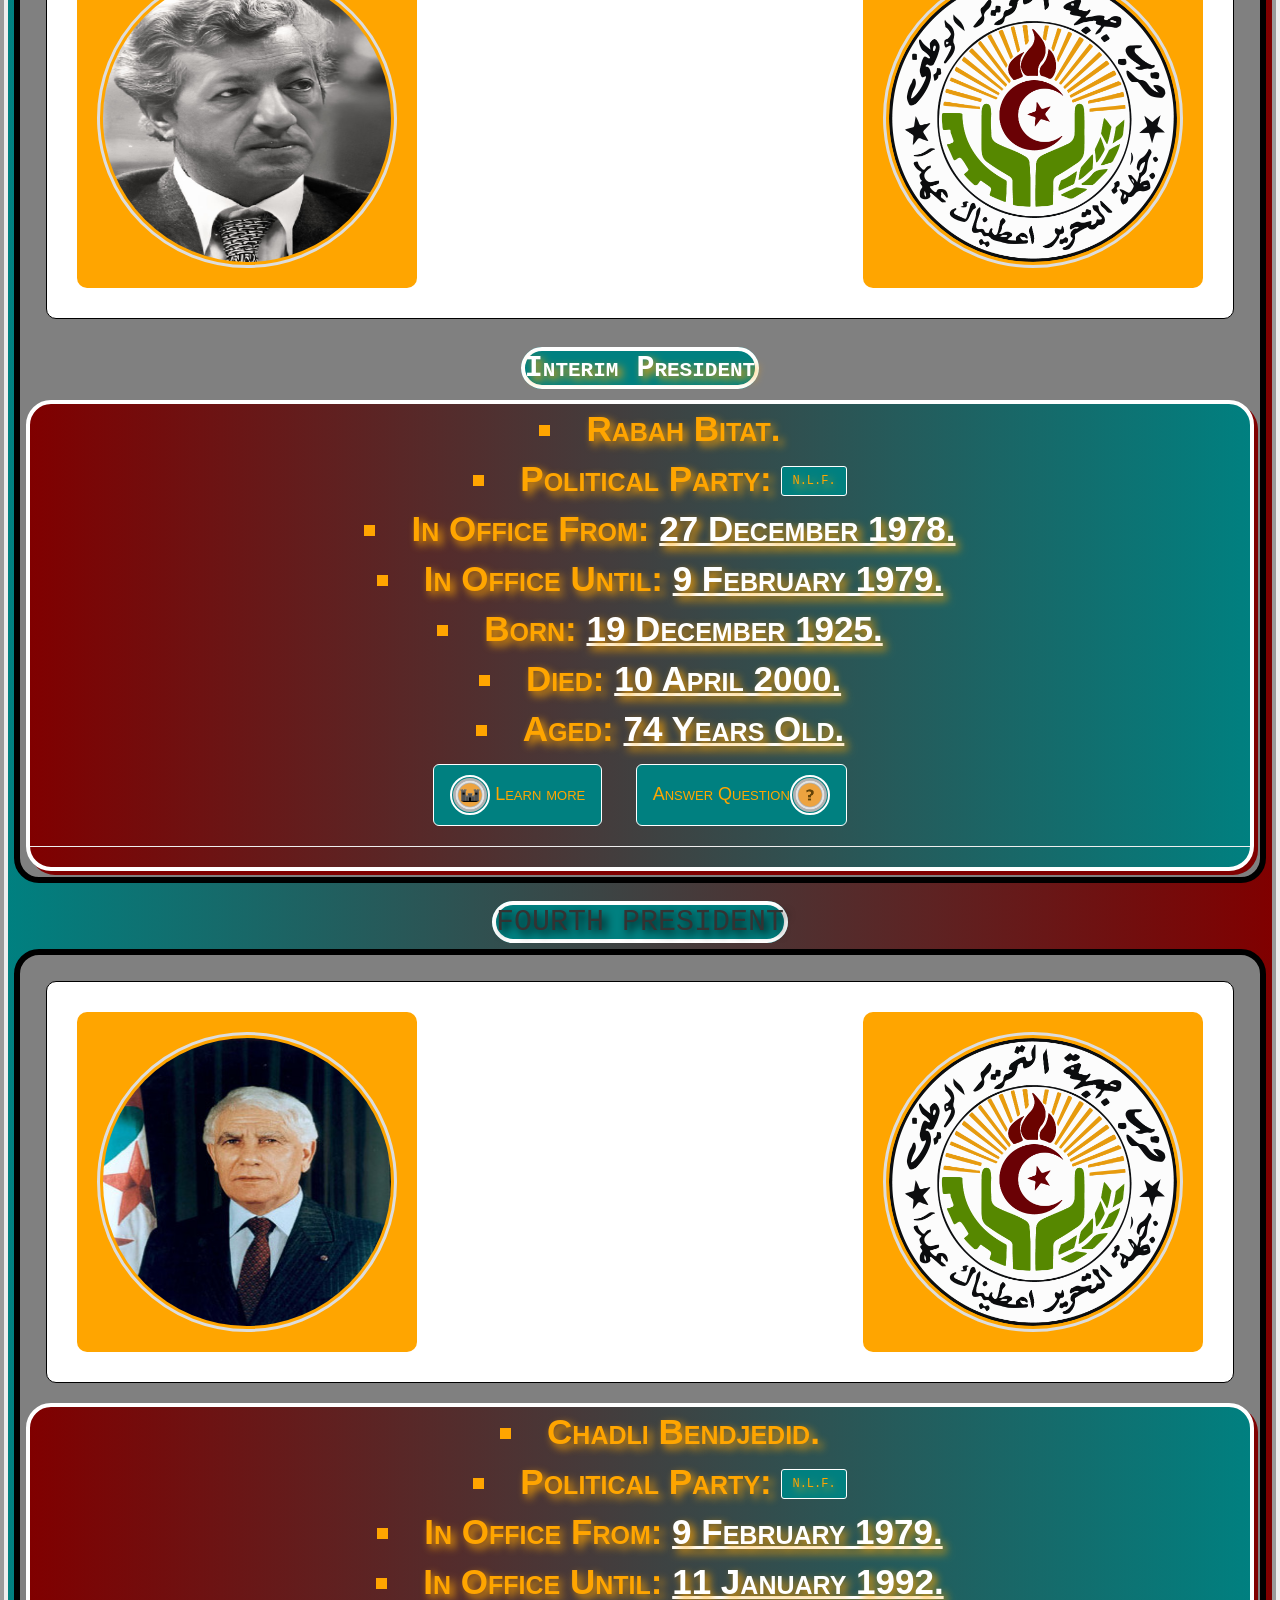
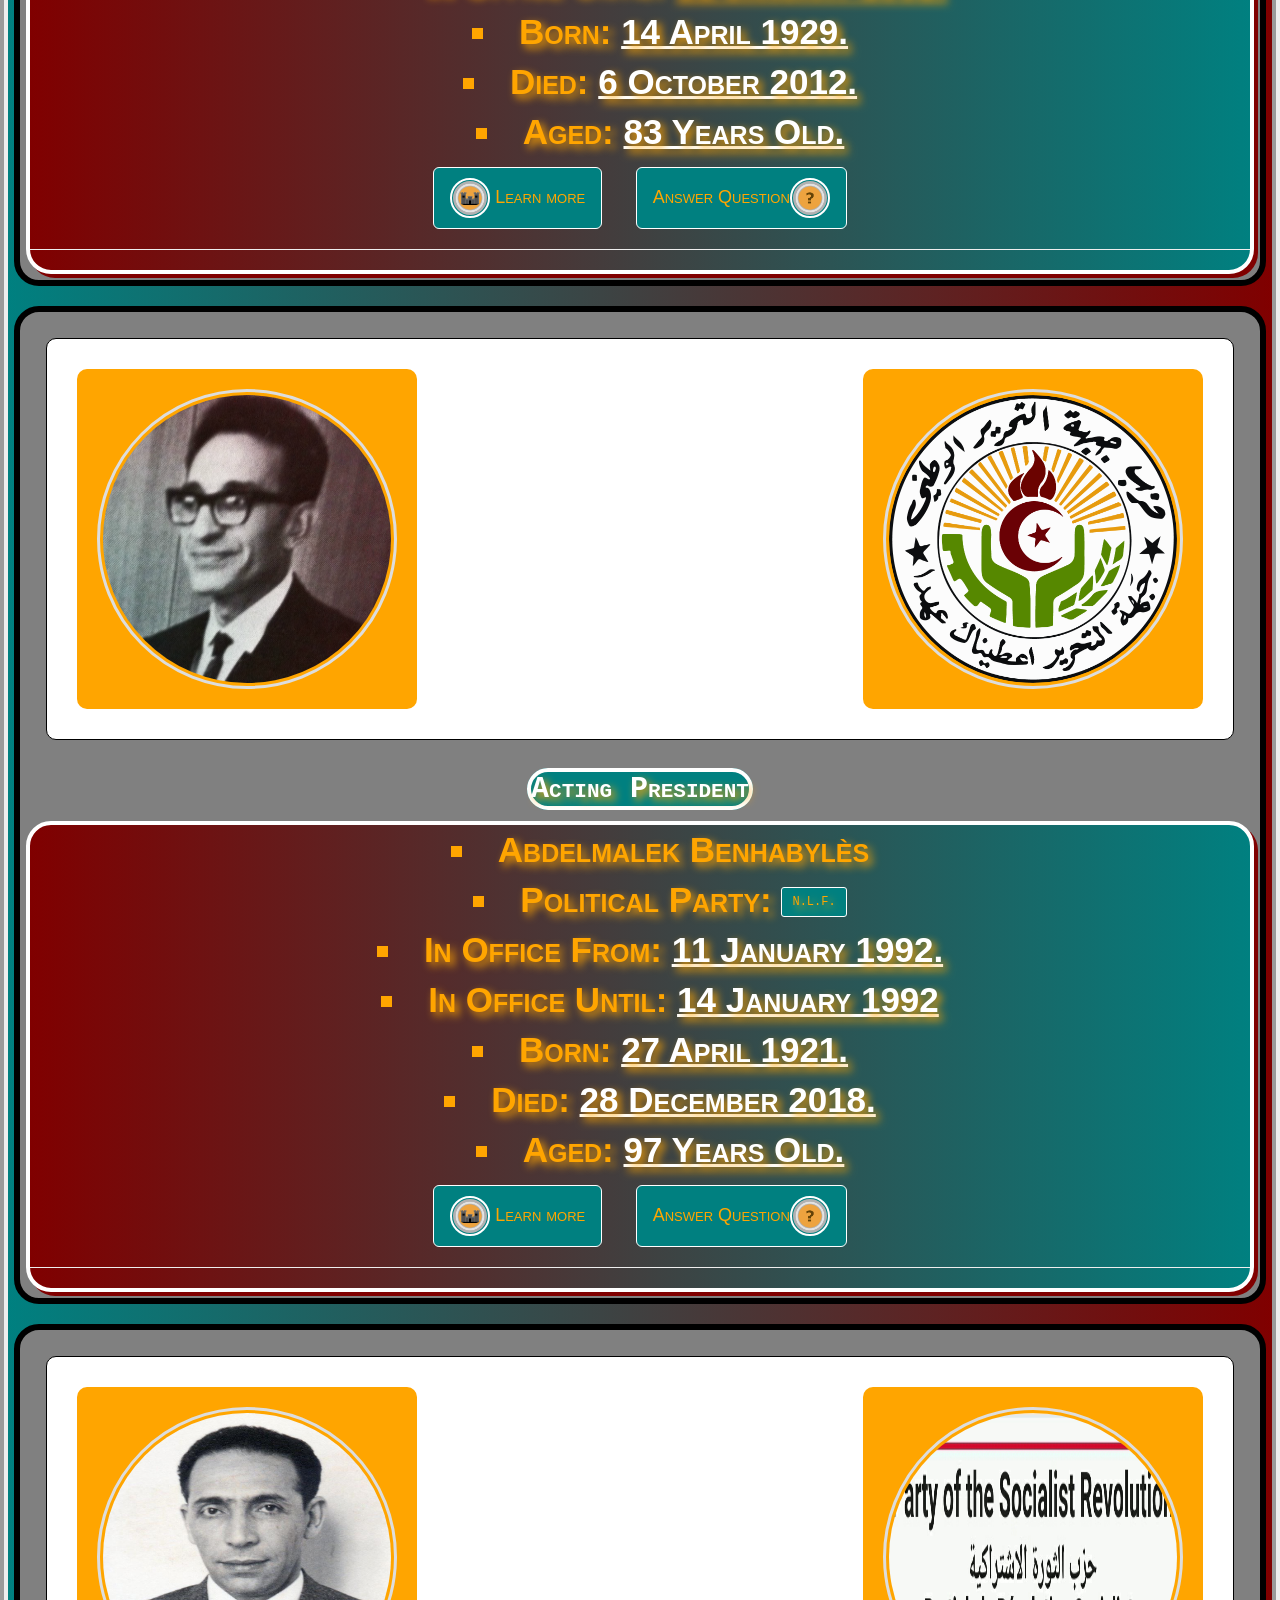
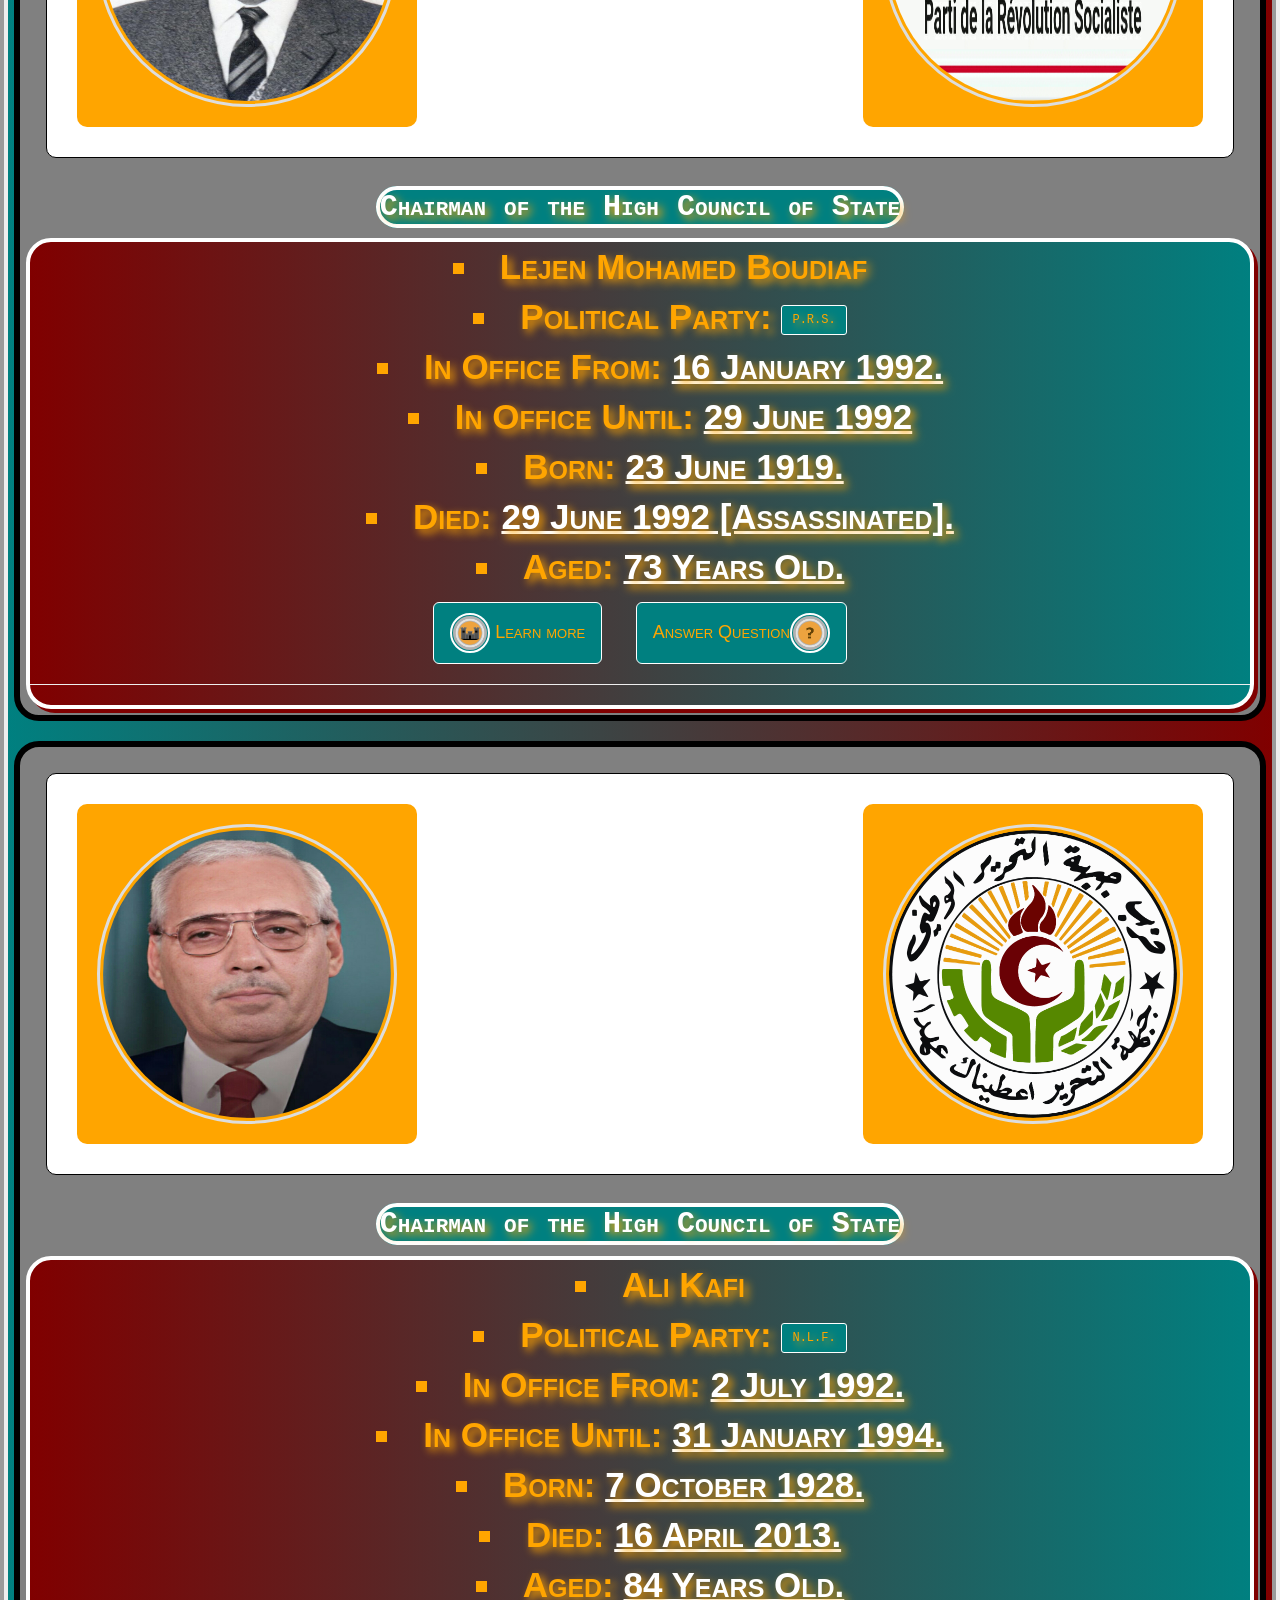
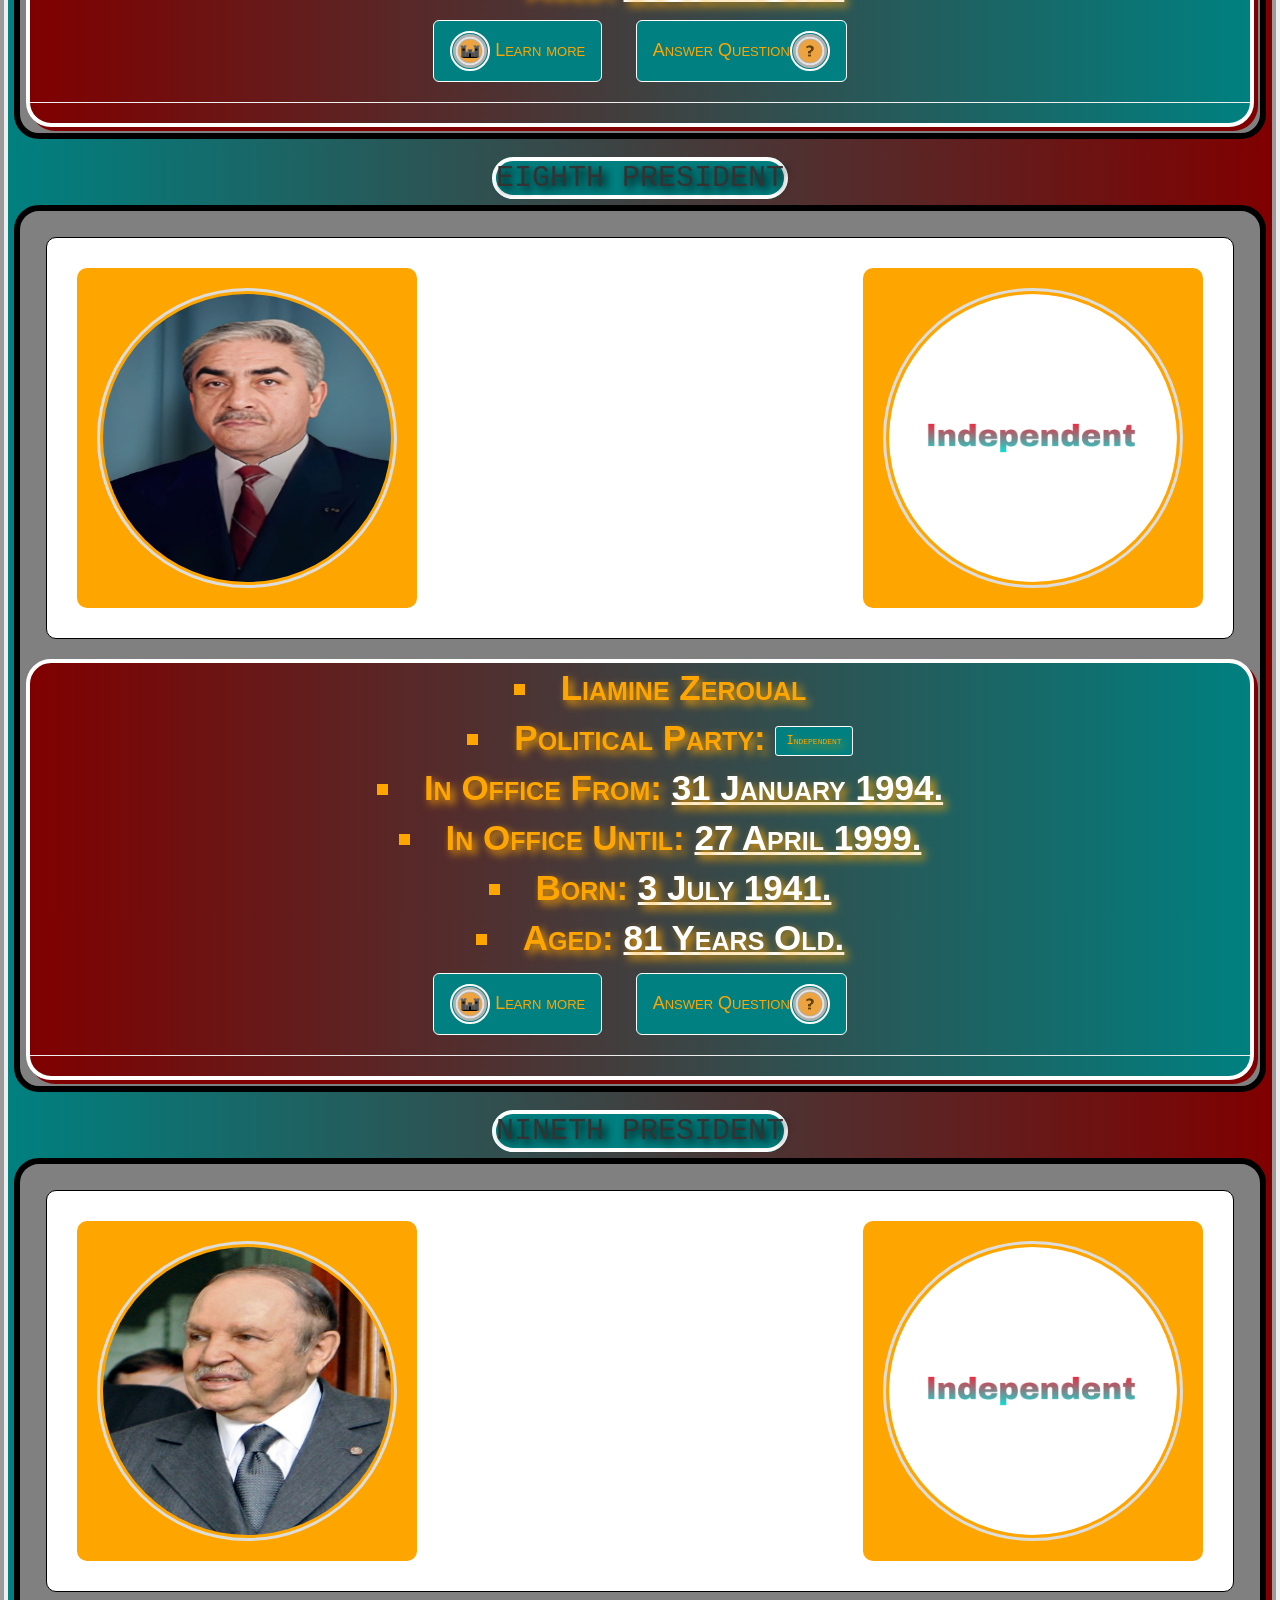
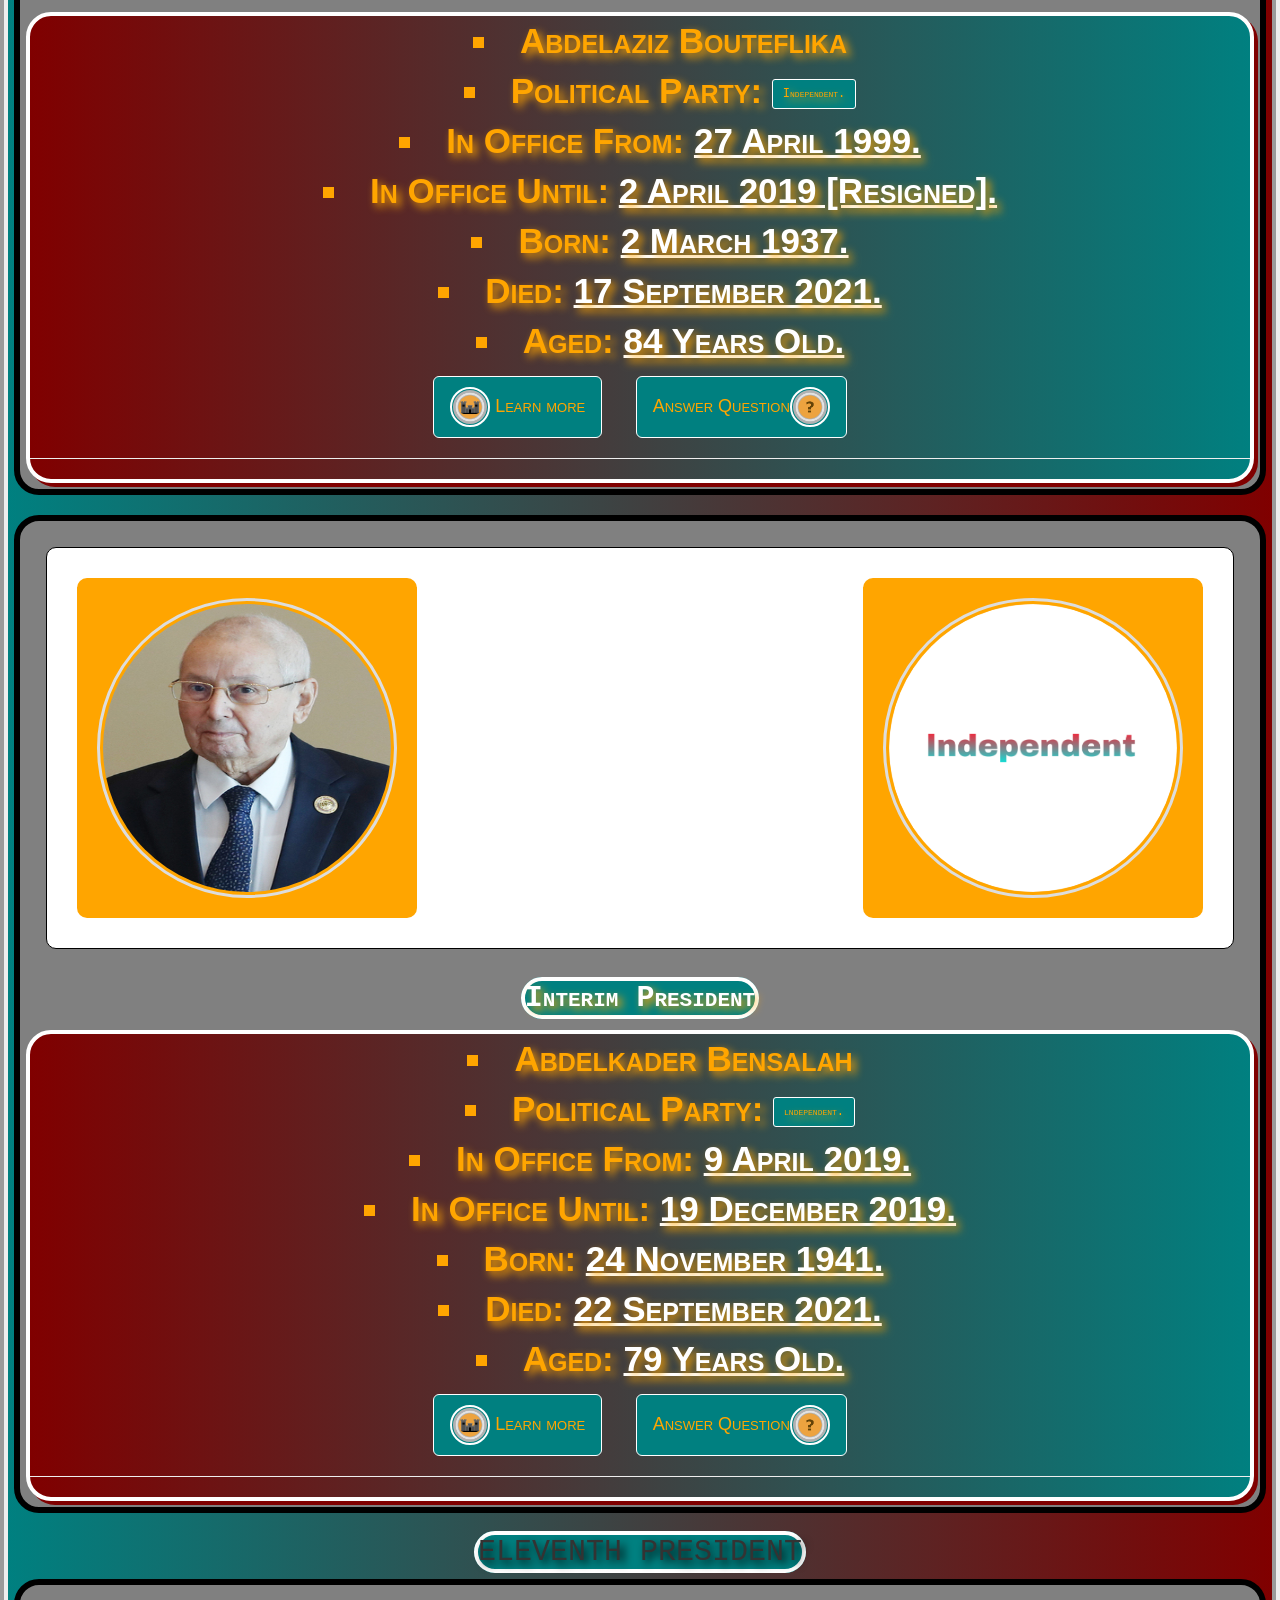
==== commit 8959b21f: "Add files via upload" ====
--- a/algeria.html
+++ b/algeria.html
@@ -2,8 +2,9 @@
  <html>
  <head>
 	 <title>People's Democratic Republic of Algeria</title>
-	 <meta charset="UTF-8"/>
+	 <meta   http-equiv="Content-Type"   content="text/html; charset = UTF-8"/>
 	 <meta name="viewport"/>
+	 
  <!--<meta http-equiv="refresh" content="60"/>-->
  		<meta name="description" content="Peoples' Democratic Republic of Algeria"/>
 
@@ -56,6 +57,18 @@
 
 body{
 	text-align: center;
+	font-weight: bolder;
+ font-variant: small-caps;
+ font-stretch:extra-expanded;
+}
+
+span{
+	font-size: 30px;
+	font-color: maroon
+}
+
+ul,p{
+	font-size: 35px;
 }
 
 a{
@@ -65,8 +78,7 @@
 	 	</style>
  </head>
  
-	 <body>
-	 	
+ <body>
 	 	<div style="border:8px groove; padding:6px" id="gradclass" class="all">
 	 		
   <script type="text/javascript">
@@ -112,7 +124,7 @@
 	 <button id="shbtn0" style="border-color:white" type="button" class="btn btn-secondary btn-lg">Answer Question<img class="picturee" src="diamond2.png"/></button>
 	 
 <div class="quizz" id="d0" style="display:none">
-	<p style="font-size:16px">In which region of Africa is Algeria?</p>
+	<p style="font-size:35px">In which region of Africa is Algeria?</p>
 	
 <input data-answer=1 type="radio" name="q13" id="i49"/><label for="i49">North of Africa</label>
 
@@ -152,7 +164,7 @@
 	 <button id="shbtn15" style="border-color:white" type="button" class="btn btn-secondary btn-lg">Answer Question<img class="picturee" src="diamond2.png"/></button>
 	 
 <div class="quizz" id="d15" style="display:none">
-	<p style="font-size:16px">In which Place was Ferhat Abbas born?</p>
+	<p style="font-size:35px">In which Place was Ferhat Abbas born?</p>
 	
 <input type="radio" name="q14" id="i53"/><label for="i53">In Phillipeville</label>
 
@@ -173,7 +185,7 @@
 </div> 
 
 <div class="modal-body; salma"> 
-<p>An influential figure in the Young Algerians, Abbas initially advocated for equal political rights for Algerian Muslims in France and for the granting of French citizenship for Algerian Muslims. Over time, he became a revolutionary Algerian nationalist. The son of a caid, Said Ben Ahmed Abbas and Achoura (Maza) Abbas, Ferhat Abbas was born in the village of Taher, Algeria. In addition to being a caid in the village of Chahna, his father had also been awarded the rosette and silver braid of a commander of the Legion of Honor. The young Abbas was educated first at Phillipeville (now called Skikda), Constantine, where he received his baccalaureate. Before finishing his education, he was required to serve in the French army medical corps where he reached the rank of sergeant. </p> 
+<p>An influential figure in the Young Algerians, Abbas initially advocated for equal political rights for Algerian Muslims in France and for the granting of French citizenship for Algerian Muslims. Over time, he became a revolutionary Algerian nationalist. The son of a caid, Said Ben Ahmed Abbas and Achoura (Maza) Abbas, Ferhat Abbas was born in the village of Taher, Algeria. In addition to being a caid in the village of Chahna, his father had also been awarded the rosette and silver braid of a commander of the Legion of Honor. </p> 
 </div>
  
 <div class="modal-footer"> 
@@ -212,7 +224,7 @@
 	 <button id="shbtn16" style="border-color:white" type="button" class="btn btn-secondary btn-lg">Answer Question<img class="picturee" src="diamond2.png"/></button>
 	 
 <div class="quizz" id="d16" style="display:none">
-	<p style="font-size:16px">Which colonial school, did Benyoucef Benkhedda attend?</p>
+	<p style="font-size:35px">Which colonial school, did Benyoucef Benkhedda attend?</p>
 	
 <input type="radio" name="q15" id="i57"/><label for="i57">British colonial school</label>
 
@@ -272,7 +284,7 @@
 	 <button id="shbtn17" style="border-color:white" type="button" class="btn btn-secondary btn-lg">Answer Question<img class="picturee" src="diamond2.png"/></button>
 	 
 <div class="quizz" id="d17" style="display:none">
-	<p style="font-size:16px">What was Abderrahmane Farès profession?</p>
+	<p>What was Abderrahmane Farès profession?</p>
 	
 <input type="radio" name="q16" id="i61"/><label for="i61">Accoutant</label>
 
@@ -332,7 +344,7 @@
 	 <button id="shbtn" style="border-color:white" type="button" class="btn btn-secondary btn-lg">Answer Question<img class="picturee" src="diamond2.png"/></button>
 	 
 <div class="quizz" id="d1" style="display:none">
-	<p style="font-size:16px">In which Place was Ferhat Abbas born?</p>
+	<p>In which Place was Ferhat Abbas born?</p>
 	
 <input type="radio" name="q1" id="i1"/><label for="i1">In Phillipeville</label>
 
@@ -353,7 +365,7 @@
 </div> 
 
 <div class="modal-body; salma"> 
-<p>An influential figure in the Young Algerians, Abbas initially advocated for equal political rights for Algerian Muslims in France and for the granting of French citizenship for Algerian Muslims. Over time, he became a revolutionary Algerian nationalist. The son of a caid, Said Ben Ahmed Abbas and Achoura (Maza) Abbas, Ferhat Abbas was born in the village of Taher, Algeria. In addition to being a caid in the village of Chahna, his father had also been awarded the rosette and silver braid of a commander of the Legion of Honor. The young Abbas was educated first at Phillipeville (now called Skikda), Constantine, where he received his baccalaureate. Before finishing his education, he was required to serve in the French army medical corps where he reached the rank of sergeant. </p> 
+<p>An influential figure in the Young Algerians, Abbas initially advocated for equal political rights for Algerian Muslims in France and for the granting of French citizenship for Algerian Muslims. Over time, he became a revolutionary Algerian nationalist. The son of a caid, Said Ben Ahmed Abbas and Achoura (Maza) Abbas, Ferhat Abbas was born in the village of Taher, Algeria. In addition to being a caid in the village of Chahna, his father had also been awarded the rosette and silver braid of a commander of the Legion of Honor. </p> 
 </div>
  
 <div class="modal-footer"> 
@@ -383,7 +395,7 @@
 <!--end of popover-->
 
 	 <li>In Office From: <u>27 September 1962.</u></li>
-	 <li>In Office until: <u>19 June 1965 [Deposed].</u></li>
+	 <li>In Office until: <u>19 June 1965 [Deposed in a Coup].</u></li>
 	 <li>Born: <u>26 December 1916.</u></li>
 	 <li>Died: <u>11 April 2012.</u></li>
 	 <li>Aged: <u>95 Years Old.</u></li>
@@ -396,7 +408,7 @@
 	 <button id="shbtnn" style="border-color:white" type="button" class="btn btn-secondary btn-lg">Answer Question<img class="picturee" src="diamond2.png"/></button>
 	 
 <div class="quizz" id="d11" style="display:none">
-	<p style="font-size:16px">Which Authorities tried to assassinate Ahmed BenBella?</p>
+	<p>Which Authorities tried to assassinate Ahmed BenBella?</p>
 	
 <input type="radio" name="q2" id="i5"/><label for="i5">Russian authorities</label>
 
@@ -451,7 +463,7 @@
 	 <li>In Office From: <u>19 June 1965.</u></li>
 	 <li>In Office Until: <u>10 December 1976.</u></li>
 	 <li>Born: <u>23 August 1932.</u></li>
-	 <li>Died: <u>27 December 1978.</u></li>
+	 <li>Died: <u>27 December 1978 [in Office].</u></li>
 	 <li>Aged: <u>46 Years Old.</u></li>
 	 </ul>
 	 <button style="border-color: white"
@@ -462,7 +474,7 @@
 	 <button id="shbtn14" style="border-color:white" type="button" class="btn btn-secondary btn-lg">Answer Question<img class="picturee" src="diamond2.png"/></button>
 	 
 <div class="quizz" id="d14" style="display:none">
-	<p style="font-size:16px">The Revolutionary Council was the governmental body that ruled Algeria after which coup d'état?</p>
+	<p>The Revolutionary Council was the governmental body that ruled Algeria after which coup d'état?</p>
 	
 <input type="radio" name="q17" id="i65"/><label for="i65">March 1964 coup d'état</label>
 
@@ -519,7 +531,7 @@
 	 <li>In Office From: <u>10 December 1976.</u></li>
 	 <li>In Office Until: <u>27 December 1978.</u></li>
 	 <li>Born: <u>23 August 1932.</u></li>
-	 <li>Died: <u>27 December 1978 [ln Office].</u></li>
+	 <li>Died: <u>27 December 1978 [in Office].</u></li>
 	 <li>Aged: <u>46 Years Old.</u></li>
 	 </ul>
 	 <button style="border-color: white"
@@ -530,7 +542,7 @@
 	 <button id="shbtn3" style="border-color:white" type="button" class="btn btn-secondary btn-lg">Answer Question<img class="picturee" src="diamond2.png"/></button>
 	 
 <div class="quizz" id="d3" style="display:none">
-	<p style="font-size:16px">When did Houari Boumédiéne overthrew Ahmed BenBella?</p>
+	<p>When did Houari Boumédiéne overthrew Ahmed BenBella?</p>
 	
 <input type="radio" name="q3" id="i9"/><label for="i9">March 1964</label>
 
@@ -553,7 +565,7 @@
 <div class="modal-body; salma"> 
 <p>Born in Guelma, he was educated at the Islamic Institute in Constantine. He joined the National Liberation Front in 1955 and adopted the nom de guerre Houari Boumediene. He received the rank of colonel and in 1960 became the commander of the military wing of the FLN.
 
-President Ahmed Ben Bella appointed him Minister of Defense in 1961. He did not agree with Ben Bella's reforms, and later overthrew him in a bloodless coup in June 1965 and put him under house arrest. He abolished the constitution and the parliament, and he himself was the chairman of the 27-member Revolutionary Council, the new institution that governed the state. The members of the council were mostly from the army. Initially he did not have much influence, but after a group of military officers attempted a coup and tried to overthrow him in 1967, he consolidated his power. </p> 
+President Ahmed Ben Bella appointed him Minister of Defense in 1961. He did not agree with Ben Bella's reforms, and later overthrew him in a bloodless coup in June 1965 and put him under house arrest. He abolished the constitution and the parliament, and he himself was the chairman of the 27-member Revolutionary Council, the new institution that governed the state. The members of the council were mostly from the army.</p> 
 
 </div> 
 <div class="modal-footer"> 
@@ -591,7 +603,7 @@
 	 <button id="shbtn4" style="border-color:white" type="button" class="btn btn-secondary btn-lg">Answer Question<img class="picturee" src="diamond2.png"/></button>
 	 
 <div class="quizz" id="d4" style="display:none">
-	<p style="font-size:16px">In whose cabinet was Rabah Bitat appointed Vice President?</p>
+	<p>In whose cabinet was Rabah Bitat appointed Vice President?</p>
 	
 <input data-answer=1 type="radio" name="q4" id="i13"/><label for="i13">Ahmed BenBella's</label>
 
@@ -653,7 +665,7 @@
 	 <button id="shbtn5" style="border-color:white" type="button" class="btn btn-secondary btn-lg">Answer Question<img class="picturee" src="diamond2.png"/></button>
 	 
 <div class="quizz" id="d5" style="display:none">
-	<p style="font-size:16px">Why did Chadli Bendijedid resigned from the Presidency?</p>
+	<p>Why did Chadli Bendijedid resigned from the Presidency?</p>
 	
 <input type="radio" name="q5" id="i17"/><label for="i17">Disputed Election</label>
 
@@ -713,7 +725,7 @@
 	 <button id="shbtn6" style="border-color:white" type="button" class="btn btn-secondary btn-lg">Answer Question<img class="picturee" src="diamond2.png"/></button>
 	 
 <div class="quizz" id="d6" style="display:none">
-	<p style="font-size:16px">In which Place was Abdelmalek Benhabyles born?</p>
+	<p>In which Place was Abdelmalek Benhabyles born?</p>
 	
 <input type="radio" name="q6" id="i21"/><label for="i21">In the Province of Naâma</label>
 
@@ -775,7 +787,7 @@
 	 <button id="shbtn7" style="border-color:white" type="button" class="btn btn-secondary btn-lg">Answer Question<img class="picturee" src="diamond2.png"/></button>
 	 
 <div class="quizz" id="d7" style="display:none">
-	<p style="font-size:16px">Lajen Mohamed Boudiaf was exiled soon after Algerian indipendence, for how many years?</p>
+	<p>Lajen Mohamed Boudiaf was exiled soon after Algerian indipendence, for how many years?</p>
 	
 <input type="radio" name="q7" id="i25"/><label for="i25">19 years</label>
 
@@ -836,7 +848,7 @@
 	 <button id="shbtn8" style="border-color:white" type="button" class="btn btn-secondary btn-lg">Answer Question<img class="picturee" src="diamond2.png"/></button>
 	 
 <div class="quizz" id="d8" style="display:none">
-	<p style="font-size:16px">How did Ali Kafi become the Chairman of the High Council of State?</p>
+	<p>How did Ali Kafi become the Chairman of the High Council of State?</p>
 	
 <input data-answer=1 type="radio" name="q8" id="i29"/><label for="i29">Election</label>
 
@@ -898,7 +910,7 @@
 	 <button id="shbtn9" style="border-color:white" type="button" class="btn btn-secondary btn-lg">Answer Question<img class="picturee" src="diamond2.png"/></button>
 	 
 <div class="quizz" id="d9" style="display:none">
-	<p style="font-size:16px">Liamine Zeroul joined the National Liberational Army at which age?</p>
+	<p>Liamine Zeroul joined the National Liberational Army at which age?</p>
 	
 <input data-answer=1 type="radio" name="q9" id="i33"/><label for="i33">16 years</label>
 
@@ -959,7 +971,7 @@
 	 <button id="shbtn10" style="border-color:white" type="button" class="btn btn-secondary btn-lg">Answer Question<img class="picturee" src="diamond2.png"/></button>
 	 
 <div class="quizz" id="d10" style="display:none">
-	<p style="font-size:16px">After Algeria gained indipendence, Abdelaziz Served as minister of?</p>
+	<p>After Algeria gained indipendence, Abdelaziz Served as minister of?</p>
 	
 <input type="radio" name="q10" id="i37"/><label for="i37">Home affairs</label>
 
@@ -1019,7 +1031,7 @@
 	 <button id="shbtn13" style="border-color:white" type="button" class="btn btn-secondary btn-lg">Answer Question<img class="picturee" src="diamond2.png"/></button>
 	 
 <div class="quizz" id="d13" style="display:none">
-	<p style="font-size:16px">How did Abdelkader Bensalah become acting Head of State of Algeria?</p>
+	<p>How did Abdelkader Bensalah become acting Head of State of Algeria?</p>
 	
 <input data-answer=1 type="radio" name="q11" id="i41"/><label for="i41">After Abdelaziz resigned</label>
 
@@ -1080,7 +1092,7 @@
 	 <button id="shbtn12" style="border-color:white" type="button" class="btn btn-secondary btn-lg">Answer Question<img class="picturee" src="diamond2.png"/></button>
 	 
 <div class="quizz" id="d12" style="display:none">
-	<p style="font-size:16px">When did Abdelmadjid Tebboune graduate from the National School of Administration?</p>
+	<p>When did Abdelmadjid Tebboune graduate from the National School of Administration?</p>
 	
 <input type="radio" name="q12" id="i45"/><label for="i45">14 December 1960</label>
 
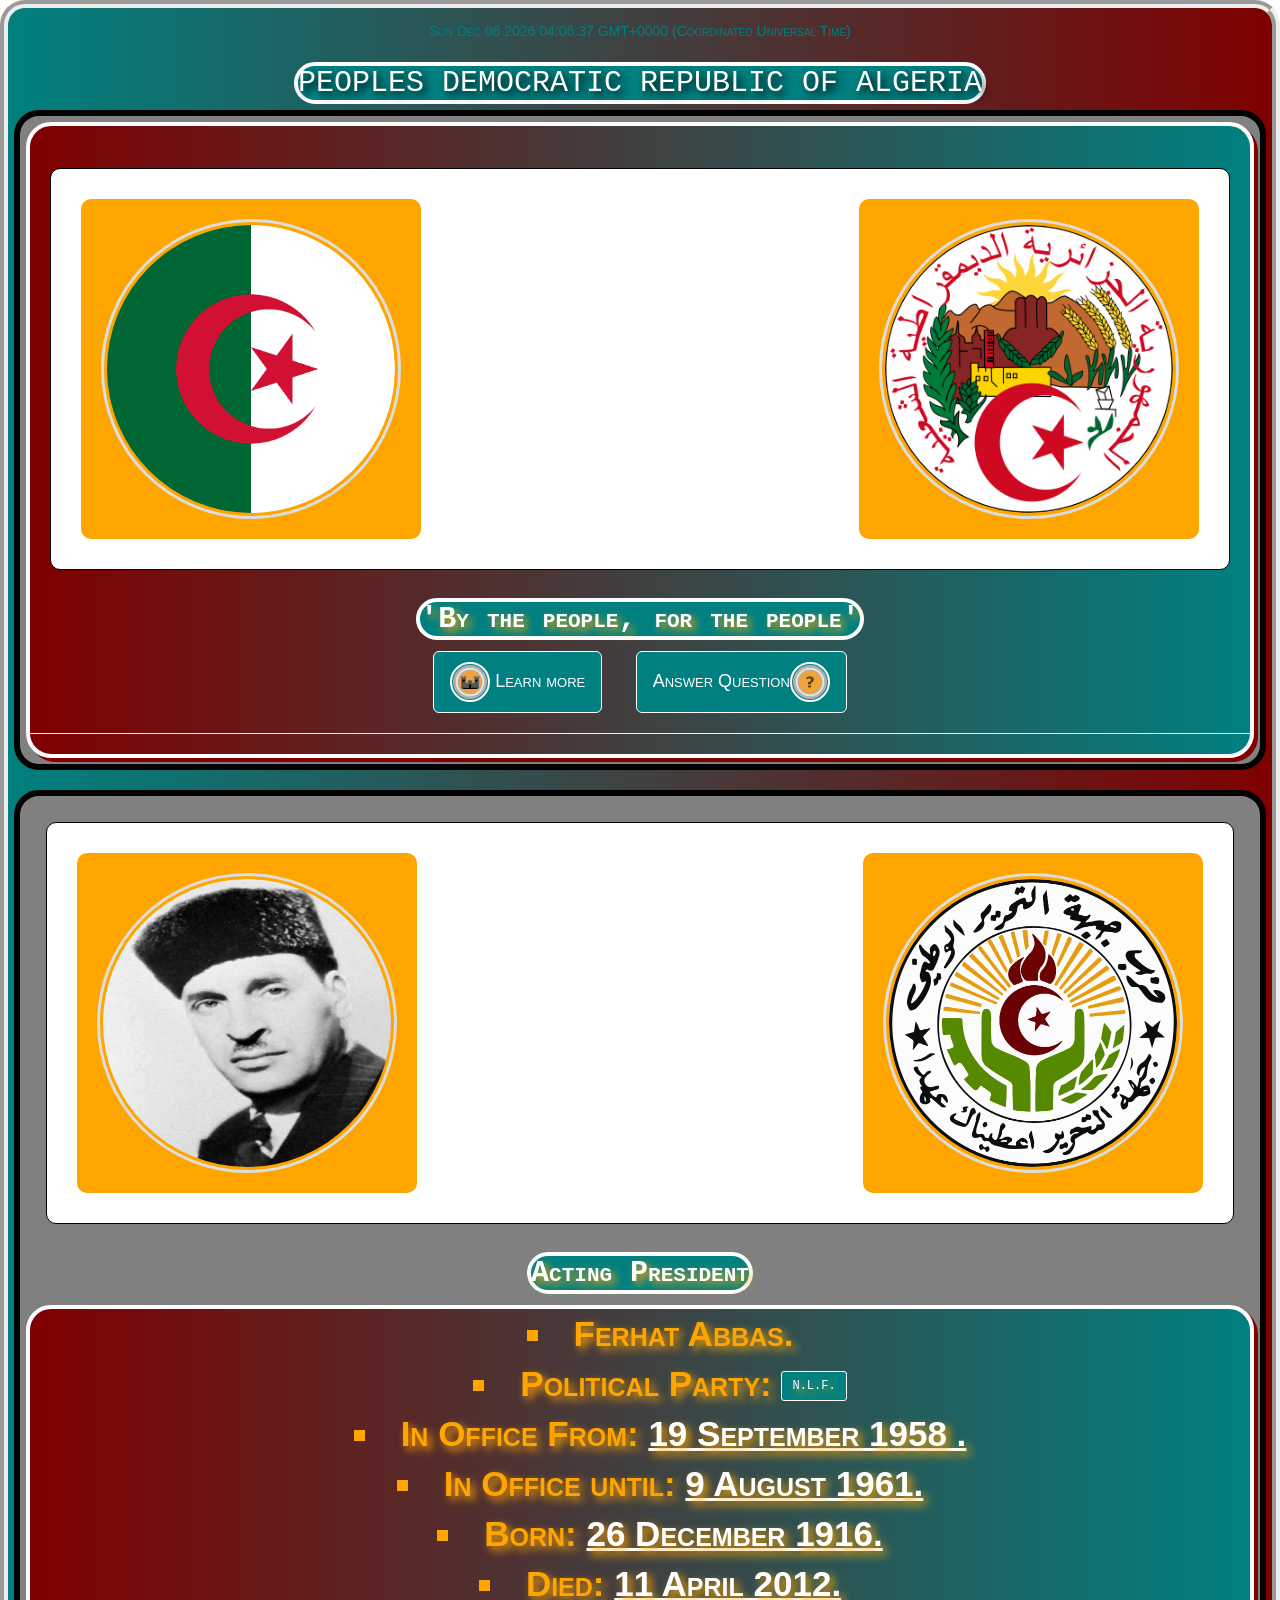
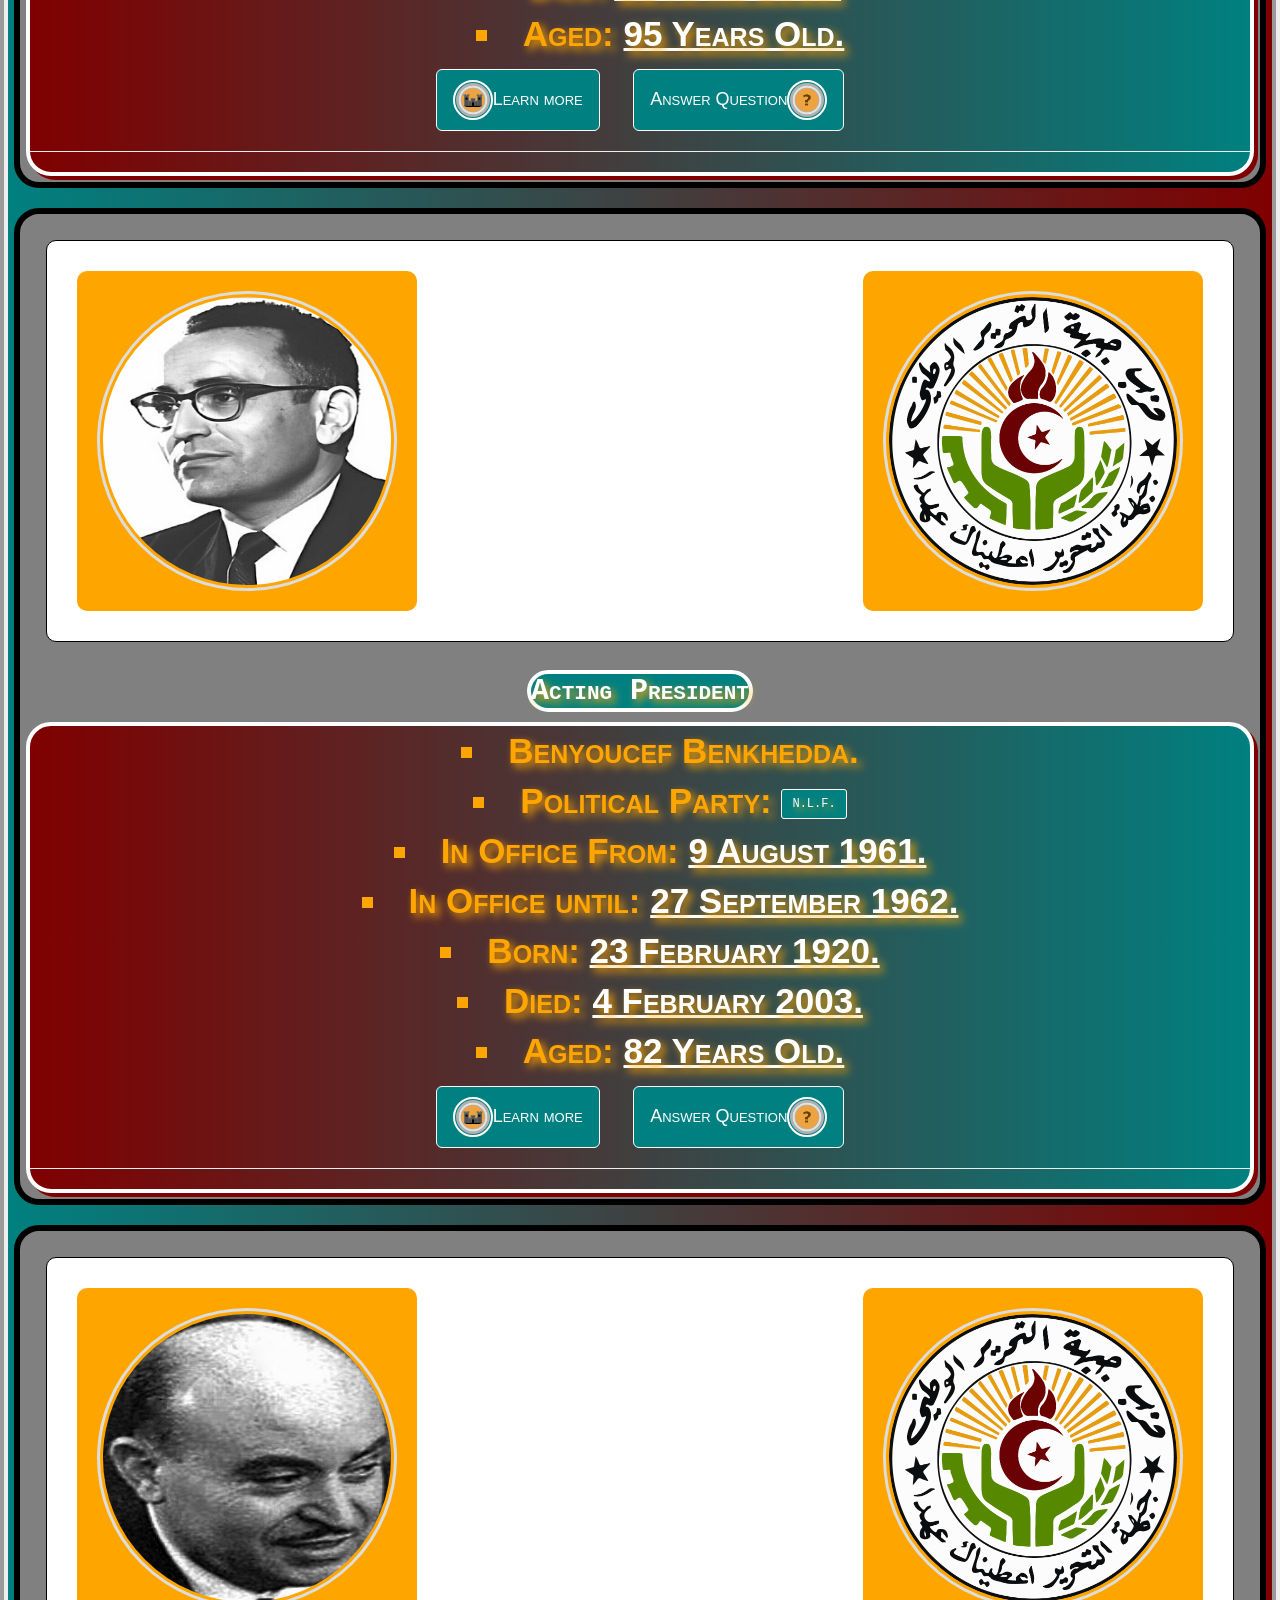
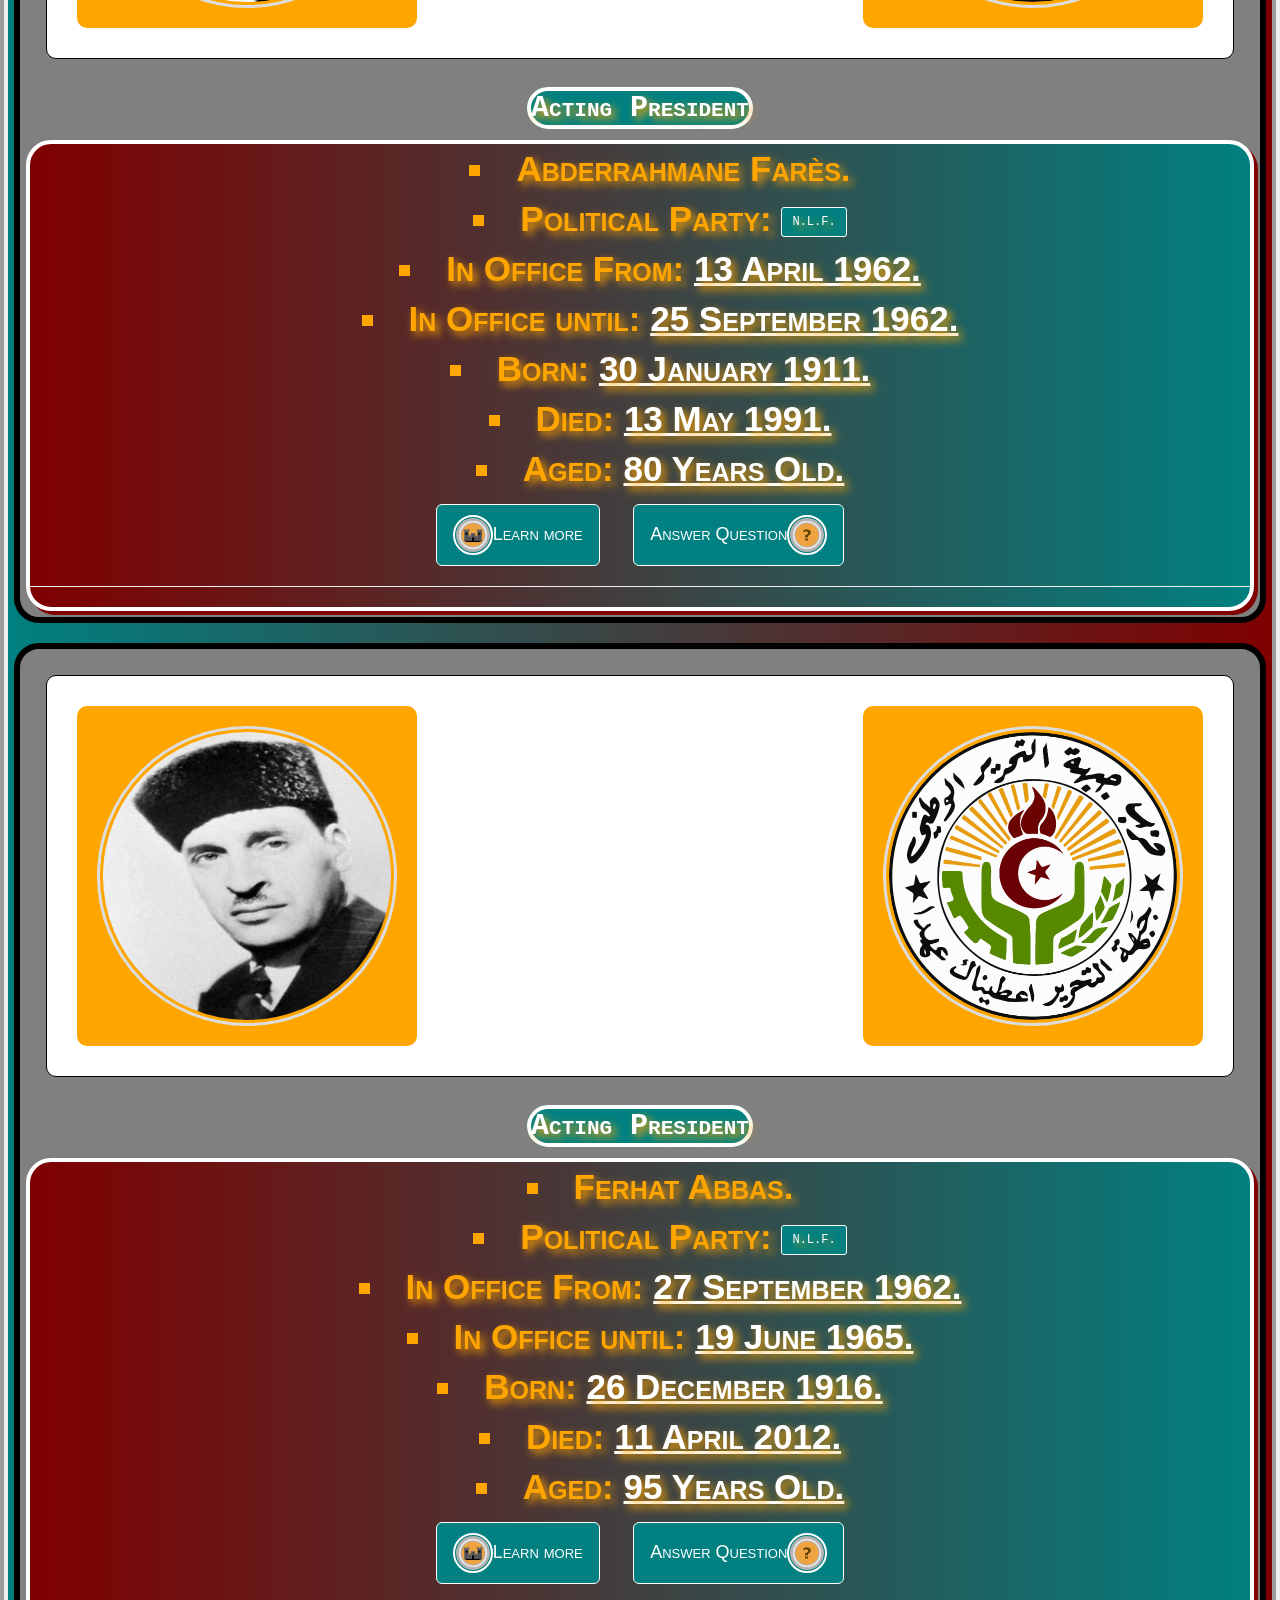
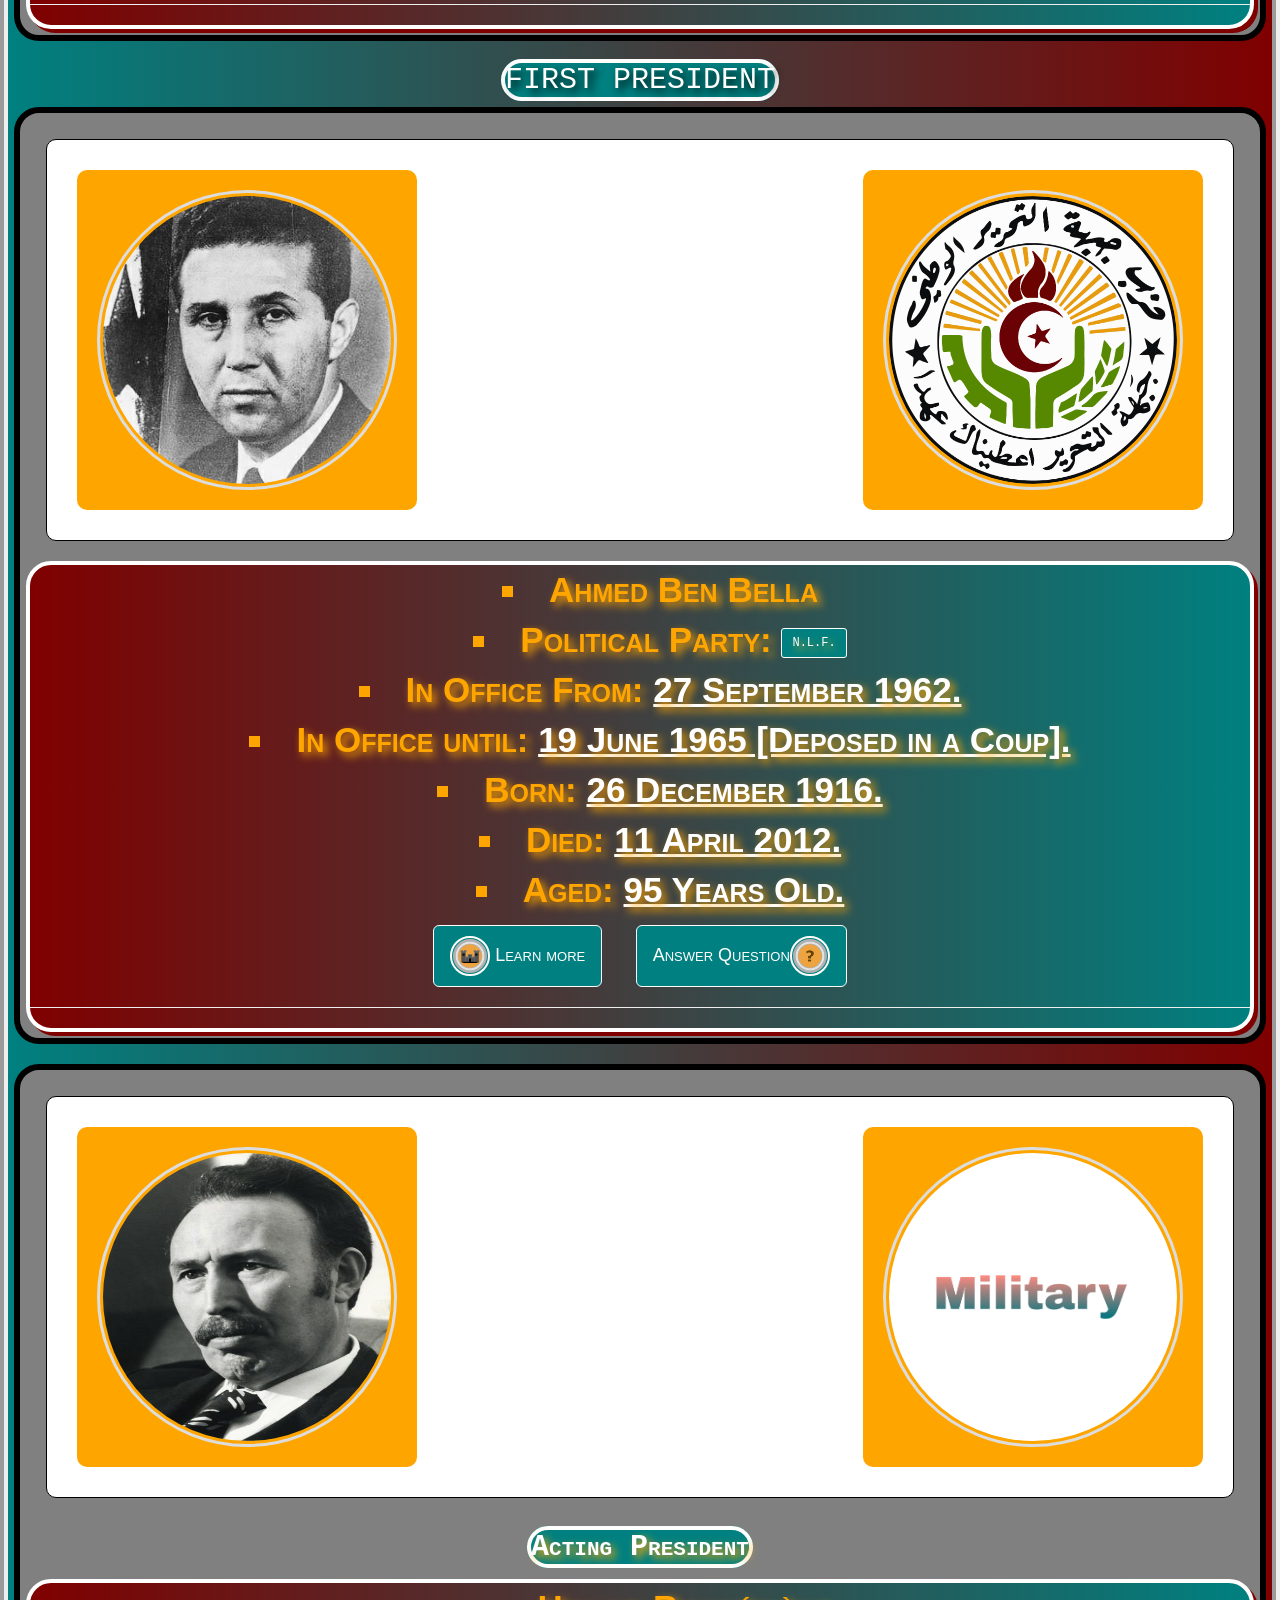
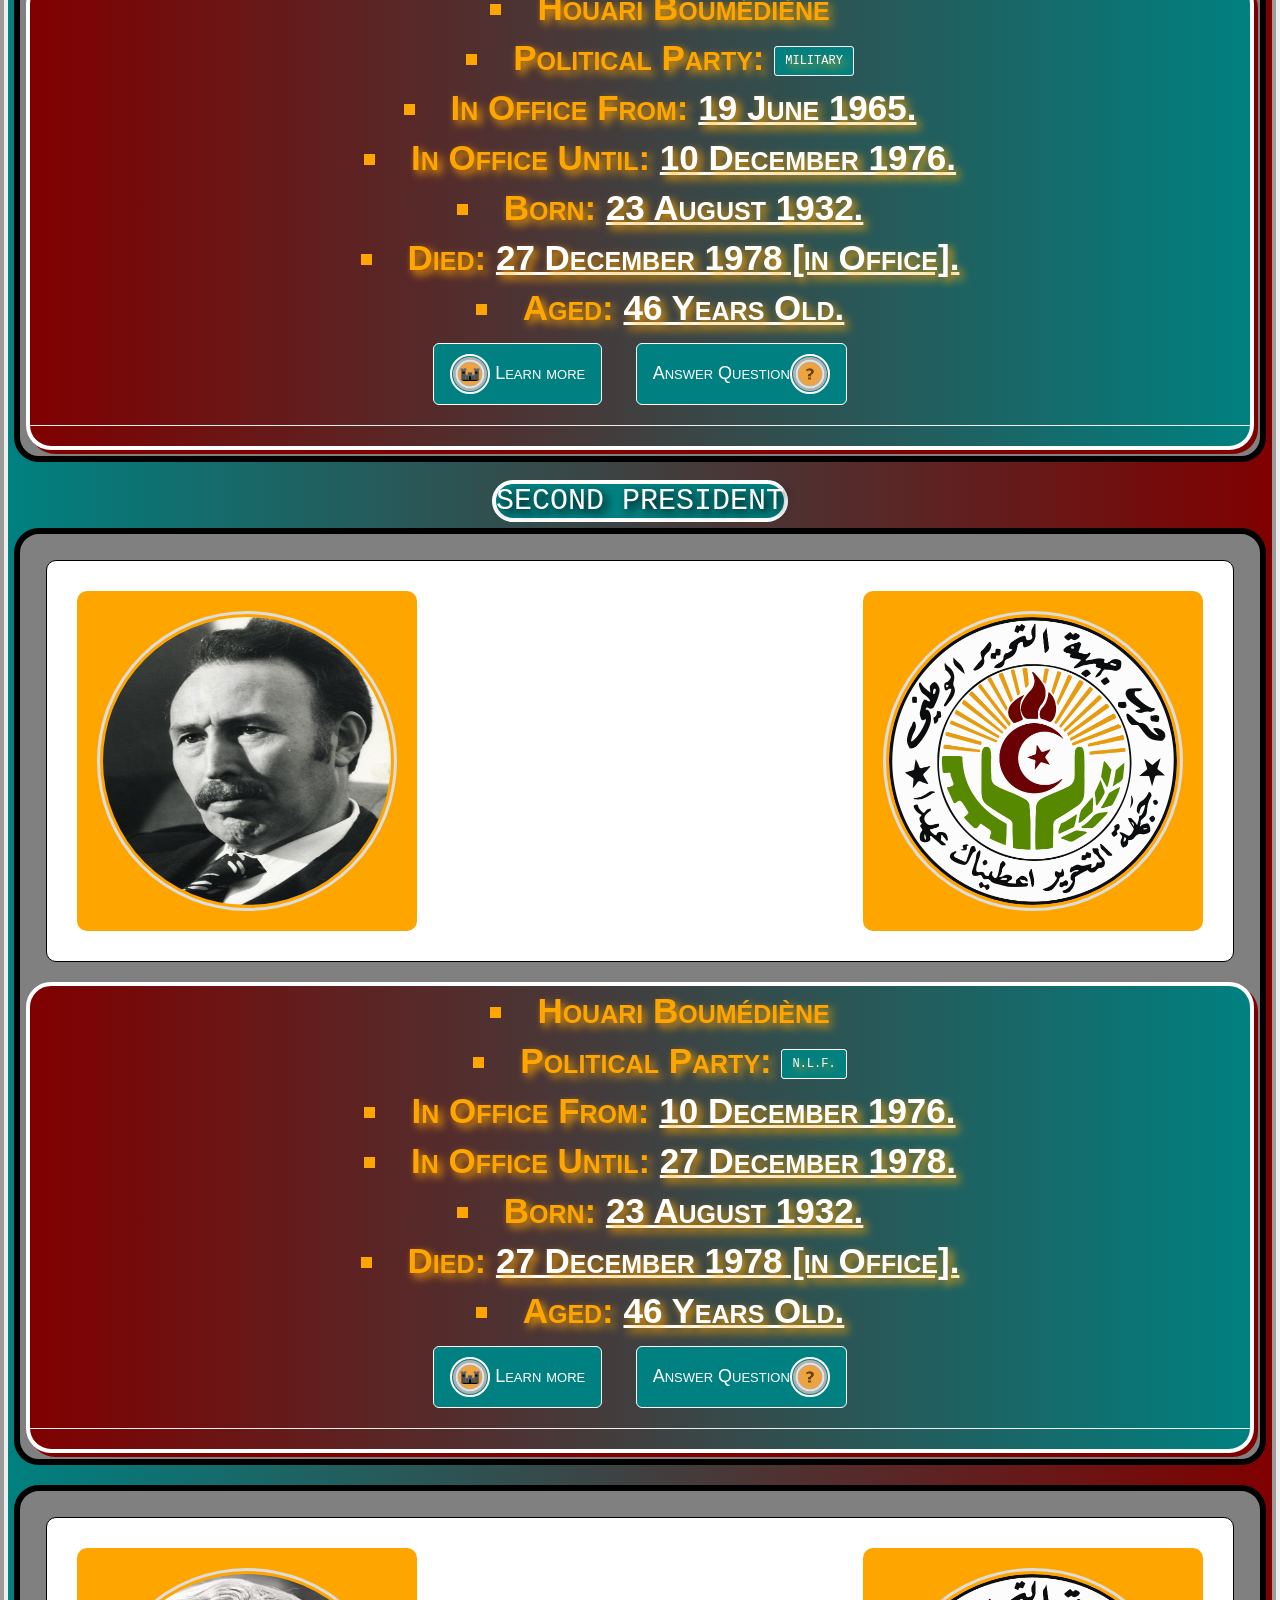
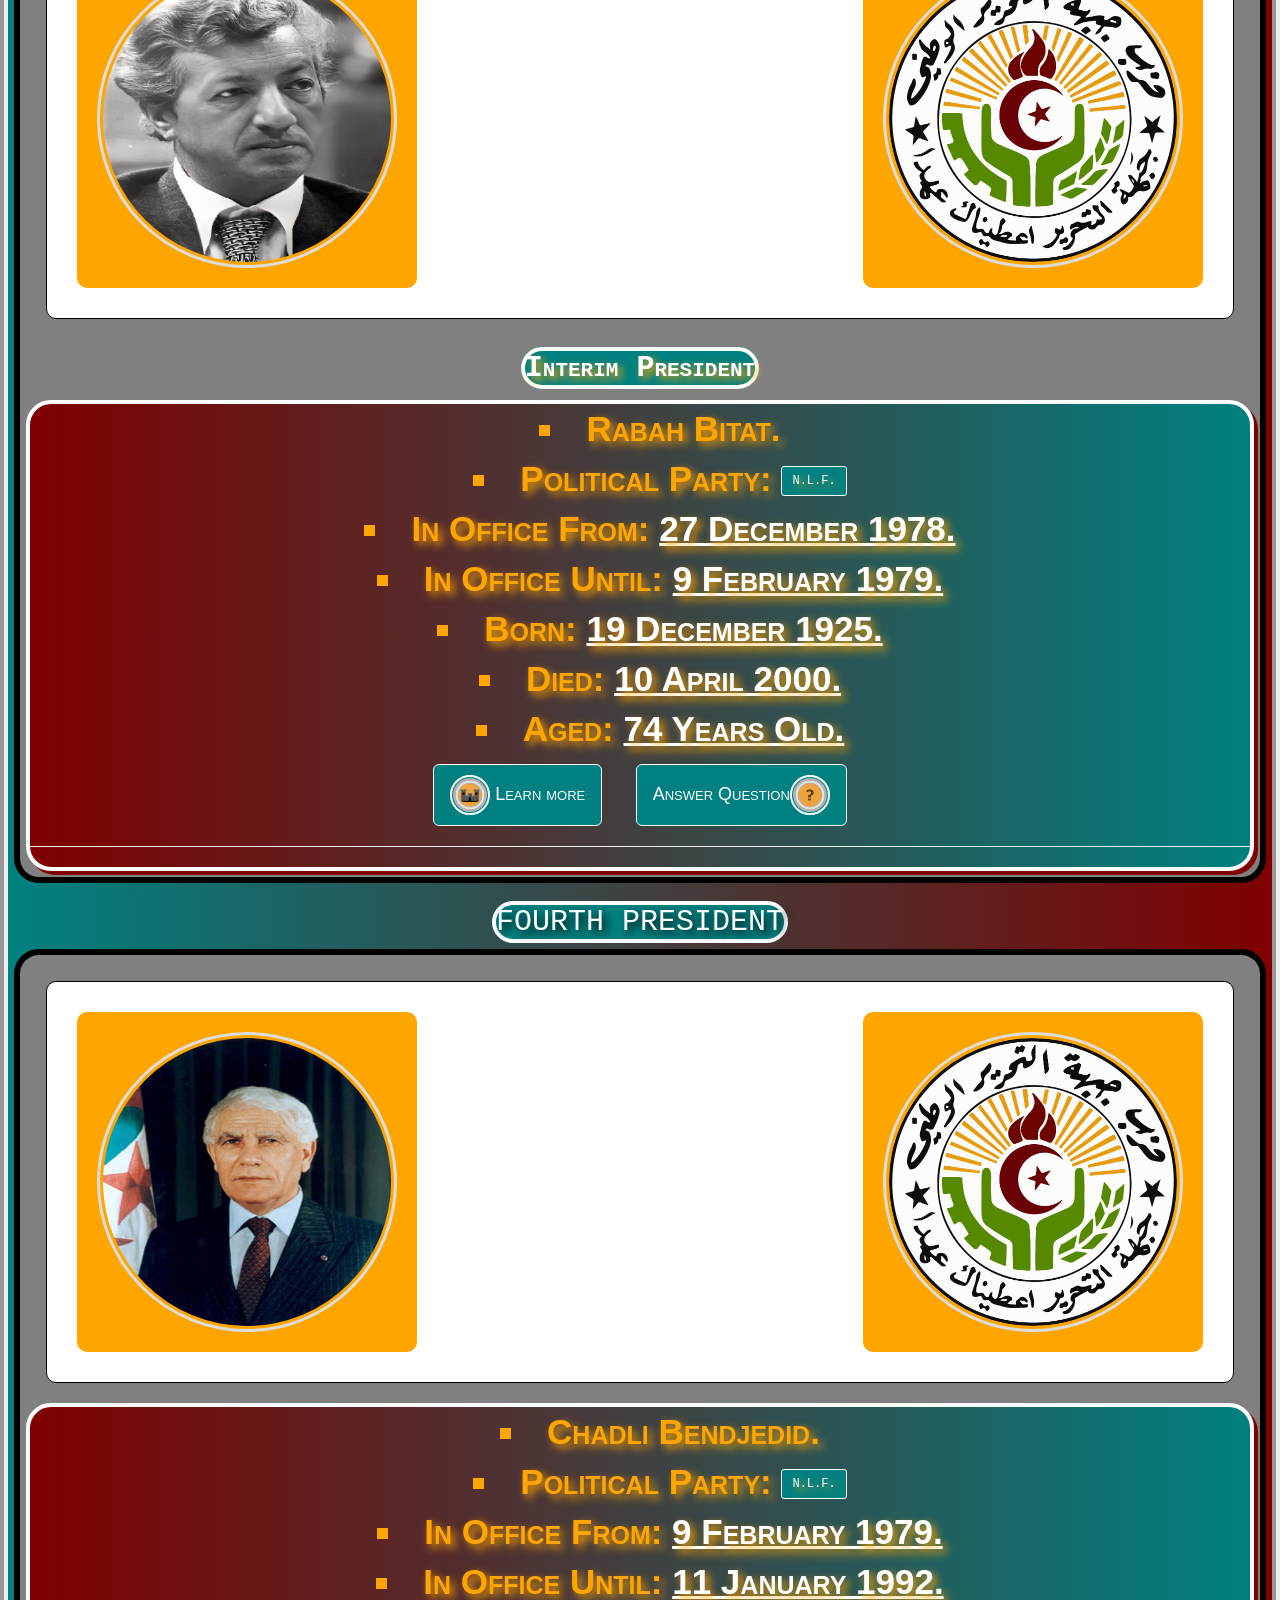
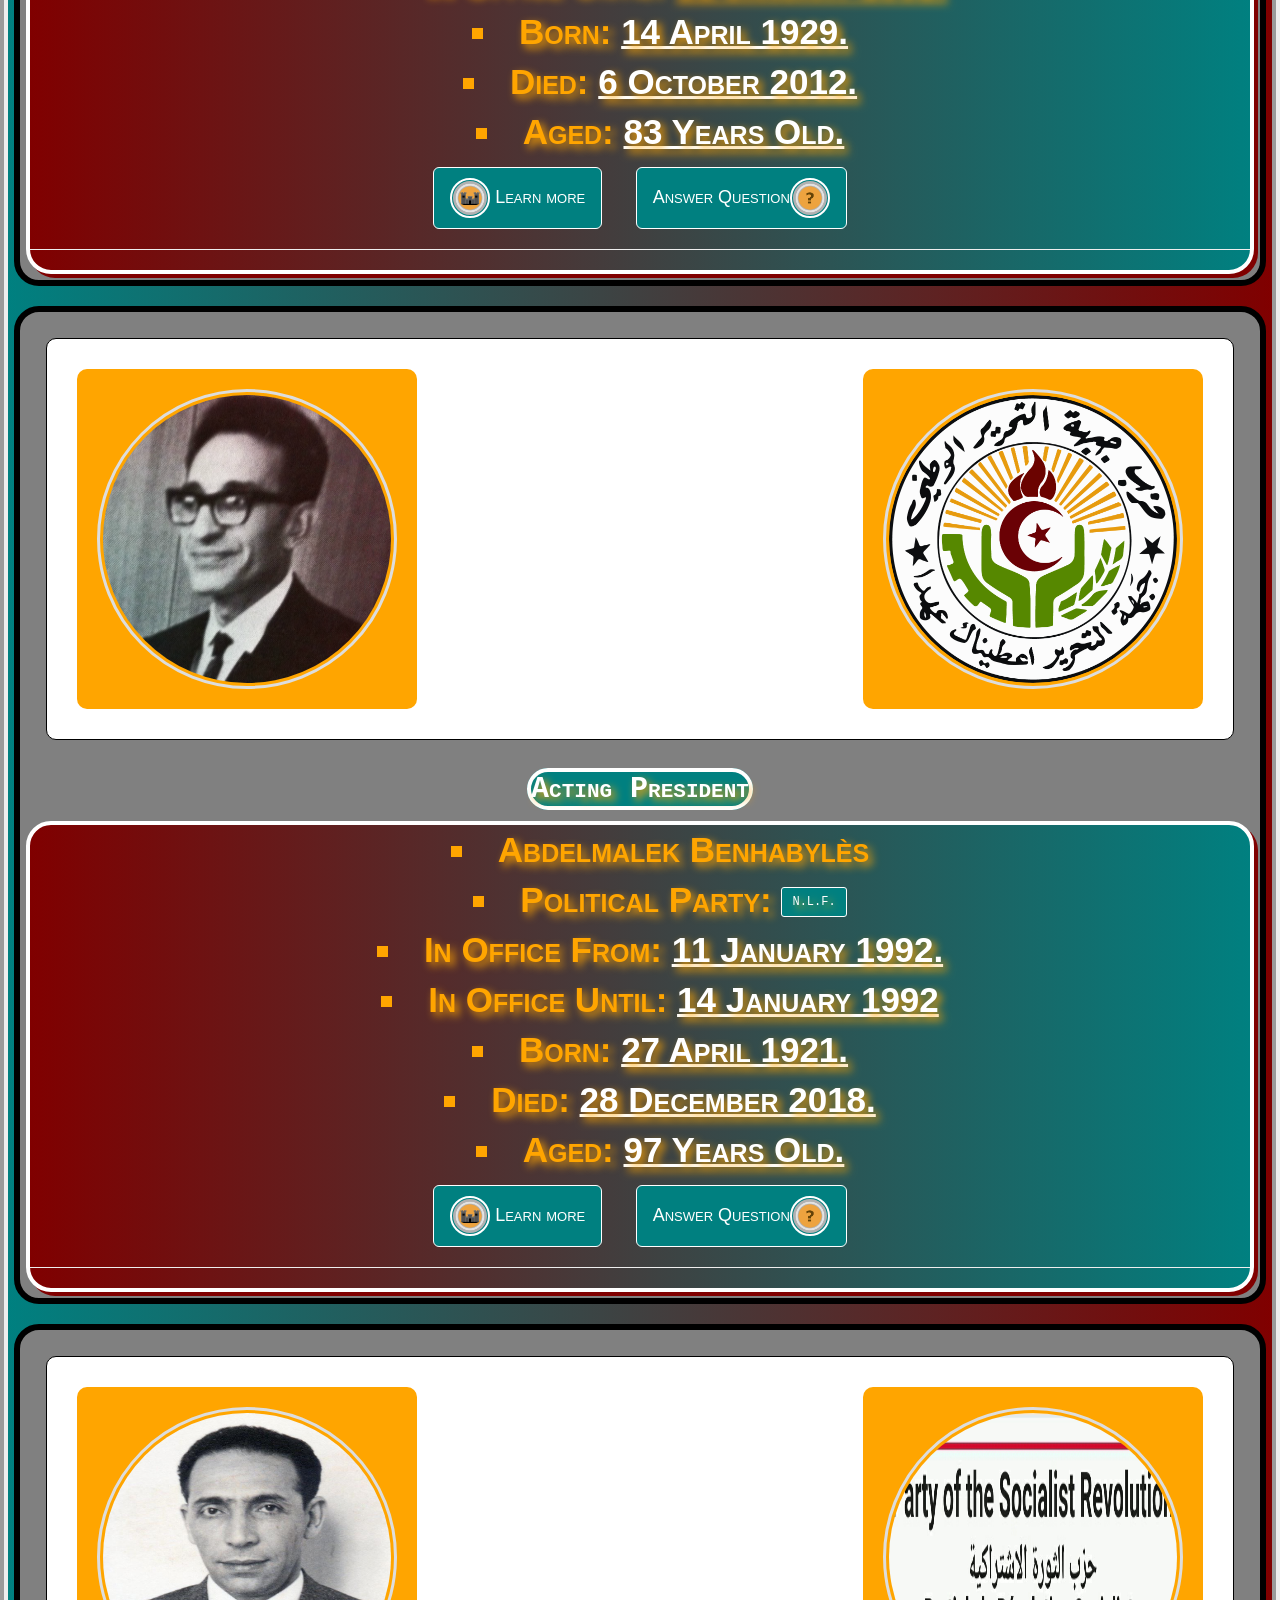
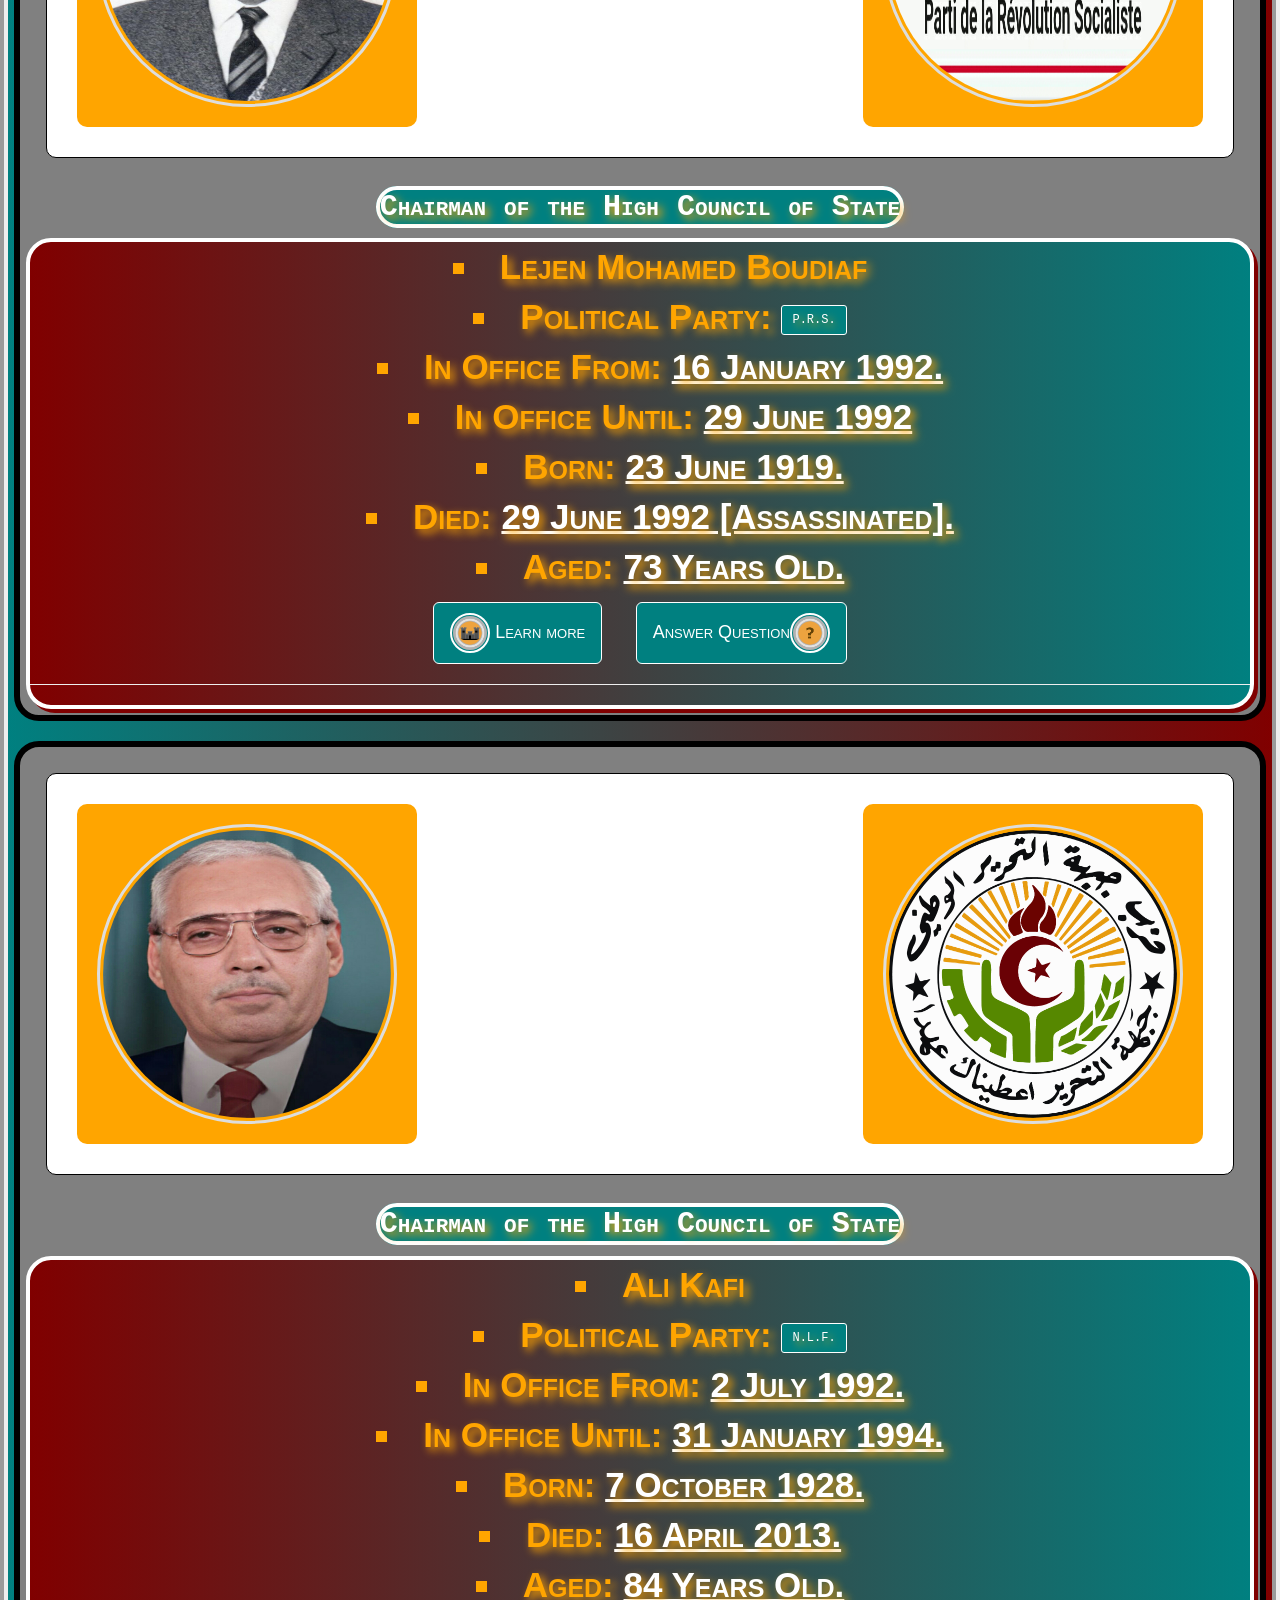
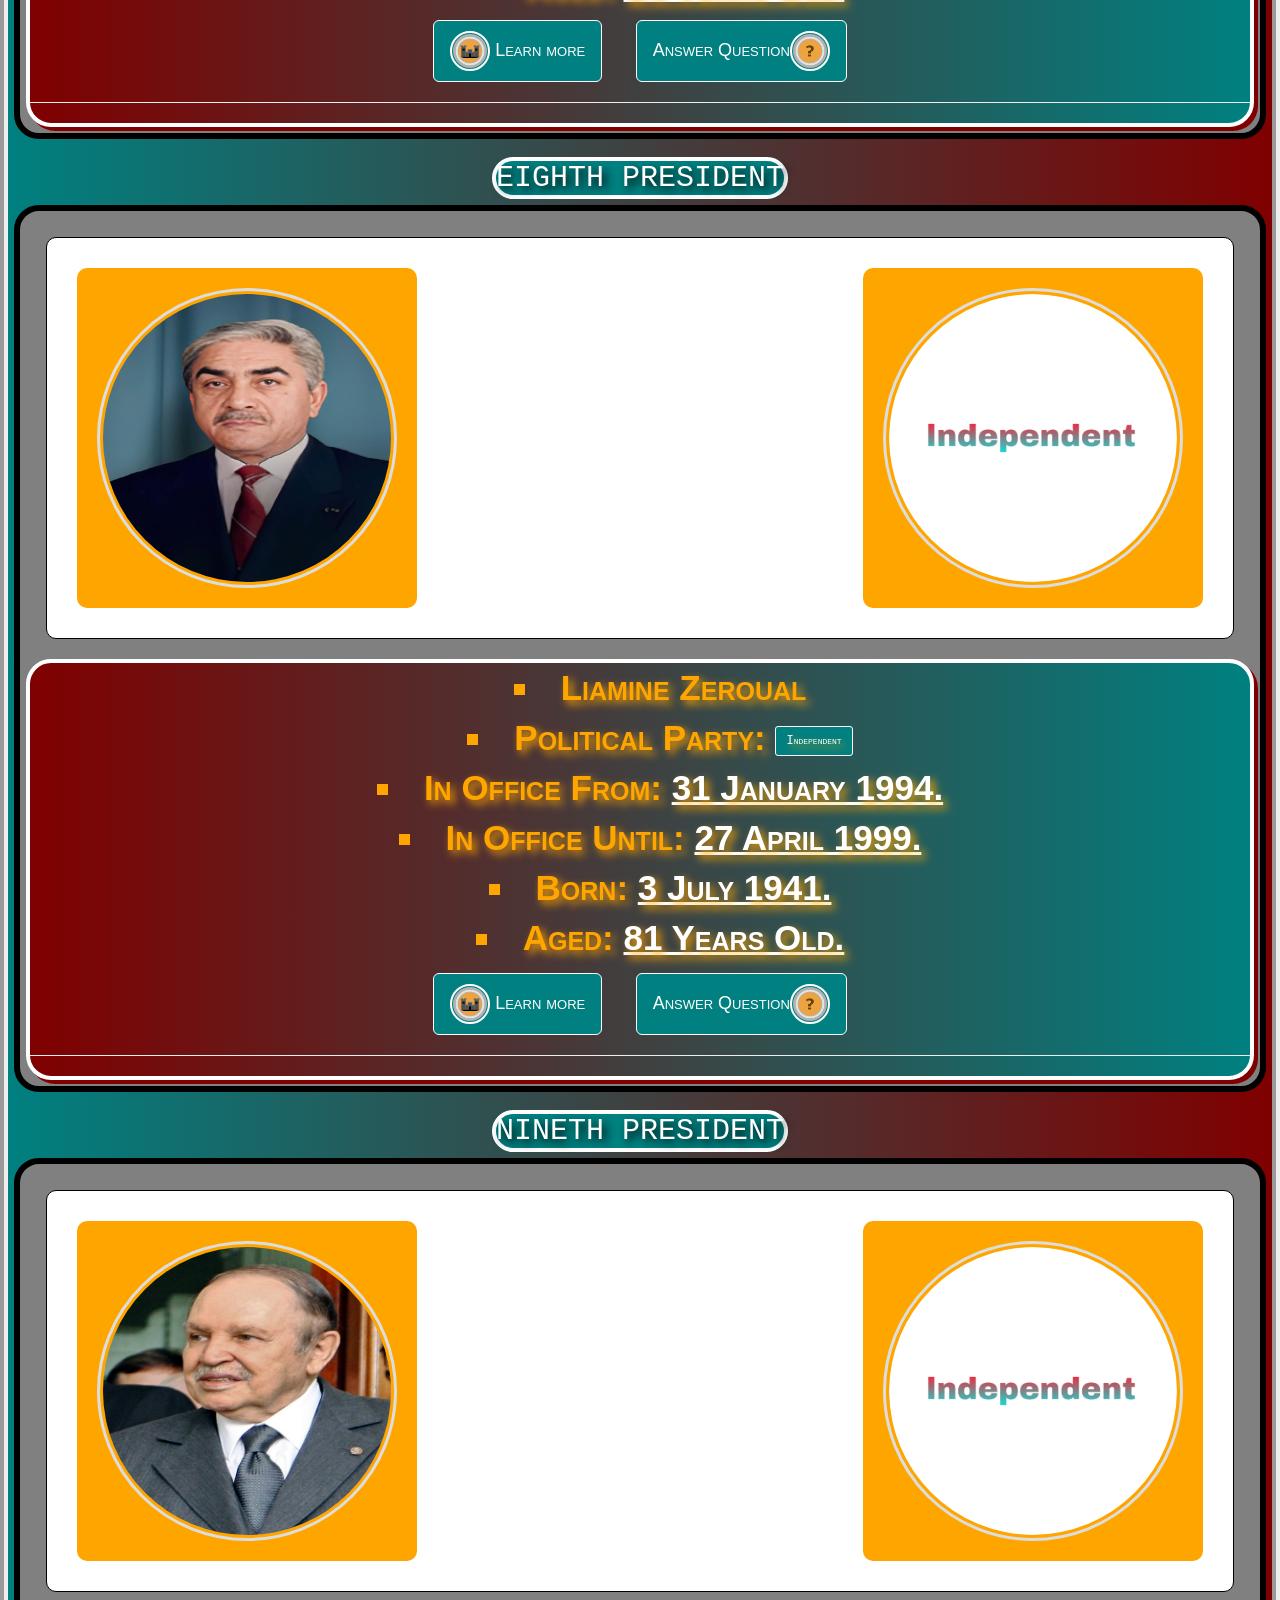
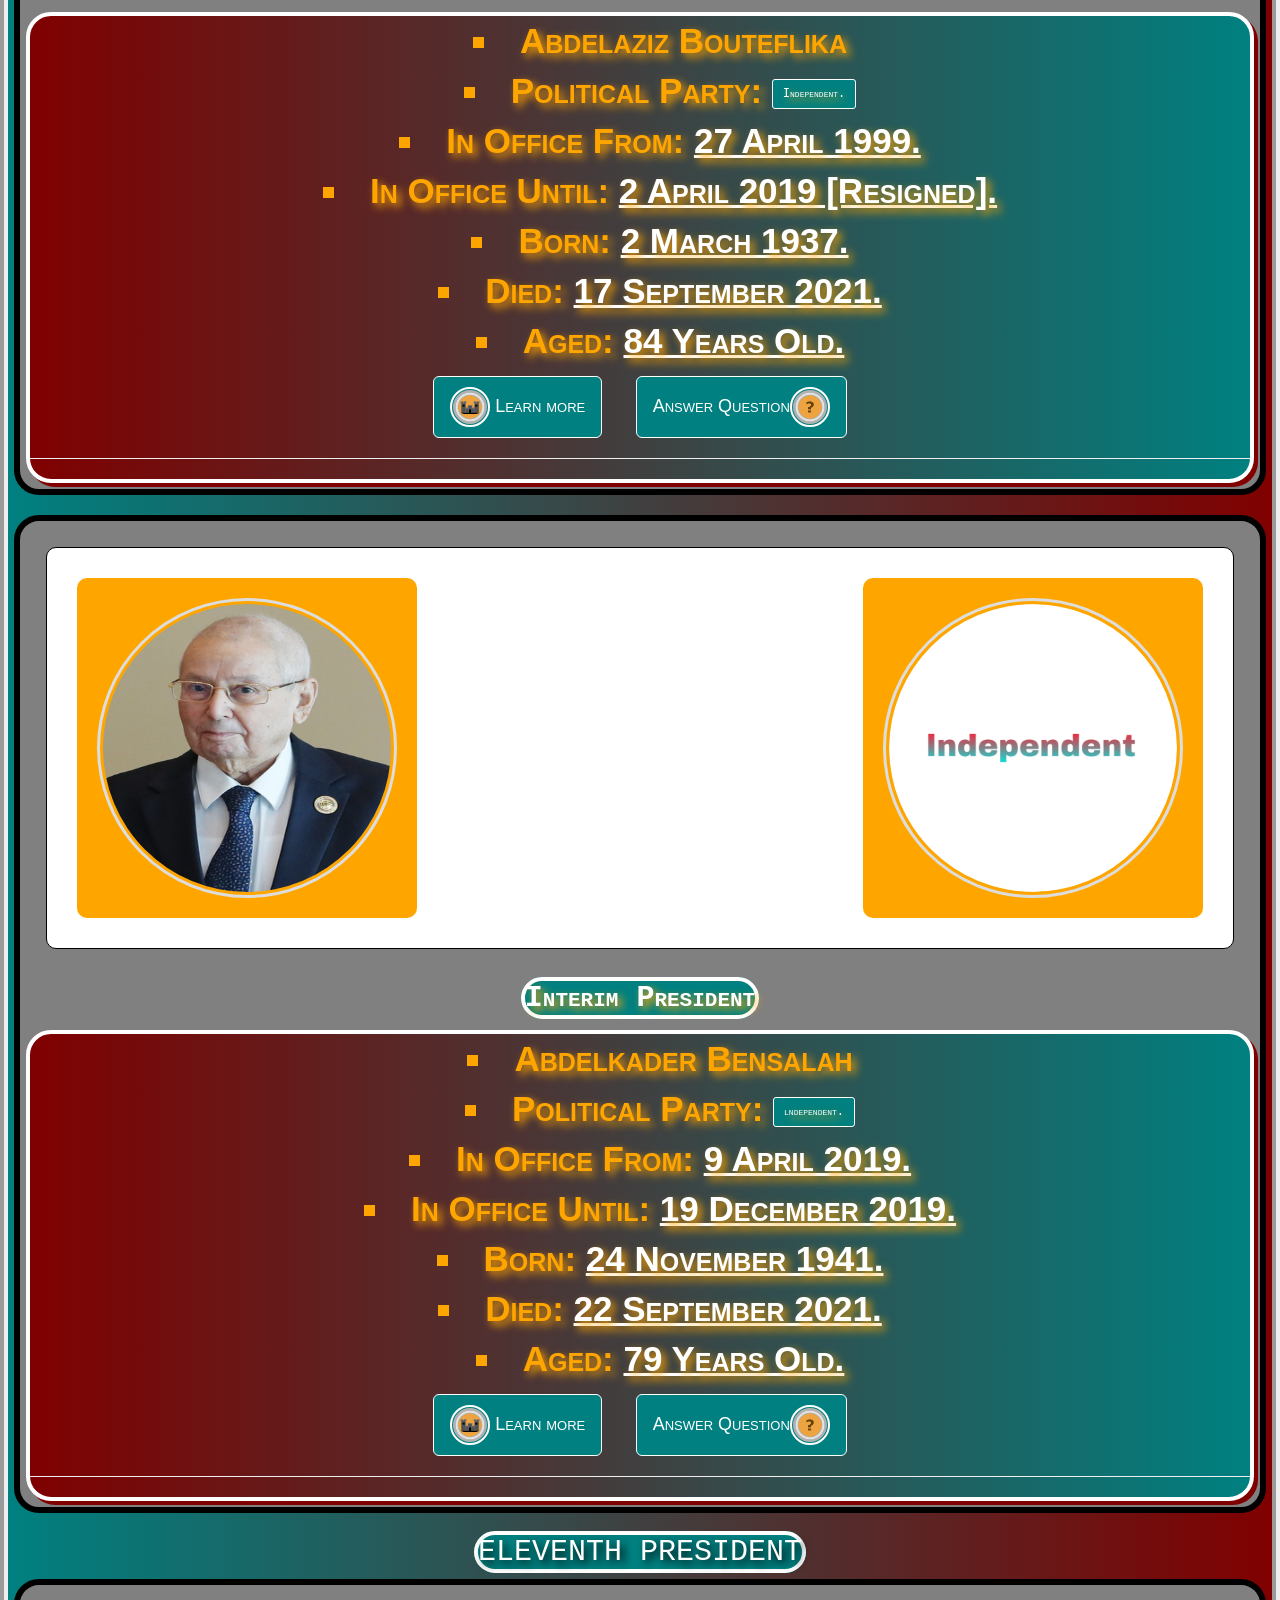
==== commit 1e8dbb06: "Add files via upload" ====
--- a/algeria.html
+++ b/algeria.html
@@ -64,11 +64,19 @@
 
 span{
 	font-size: 30px;
-	font-color: maroon
+	color: white;
 }
 
 ul,p{
 	font-size: 35px;
+}
+
+h1{
+	color: white;
+}
+
+button{
+	color: white;
 }
 
 a{
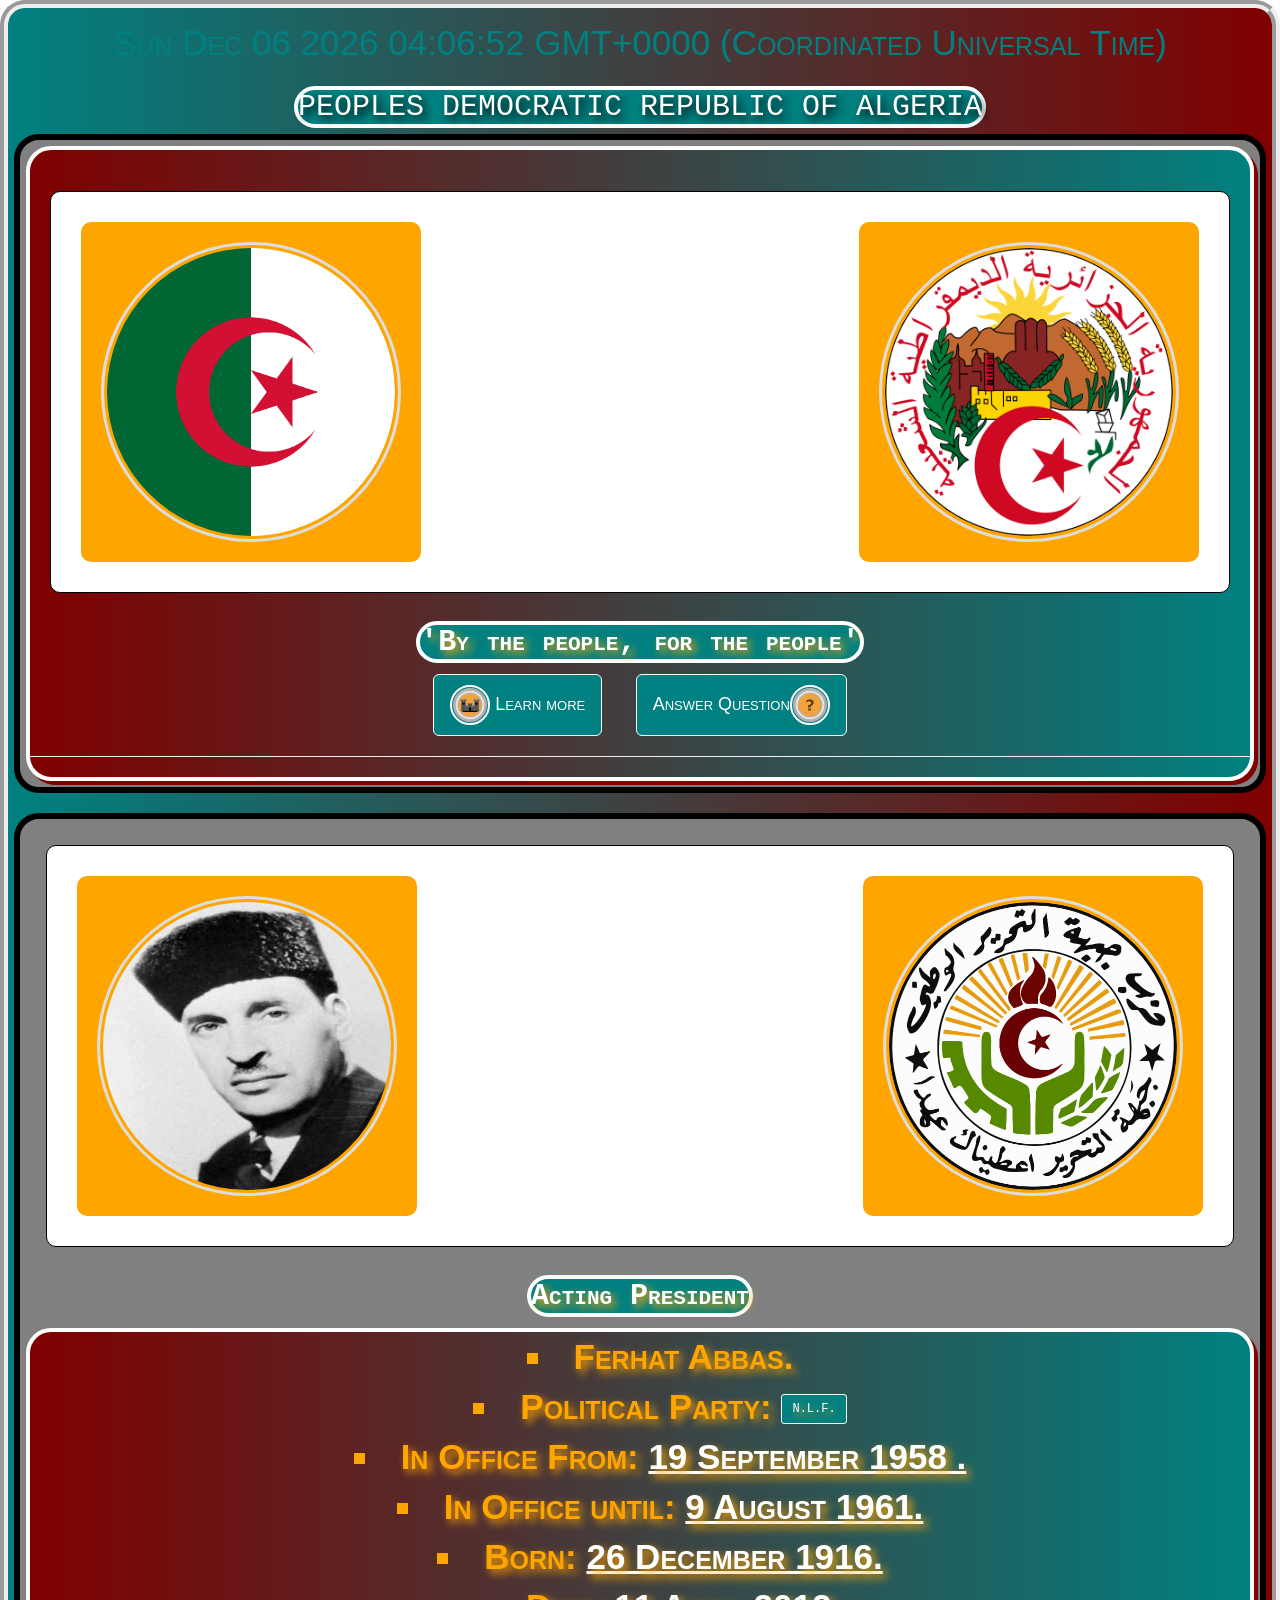
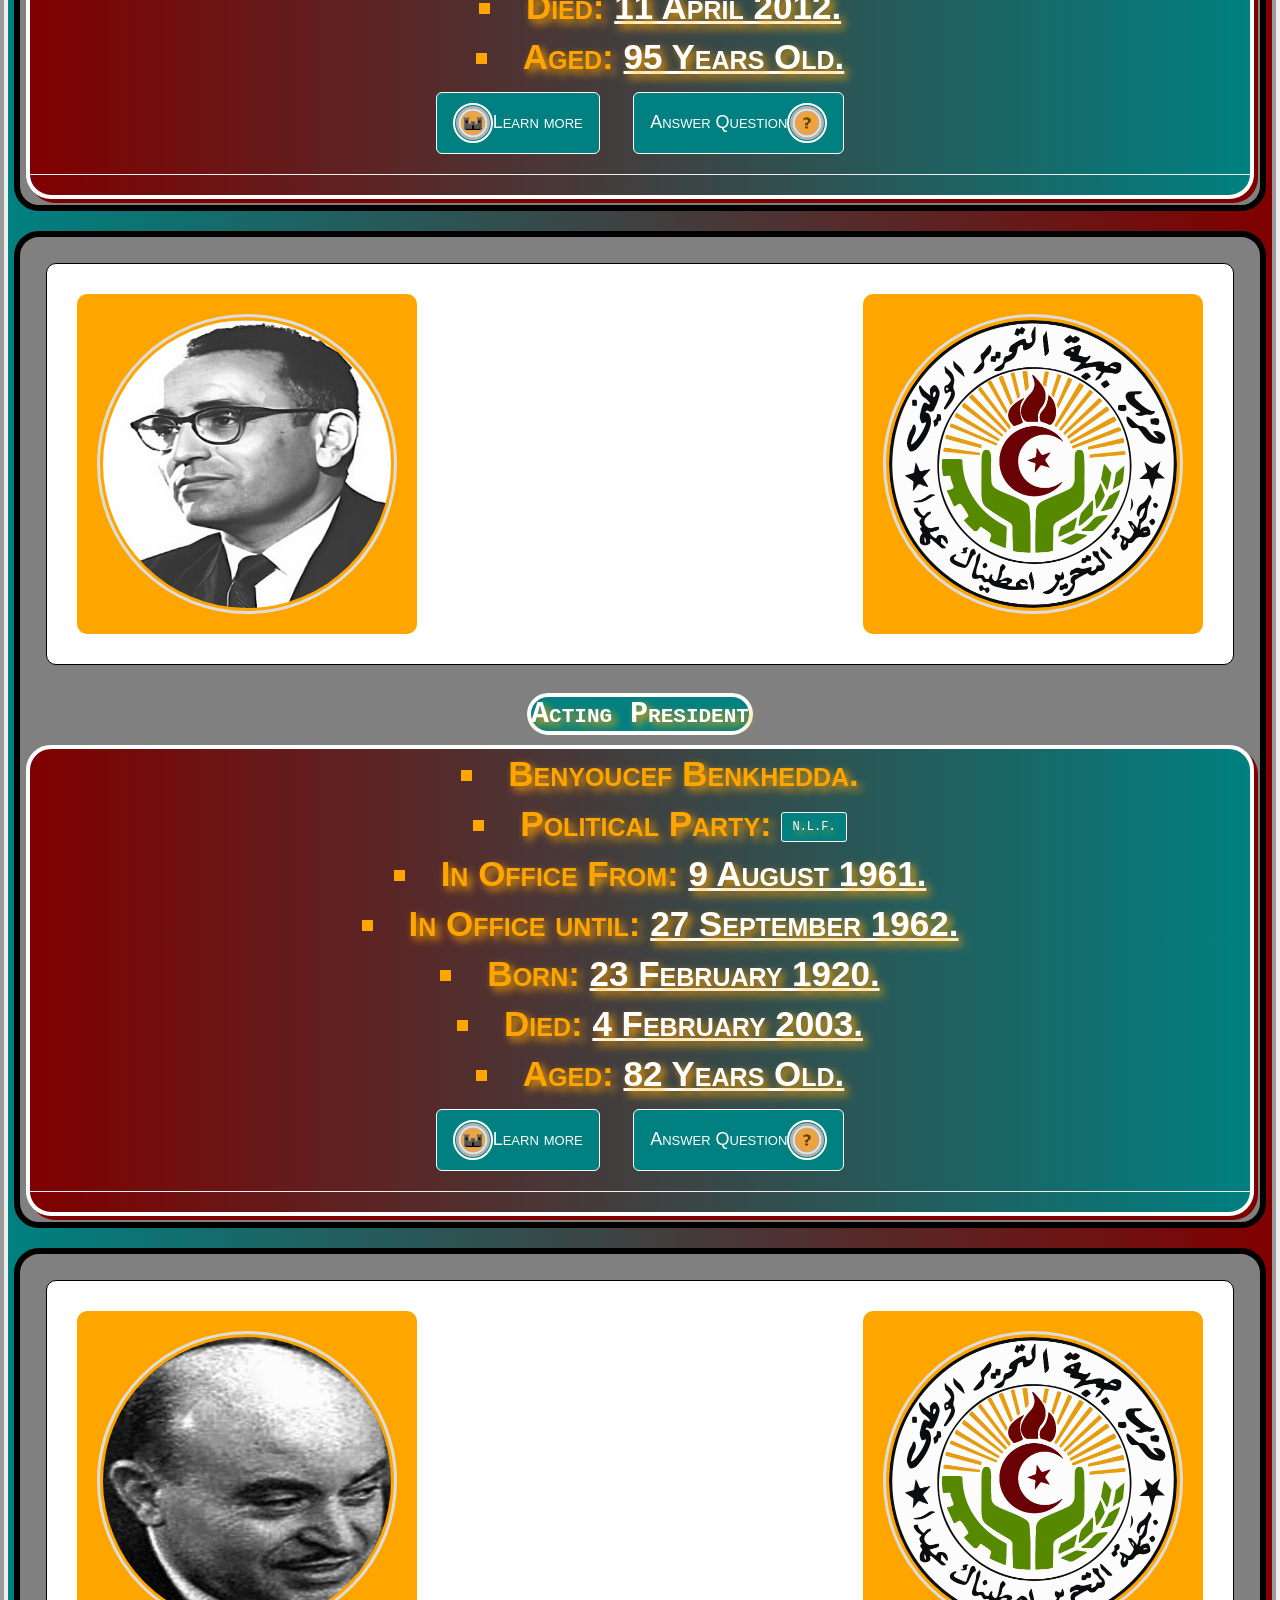
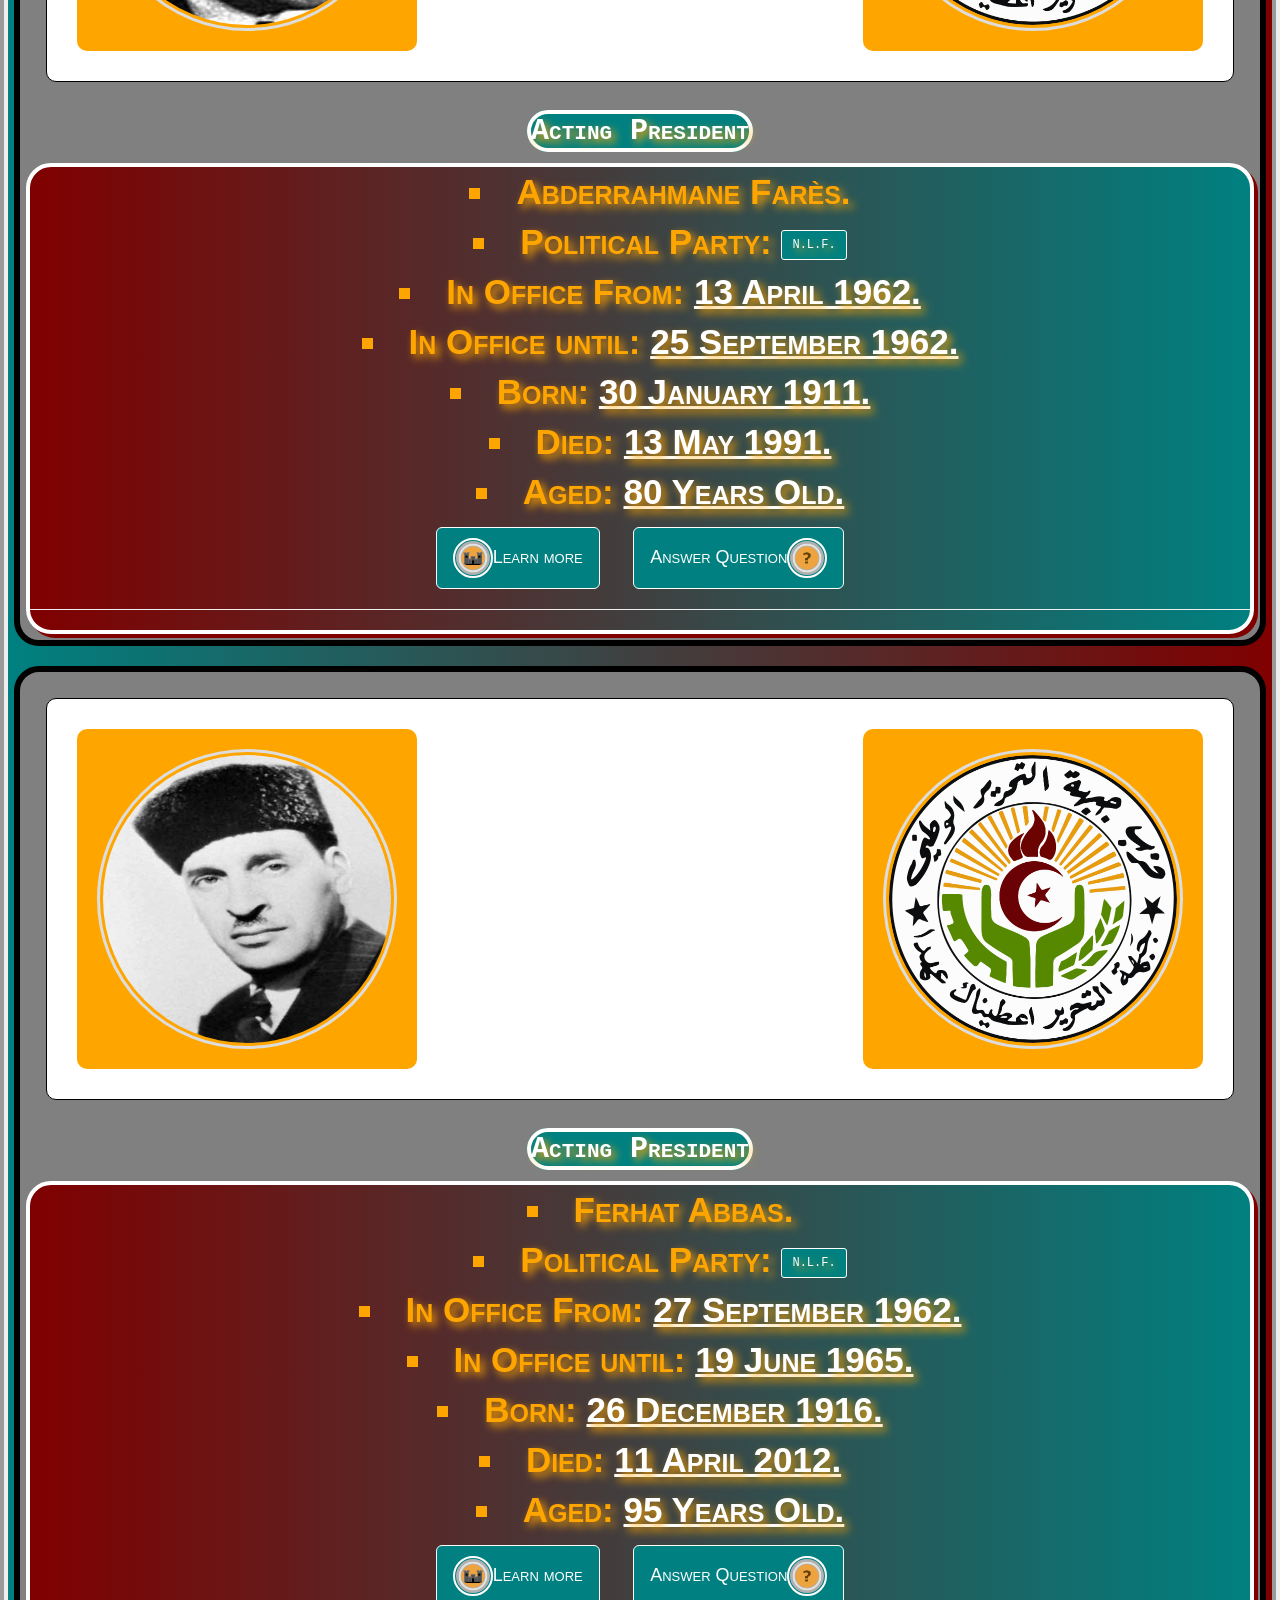
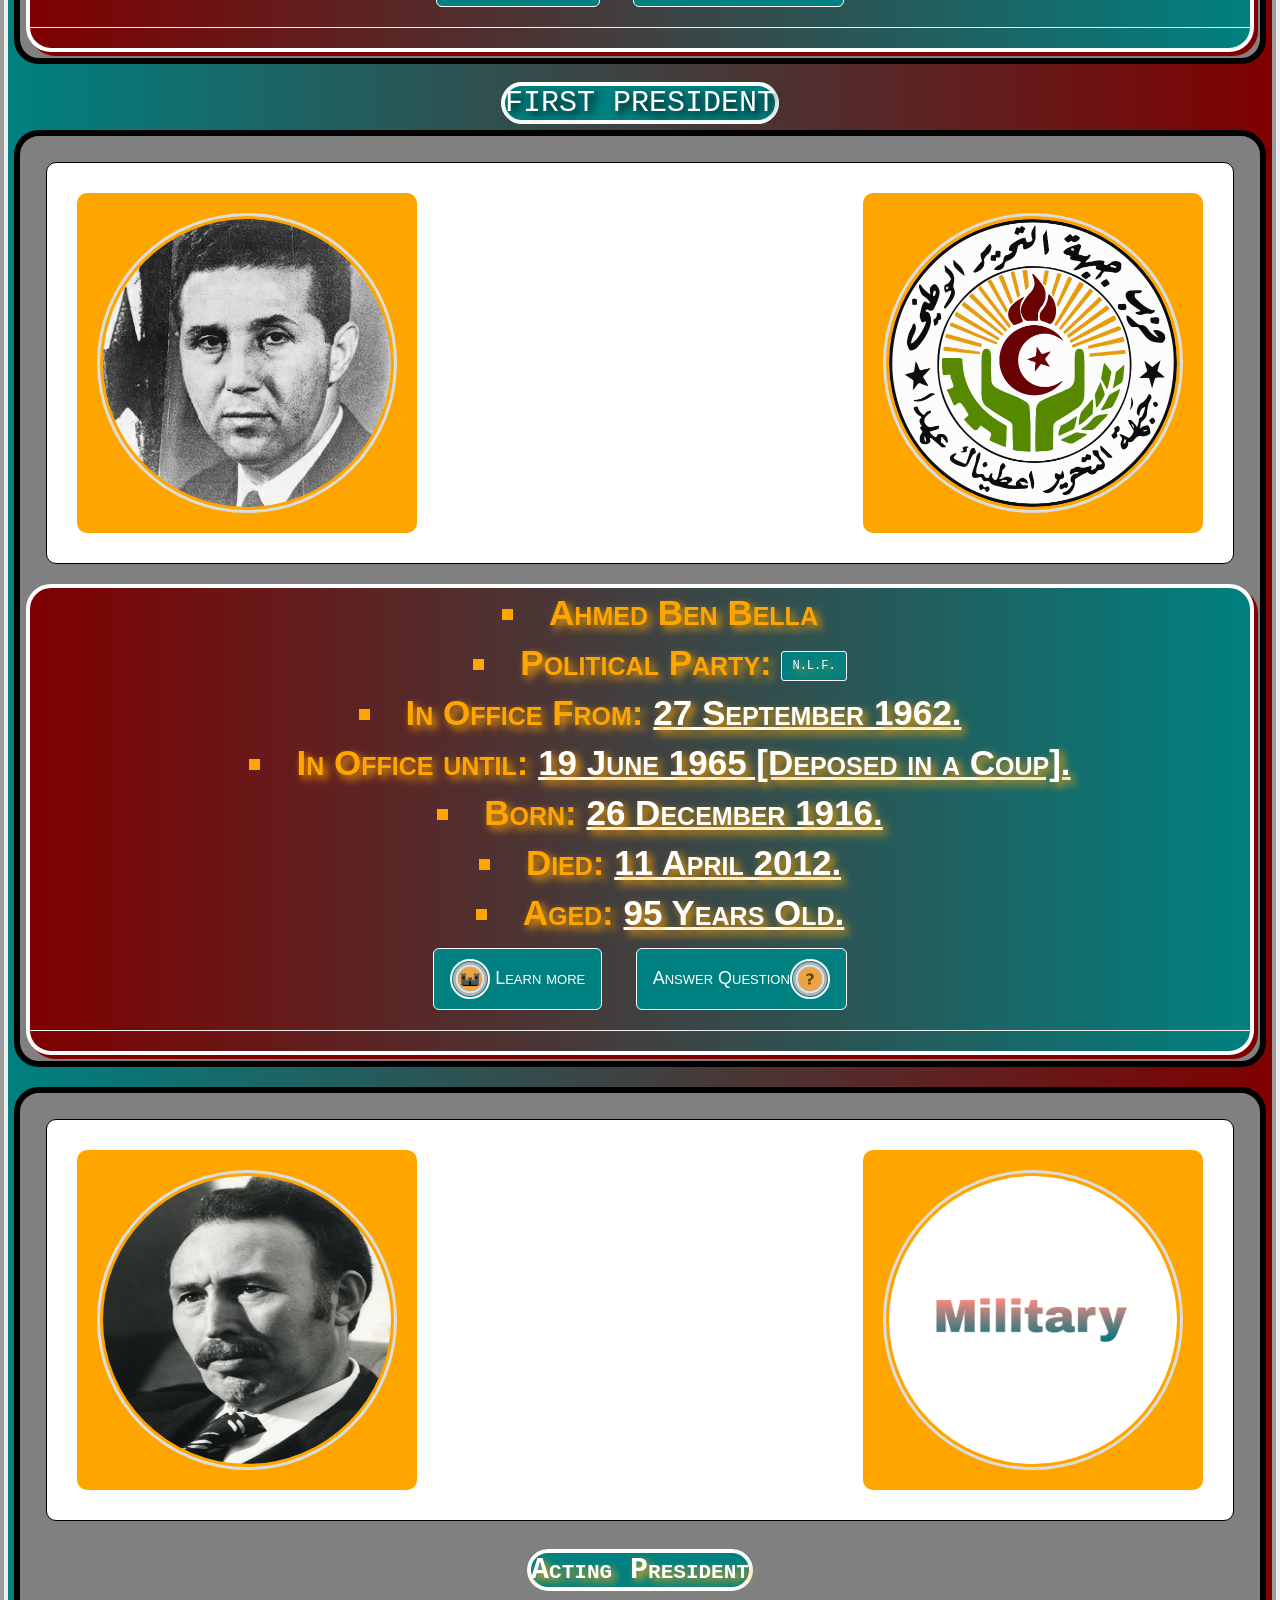
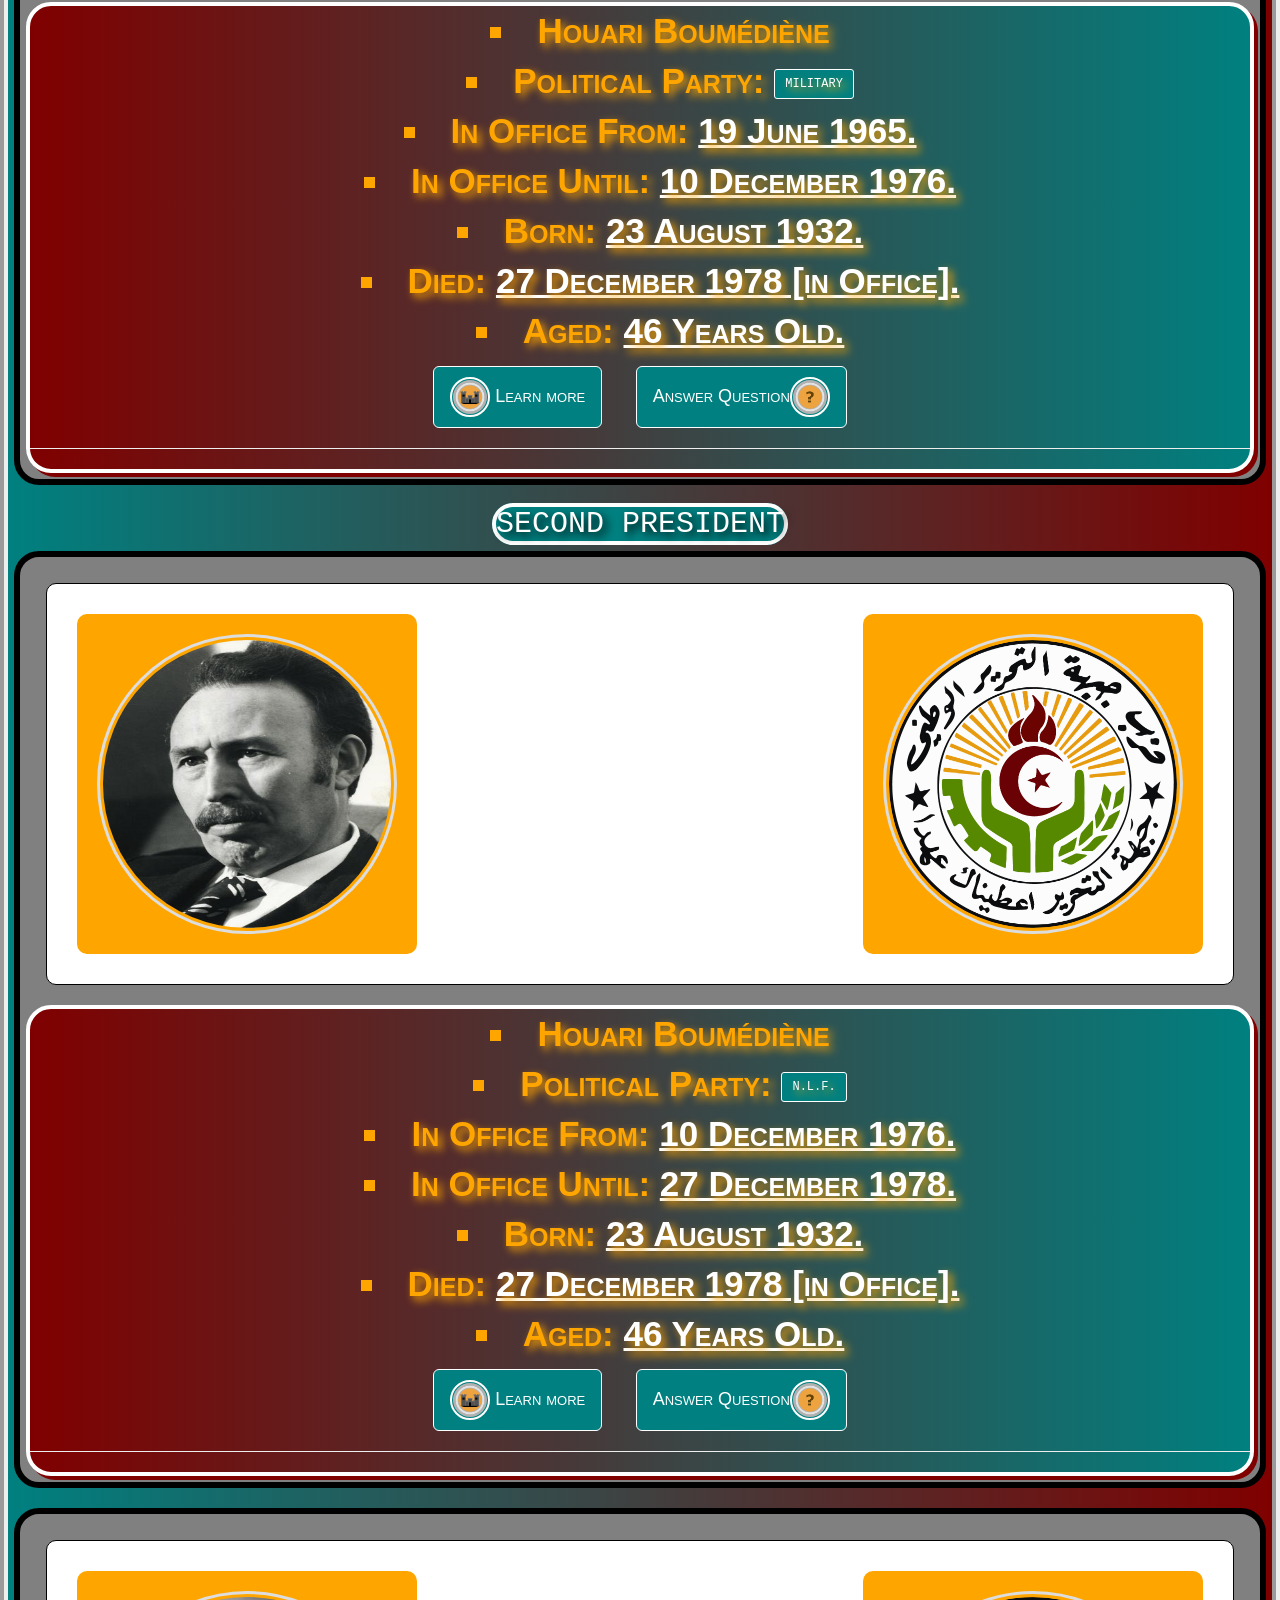
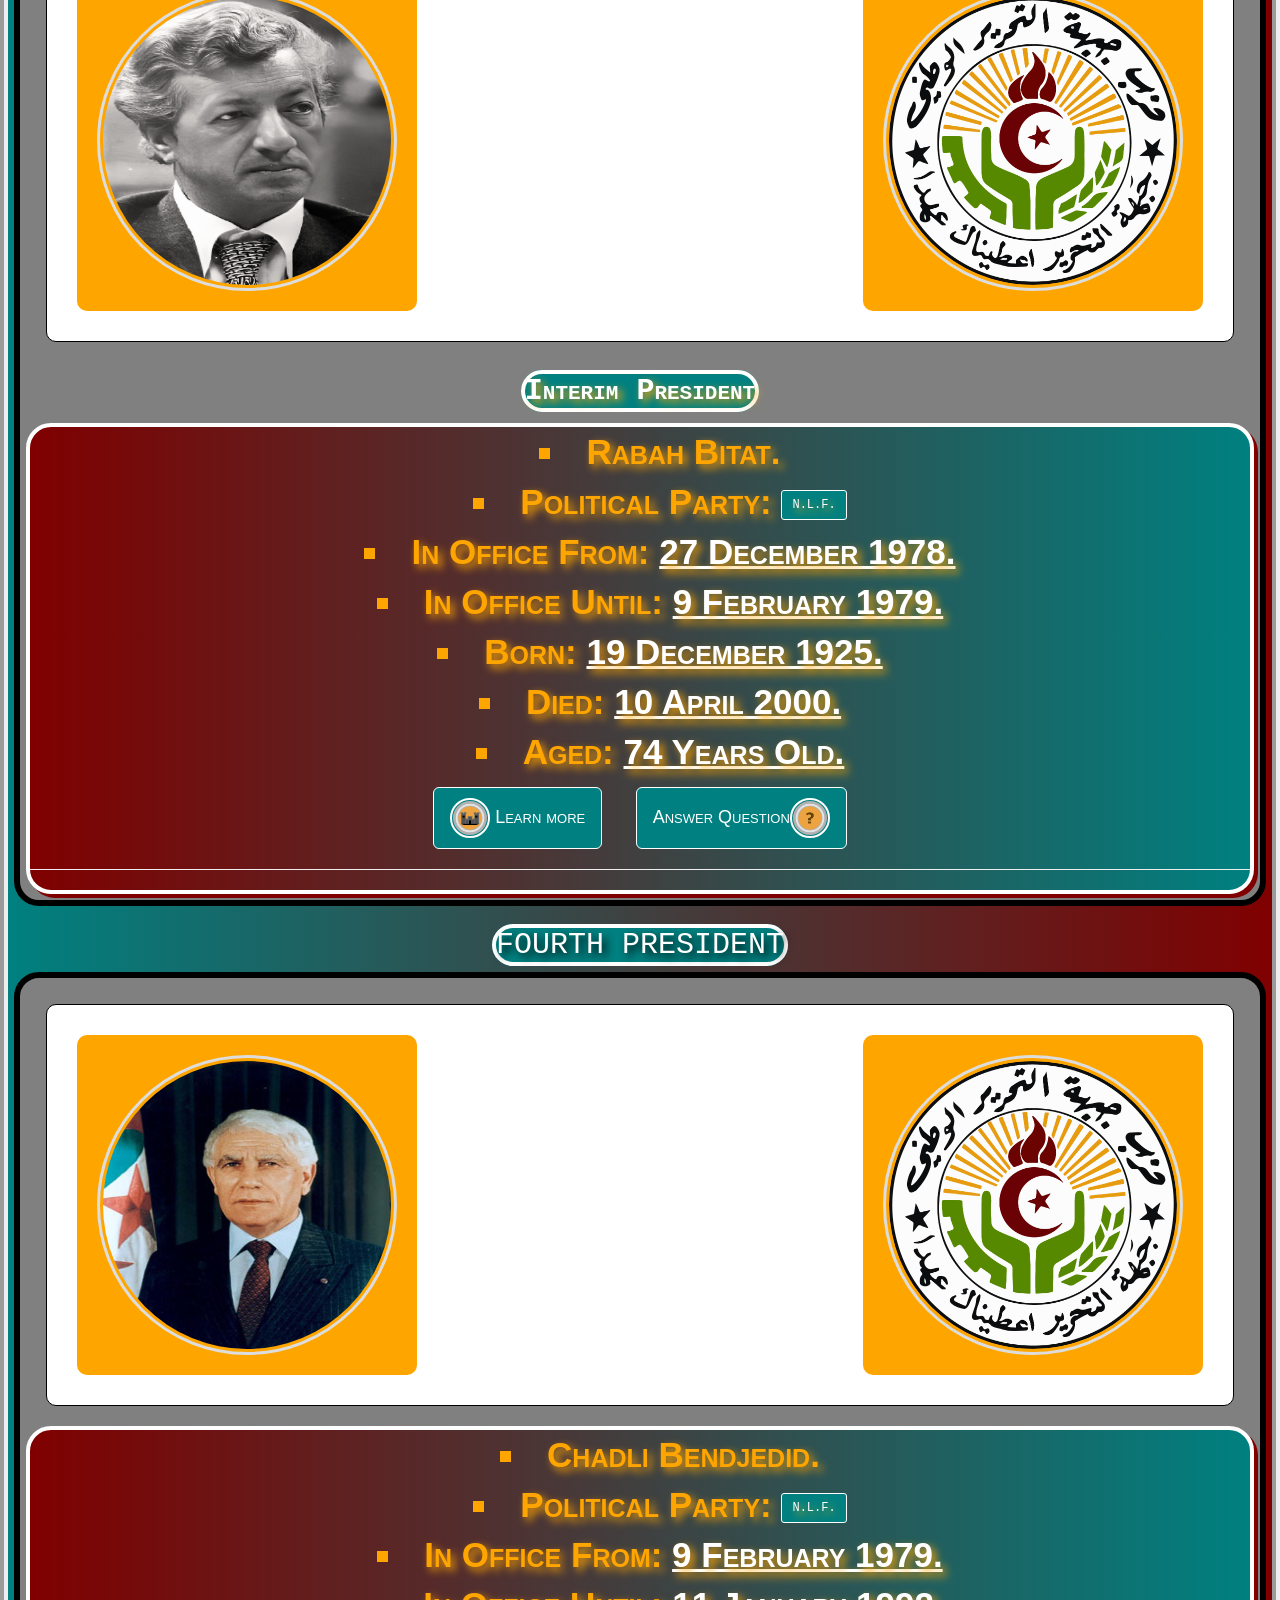
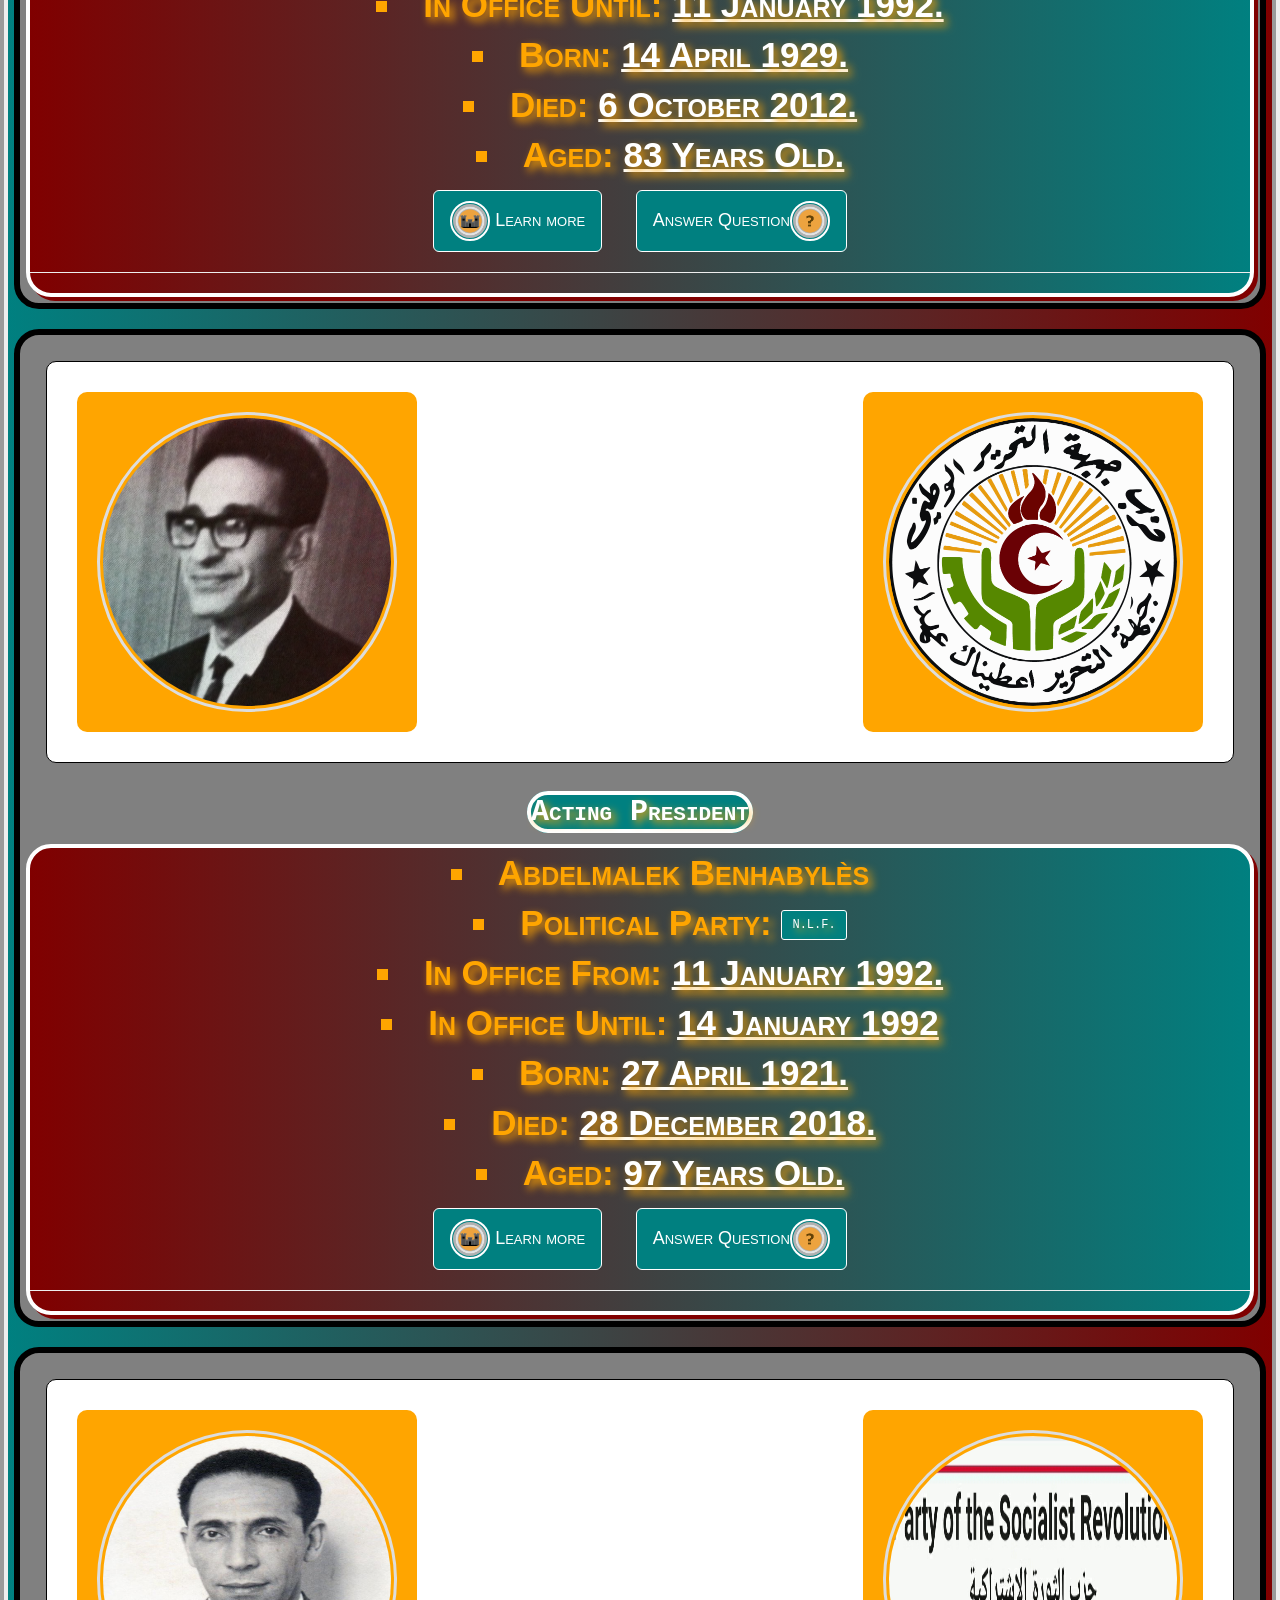
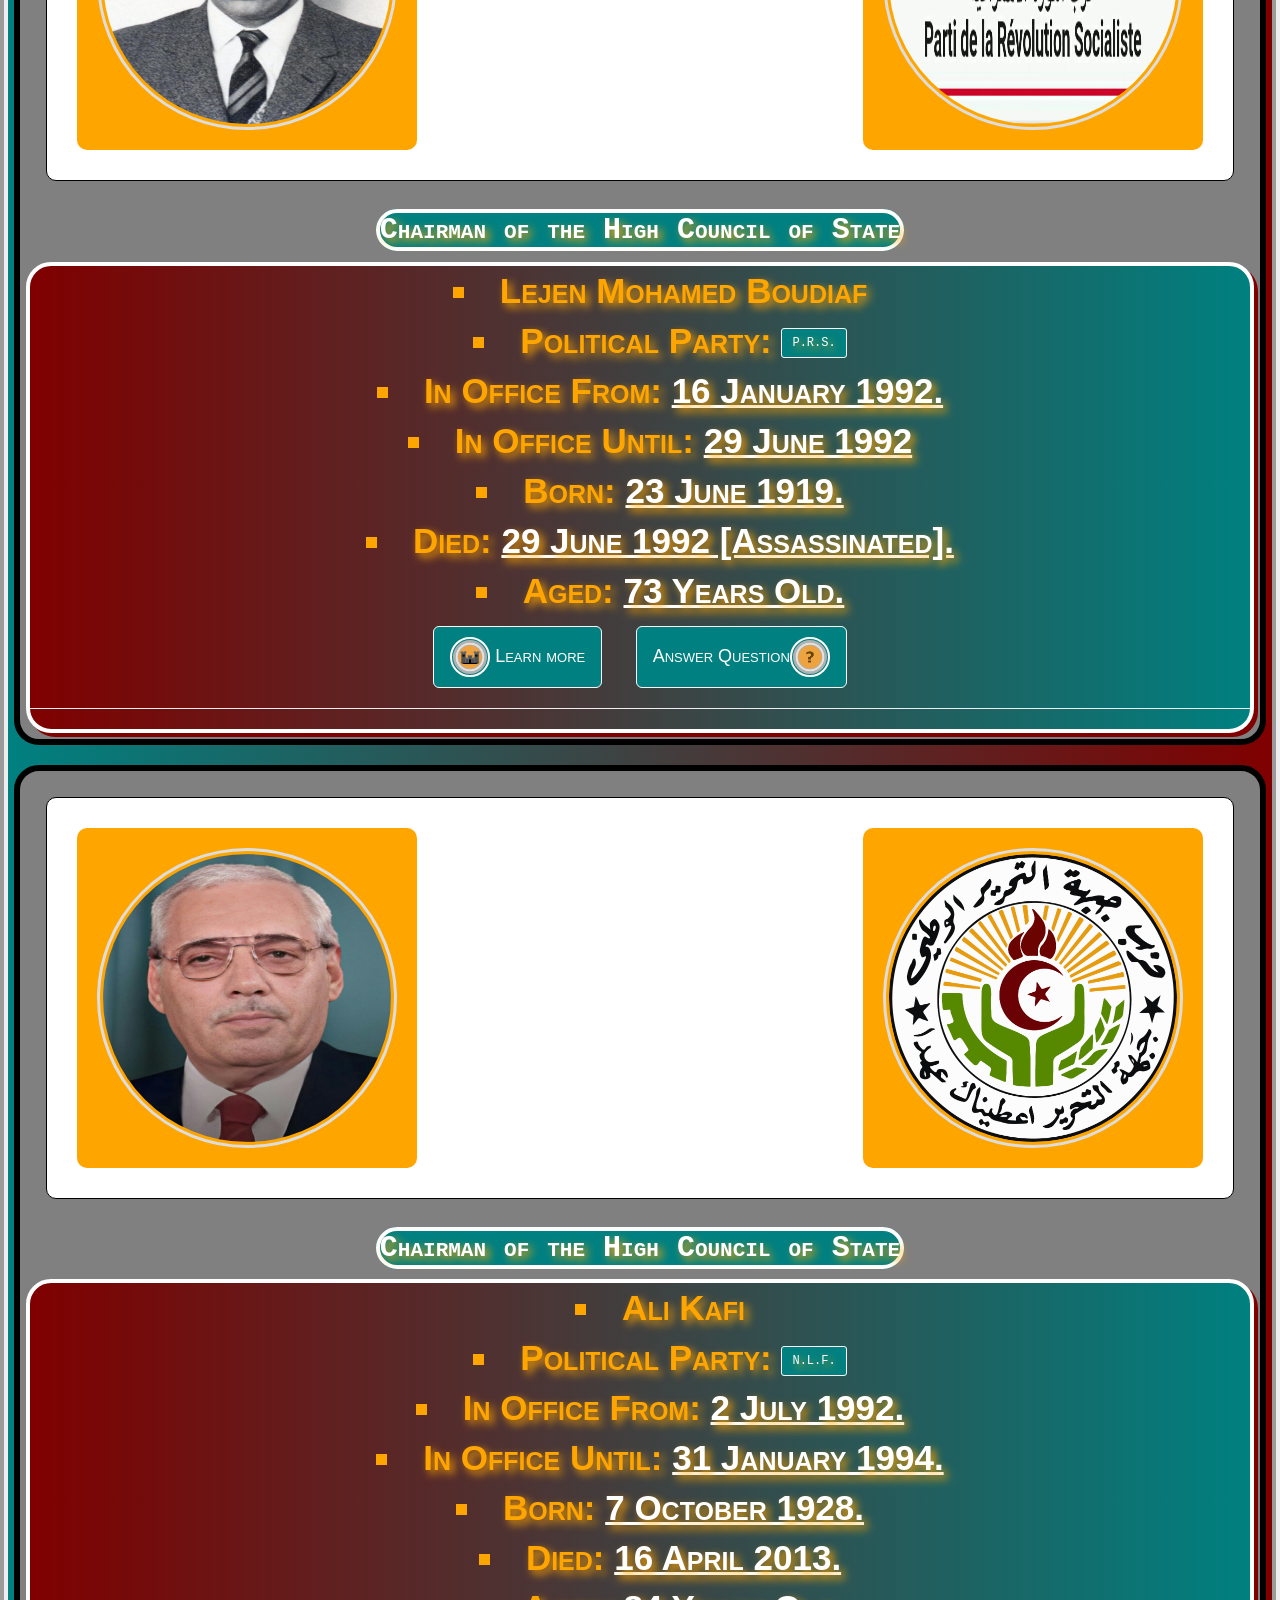
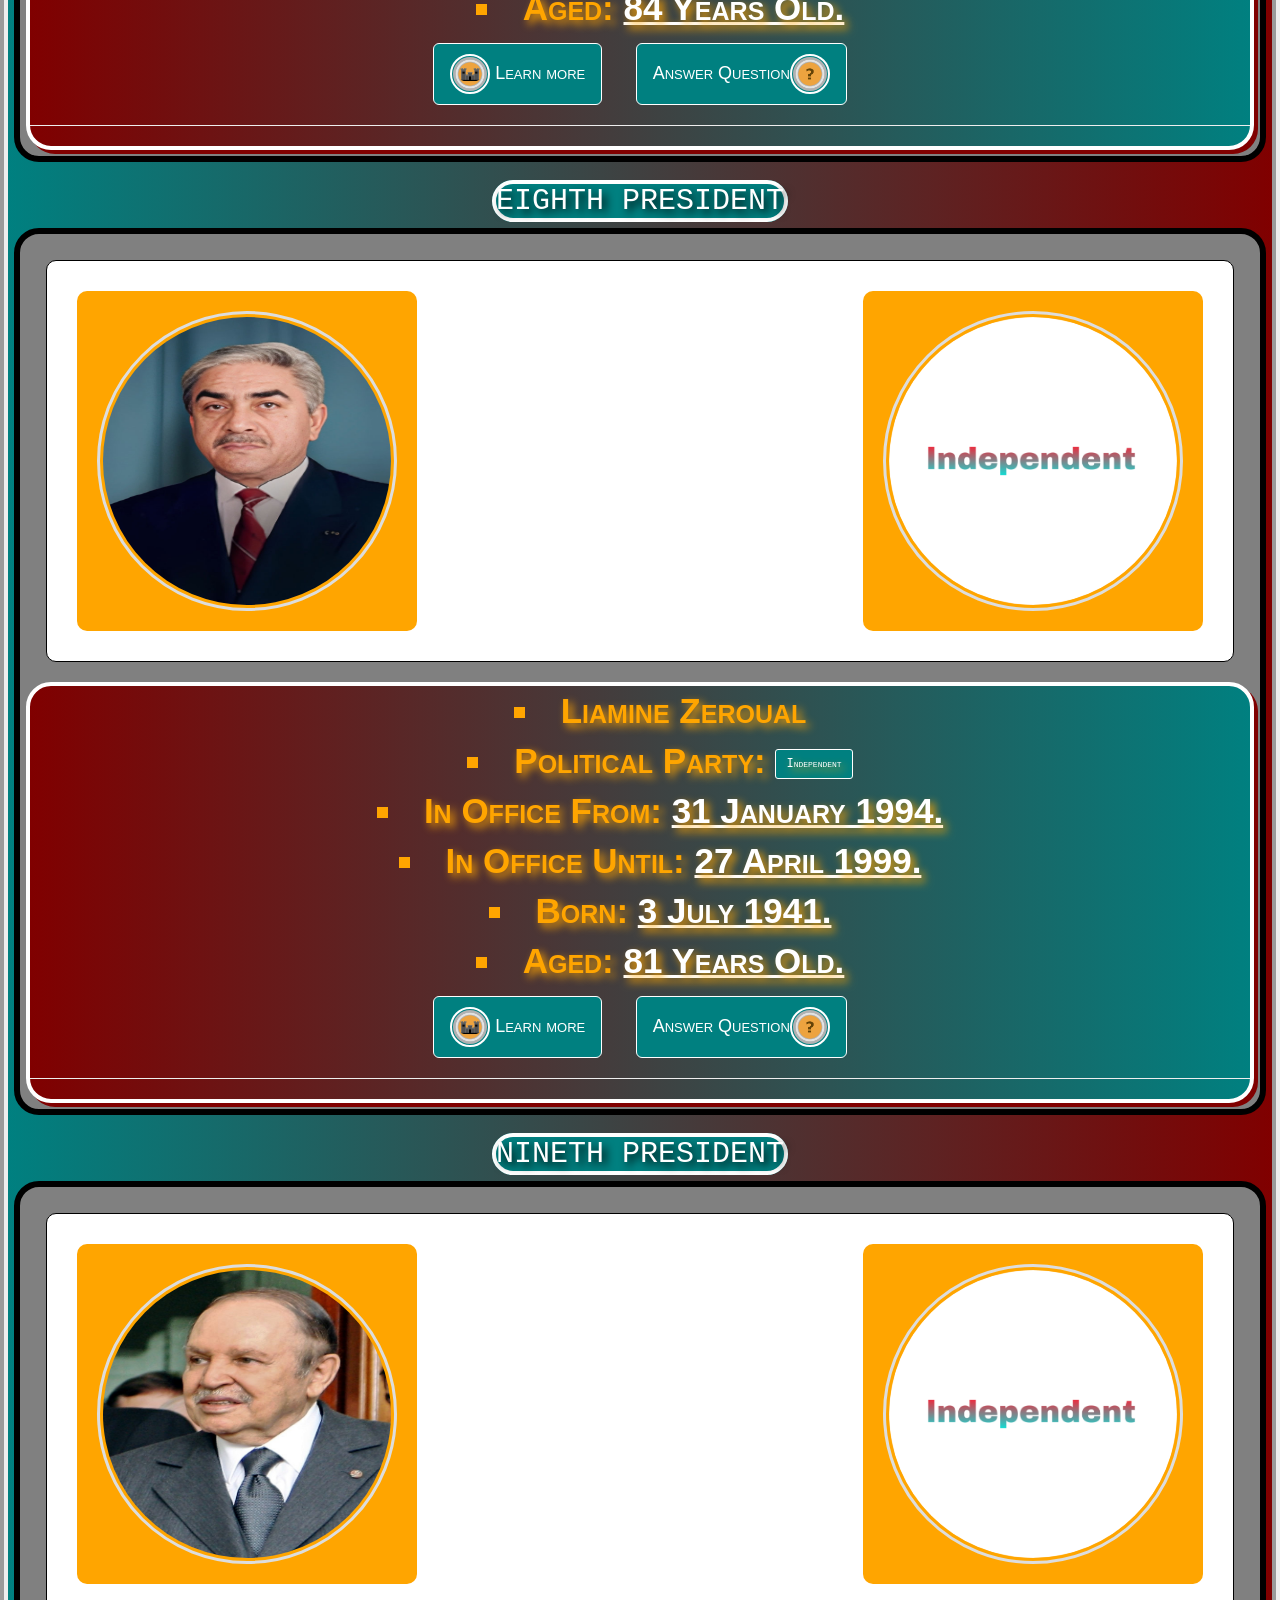
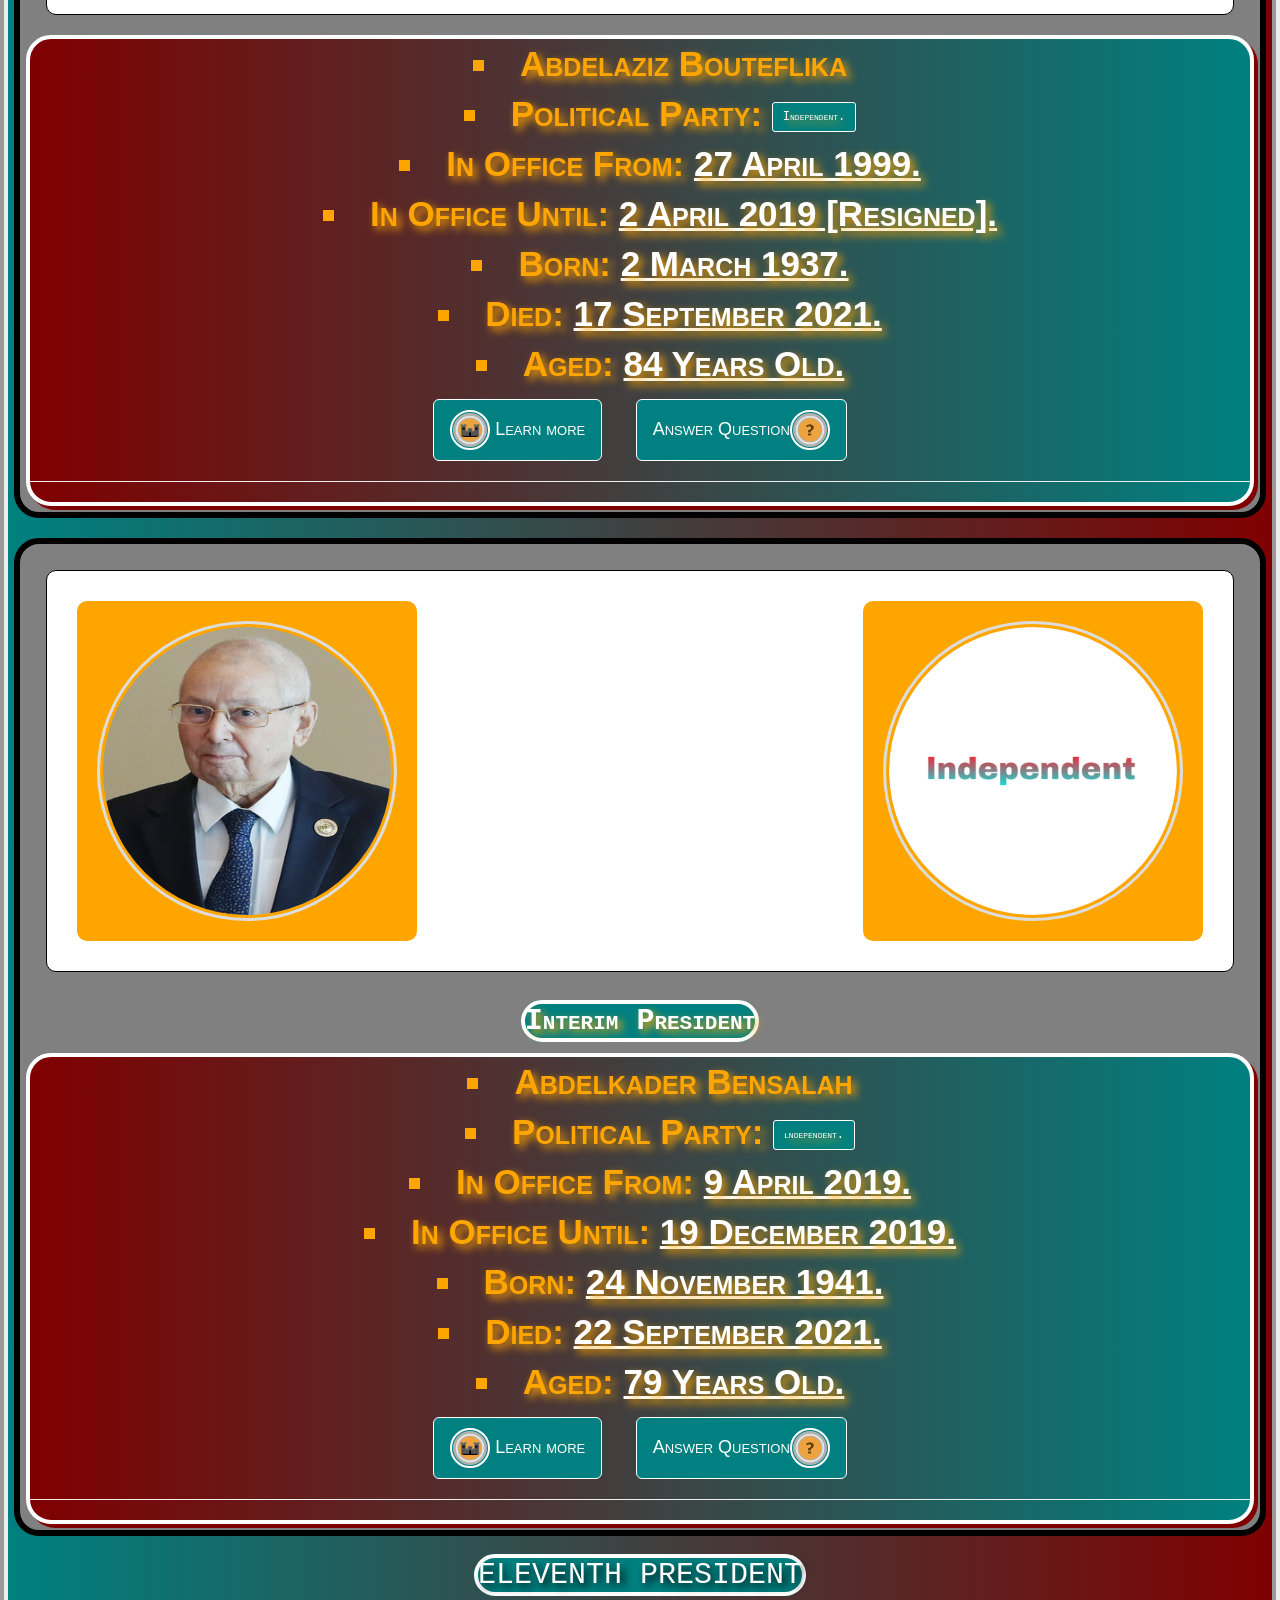
==== commit b4956fae: "Add files via upload" ====
--- a/algeria.html
+++ b/algeria.html
@@ -67,7 +67,7 @@
 	color: white;
 }
 
-ul,p{
+ul,p,h5,h6{
 	font-size: 35px;
 }
 
